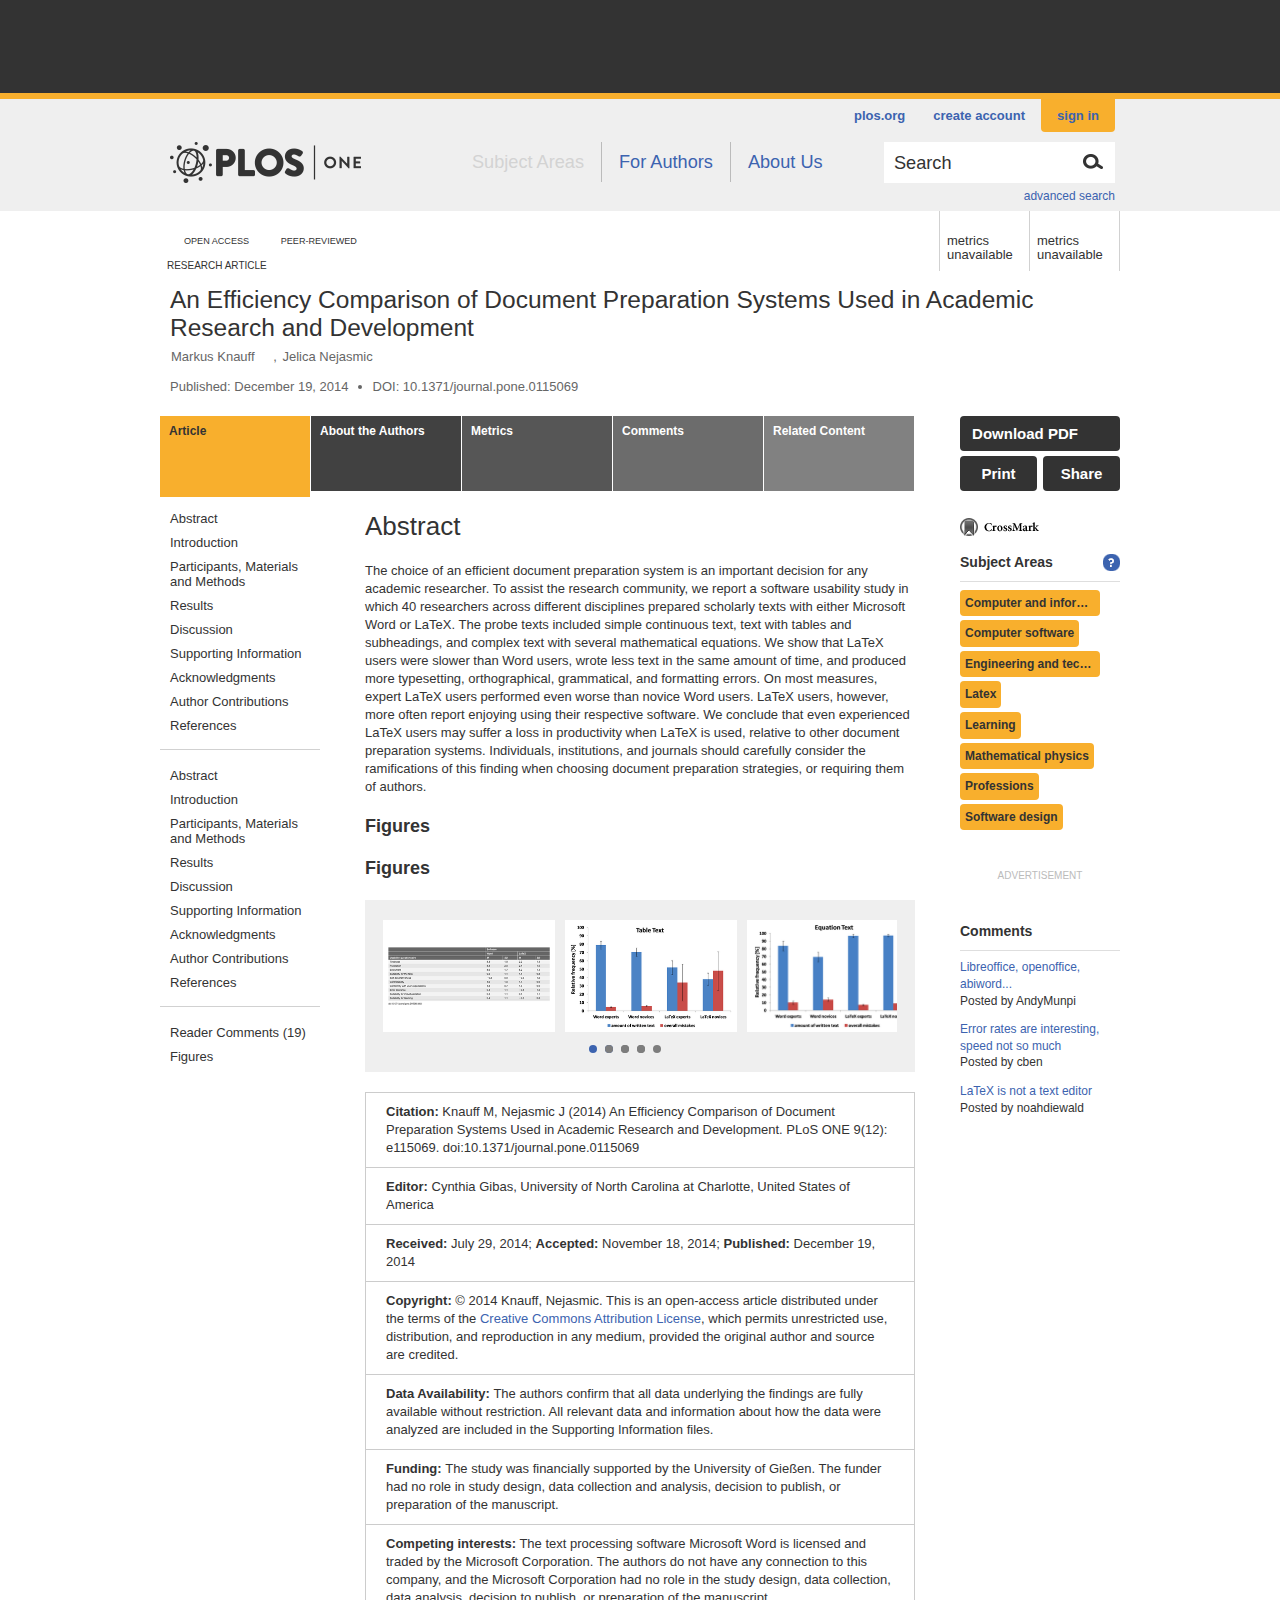
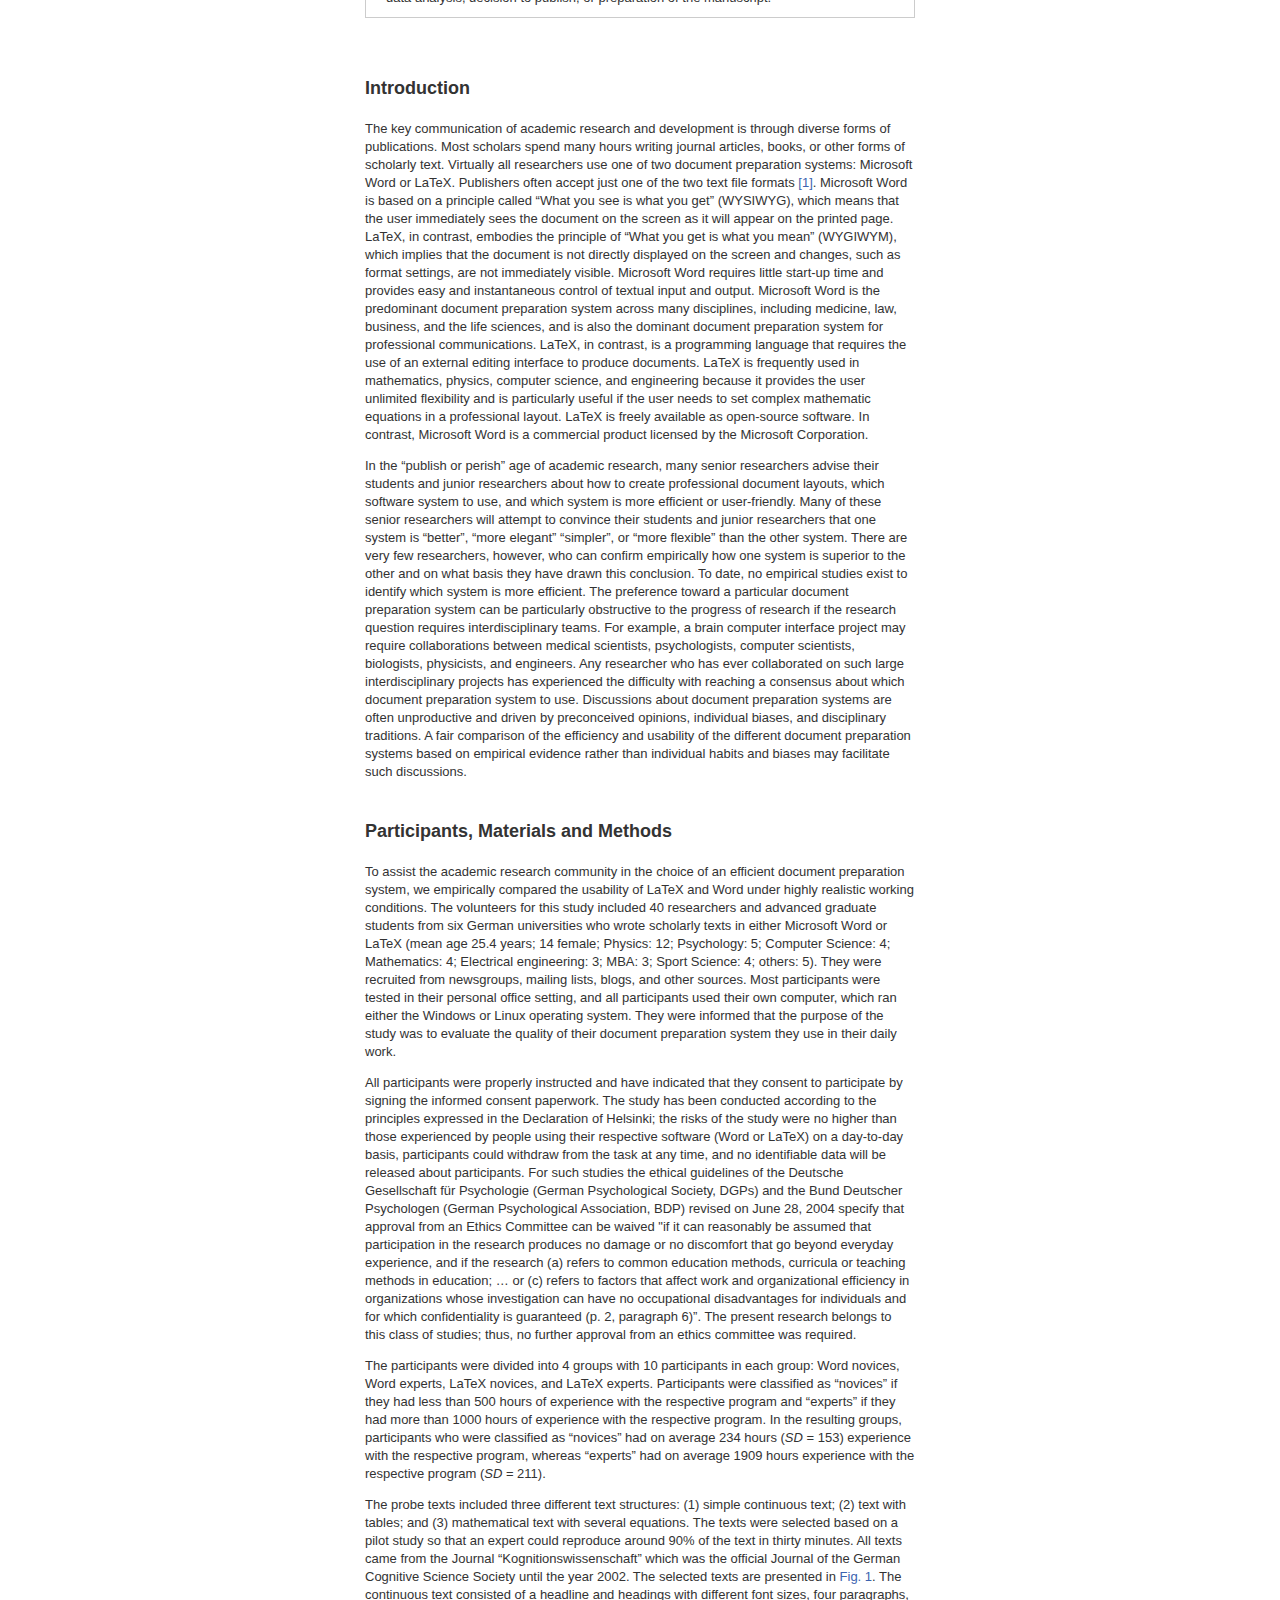
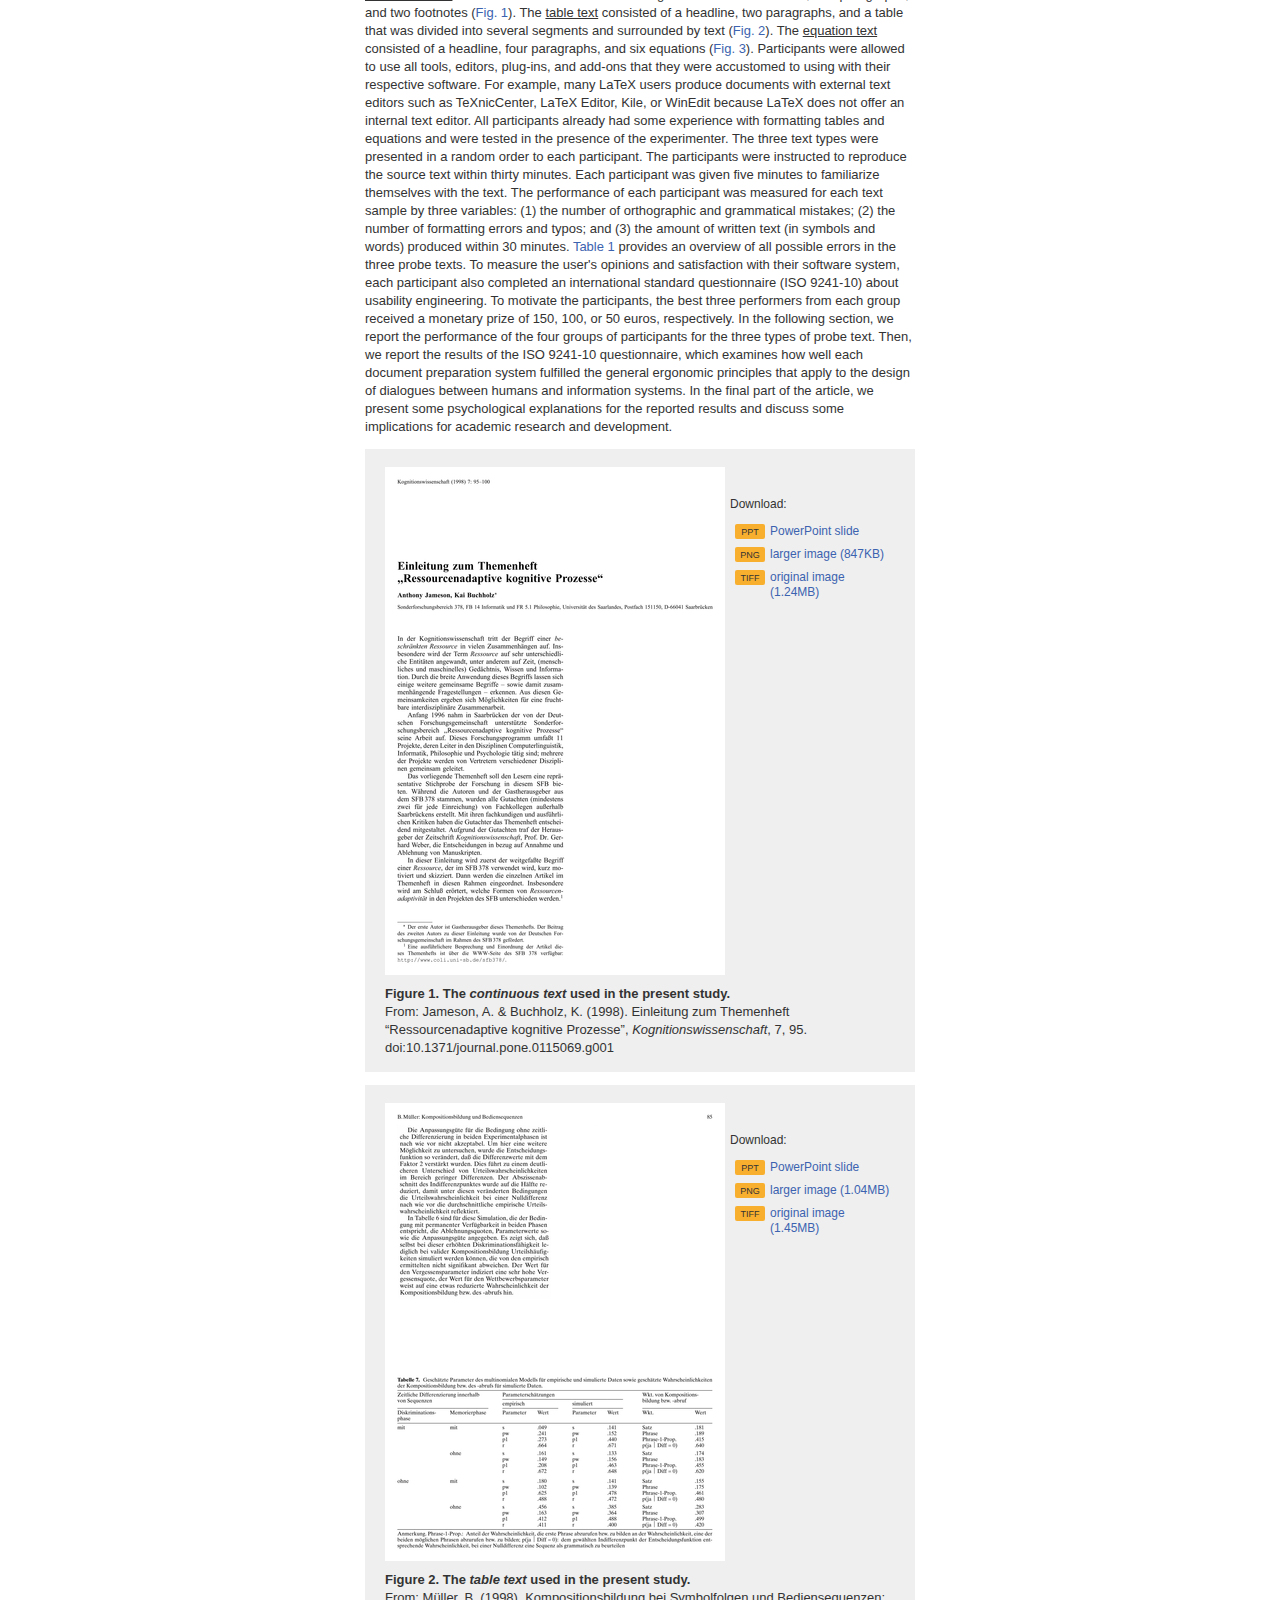
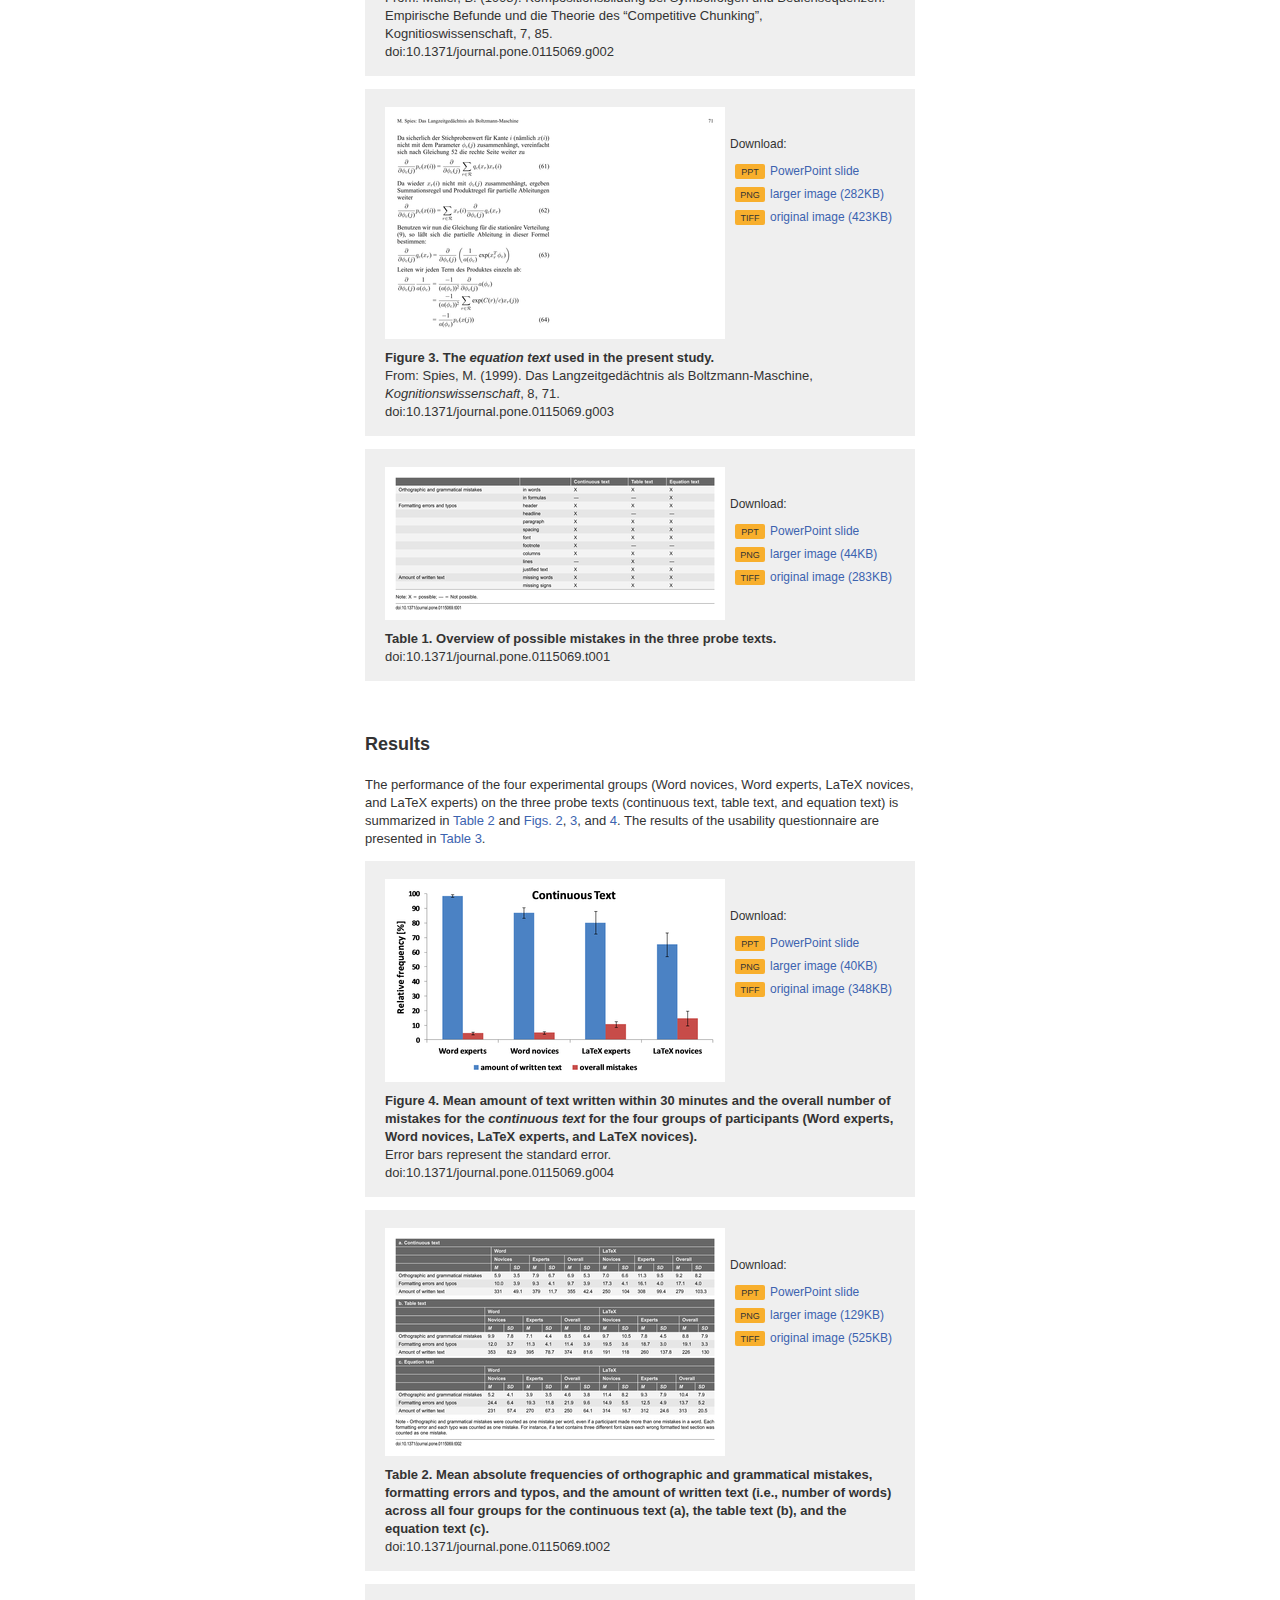
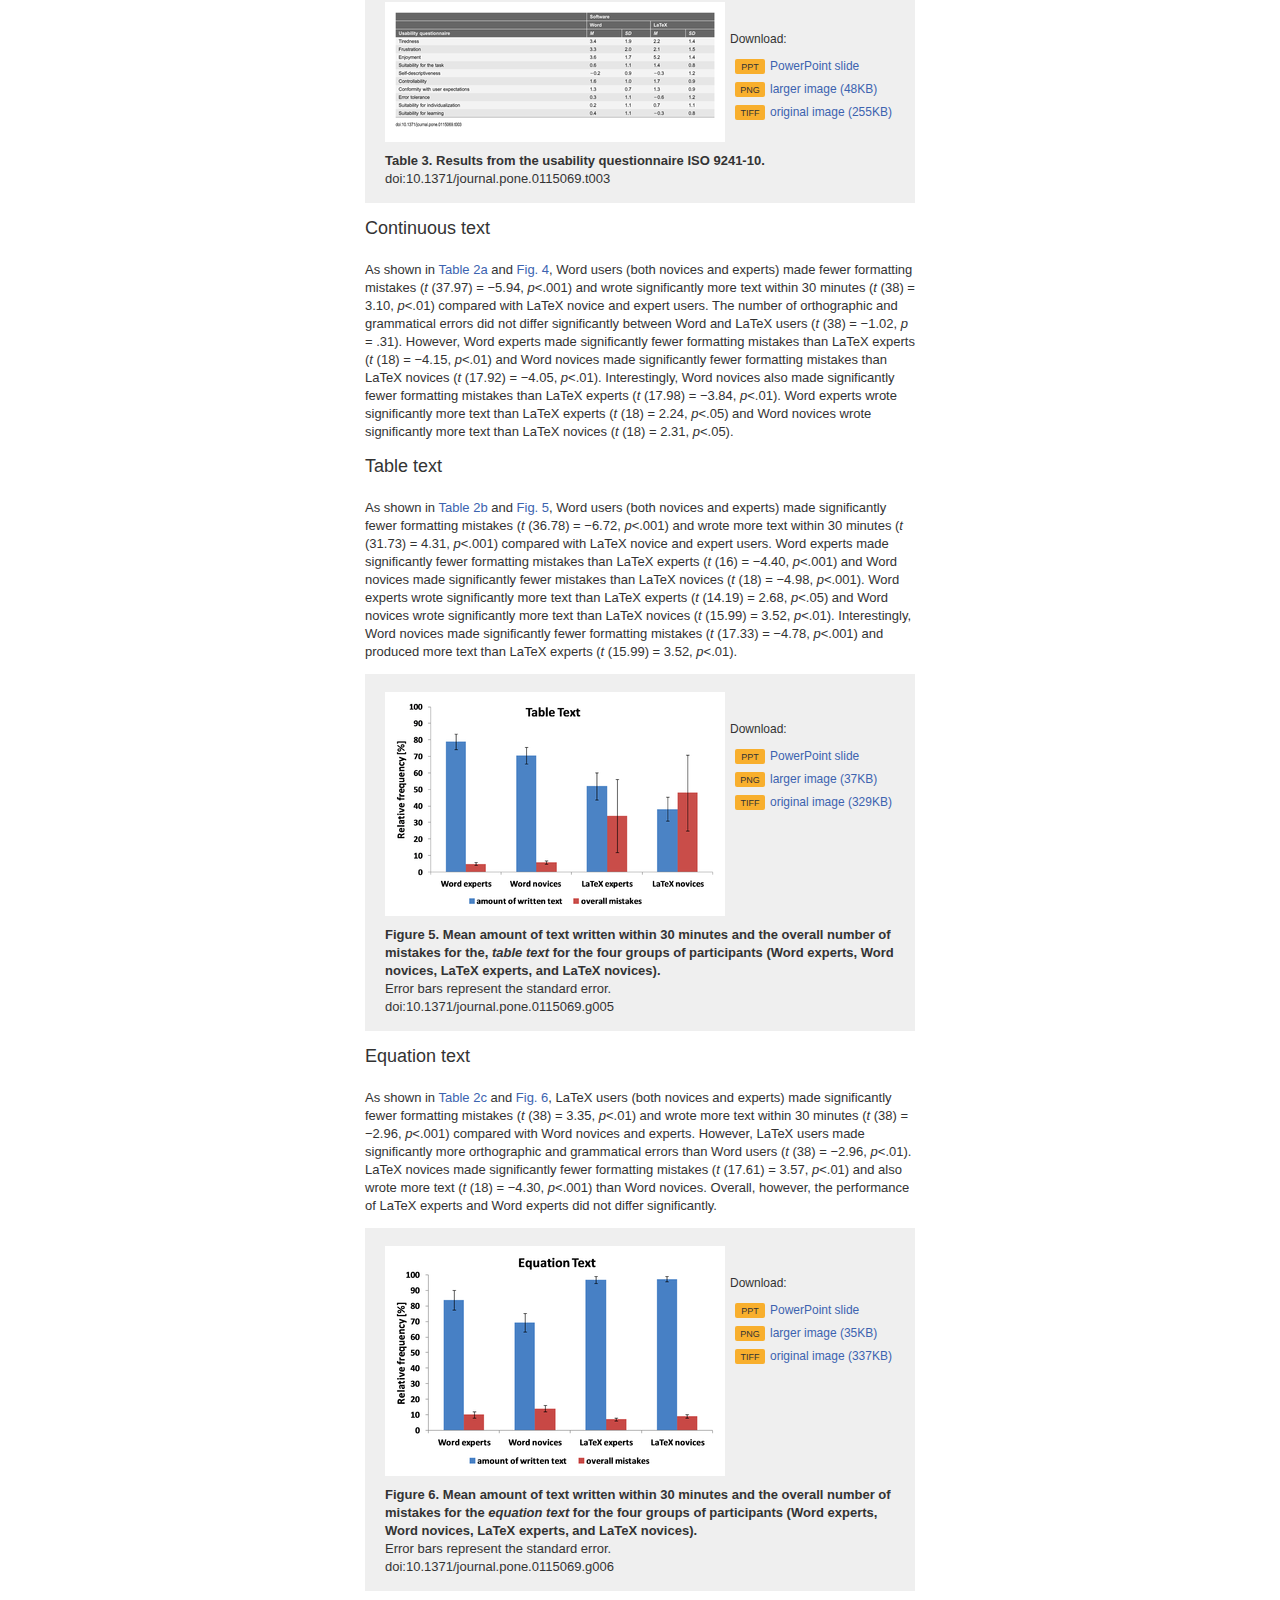
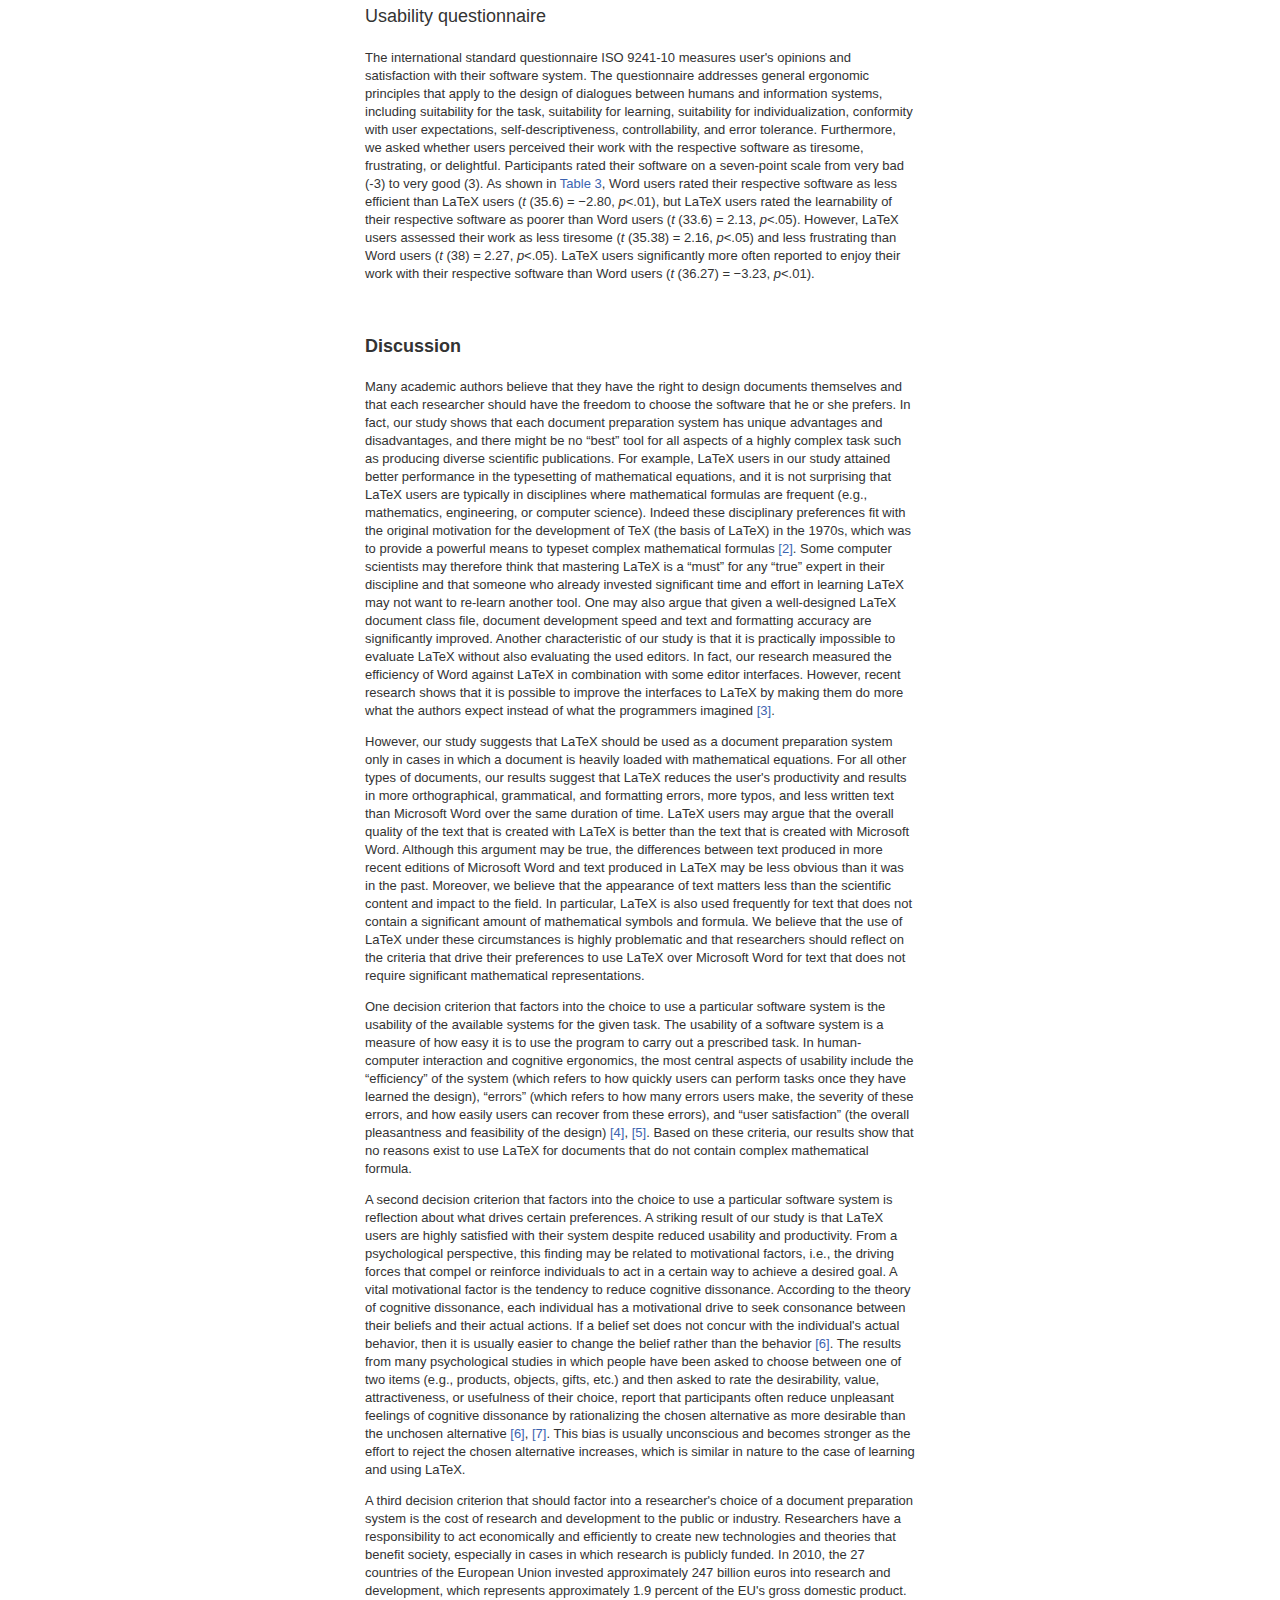
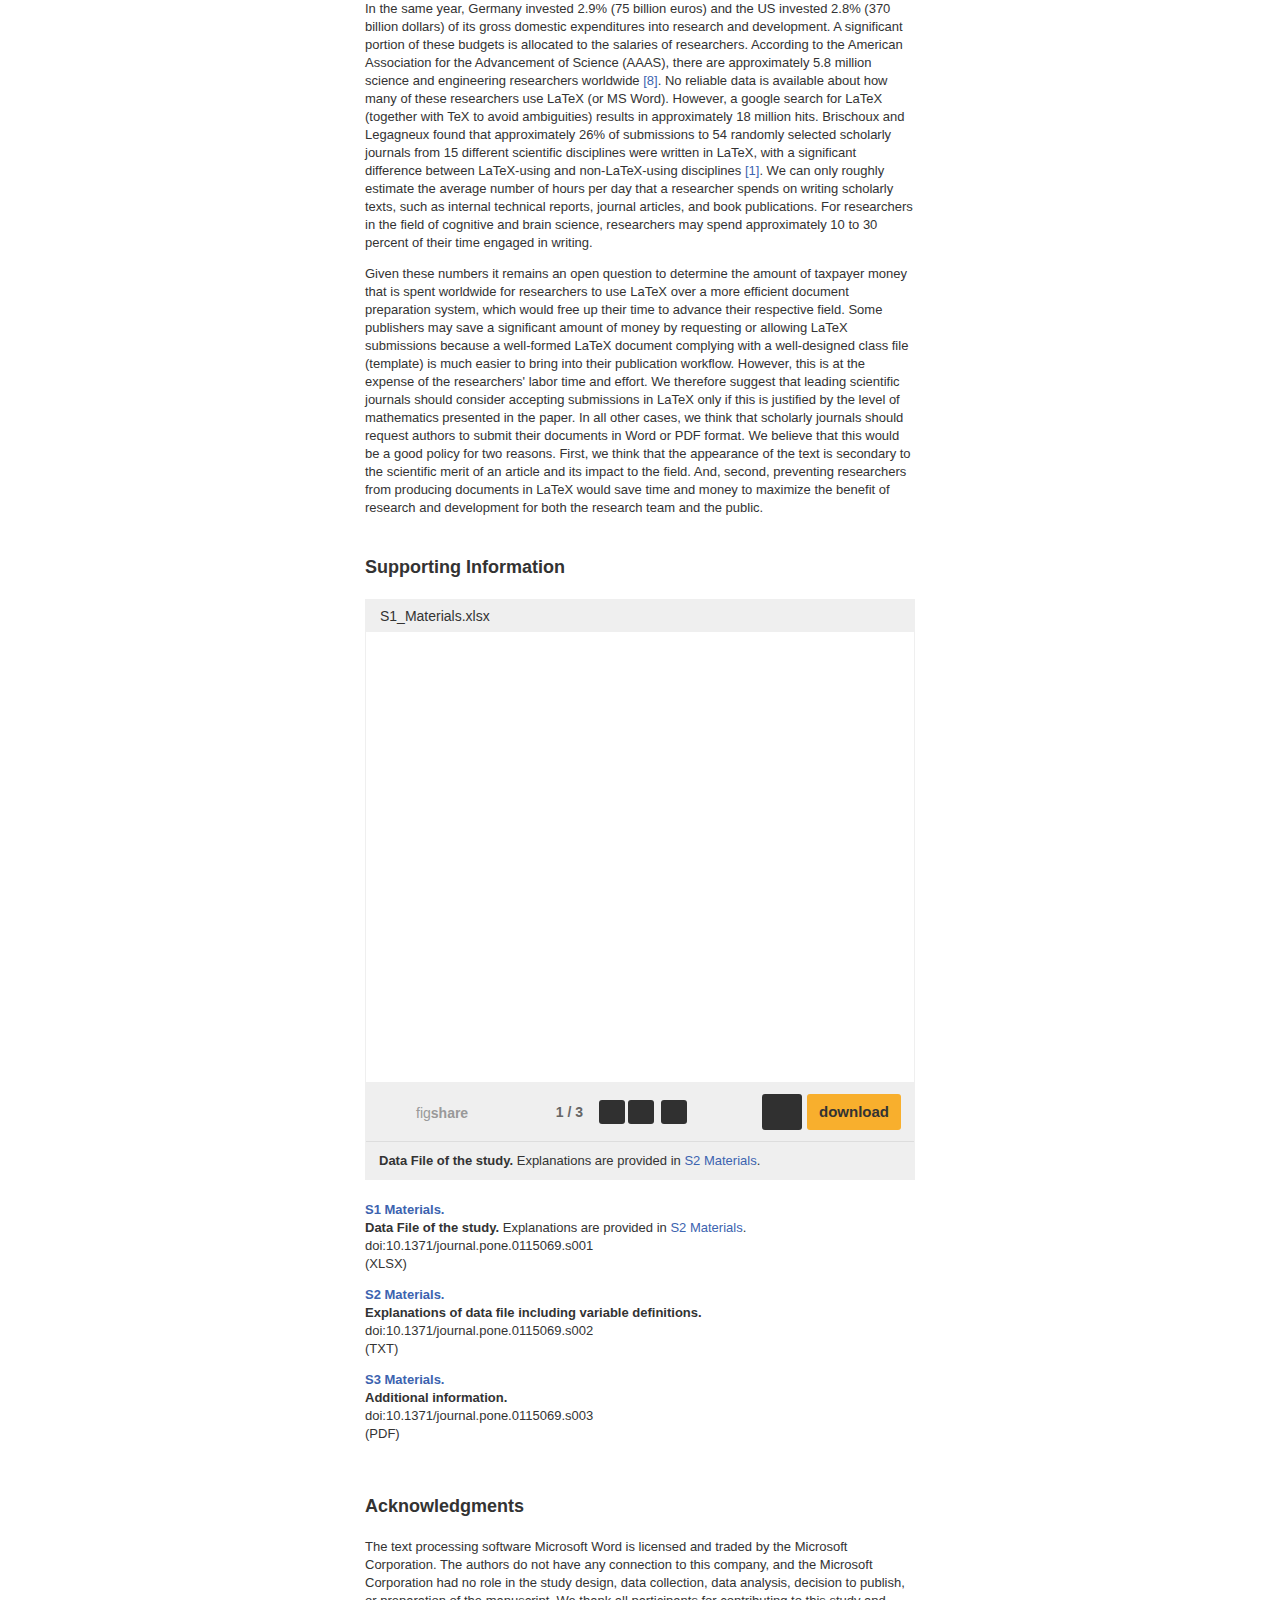
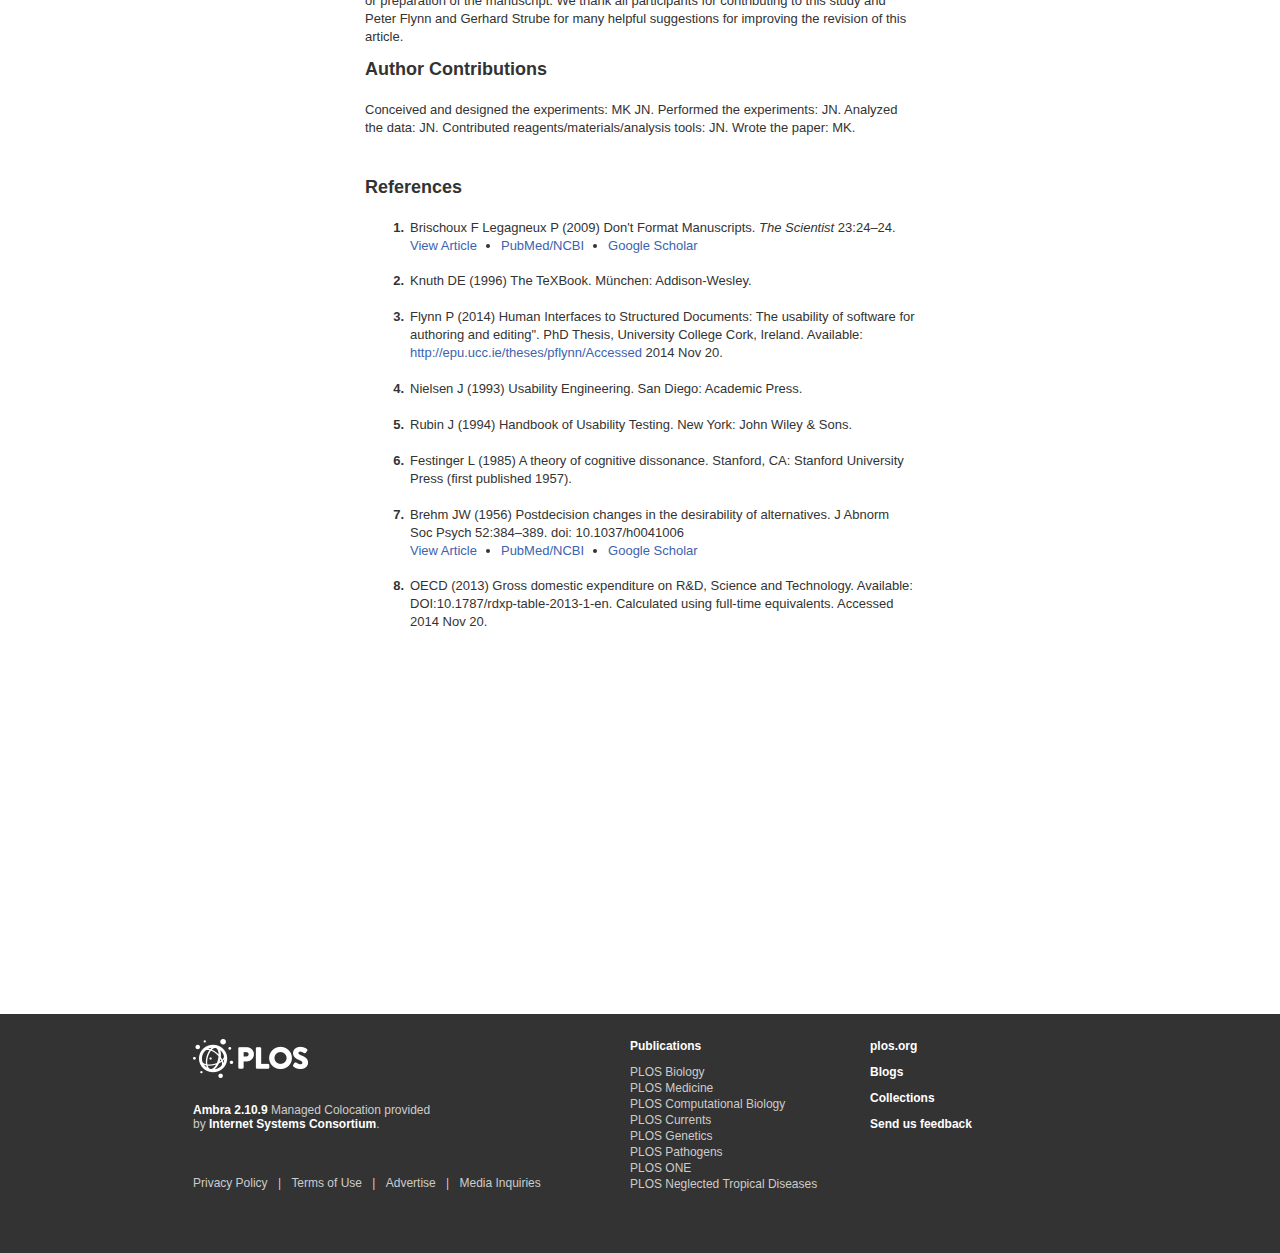
==== vim-vs-emacs.html @ 78f85abb "First commit. Original files saved using Chrome." ====
<!DOCTYPE html PUBLIC "-//W3C//DTD XHTML 1.0 Transitional//EN" "http://www.w3.org/TR/xhtml1/DTD/xhtml1-transitional.dtd">
<!-- saved from url=(0074)http://www.plosone.org/article/info%3Adoi%2F10.1371%2Fjournal.pone.0115069 -->
<html xmlns="http://www.w3.org/1999/xhtml" xmlns:foaf="http://xmlns.com/foaf/0.1/" xmlns:dc="http://purl.org/dc/terms/" xmlns:doi="http://dx.doi.org/" xmlns:rdf="http://www.w3.org/1999/02/22-rdf-syntax-ns#" xmlns:xsd="http://www.w3.org/2001/XMLSchema-datatypes#" lang="en" xml:lang="en" itemscope="" itemtype="http://schema.org/Article" class="no-js js"><head prefix="og: http://ogp.me/ns#"><meta http-equiv="Content-Type" content="text/html; charset=UTF-8">
  <title>PLOS ONE: An Efficiency Comparison of Document Preparation Systems Used in Academic Research and Development</title>


<link rel="stylesheet" type="text/css" href="./vim-vs-emacs_files/global-min.css">


    <!--[if lte IE 7]>
<link rel="stylesheet" type="text/css"  href="/css/lte_ie7-min.css?v=3bykQUyQmReeuobVyPozcJ9LxRc" />
    <![endif]-->


<link rel="stylesheet" type="text/css" href="./vim-vs-emacs_files/jquery-ui-min.css">


<link rel="stylesheet" type="text/css" href="./vim-vs-emacs_files/journal.css">


<link rel="stylesheet" type="text/css" media="print" href="./vim-vs-emacs_files/print-min.css">


  <link rel="stylesheet" href="./vim-vs-emacs_files/24557.css" type="text/css">

  <!--chartbeat -->
  <script type="text/javascript" async="" src="./vim-vs-emacs_files/ga.js"></script><script type="text/javascript">var _sf_startpt = (new Date()).getTime()</script><style type="text/css"></style>
  <script>document.documentElement.className += ' js';</script>

  
  <meta http-equiv="X-UA-Compatible" content="IE=EmulateIE7; IE=EmulateIE9">
  <meta name="description" content="PLOS ONE: an inclusive, peer-reviewed, open-access resource from the PUBLIC LIBRARY OF SCIENCE. Reports of well-performed scientific studies from all disciplines freely available to the whole world.">
  <meta name="keywords" content="PLOS, Public Library of Science, Open Access, Open-Access, Science, Medicine, Biology, Research, Peer-review, Inclusive, Interdisciplinary, Ante-disciplinary, Physics, Chemistry, Engineering">
  <meta name="almHost" content="http://alm.plos.org/api/v3/articles">
  <meta name="searchHost" content="http://api.plos.org/search">
  <meta name="termsHost" content="http://api.plos.org/terms">
  <meta name="solrApiKey" content="plos">
  <meta name="almAPIKey" content="3pezRBRXdyzYW6ztfwft">
  <meta name="currentJournal" content="PLoSONE">
  <meta name="almRequestBatchSize" content="">

  <meta name="citation_publisher" content="Public Library of Science">
  <meta name="citation_doi" content="10.1371/journal.pone.0115069">
  <meta name="dc.identifier" content="10.1371/journal.pone.0115069">

    <meta name="citation_title" content="An Efficiency Comparison of Document Preparation Systems Used in Academic Research and Development">
    <meta itemprop="name" content="An Efficiency Comparison of Document Preparation Systems Used in Academic Research and Development">

      <meta name="citation_author" content="Markus Knauff">
            <meta name="citation_author_institution" content="Department of Psychology, Experimental Psychology and Cognitive Science, University of Giessen, Giessen, Germany">
      <meta name="citation_author" content="Jelica Nejasmic">
            <meta name="citation_author_institution" content="Department of Psychology, Experimental Psychology and Cognitive Science, University of Giessen, Giessen, Germany">

    <meta name="citation_date" content="2014/12/19">

  <meta name="citation_pdf_url" content="http://dx.plos.org/10.1371/journal.pone.0115069.pdf">

      <meta name="citation_journal_title" content="PLOS ONE">
    <meta name="citation_firstpage" content="e115069">
    <meta name="citation_issue" content="12">
    <meta name="citation_volume" content="9">
    <meta name="citation_issn" content="1932-6203">

    <meta name="citation_journal_abbrev" content="PLoS ONE">

      <meta name="citation_reference" content="citation_title=Don&#39;t Format Manuscripts; citation_volume=23; citation_number=1; citation_pages=24-24; citation_date=2009; ">
      <meta name="citation_reference" content="citation_number=2; ">
      <meta name="citation_reference" content="citation_number=3; ">
      <meta name="citation_reference" content="citation_number=4; ">
      <meta name="citation_reference" content="citation_number=5; ">
      <meta name="citation_reference" content="citation_number=6; ">
      <meta name="citation_reference" content="citation_title=Postdecision changes in the desirability of alternatives; citation_volume=52; citation_number=7; citation_pages=384-389; citation_date=1956; ">
      <meta name="citation_reference" content="citation_number=8; ">

  <link rel="canonical" href="./vim-vs-emacs_files/vim-vs-emacs.html">

    <meta name="twitter:card" content="summary">
    <meta name="twitter:site" content="@plosone">
    <meta name="twitter:title" content="An Efficiency Comparison of Document Preparation Systems Used in Academic Research and Development">
    <meta name="twitter:description" content="The choice of an efficient document preparation system is an important decision for any academic researcher. To assist the research community, we report a software usability study in which 40 researchers across different disciplines prepared scholarly texts with either Microsoft Word or LaTeX. The probe texts included simple continuous text, text with tables and subheadings, and complex text with several mathematical equations. We show that LaTeX users were slower than Word users, wrote less text in the same amount of time, and produced more typesetting, orthographical, grammatical, and formatting errors. On most measures, expert LaTeX users performed even worse than novice Word users. LaTeX users, however, more often report enjoying using their respective software. We conclude that even experienced LaTeX users may suffer a loss in productivity when LaTeX is used, relative to other document preparation systems. Individuals, institutions, and journals should carefully consider the ramifications of this finding when choosing document preparation strategies, or requiring them of authors.">
      <meta name="twitter:image" content="http://dx.plos.org/10.1371/journal.pone.0115069.g006">

  <meta property="og:title" content="An Efficiency Comparison of Document Preparation Systems Used in Academic Research and Development">
  <meta property="og:type" content="article">
  <meta property="og:url" content="http://www.plosone.org/article/info%3Adoi%2F10.1371%2Fjournal.pone.0115069">

 <!--end articleInfoX-->

  <link rel="pingback" href="http://www.plosone.org/pingback">


  <link rel="shortcut icon" href="http://www.plosone.org/images/favicon.ico" type="image/x-icon">
  <link rel="home" title="home" href="http://www.plosone.org/">
  <link rel="alternate" type="application/rss+xml" title="PLOS ONE: New Articles" href="http://www.plosone.org/article/feed">
<style type="text/css">.MathJax_Hover_Frame {border-radius: .25em; -webkit-border-radius: .25em; -moz-border-radius: .25em; -khtml-border-radius: .25em; box-shadow: 0px 0px 15px #83A; -webkit-box-shadow: 0px 0px 15px #83A; -moz-box-shadow: 0px 0px 15px #83A; -khtml-box-shadow: 0px 0px 15px #83A; border: 1px solid #A6D ! important; display: inline-block; position: absolute}
.MathJax_Hover_Arrow {position: absolute; width: 15px; height: 11px; cursor: pointer}
</style><style type="text/css">#MathJax_About {position: fixed; left: 50%; width: auto; text-align: center; border: 3px outset; padding: 1em 2em; background-color: #DDDDDD; color: black; cursor: default; font-family: message-box; font-size: 120%; font-style: normal; text-indent: 0; text-transform: none; line-height: normal; letter-spacing: normal; word-spacing: normal; word-wrap: normal; white-space: nowrap; float: none; z-index: 201; border-radius: 15px; -webkit-border-radius: 15px; -moz-border-radius: 15px; -khtml-border-radius: 15px; box-shadow: 0px 10px 20px #808080; -webkit-box-shadow: 0px 10px 20px #808080; -moz-box-shadow: 0px 10px 20px #808080; -khtml-box-shadow: 0px 10px 20px #808080; filter: progid:DXImageTransform.Microsoft.dropshadow(OffX=2, OffY=2, Color='gray', Positive='true')}
.MathJax_Menu {position: absolute; background-color: white; color: black; width: auto; padding: 5px 0px; border: 1px solid #CCCCCC; margin: 0; cursor: default; font: menu; text-align: left; text-indent: 0; text-transform: none; line-height: normal; letter-spacing: normal; word-spacing: normal; word-wrap: normal; white-space: nowrap; float: none; z-index: 201; border-radius: 5px; -webkit-border-radius: 5px; -moz-border-radius: 5px; -khtml-border-radius: 5px; box-shadow: 0px 10px 20px #808080; -webkit-box-shadow: 0px 10px 20px #808080; -moz-box-shadow: 0px 10px 20px #808080; -khtml-box-shadow: 0px 10px 20px #808080; filter: progid:DXImageTransform.Microsoft.dropshadow(OffX=2, OffY=2, Color='gray', Positive='true')}
.MathJax_MenuItem {padding: 1px 2em; background: transparent}
.MathJax_MenuTitle {background-color: #CCCCCC; margin: -5px 0 0 0; text-align: center; font-style: italic; font-size: 80%; color: #444444; padding: 2px 0; overflow: hidden}
.MathJax_MenuArrow {position: absolute; right: .5em; color: #666666}
.MathJax_MenuActive .MathJax_MenuArrow {color: white}
.MathJax_MenuCheck {position: absolute; left: .7em}
.MathJax_MenuRadioCheck {position: absolute; left: .7em}
.MathJax_MenuLabel {padding: 1px 2em 3px 1.33em; font-style: italic}
.MathJax_MenuRule {border-top: 1px solid #DDDDDD; margin: 4px 3px}
.MathJax_MenuDisabled {color: GrayText}
.MathJax_MenuActive {background-color: #606872; color: white}
.MathJax_Menu_Close {position: absolute; width: 31px; height: 31px; top: -15px; left: -15px}
</style><style type="text/css">#MathJax_Zoom {position: absolute; background-color: #F0F0F0; overflow: auto; display: block; z-index: 301; padding: .5em; border: 1px solid black; margin: 0; font-weight: normal; font-style: normal; text-align: left; text-indent: 0; text-transform: none; line-height: normal; letter-spacing: normal; word-spacing: normal; word-wrap: normal; white-space: nowrap; float: none; box-shadow: 5px 5px 15px #AAAAAA; -webkit-box-shadow: 5px 5px 15px #AAAAAA; -moz-box-shadow: 5px 5px 15px #AAAAAA; -khtml-box-shadow: 5px 5px 15px #AAAAAA; filter: progid:DXImageTransform.Microsoft.dropshadow(OffX=2, OffY=2, Color='gray', Positive='true')}
#MathJax_ZoomOverlay {position: absolute; left: 0; top: 0; z-index: 300; display: inline-block; width: 100%; height: 100%; border: 0; padding: 0; margin: 0; background-color: white; opacity: 0; filter: alpha(opacity=0)}
#MathJax_ZoomEventTrap {position: absolute; left: 0; top: 0; z-index: 302; display: inline-block; border: 0; padding: 0; margin: 0; background-color: white; opacity: 0; filter: alpha(opacity=0)}
</style><style type="text/css">.MathJax_Preview {color: #888}
#MathJax_Message {position: fixed; left: 1em; bottom: 1.5em; background-color: #E6E6E6; border: 1px solid #959595; margin: 0px; padding: 2px 8px; z-index: 102; color: black; font-size: 80%; width: auto; white-space: nowrap}
#MathJax_MSIE_Frame {position: absolute; top: 0; left: 0; width: 0px; z-index: 101; border: 0px; margin: 0px; padding: 0px}
.MathJax_Error {color: #CC0000; font-style: italic}
</style><link type="text/css" rel="stylesheet" href="./vim-vs-emacs_files/p_widget.css"><script type="text/javascript" src="./vim-vs-emacs_files/jquery-1.9.1.min.js"></script></head>
<body><div id="MathJax_Message" style="display: none;"></div>

  <div id="page-wrap">
    <div id="topbanner" class="cf">

<!-- Div for the ad at the top of journal home page-->
<div class="center">
  <div class="title">Advertisement</div>
  <iframe id="a3ac9da4" name="a3ac9da4" src="about:blank" frameborder="0" scrolling="no" width="0" height="0" style="display: none !important; visibility: hidden !important; opacity: 0 !important; background-position: 730px 90px;">
    &lt;a href='http://ads.plos.org/www/delivery/ck.php?n=a3ac9da4&amp;amp;cb=7617'
      target='_top'&gt;&lt;img src='http://ads.plos.org/www/delivery/avw.php?zoneid=345&amp;amp;cb=5023&amp;amp;n=a3ac9da4'
      border='0' alt=''/&gt;
    &lt;/a&gt;
  </iframe>
</div>    </div>

    <div id="pagehdr-wrap">
      <div id="pagehdr">
        <div id="user" class="nav">
          <ul>
            <li><a href="http://www.plos.org/">plos.org</a></li>
            <li><a href="https://register.plos.org/ambra-registration/register.action">create account</a></li>
            <li class="btn-style"><a href="http://www.plosone.org/user/secure/secureRedirect.action?goTo=%2Farticle%2FfetchArticle.action%3FarticleURI%3Dinfo%253Adoi%252F10.1371%252Fjournal.pone.0115069">sign in</a>
            </li>
          </ul>
        </div>
        <div class="logo">
          <a href="http://www.plosone.org/"><img src="./vim-vs-emacs_files/logo.png" alt="PLOS ONE"></a>
        </div>

<div id="nav-main" class="nav">
  <ul>
        <li id="mn-01"><a href="http://www.plosone.org/taxonomy" class="areas-link">Subject Areas</a></li>
    <li id="mn-02"><a href="javascript:void(0);">For Authors</a>
      <div class="submenu" style="width: 540px; margin-left: -300px;">
        <div class="block">
          <div class="submit-script">
            <h3>Submit your Manuscript</h3>
            <ul>
              <li>Fair, rigorous peer review</li>
              <li>Broad scope and wide reach</li>
            </ul>
            <a href="http://www.plosone.org/static/submissionInstructions" class="btn">get started</a>
          </div>
        </div>
        <div class="menu">
          <ul>
            <li><a href="http://www.plosone.org/static/publish">Why Publish with PLOS ONE</a></li>
            <li><a href="http://www.plosone.org/static/publication">Publication Criteria</a></li>
            <li><a href="http://www.plosone.org/static/editorial">Editorial Policies</a></li>
            <li><a href="http://www.plosone.org/static/guidelines">Preparing A Manuscript</a></li>
            <li><a href="http://www.plosone.org/static/figureGuidelines">Figure and Table Guidelines</a></li>
          <li><a href="http://www.plosone.org/static/supportingInformation">Supporting Information Guidelines</a></li>
            <li><a href="http://www.plosone.org/static/submissionInstructions">Submitting a Manuscript</a></li>
          </ul>
        </div>
      </div>
    </li>

    <li id="mn-03"><a href="javascript:void(0);">About Us</a>
      <div class="submenu" style="width:248px; margin-left:-30px;">
        <div class="menu">
          <ul>
            <li><a href="http://www.plosone.org/static/information">Journal Information</a></li>
            <li><a href="http://www.plosone.org/static/edboard">Editorial Board</a></li>
            <li><a href="http://www.plosone.org/static/reviewerGuidelines">Reviewer Guidelines</a></li>
            <li><a href="http://www.plosone.org/static/almInfo">Article-Level Metrics</a></li>
            <li><a href="http://www.plosone.org/static/license">Open-Access License</a></li>
            <li><a href="http://www.plosone.org/static/downloads">Media Downloads</a></li>
            <li><a href="http://www.plosone.org/static/commentGuidelines">Guidelines for Comments</a></li>
            <li><a href="http://www.plosone.org/static/corrections">Corrections</a></li>
            <li><a href="http://www.plosone.org/static/help">Help Using this Site</a></li>
            <li><a href="http://www.plosone.org/static/contact">Contact Us</a></li>
          </ul>
        </div>
      </div>
    </li>
  </ul>
<div id="db">
  <form name="searchForm" action="http://www.plosone.org/search/simple?noSearchFlag=true&query=&articleURI=info%3Adoi%2F10.1371%2Fjournal.pone.0115069" method="get">
<input type="hidden" name="from" value="globalSimpleSearch" id="from"><input type="hidden" name="filterJournals" value="PLoSONE" id="filterJournals">    <fieldset>
      <legend>Search</legend>
      <label for="search">Search</label>
      <div class="wrap">
        <input id="search" type="text" name="query" placeholder="Search">
        <input type="image" alt="SEARCH" src="./vim-vs-emacs_files/icon.search.gif">
      </div>
    </fieldset>
  </form>
    <a id="advSearch" href="http://www.plosone.org/search/advanced?noSearchFlag=true&query=&articleURI=info%3Adoi%2F10.1371%2Fjournal.pone.0115069&filterJournals=PLoSONE">advanced search</a>
</div></div>

      </div>
      <!-- pagehdr-->
    </div><div id="taxonomy-browser" class="areas">
<div class="wrapper">
<p class="breadcrumb">
<strong>Browse Subject Areas:</strong>

</p>
<div class="levels">
<div class="levels-container cf">
<div class="levels-position"><div class="level level-active level-active-over" data-level="1">
<div class="level-scroll">
<ul>
<li><a href="http://www.plosone.org/browse/" class="no-children">View All Articles (118594)</a></li>
<li>
<a href="http://www.plosone.org/browse/biology_and_life_sciences" data-level="1">
Biology and life sciences
</a>
</li>
<li>
<a href="http://www.plosone.org/browse/computer_and_information_sciences" data-level="1">
Computer and information sciences
</a>
</li>
<li>
<a href="http://www.plosone.org/browse/earth_sciences" data-level="1">
Earth sciences
</a>
</li>
<li>
<a href="http://www.plosone.org/browse/ecology_and_environmental_sciences" data-level="1">
Ecology and environmental sciences
</a>
</li>
<li>
<a href="http://www.plosone.org/browse/engineering_and_technology" data-level="1">
Engineering and technology
</a>
</li>
<li>
<a href="http://www.plosone.org/browse/medicine_and_health_sciences" data-level="1">
Medicine and health sciences
</a>
</li>
<li>
<a href="http://www.plosone.org/browse/people_and_places" data-level="1">
People and places
</a>
</li>
<li>
<a href="http://www.plosone.org/browse/physical_sciences" data-level="1">
Physical sciences
</a>
</li>
<li>
<a href="http://www.plosone.org/browse/research_and_analysis_methods" data-level="1">
Research and analysis methods
</a>
</li>
<li>
<a href="http://www.plosone.org/browse/science_policy" data-level="1">
Science policy
</a>
</li>
<li>
<a href="http://www.plosone.org/browse/social_sciences" data-level="1">
Social sciences
</a>
</li>
</ul>
</div>
<a href="http://www.plosone.org/article/info%3Adoi%2F10.1371%2Fjournal.pone.0115069#" class="up"></a>,<a href="http://www.plosone.org/article/info%3Adoi%2F10.1371%2Fjournal.pone.0115069#" class="down"></a>
</div></div>
</div>
<a href="http://www.plosone.org/article/info%3Adoi%2F10.1371%2Fjournal.pone.0115069#" class="prev"></a>
<a href="http://www.plosone.org/article/info%3Adoi%2F10.1371%2Fjournal.pone.0115069#" class="next active"></a>
</div>
</div>
</div>
    <!-- pagehdr-wrap -->

  <!--body and html tags gets closed in global_footer.ftl-->
<script type="text/javascript" src="./vim-vs-emacs_files/MathJax.js"></script>

<div id="pagebdy-wrap">
  <div id="pagebdy">

    <div id="article-block" class="cf">

<div class="article-meta cf">
  <ul id="almSignPost"><li style="vertical-align: middle;">metrics unavailable</li></ul>
  <div class="article-type">
    <span class="type oa">Open Access</span>
      <span class="type pr">Peer-Reviewed</span>
  </div>
</div>

<div class="header" id="hdr-article">

<div class="article-kicker">
      <span id="article-type-heading" style="cursor: text;">
        Research Article
      </span>
</div>  <h1 property="dc:title" datatype="" rel="dc:type" href="http://purl.org/dc/dcmitype/Text">
    An Efficiency Comparison of Document Preparation Systems Used in Academic Research and Development
  </h1>

  <ul class="authors">
      <li>


        <span rel="dc:creator" class="author">
          <span class="person" property="foaf:name" typeof="foaf:Person">
            Markus Knauff
              <span class="corresponding">mail</span>, 
          </span>
        </span>

          <div class="author_meta">
            <div class="author_inner">


              
              <p><span class="email">* E-mail:</span> <a href="mailto:markus.knauff@psychol.uni-giessen.de">markus.knauff@psychol.uni-giessen.de</a></p>

                <p>Affiliation:
                  Department of Psychology, Experimental Psychology and Cognitive Science, University of Giessen, Giessen, Germany
                </p>


              <span class="close">X</span>

            </div>
          </div>
      </li>
      <li>


        <span rel="dc:creator" class="author">
          <span class="person" property="foaf:name" typeof="foaf:Person">
            Jelica Nejasmic
          </span>
        </span>

          <div class="author_meta">
            <div class="author_inner">


              
              

                <p>Affiliation:
                  Department of Psychology, Experimental Psychology and Cognitive Science, University of Giessen, Giessen, Germany
                </p>


              <span class="close">X</span>

            </div>
          </div>
      </li>
  </ul>
  <ul class="date-doi-line">
    <li>Published: December 19, 2014</li>
    <li>DOI: 10.1371/journal.pone.0115069</li>
  </ul>


</div><!--end header-->
<div class="main cf" id="pjax-container">
  

<div class="nav items-5" id="nav-article">
  <ul>
  <li>
        <span class="active" name="article">Article</span>
  </li>
  <li>
      <a href="http://www.plosone.org/article/authors/info%3Adoi%2F10.1371%2Fjournal.pone.0115069" name="authors">About the Authors</a>
  </li>
  <li>
      <a href="http://www.plosone.org/article/metrics/info%3Adoi%2F10.1371%2Fjournal.pone.0115069" name="metrics">Metrics</a>
  </li>
  <li>
      <a href="http://www.plosone.org/article/comments/info%3Adoi%2F10.1371%2Fjournal.pone.0115069" name="comments">Comments</a>
  </li>
  <li>
      <a href="http://www.plosone.org/article/related/info%3Adoi%2F10.1371%2Fjournal.pone.0115069" name="related">Related Content</a>
  </li>
  </ul>
</div>

<script type="text/javascript">
  var selected_tab = "article";
</script>
  

  <div class="nav-col">
    <div class="nav" id="nav-article-page" style="position: static; top: 90px;"><ul class="nav-page"><li class="abstract0 active"><a href="http://www.plosone.org/article/info%3Adoi%2F10.1371%2Fjournal.pone.0115069#abstract0" class="scroll">Abstract</a></li><li class="s1"><a href="http://www.plosone.org/article/info%3Adoi%2F10.1371%2Fjournal.pone.0115069#s1" class="scroll">Introduction</a></li><li class="s2"><a href="http://www.plosone.org/article/info%3Adoi%2F10.1371%2Fjournal.pone.0115069#s2" class="scroll">Participants, Materials and Methods</a></li><li class="s3"><a href="http://www.plosone.org/article/info%3Adoi%2F10.1371%2Fjournal.pone.0115069#s3" class="scroll">Results</a></li><li class="s4"><a href="http://www.plosone.org/article/info%3Adoi%2F10.1371%2Fjournal.pone.0115069#s4" class="scroll">Discussion</a></li><li class="s5"><a href="http://www.plosone.org/article/info%3Adoi%2F10.1371%2Fjournal.pone.0115069#s5" class="scroll">Supporting Information</a></li><li class="ack"><a href="http://www.plosone.org/article/info%3Adoi%2F10.1371%2Fjournal.pone.0115069#ack" class="scroll">Acknowledgments</a></li><li class="authcontrib"><a href="http://www.plosone.org/article/info%3Adoi%2F10.1371%2Fjournal.pone.0115069#authcontrib" class="scroll">Author Contributions</a></li><li class="references"><a href="http://www.plosone.org/article/info%3Adoi%2F10.1371%2Fjournal.pone.0115069#references" class="scroll">References</a></li></ul>
      <ul>
        <li class="nav-col-comments"><a href="http://www.plosone.org/article/comments/info%3Adoi%2F10.1371%2Fjournal.pone.0115069">Reader Comments (19)</a></li>
          <li id="nav-figures"><a data-doi="info:doi/10.1371/journal.pone.0115069">Figures</a></li>
      </ul>
    </div>
  </div>

  <div class="article">







<div class="abstract"><a id="abstract0" name="abstract0" toc="abstract0" title="Abstract"></a><h2>Abstract</h2><a id="article1.front1.article-meta1.abstract1.p1" name="article1.front1.article-meta1.abstract1.p1"></a><p>The choice of an efficient document preparation system is an important decision for any academic researcher. To assist the research community, we report a software usability study in which 40 researchers across different disciplines prepared scholarly texts with either Microsoft Word or LaTeX. The probe texts included simple continuous text, text with tables and subheadings, and complex text with several mathematical equations. We show that LaTeX users were slower than Word users, wrote less text in the same amount of time, and produced more typesetting, orthographical, grammatical, and formatting errors. On most measures, expert LaTeX users performed even worse than novice Word users. LaTeX users, however, more often report enjoying using their respective software. We conclude that even experienced LaTeX users may suffer a loss in productivity when LaTeX is used, relative to other document preparation systems. Individuals, institutions, and journals should carefully consider the ramifications of this finding when choosing document preparation strategies, or requiring them of authors.</p>
</div>


<h3>Figures</h3><div id="figure-thmbs" class="carousel cf" style="visibility: visible;">
    <div class="wrapper">
      <div class="slider">
              <div class="item clone">
                <a href="http://www.plosone.org/article/info%3Adoi%2F10.1371%2Fjournal.pone.0115069#pone-0115069-t003" data-doi="info:doi/10.1371/journal.pone.0115069" data-uri="info:doi/10.1371/journal.pone.0115069.t003" title="Table 3">
                  <span class="thmb-wrap">
                    <img src="./vim-vs-emacs_files/fetchObject.action" alt="">
                  </span>
                </a>
              </div><div class="item clone">
                <a href="http://www.plosone.org/article/info%3Adoi%2F10.1371%2Fjournal.pone.0115069#pone-0115069-g005" data-doi="info:doi/10.1371/journal.pone.0115069" data-uri="info:doi/10.1371/journal.pone.0115069.g005" title="Figure 5">
                  <span class="thmb-wrap">
                    <img src="./vim-vs-emacs_files/fetchObject(1).action" alt="">
                  </span>
                </a>
              </div><div class="item clone">
                <a href="http://www.plosone.org/article/info%3Adoi%2F10.1371%2Fjournal.pone.0115069#pone-0115069-g006" data-doi="info:doi/10.1371/journal.pone.0115069" data-uri="info:doi/10.1371/journal.pone.0115069.g006" title="Figure 6">
                  <span class="thmb-wrap">
                    <img src="./vim-vs-emacs_files/fetchObject(2).action" alt="">
                  </span>
                </a>
              </div><div class="item">
                <a href="http://www.plosone.org/article/info%3Adoi%2F10.1371%2Fjournal.pone.0115069#pone-0115069-g001" data-doi="info:doi/10.1371/journal.pone.0115069" data-uri="info:doi/10.1371/journal.pone.0115069.g001" title="Figure 1">
                  <span class="thmb-wrap">
                    <img src="./vim-vs-emacs_files/fetchObject(3).action" alt="">
                  </span>
                </a>
              </div>
              <div class="item">
                <a href="http://www.plosone.org/article/info%3Adoi%2F10.1371%2Fjournal.pone.0115069#pone-0115069-g002" data-doi="info:doi/10.1371/journal.pone.0115069" data-uri="info:doi/10.1371/journal.pone.0115069.g002" title="Figure 2">
                  <span class="thmb-wrap">
                    <img src="./vim-vs-emacs_files/fetchObject(4).action" alt="">
                  </span>
                </a>
              </div>
              <div class="item">
                <a href="http://www.plosone.org/article/info%3Adoi%2F10.1371%2Fjournal.pone.0115069#pone-0115069-g003" data-doi="info:doi/10.1371/journal.pone.0115069" data-uri="info:doi/10.1371/journal.pone.0115069.g003" title="Figure 3">
                  <span class="thmb-wrap">
                    <img src="./vim-vs-emacs_files/fetchObject(5).action" alt="">
                  </span>
                </a>
              </div>
              <div class="item">
                <a href="http://www.plosone.org/article/info%3Adoi%2F10.1371%2Fjournal.pone.0115069#pone-0115069-t001" data-doi="info:doi/10.1371/journal.pone.0115069" data-uri="info:doi/10.1371/journal.pone.0115069.t001" title="Table 1">
                  <span class="thmb-wrap">
                    <img src="./vim-vs-emacs_files/fetchObject(6).action" alt="">
                  </span>
                </a>
              </div>
              <div class="item">
                <a href="http://www.plosone.org/article/info%3Adoi%2F10.1371%2Fjournal.pone.0115069#pone-0115069-g004" data-doi="info:doi/10.1371/journal.pone.0115069" data-uri="info:doi/10.1371/journal.pone.0115069.g004" title="Figure 4">
                  <span class="thmb-wrap">
                    <img src="./vim-vs-emacs_files/fetchObject(7).action" alt="">
                  </span>
                </a>
              </div>
              <div class="item">
                <a href="http://www.plosone.org/article/info%3Adoi%2F10.1371%2Fjournal.pone.0115069#pone-0115069-t002" data-doi="info:doi/10.1371/journal.pone.0115069" data-uri="info:doi/10.1371/journal.pone.0115069.t002" title="Table 2">
                  <span class="thmb-wrap">
                    <img src="./vim-vs-emacs_files/fetchObject(8).action" alt="">
                  </span>
                </a>
              </div>
              <div class="item">
                <a href="http://www.plosone.org/article/info%3Adoi%2F10.1371%2Fjournal.pone.0115069#pone-0115069-t003" data-doi="info:doi/10.1371/journal.pone.0115069" data-uri="info:doi/10.1371/journal.pone.0115069.t003" title="Table 3">
                  <span class="thmb-wrap">
                    <img src="./vim-vs-emacs_files/fetchObject.action" alt="">
                  </span>
                </a>
              </div>
              <div class="item">
                <a href="http://www.plosone.org/article/info%3Adoi%2F10.1371%2Fjournal.pone.0115069#pone-0115069-g005" data-doi="info:doi/10.1371/journal.pone.0115069" data-uri="info:doi/10.1371/journal.pone.0115069.g005" title="Figure 5">
                  <span class="thmb-wrap">
                    <img src="./vim-vs-emacs_files/fetchObject(1).action" alt="">
                  </span>
                </a>
              </div>
              <div class="item">
                <a href="http://www.plosone.org/article/info%3Adoi%2F10.1371%2Fjournal.pone.0115069#pone-0115069-g006" data-doi="info:doi/10.1371/journal.pone.0115069" data-uri="info:doi/10.1371/journal.pone.0115069.g006" title="Figure 6">
                  <span class="thmb-wrap">
                    <img src="./vim-vs-emacs_files/fetchObject(2).action" alt="">
                  </span>
                </a>
              </div><div class="item clone">
                <a href="http://www.plosone.org/article/info%3Adoi%2F10.1371%2Fjournal.pone.0115069#pone-0115069-g001" data-doi="info:doi/10.1371/journal.pone.0115069" data-uri="info:doi/10.1371/journal.pone.0115069.g001" title="Figure 1">
                  <span class="thmb-wrap">
                    <img src="./vim-vs-emacs_files/fetchObject(3).action" alt="">
                  </span>
                </a>
              </div><div class="item clone">
                <a href="http://www.plosone.org/article/info%3Adoi%2F10.1371%2Fjournal.pone.0115069#pone-0115069-g002" data-doi="info:doi/10.1371/journal.pone.0115069" data-uri="info:doi/10.1371/journal.pone.0115069.g002" title="Figure 2">
                  <span class="thmb-wrap">
                    <img src="./vim-vs-emacs_files/fetchObject(4).action" alt="">
                  </span>
                </a>
              </div><div class="item clone">
                <a href="http://www.plosone.org/article/info%3Adoi%2F10.1371%2Fjournal.pone.0115069#pone-0115069-g003" data-doi="info:doi/10.1371/journal.pone.0115069" data-uri="info:doi/10.1371/journal.pone.0115069.g003" title="Figure 3">
                  <span class="thmb-wrap">
                    <img src="./vim-vs-emacs_files/fetchObject(5).action" alt="">
                  </span>
                </a>
              </div>
      </div>
    </div>
  <div class="controls"><span class="button prev"></span><span class="button next"></span></div><div class="buttons"><span class="active">1</span><span>2</span><span>3</span></div></div><div class="articleinfo"><p><strong>Citation: </strong>Knauff M, Nejasmic J (2014) An Efficiency Comparison of Document Preparation Systems Used in Academic Research and Development. PLoS ONE 9(12):
          e115069.
            doi:10.1371/journal.pone.0115069</p><p><strong>Editor: </strong>Cynthia Gibas, University of North Carolina at Charlotte, United States of America</p><p><strong>Received:</strong> July 29, 2014; <strong>Accepted:</strong> November 18, 2014; <strong>Published:</strong> December 19, 2014</p><p><strong>Copyright:</strong> © 2014 Knauff, Nejasmic. This is an open-access article distributed under the terms of the <a href="http://creativecommons.org/licenses/by/4.0/">Creative Commons Attribution License</a>, which permits unrestricted use, distribution, and reproduction in any medium, provided the original author and source are credited.</p><p><strong>Data Availability: </strong>The authors confirm that all data underlying the findings are fully available without restriction. All relevant data and information about how the data were analyzed are included in the Supporting Information files.</p><p><strong>Funding: </strong>The study was financially supported by the University of Gießen. The funder had no role in study design, data collection and analysis, decision to publish, or preparation of the manuscript.</p><p><strong>Competing interests:</strong> The text processing software Microsoft Word is licensed and traded by the Microsoft Corporation. The authors do not have any connection to this company, and the Microsoft Corporation had no role in the study design, data collection, data analysis, decision to publish, or preparation of the manuscript.</p></div>





<div id="section1" class="section"><a id="s1" name="s1" toc="s1" title="Introduction"></a><h3>Introduction</h3><a id="article1.body1.sec1.p1" name="article1.body1.sec1.p1"></a><p>The key communication of academic research and development is through diverse forms of publications. Most scholars spend many hours writing journal articles, books, or other forms of scholarly text. Virtually all researchers use one of two document preparation systems: Microsoft Word or LaTeX. Publishers often accept just one of the two text file formats <a href="http://www.plosone.org/article/info%3Adoi%2F10.1371%2Fjournal.pone.0115069#pone.0115069-BrischouxFLegagneux1">[1]</a>. Microsoft Word is based on a principle called “What you see is what you get” (WYSIWYG), which means that the user immediately sees the document on the screen as it will appear on the printed page. LaTeX, in contrast, embodies the principle of “What you get is what you mean” (WYGIWYM), which implies that the document is not directly displayed on the screen and changes, such as format settings, are not immediately visible. Microsoft Word requires little start-up time and provides easy and instantaneous control of textual input and output. Microsoft Word is the predominant document preparation system across many disciplines, including medicine, law, business, and the life sciences, and is also the dominant document preparation system for professional communications. LaTeX, in contrast, is a programming language that requires the use of an external editing interface to produce documents. LaTeX is frequently used in mathematics, physics, computer science, and engineering because it provides the user unlimited flexibility and is particularly useful if the user needs to set complex mathematic equations in a professional layout. LaTeX is freely available as open-source software. In contrast, Microsoft Word is a commercial product licensed by the Microsoft Corporation.</p>
<a id="article1.body1.sec1.p2" name="article1.body1.sec1.p2"></a><p>In the “publish or perish” age of academic research, many senior researchers advise their students and junior researchers about how to create professional document layouts, which software system to use, and which system is more efficient or user-friendly. Many of these senior researchers will attempt to convince their students and junior researchers that one system is “better”, “more elegant” “simpler”, or “more flexible” than the other system. There are very few researchers, however, who can confirm empirically how one system is superior to the other and on what basis they have drawn this conclusion. To date, no empirical studies exist to identify which system is more efficient. The preference toward a particular document preparation system can be particularly obstructive to the progress of research if the research question requires interdisciplinary teams. For example, a brain computer interface project may require collaborations between medical scientists, psychologists, computer scientists, biologists, physicists, and engineers. Any researcher who has ever collaborated on such large interdisciplinary projects has experienced the difficulty with reaching a consensus about which document preparation system to use. Discussions about document preparation systems are often unproductive and driven by preconceived opinions, individual biases, and disciplinary traditions. A fair comparison of the efficiency and usability of the different document preparation systems based on empirical evidence rather than individual habits and biases may facilitate such discussions.</p>
</div>

<div id="section2" class="section"><a id="s2" name="s2" toc="s2" title="Participants, Materials and Methods"></a><h3>Participants, Materials and Methods</h3><a id="article1.body1.sec2.p1" name="article1.body1.sec2.p1"></a><p>To assist the academic research community in the choice of an efficient document preparation system, we empirically compared the usability of LaTeX and Word under highly realistic working conditions. The volunteers for this study included 40 researchers and advanced graduate students from six German universities who wrote scholarly texts in either Microsoft Word or LaTeX (mean age 25.4 years; 14 female; Physics: 12; Psychology: 5; Computer Science: 4; Mathematics: 4; Electrical engineering: 3; MBA: 3; Sport Science: 4; others: 5). They were recruited from newsgroups, mailing lists, blogs, and other sources. Most participants were tested in their personal office setting, and all participants used their own computer, which ran either the Windows or Linux operating system. They were informed that the purpose of the study was to evaluate the quality of their document preparation system they use in their daily work.</p>
<a id="article1.body1.sec2.p2" name="article1.body1.sec2.p2"></a><p>All participants were properly instructed and have indicated that they consent to participate by signing the informed consent paperwork. The study has been conducted according to the principles expressed in the Declaration of Helsinki; the risks of the study were no higher than those experienced by people using their respective software (Word or LaTeX) on a day-to-day basis, participants could withdraw from the task at any time, and no identifiable data will be released about participants. For such studies the ethical guidelines of the Deutsche Gesellschaft für Psychologie (German Psychological Society, DGPs) and the Bund Deutscher Psychologen (German Psychological Association, BDP) revised on June 28, 2004 specify that approval from an Ethics Committee can be waived "if it can reasonably be assumed that participation in the research produces no damage or no discomfort that go beyond everyday experience, and if the research (a) refers to common education methods, curricula or teaching methods in education; … or (c) refers to factors that affect work and organizational efficiency in organizations whose investigation can have no occupational disadvantages for individuals and for which confidentiality is guaranteed (p. 2, paragraph 6)”. The present research belongs to this class of studies; thus, no further approval from an ethics committee was required.</p>
<a id="article1.body1.sec2.p3" name="article1.body1.sec2.p3"></a><p>The participants were divided into 4 groups with 10 participants in each group: Word novices, Word experts, LaTeX novices, and LaTeX experts. Participants were classified as “novices” if they had less than 500 hours of experience with the respective program and “experts” if they had more than 1000 hours of experience with the respective program. In the resulting groups, participants who were classified as “novices” had on average 234 hours (<em>SD</em> = 153) experience with the respective program, whereas “experts” had on average 1909 hours experience with the respective program (<em>SD</em> = 211).</p>
<a id="article1.body1.sec2.p4" name="article1.body1.sec2.p4"></a><p>The probe texts included three different text structures: (1) simple continuous text; (2) text with tables; and (3) mathematical text with several equations. The texts were selected based on a pilot study so that an expert could reproduce around 90% of the text in thirty minutes. All texts came from the Journal “Kognitionswissenschaft” which was the official Journal of the German Cognitive Science Society until the year 2002. The selected texts are presented in <a href="http://www.plosone.org/article/info%3Adoi%2F10.1371%2Fjournal.pone.0115069#pone-0115069-g001">Fig. 1</a>. The <span class="underline">continuous text</span> consisted of a headline and headings with different font sizes, four paragraphs, and two footnotes (<a href="http://www.plosone.org/article/info%3Adoi%2F10.1371%2Fjournal.pone.0115069#pone-0115069-g001">Fig. 1</a>). The <span class="underline">table text</span> consisted of a headline, two paragraphs, and a table that was divided into several segments and surrounded by text (<a href="http://www.plosone.org/article/info%3Adoi%2F10.1371%2Fjournal.pone.0115069#pone-0115069-g002">Fig. 2</a>). The <span class="underline">equation text</span> consisted of a headline, four paragraphs, and six equations (<a href="http://www.plosone.org/article/info%3Adoi%2F10.1371%2Fjournal.pone.0115069#pone-0115069-g003">Fig. 3</a>). Participants were allowed to use all tools, editors, plug-ins, and add-ons that they were accustomed to using with their respective software. For example, many LaTeX users produce documents with external text editors such as TeXnicCenter, LaTeX Editor, Kile, or WinEdit because LaTeX does not offer an internal text editor. All participants already had some experience with formatting tables and equations and were tested in the presence of the experimenter. The three text types were presented in a random order to each participant. The participants were instructed to reproduce the source text within thirty minutes. Each participant was given five minutes to familiarize themselves with the text. The performance of each participant was measured for each text sample by three variables: (1) the number of orthographic and grammatical mistakes; (2) the number of formatting errors and typos; and (3) the amount of written text (in symbols and words) produced within 30 minutes. <a href="http://www.plosone.org/article/info%3Adoi%2F10.1371%2Fjournal.pone.0115069#pone-0115069-t001">Table 1</a> provides an overview of all possible errors in the three probe texts. To measure the user's opinions and satisfaction with their software system, each participant also completed an international standard questionnaire (ISO 9241-10) about usability engineering. To motivate the participants, the best three performers from each group received a monetary prize of 150, 100, or 50 euros, respectively. In the following section, we report the performance of the four groups of participants for the three types of probe text. Then, we report the results of the ISO 9241-10 questionnaire, which examines how well each document preparation system fulfilled the general ergonomic principles that apply to the design of dialogues between humans and information systems. In the final part of the article, we present some psychological explanations for the reported results and discuss some implications for academic research and development.</p>
<div class="figure" id="pone-0115069-g001"><div class="img"><a name="pone-0115069-g001" title="Click for larger image " href="http://www.plosone.org/article/fetchObject.action?uri=info:doi/10.1371/journal.pone.0115069.g001&representation=PNG_M" data-doi="info:doi/10.1371/journal.pone.0115069" data-uri="info:doi/10.1371/journal.pone.0115069.g001"><img src="./vim-vs-emacs_files/fetchObject(3).action" alt="thumbnail" class="thumbnail"><div class="expand"></div></a></div><div class="figure-inline-download">
            Download:
            <ul><li><div class="icon"><a href="http://www.plosone.org/article/info:doi/10.1371/journal.pone.0115069.g001/powerpoint">
                    PPT
                  </a></div><a href="http://www.plosone.org/article/info:doi/10.1371/journal.pone.0115069.g001/powerpoint">
                  PowerPoint slide
                </a></li><li><div class="icon"><a href="http://www.plosone.org/article/info:doi/10.1371/journal.pone.0115069.g001/largerimage">
                    PNG
                  </a></div><a href="http://www.plosone.org/article/info:doi/10.1371/journal.pone.0115069.g001/largerimage">
                  larger image
                  (<span id="info:doi/10.1371/journal.pone.0115069.g001.PNG_L">847KB</span>)
                </a></li><li><div class="icon"><a href="http://www.plosone.org/article/info:doi/10.1371/journal.pone.0115069.g001/originalimage">
                    TIFF
                  </a></div><a href="http://www.plosone.org/article/info:doi/10.1371/journal.pone.0115069.g001/originalimage">
                  original image
                  (<span id="info:doi/10.1371/journal.pone.0115069.g001.TIF">1.24MB</span>)
                </a></li></ul></div><p><strong>Figure 1.  <span>The <em>continuous text</em> used in the present study.</span></strong></p><a id="article1.body1.sec2.fig1.caption1.p1" name="article1.body1.sec2.fig1.caption1.p1"></a><p>From: Jameson, A. &amp; Buchholz, K. (1998). Einleitung zum Themenheft “Ressourcenadaptive kognitive Prozesse”, <em>Kognitionswissenschaft</em>, 7, 95.</p>
<span>doi:10.1371/journal.pone.0115069.g001</span></div><div class="figure" id="pone-0115069-g002"><div class="img"><a name="pone-0115069-g002" title="Click for larger image " href="http://www.plosone.org/article/fetchObject.action?uri=info:doi/10.1371/journal.pone.0115069.g002&representation=PNG_M" data-doi="info:doi/10.1371/journal.pone.0115069" data-uri="info:doi/10.1371/journal.pone.0115069.g002"><img src="./vim-vs-emacs_files/fetchObject(4).action" alt="thumbnail" class="thumbnail"><div class="expand"></div></a></div><div class="figure-inline-download">
            Download:
            <ul><li><div class="icon"><a href="http://www.plosone.org/article/info:doi/10.1371/journal.pone.0115069.g002/powerpoint">
                    PPT
                  </a></div><a href="http://www.plosone.org/article/info:doi/10.1371/journal.pone.0115069.g002/powerpoint">
                  PowerPoint slide
                </a></li><li><div class="icon"><a href="http://www.plosone.org/article/info:doi/10.1371/journal.pone.0115069.g002/largerimage">
                    PNG
                  </a></div><a href="http://www.plosone.org/article/info:doi/10.1371/journal.pone.0115069.g002/largerimage">
                  larger image
                  (<span id="info:doi/10.1371/journal.pone.0115069.g002.PNG_L">1.04MB</span>)
                </a></li><li><div class="icon"><a href="http://www.plosone.org/article/info:doi/10.1371/journal.pone.0115069.g002/originalimage">
                    TIFF
                  </a></div><a href="http://www.plosone.org/article/info:doi/10.1371/journal.pone.0115069.g002/originalimage">
                  original image
                  (<span id="info:doi/10.1371/journal.pone.0115069.g002.TIF">1.45MB</span>)
                </a></li></ul></div><p><strong>Figure 2.  <span>The <em>table text</em> used in the present study.</span></strong></p><a id="article1.body1.sec2.fig2.caption1.p1" name="article1.body1.sec2.fig2.caption1.p1"></a><p>From: Müller, B. (1998). Kompositionsbildung bei Symbolfolgen und Bediensequenzen: Empirische Befunde und die Theorie des “Competitive Chunking”, Kognitioswissenschaft, 7, 85.</p>
<span>doi:10.1371/journal.pone.0115069.g002</span></div><div class="figure" id="pone-0115069-g003"><div class="img"><a name="pone-0115069-g003" title="Click for larger image " href="http://www.plosone.org/article/fetchObject.action?uri=info:doi/10.1371/journal.pone.0115069.g003&representation=PNG_M" data-doi="info:doi/10.1371/journal.pone.0115069" data-uri="info:doi/10.1371/journal.pone.0115069.g003"><img src="./vim-vs-emacs_files/fetchObject(5).action" alt="thumbnail" class="thumbnail"><div class="expand"></div></a></div><div class="figure-inline-download">
            Download:
            <ul><li><div class="icon"><a href="http://www.plosone.org/article/info:doi/10.1371/journal.pone.0115069.g003/powerpoint">
                    PPT
                  </a></div><a href="http://www.plosone.org/article/info:doi/10.1371/journal.pone.0115069.g003/powerpoint">
                  PowerPoint slide
                </a></li><li><div class="icon"><a href="http://www.plosone.org/article/info:doi/10.1371/journal.pone.0115069.g003/largerimage">
                    PNG
                  </a></div><a href="http://www.plosone.org/article/info:doi/10.1371/journal.pone.0115069.g003/largerimage">
                  larger image
                  (<span id="info:doi/10.1371/journal.pone.0115069.g003.PNG_L">282KB</span>)
                </a></li><li><div class="icon"><a href="http://www.plosone.org/article/info:doi/10.1371/journal.pone.0115069.g003/originalimage">
                    TIFF
                  </a></div><a href="http://www.plosone.org/article/info:doi/10.1371/journal.pone.0115069.g003/originalimage">
                  original image
                  (<span id="info:doi/10.1371/journal.pone.0115069.g003.TIF">423KB</span>)
                </a></li></ul></div><p><strong>Figure 3.  <span>The <em>equation text</em> used in the present study.</span></strong></p><a id="article1.body1.sec2.fig3.caption1.p1" name="article1.body1.sec2.fig3.caption1.p1"></a><p>From: Spies, M. (1999). Das Langzeitgedächtnis als Boltzmann-Maschine, <em>Kognitionswissenschaft</em>, 8, 71.</p>
<span>doi:10.1371/journal.pone.0115069.g003</span></div><div class="figure" id="pone-0115069-t001"><div class="img"><a name="pone-0115069-t001" title="Click for larger image " href="http://www.plosone.org/article/fetchObject.action?uri=info:doi/10.1371/journal.pone.0115069.t001&representation=PNG_M" data-doi="info:doi/10.1371/journal.pone.0115069" data-uri="info:doi/10.1371/journal.pone.0115069.t001"><img src="./vim-vs-emacs_files/fetchObject(6).action" alt="thumbnail" class="thumbnail"><div class="expand"></div></a></div><div class="figure-inline-download">
            Download:
            <ul><li><div class="icon"><a href="http://www.plosone.org/article/info:doi/10.1371/journal.pone.0115069.t001/powerpoint">
                    PPT
                  </a></div><a href="http://www.plosone.org/article/info:doi/10.1371/journal.pone.0115069.t001/powerpoint">
                  PowerPoint slide
                </a></li><li><div class="icon"><a href="http://www.plosone.org/article/info:doi/10.1371/journal.pone.0115069.t001/largerimage">
                    PNG
                  </a></div><a href="http://www.plosone.org/article/info:doi/10.1371/journal.pone.0115069.t001/largerimage">
                  larger image
                  (<span id="info:doi/10.1371/journal.pone.0115069.t001.PNG_L">44KB</span>)
                </a></li><li><div class="icon"><a href="http://www.plosone.org/article/info:doi/10.1371/journal.pone.0115069.t001/originalimage">
                    TIFF
                  </a></div><a href="http://www.plosone.org/article/info:doi/10.1371/journal.pone.0115069.t001/originalimage">
                  original image
                  (<span id="info:doi/10.1371/journal.pone.0115069.t001.TIF">283KB</span>)
                </a></li></ul></div><p><strong>Table 1.  <span>Overview of possible mistakes in the three probe texts.</span></strong></p><span>doi:10.1371/journal.pone.0115069.t001</span></div></div>

<div id="section3" class="section"><a id="s3" name="s3" toc="s3" title="Results"></a><h3>Results</h3><a id="article1.body1.sec3.p1" name="article1.body1.sec3.p1"></a><p>The performance of the four experimental groups (Word novices, Word experts, LaTeX novices, and LaTeX experts) on the three probe texts (continuous text, table text, and equation text) is summarized in <a href="http://www.plosone.org/article/info%3Adoi%2F10.1371%2Fjournal.pone.0115069#pone-0115069-t002">Table 2</a> and <a href="http://www.plosone.org/article/info%3Adoi%2F10.1371%2Fjournal.pone.0115069#pone-0115069-g002">Figs. 2</a>, <a href="http://www.plosone.org/article/info%3Adoi%2F10.1371%2Fjournal.pone.0115069#pone-0115069-g003">3</a>, and <a href="http://www.plosone.org/article/info%3Adoi%2F10.1371%2Fjournal.pone.0115069#pone-0115069-g004">4</a>. The results of the usability questionnaire are presented in <a href="http://www.plosone.org/article/info%3Adoi%2F10.1371%2Fjournal.pone.0115069#pone-0115069-t003">Table 3</a>.</p>
<div class="figure" id="pone-0115069-g004"><div class="img"><a name="pone-0115069-g004" title="Click for larger image " href="http://www.plosone.org/article/fetchObject.action?uri=info:doi/10.1371/journal.pone.0115069.g004&representation=PNG_M" data-doi="info:doi/10.1371/journal.pone.0115069" data-uri="info:doi/10.1371/journal.pone.0115069.g004"><img src="./vim-vs-emacs_files/fetchObject(7).action" alt="thumbnail" class="thumbnail"><div class="expand"></div></a></div><div class="figure-inline-download">
            Download:
            <ul><li><div class="icon"><a href="http://www.plosone.org/article/info:doi/10.1371/journal.pone.0115069.g004/powerpoint">
                    PPT
                  </a></div><a href="http://www.plosone.org/article/info:doi/10.1371/journal.pone.0115069.g004/powerpoint">
                  PowerPoint slide
                </a></li><li><div class="icon"><a href="http://www.plosone.org/article/info:doi/10.1371/journal.pone.0115069.g004/largerimage">
                    PNG
                  </a></div><a href="http://www.plosone.org/article/info:doi/10.1371/journal.pone.0115069.g004/largerimage">
                  larger image
                  (<span id="info:doi/10.1371/journal.pone.0115069.g004.PNG_L">40KB</span>)
                </a></li><li><div class="icon"><a href="http://www.plosone.org/article/info:doi/10.1371/journal.pone.0115069.g004/originalimage">
                    TIFF
                  </a></div><a href="http://www.plosone.org/article/info:doi/10.1371/journal.pone.0115069.g004/originalimage">
                  original image
                  (<span id="info:doi/10.1371/journal.pone.0115069.g004.TIF">348KB</span>)
                </a></li></ul></div><p><strong>Figure 4.  <span>Mean amount of text written within 30 minutes and the overall number of mistakes for the <em>continuous text</em> for the four groups of participants (Word experts, Word novices, LaTeX experts, and LaTeX novices).</span></strong></p><a id="article1.body1.sec3.fig1.caption1.p1" name="article1.body1.sec3.fig1.caption1.p1"></a><p>Error bars represent the standard error.</p>
<span>doi:10.1371/journal.pone.0115069.g004</span></div><div class="figure" id="pone-0115069-t002"><div class="img"><a name="pone-0115069-t002" title="Click for larger image " href="http://www.plosone.org/article/fetchObject.action?uri=info:doi/10.1371/journal.pone.0115069.t002&representation=PNG_M" data-doi="info:doi/10.1371/journal.pone.0115069" data-uri="info:doi/10.1371/journal.pone.0115069.t002"><img src="./vim-vs-emacs_files/fetchObject(8).action" alt="thumbnail" class="thumbnail"><div class="expand"></div></a></div><div class="figure-inline-download">
            Download:
            <ul><li><div class="icon"><a href="http://www.plosone.org/article/info:doi/10.1371/journal.pone.0115069.t002/powerpoint">
                    PPT
                  </a></div><a href="http://www.plosone.org/article/info:doi/10.1371/journal.pone.0115069.t002/powerpoint">
                  PowerPoint slide
                </a></li><li><div class="icon"><a href="http://www.plosone.org/article/info:doi/10.1371/journal.pone.0115069.t002/largerimage">
                    PNG
                  </a></div><a href="http://www.plosone.org/article/info:doi/10.1371/journal.pone.0115069.t002/largerimage">
                  larger image
                  (<span id="info:doi/10.1371/journal.pone.0115069.t002.PNG_L">129KB</span>)
                </a></li><li><div class="icon"><a href="http://www.plosone.org/article/info:doi/10.1371/journal.pone.0115069.t002/originalimage">
                    TIFF
                  </a></div><a href="http://www.plosone.org/article/info:doi/10.1371/journal.pone.0115069.t002/originalimage">
                  original image
                  (<span id="info:doi/10.1371/journal.pone.0115069.t002.TIF">525KB</span>)
                </a></li></ul></div><p><strong>Table 2.  <span>Mean absolute frequencies of orthographic and grammatical mistakes, formatting errors and typos, and the amount of written text (i.e., number of words) across all four groups for the continuous text (a), the table text (b), and the equation text (c).</span></strong></p><span>doi:10.1371/journal.pone.0115069.t002</span></div><div class="figure" id="pone-0115069-t003"><div class="img"><a name="pone-0115069-t003" title="Click for larger image " href="http://www.plosone.org/article/fetchObject.action?uri=info:doi/10.1371/journal.pone.0115069.t003&representation=PNG_M" data-doi="info:doi/10.1371/journal.pone.0115069" data-uri="info:doi/10.1371/journal.pone.0115069.t003"><img src="./vim-vs-emacs_files/fetchObject.action" alt="thumbnail" class="thumbnail"><div class="expand"></div></a></div><div class="figure-inline-download">
            Download:
            <ul><li><div class="icon"><a href="http://www.plosone.org/article/info:doi/10.1371/journal.pone.0115069.t003/powerpoint">
                    PPT
                  </a></div><a href="http://www.plosone.org/article/info:doi/10.1371/journal.pone.0115069.t003/powerpoint">
                  PowerPoint slide
                </a></li><li><div class="icon"><a href="http://www.plosone.org/article/info:doi/10.1371/journal.pone.0115069.t003/largerimage">
                    PNG
                  </a></div><a href="http://www.plosone.org/article/info:doi/10.1371/journal.pone.0115069.t003/largerimage">
                  larger image
                  (<span id="info:doi/10.1371/journal.pone.0115069.t003.PNG_L">48KB</span>)
                </a></li><li><div class="icon"><a href="http://www.plosone.org/article/info:doi/10.1371/journal.pone.0115069.t003/originalimage">
                    TIFF
                  </a></div><a href="http://www.plosone.org/article/info:doi/10.1371/journal.pone.0115069.t003/originalimage">
                  original image
                  (<span id="info:doi/10.1371/journal.pone.0115069.t003.TIF">255KB</span>)
                </a></li></ul></div><p><strong>Table 3.  <span>Results from the usability questionnaire ISO 9241-10.</span></strong></p><span>doi:10.1371/journal.pone.0115069.t003</span></div>
<h4>Continuous text</h4>
<a id="article1.body1.sec3.sec1.p1" name="article1.body1.sec3.sec1.p1"></a><p>As shown in <a href="http://www.plosone.org/article/info%3Adoi%2F10.1371%2Fjournal.pone.0115069#pone-0115069-t002">Table 2a</a> and <a href="http://www.plosone.org/article/info%3Adoi%2F10.1371%2Fjournal.pone.0115069#pone-0115069-g004">Fig. 4</a>, Word users (both novices and experts) made fewer formatting mistakes (<em>t</em> (37.97) =  −5.94, <em>p</em>&lt;.001) and wrote significantly more text within 30 minutes (<em>t</em> (38) =  3.10, <em>p</em>&lt;.01) compared with LaTeX novice and expert users. The number of orthographic and grammatical errors did not differ significantly between Word and LaTeX users (<em>t</em> (38) =  −1.02, <em>p</em> = .31). However, Word experts made significantly fewer formatting mistakes than LaTeX experts (<em>t</em> (18) =  −4.15, <em>p</em>&lt;.01) and Word novices made significantly fewer formatting mistakes than LaTeX novices (<em>t</em> (17.92) =  −4.05, <em>p</em>&lt;.01). Interestingly, Word novices also made significantly fewer formatting mistakes than LaTeX experts (<em>t</em> (17.98) =  −3.84, <em>p</em>&lt;.01). Word experts wrote significantly more text than LaTeX experts (<em>t</em> (18) = 2.24, <em>p</em>&lt;.05) and Word novices wrote significantly more text than LaTeX novices (<em>t</em> (18) = 2.31, <em>p</em>&lt;.05).</p>


<h4>Table text</h4>
<a id="article1.body1.sec3.sec2.p1" name="article1.body1.sec3.sec2.p1"></a><p>As shown in <a href="http://www.plosone.org/article/info%3Adoi%2F10.1371%2Fjournal.pone.0115069#pone-0115069-t002">Table 2b</a> and <a href="http://www.plosone.org/article/info%3Adoi%2F10.1371%2Fjournal.pone.0115069#pone-0115069-g005">Fig. 5</a>, Word users (both novices and experts) made significantly fewer formatting mistakes (<em>t</em> (36.78) =  −6.72, <em>p</em>&lt;.001) and wrote more text within 30 minutes (<em>t</em> (31.73) =  4.31, <em>p</em>&lt;.001) compared with LaTeX novice and expert users. Word experts made significantly fewer formatting mistakes than LaTeX experts (<em>t</em> (16) =  −4.40, <em>p</em>&lt;.001) and Word novices made significantly fewer mistakes than LaTeX novices (<em>t</em> (18) =  −4.98, <em>p</em>&lt;.001). Word experts wrote significantly more text than LaTeX experts (<em>t</em> (14.19) =  2.68, <em>p</em>&lt;.05) and Word novices wrote significantly more text than LaTeX novices (<em>t</em> (15.99) =  3.52, <em>p</em>&lt;.01). Interestingly, Word novices made significantly fewer formatting mistakes (<em>t</em> (17.33) =  −4.78, <em>p</em>&lt;.001) and produced more text than LaTeX experts (<em>t</em> (15.99) =  3.52, <em>p</em>&lt;.01).</p>
<div class="figure" id="pone-0115069-g005"><div class="img"><a name="pone-0115069-g005" title="Click for larger image " href="http://www.plosone.org/article/fetchObject.action?uri=info:doi/10.1371/journal.pone.0115069.g005&representation=PNG_M" data-doi="info:doi/10.1371/journal.pone.0115069" data-uri="info:doi/10.1371/journal.pone.0115069.g005"><img src="./vim-vs-emacs_files/fetchObject(1).action" alt="thumbnail" class="thumbnail"><div class="expand"></div></a></div><div class="figure-inline-download">
            Download:
            <ul><li><div class="icon"><a href="http://www.plosone.org/article/info:doi/10.1371/journal.pone.0115069.g005/powerpoint">
                    PPT
                  </a></div><a href="http://www.plosone.org/article/info:doi/10.1371/journal.pone.0115069.g005/powerpoint">
                  PowerPoint slide
                </a></li><li><div class="icon"><a href="http://www.plosone.org/article/info:doi/10.1371/journal.pone.0115069.g005/largerimage">
                    PNG
                  </a></div><a href="http://www.plosone.org/article/info:doi/10.1371/journal.pone.0115069.g005/largerimage">
                  larger image
                  (<span id="info:doi/10.1371/journal.pone.0115069.g005.PNG_L">37KB</span>)
                </a></li><li><div class="icon"><a href="http://www.plosone.org/article/info:doi/10.1371/journal.pone.0115069.g005/originalimage">
                    TIFF
                  </a></div><a href="http://www.plosone.org/article/info:doi/10.1371/journal.pone.0115069.g005/originalimage">
                  original image
                  (<span id="info:doi/10.1371/journal.pone.0115069.g005.TIF">329KB</span>)
                </a></li></ul></div><p><strong>Figure 5.  <span>Mean amount of text written within 30 minutes and the overall number of mistakes for the, <em>table text</em> for the four groups of participants (Word experts, Word novices, LaTeX experts, and LaTeX novices).</span></strong></p><a id="article1.body1.sec3.sec2.fig1.caption1.p1" name="article1.body1.sec3.sec2.fig1.caption1.p1"></a><p>Error bars represent the standard error.</p>
<span>doi:10.1371/journal.pone.0115069.g005</span></div>

<h4>Equation text</h4>
<a id="article1.body1.sec3.sec3.p1" name="article1.body1.sec3.sec3.p1"></a><p>As shown in <a href="http://www.plosone.org/article/info%3Adoi%2F10.1371%2Fjournal.pone.0115069#pone-0115069-t002">Table 2c</a> and <a href="http://www.plosone.org/article/info%3Adoi%2F10.1371%2Fjournal.pone.0115069#pone-0115069-g006">Fig. 6</a>, LaTeX users (both novices and experts) made significantly fewer formatting mistakes (<em>t</em> (38) = 3.35, <em>p</em>&lt;.01) and wrote more text within 30 minutes (<em>t</em> (38) =  −2.96, <em>p</em>&lt;.001) compared with Word novices and experts. However, LaTeX users made significantly more orthographic and grammatical errors than Word users (<em>t</em> (38) =  −2.96, <em>p</em>&lt;.01). LaTeX novices made significantly fewer formatting mistakes (<em>t</em> (17.61) = 3.57, <em>p</em>&lt;.01) and also wrote more text (<em>t</em> (18) =  −4.30, <em>p</em>&lt;.001) than Word novices. Overall, however, the performance of LaTeX experts and Word experts did not differ significantly.</p>
<div class="figure" id="pone-0115069-g006"><div class="img"><a name="pone-0115069-g006" title="Click for larger image " href="http://www.plosone.org/article/fetchObject.action?uri=info:doi/10.1371/journal.pone.0115069.g006&representation=PNG_M" data-doi="info:doi/10.1371/journal.pone.0115069" data-uri="info:doi/10.1371/journal.pone.0115069.g006"><img src="./vim-vs-emacs_files/fetchObject(2).action" alt="thumbnail" class="thumbnail"><div class="expand"></div></a></div><div class="figure-inline-download">
            Download:
            <ul><li><div class="icon"><a href="http://www.plosone.org/article/info:doi/10.1371/journal.pone.0115069.g006/powerpoint">
                    PPT
                  </a></div><a href="http://www.plosone.org/article/info:doi/10.1371/journal.pone.0115069.g006/powerpoint">
                  PowerPoint slide
                </a></li><li><div class="icon"><a href="http://www.plosone.org/article/info:doi/10.1371/journal.pone.0115069.g006/largerimage">
                    PNG
                  </a></div><a href="http://www.plosone.org/article/info:doi/10.1371/journal.pone.0115069.g006/largerimage">
                  larger image
                  (<span id="info:doi/10.1371/journal.pone.0115069.g006.PNG_L">35KB</span>)
                </a></li><li><div class="icon"><a href="http://www.plosone.org/article/info:doi/10.1371/journal.pone.0115069.g006/originalimage">
                    TIFF
                  </a></div><a href="http://www.plosone.org/article/info:doi/10.1371/journal.pone.0115069.g006/originalimage">
                  original image
                  (<span id="info:doi/10.1371/journal.pone.0115069.g006.TIF">337KB</span>)
                </a></li></ul></div><p><strong>Figure 6.  <span>Mean amount of text written within 30 minutes and the overall number of mistakes for the <em>equation text</em> for the four groups of participants (Word experts, Word novices, LaTeX experts, and LaTeX novices).</span></strong></p><a id="article1.body1.sec3.sec3.fig1.caption1.p1" name="article1.body1.sec3.sec3.fig1.caption1.p1"></a><p>Error bars represent the standard error.</p>
<span>doi:10.1371/journal.pone.0115069.g006</span></div>

<h4>Usability questionnaire</h4>
<a id="article1.body1.sec3.sec4.p1" name="article1.body1.sec3.sec4.p1"></a><p>The international standard questionnaire ISO 9241-10 measures user's opinions and satisfaction with their software system. The questionnaire addresses general ergonomic principles that apply to the design of dialogues between humans and information systems, including suitability for the task, suitability for learning, suitability for individualization, conformity with user expectations, self-descriptiveness, controllability, and error tolerance. Furthermore, we asked whether users perceived their work with the respective software as tiresome, frustrating, or delightful. Participants rated their software on a seven-point scale from very bad (-3) to very good (3). As shown in <a href="http://www.plosone.org/article/info%3Adoi%2F10.1371%2Fjournal.pone.0115069#pone-0115069-t003">Table 3</a>, Word users rated their respective software as less efficient than LaTeX users (<em>t</em> (35.6) =  −2.80, <em>p</em>&lt;.01), but LaTeX users rated the learnability of their respective software as poorer than Word users (<em>t</em> (33.6) = 2.13, <em>p</em>&lt;.05). However, LaTeX users assessed their work as less tiresome (<em>t</em> (35.38) = 2.16, <em>p</em>&lt;.05) and less frustrating than Word users (<em>t</em> (38) = 2.27, <em>p</em>&lt;.05). LaTeX users significantly more often reported to enjoy their work with their respective software than Word users (<em>t</em> (36.27) =  −3.23, <em>p</em>&lt;.01).</p>

</div>

<div id="section4" class="section"><a id="s4" name="s4" toc="s4" title="Discussion"></a><h3>Discussion</h3><a id="article1.body1.sec4.p1" name="article1.body1.sec4.p1"></a><p>Many academic authors believe that they have the right to design documents themselves and that each researcher should have the freedom to choose the software that he or she prefers. In fact, our study shows that each document preparation system has unique advantages and disadvantages, and there might be no “best” tool for all aspects of a highly complex task such as producing diverse scientific publications. For example, LaTeX users in our study attained better performance in the typesetting of mathematical equations, and it is not surprising that LaTeX users are typically in disciplines where mathematical formulas are frequent (e.g., mathematics, engineering, or computer science). Indeed these disciplinary preferences fit with the original motivation for the development of TeX (the basis of LaTeX) in the 1970s, which was to provide a powerful means to typeset complex mathematical formulas <a href="http://www.plosone.org/article/info%3Adoi%2F10.1371%2Fjournal.pone.0115069#pone.0115069-Knuth1">[2]</a>. Some computer scientists may therefore think that mastering LaTeX is a “must” for any “true” expert in their discipline and that someone who already invested significant time and effort in learning LaTeX may not want to re-learn another tool. One may also argue that given a well-designed LaTeX document class file, document development speed and text and formatting accuracy are significantly improved. Another characteristic of our study is that it is practically impossible to evaluate LaTeX without also evaluating the used editors. In fact, our research measured the efficiency of Word against LaTeX in combination with some editor interfaces. However, recent research shows that it is possible to improve the interfaces to LaTeX by making them do more what the authors expect instead of what the programmers imagined <a href="http://www.plosone.org/article/info%3Adoi%2F10.1371%2Fjournal.pone.0115069#pone.0115069-Flynn1">[3]</a>.</p>
<a id="article1.body1.sec4.p2" name="article1.body1.sec4.p2"></a><p>However, our study suggests that LaTeX should be used as a document preparation system only in cases in which a document is heavily loaded with mathematical equations. For all other types of documents, our results suggest that LaTeX reduces the user's productivity and results in more orthographical, grammatical, and formatting errors, more typos, and less written text than Microsoft Word over the same duration of time. LaTeX users may argue that the overall quality of the text that is created with LaTeX is better than the text that is created with Microsoft Word. Although this argument may be true, the differences between text produced in more recent editions of Microsoft Word and text produced in LaTeX may be less obvious than it was in the past. Moreover, we believe that the appearance of text matters less than the scientific content and impact to the field. In particular, LaTeX is also used frequently for text that does not contain a significant amount of mathematical symbols and formula. We believe that the use of LaTeX under these circumstances is highly problematic and that researchers should reflect on the criteria that drive their preferences to use LaTeX over Microsoft Word for text that does not require significant mathematical representations.</p>
<a id="article1.body1.sec4.p3" name="article1.body1.sec4.p3"></a><p>One decision criterion that factors into the choice to use a particular software system is the usability of the available systems for the given task. The usability of a software system is a measure of how easy it is to use the program to carry out a prescribed task. In human-computer interaction and cognitive ergonomics, the most central aspects of usability include the “efficiency” of the system (which refers to how quickly users can perform tasks once they have learned the design), “errors” (which refers to how many errors users make, the severity of these errors, and how easily users can recover from these errors), and “user satisfaction” (the overall pleasantness and feasibility of the design) <a href="http://www.plosone.org/article/info%3Adoi%2F10.1371%2Fjournal.pone.0115069#pone.0115069-Nielsen1">[4]</a>, <a href="http://www.plosone.org/article/info%3Adoi%2F10.1371%2Fjournal.pone.0115069#pone.0115069-Rubin1">[5]</a>. Based on these criteria, our results show that no reasons exist to use LaTeX for documents that do not contain complex mathematical formula.</p>
<a id="article1.body1.sec4.p4" name="article1.body1.sec4.p4"></a><p>A second decision criterion that factors into the choice to use a particular software system is reflection about what drives certain preferences. A striking result of our study is that LaTeX users are highly satisfied with their system despite reduced usability and productivity. From a psychological perspective, this finding may be related to motivational factors, i.e., the driving forces that compel or reinforce individuals to act in a certain way to achieve a desired goal. A vital motivational factor is the tendency to reduce cognitive dissonance. According to the theory of cognitive dissonance, each individual has a motivational drive to seek consonance between their beliefs and their actual actions. If a belief set does not concur with the individual's actual behavior, then it is usually easier to change the belief rather than the behavior <a href="http://www.plosone.org/article/info%3Adoi%2F10.1371%2Fjournal.pone.0115069#pone.0115069-Festinger1">[6]</a>. The results from many psychological studies in which people have been asked to choose between one of two items (e.g., products, objects, gifts, etc.) and then asked to rate the desirability, value, attractiveness, or usefulness of their choice, report that participants often reduce unpleasant feelings of cognitive dissonance by rationalizing the chosen alternative as more desirable than the unchosen alternative <a href="http://www.plosone.org/article/info%3Adoi%2F10.1371%2Fjournal.pone.0115069#pone.0115069-Festinger1">[6]</a>, <a href="http://www.plosone.org/article/info%3Adoi%2F10.1371%2Fjournal.pone.0115069#pone.0115069-Brehm1">[7]</a>. This bias is usually unconscious and becomes stronger as the effort to reject the chosen alternative increases, which is similar in nature to the case of learning and using LaTeX.</p>
<a id="article1.body1.sec4.p5" name="article1.body1.sec4.p5"></a><p>A third decision criterion that should factor into a researcher's choice of a document preparation system is the cost of research and development to the public or industry. Researchers have a responsibility to act economically and efficiently to create new technologies and theories that benefit society, especially in cases in which research is publicly funded. In 2010, the 27 countries of the European Union invested approximately 247 billion euros into research and development, which represents approximately 1.9 percent of the EU's gross domestic product. In the same year, Germany invested 2.9% (75 billion euros) and the US invested 2.8% (370 billion dollars) of its gross domestic expenditures into research and development. A significant portion of these budgets is allocated to the salaries of researchers. According to the American Association for the Advancement of Science (AAAS), there are approximately 5.8 million science and engineering researchers worldwide <a href="http://www.plosone.org/article/info%3Adoi%2F10.1371%2Fjournal.pone.0115069#pone.0115069-OECD1">[8]</a>. No reliable data is available about how many of these researchers use LaTeX (or MS Word). However, a google search for LaTeX (together with TeX to avoid ambiguities) results in approximately 18 million hits. Brischoux and Legagneux found that approximately 26% of submissions to 54 randomly selected scholarly journals from 15 different scientific disciplines were written in LaTeX, with a significant difference between LaTeX-using and non-LaTeX-using disciplines <a href="http://www.plosone.org/article/info%3Adoi%2F10.1371%2Fjournal.pone.0115069#pone.0115069-BrischouxFLegagneux1">[1]</a>. We can only roughly estimate the average number of hours per day that a researcher spends on writing scholarly texts, such as internal technical reports, journal articles, and book publications. For researchers in the field of cognitive and brain science, researchers may spend approximately 10 to 30 percent of their time engaged in writing.</p>
<a id="article1.body1.sec4.p6" name="article1.body1.sec4.p6"></a><p>Given these numbers it remains an open question to determine the amount of taxpayer money that is spent worldwide for researchers to use LaTeX over a more efficient document preparation system, which would free up their time to advance their respective field. Some publishers may save a significant amount of money by requesting or allowing LaTeX submissions because a well-formed LaTeX document complying with a well-designed class file (template) is much easier to bring into their publication workflow. However, this is at the expense of the researchers' labor time and effort. We therefore suggest that leading scientific journals should consider accepting submissions in LaTeX only if this is justified by the level of mathematics presented in the paper. In all other cases, we think that scholarly journals should request authors to submit their documents in Word or PDF format. We believe that this would be a good policy for two reasons. First, we think that the appearance of the text is secondary to the scientific merit of an article and its impact to the field. And, second, preventing researchers from producing documents in LaTeX would save time and money to maximize the benefit of research and development for both the research team and the public.</p>
</div>

<div id="section5" class="section"><a id="s5" name="s5" toc="s5" title="Supporting Information"></a><h3>Supporting Information</h3><div class="figshare_widget figshare_file_widget" doi="10.1371/journal.pone.0115069" id="fig_article_1275631">
<div class="fw-wrap yellow">
    <div class="fw-title-bar">
        S1_Materials.xlsx
    </div>
    <div class="fw-content">
        <div class="fw-embed">
        


<!--[if IE]>
   <iframe src="//wl.figshare.com/viewers/xls/1849394?pop=0"  style="width: 100%; height: 100%;background-color: white; border:0px; overflow: auto;" frameborder="0"></iframe>
<![endif]-->
<!--[if !IE]><!-->
    <object type="text/html" class="viewer_container" frameborder="0" data="http://wl.figshare.com/viewers/xls/1849394?pop=0" style="min-height: 280px;"></object>
    <!--[endif]---->

        </div>
        <div class="fw-fileset-overlay">
            <div class="fw-curtain">
            </div>
            <div class="fw-fileset-wrap" style="height: 123px;">
                <div class="fw-fileset-shadow"></div>
                <ul class="fw-fileset">
                    
                    <li class="fw-file">
                        <span class="fw-file-icon"></span>
                        <span class="fw-filename">S1_Materials.xlsx</span>
                        <ul class="fw-fileset-options">
                            
                            <li><a href="javascript: void(0)" class="prev_lnk" id="p_1849394_1275631">view</a></li>
                            <li class="fw-fileset-space">|</li>
                            
                            <li><a href="http://s3-eu-west-1.amazonaws.com/files.figshare.com/1849394/S1_Materials.xlsx">download</a></li>
                        </ul>
                    </li>
                    
                    <li class="fw-file">
                        <span class="fw-file-icon"></span>
                        <span class="fw-filename">S2_Materials.txt</span>
                        <ul class="fw-fileset-options">
                            
                            <li><a href="javascript: void(0)" class="prev_lnk" id="p_1849395_1275631">view</a></li>
                            <li class="fw-fileset-space">|</li>
                            
                            <li><a href="http://s3-eu-west-1.amazonaws.com/files.figshare.com/1849395/S2_Materials.txt">download</a></li>
                        </ul>
                    </li>
                    
                    <li class="fw-file">
                        <span class="fw-file-icon"></span>
                        <span class="fw-filename">S3_Materials.pdf</span>
                        <ul class="fw-fileset-options">
                            
                            <li><a href="javascript: void(0)" class="prev_lnk" id="p_1849396_1275631">view</a></li>
                            <li class="fw-fileset-space">|</li>
                            
                            <li><a href="http://s3-eu-west-1.amazonaws.com/files.figshare.com/1849396/S3_Materials.pdf">download</a></li>
                        </ul>
                    </li>
                    
                </ul>
                <div class="fw-fileset-arrow"></div>
            </div>
        </div>
    </div>
    <div class="fw-cta-bar">
        <div class="fw-nav-wrap">
        
        <ul class="fw-cta-nav">
            <li class="fw-count">
                <span class="fwc-current">1</span>
                <span>/</span>
                <span class="fwc-max">3</span>
            </li>
            <li><a href="javascript:void(0)" class="fw-prev disabled" title="previous file"></a></li>
            <li><a href="javascript:void(0)" class="fw-next" title="next file"></a></li>
            <li><a href="javascript:void(0)" class="fw-list" id="par_1275631" title="list files"></a></li>
        </ul>
        
        </div>
        <a class="fw-cta-logo" href="http://figshare.com/articles/_An_Efficiency_Comparison_of_Document_Preparation_Systems_Used_in_Academic_Research_and_Development_/1275631" target="_blank" title="go to article on figshare">
            <div class="fw-figshare-logo"></div>
            <span>fig<strong>share</strong></span>
            <div class="fw-external"></div>
        </a>
        <div class="fw-cta-options">
            <input type="hidden" class="curent_file_id" value="1849394">
            <input type="hidden" class="curent_article_id" value="1275631">
            <input type="hidden" class="curent_user_id" value="276459">
            <input type="hidden" class="curent_skin" value="yellow">
            <a href="javascript:void(0)" class="fw-cta-enlarge" title="enlarge view"></a>
            <div href="javascript:void(0)" class="fw-cta-download">
                
                <a class="fw-download-trigger" href="javascript:void(0)">download</a>
                <ul class="fw-download-options">
                    <li class="fw-download-arrow"></li>
                    <li class="fw-download-this"><a href="http://s3-eu-west-1.amazonaws.com/files.figshare.com/1849394/S1_Materials.xlsx">Download this file <span>(22 KB)</span></a></li>
                    <li class="fw-donload-all"><a href="javascript: void(0)" id="dwa_1275631" class="aj_download_all">Download all <span>(43.46 KB)</span></a></li>
                </ul>
                
            </div>
        </div>
    </div>
    <div class="fw-caption ">
        <div class="fw-cap-content"><div><p><b>Data File of the study.</b> Explanations are provided in <a href="http://www.plosone.org/article/info:doi/10.1371/journal.pone.0115069#pone.0115069.s001" target="_blank">S2 Materials</a>.</p>
</div></div>
    </div>
</div></div><a name="pone.0115069.s001" id="pone.0115069.s001"></a><p class="siTitle"><strong><a href="http://www.plosone.org/article/fetchSingleRepresentation.action?uri=info:doi/10.1371/journal.pone.0115069.s001">S1 Materials. </a></strong></p><a id="article1.body1.sec5.supplementary-material1.caption1.p1" name="article1.body1.sec5.supplementary-material1.caption1.p1"></a><p class="preSiDOI"><strong>Data File of the study.</strong> Explanations are provided in <a href="http://www.plosone.org/article/info%3Adoi%2F10.1371%2Fjournal.pone.0115069#pone.0115069.s001">S2 Materials</a>.</p>
<p class="siDoi">doi:10.1371/journal.pone.0115069.s001</p><a id="article1.body1.sec5.supplementary-material1.caption1.p2" name="article1.body1.sec5.supplementary-material1.caption1.p2"></a><p class="postSiDOI">(XLSX)</p>
<a name="pone.0115069.s002" id="pone.0115069.s002"></a><p class="siTitle"><strong><a href="http://www.plosone.org/article/fetchSingleRepresentation.action?uri=info:doi/10.1371/journal.pone.0115069.s002">S2 Materials. </a></strong></p><a id="article1.body1.sec5.supplementary-material2.caption1.p1" name="article1.body1.sec5.supplementary-material2.caption1.p1"></a><p class="preSiDOI"><strong>Explanations of data file including variable definitions.</strong></p>
<p class="siDoi">doi:10.1371/journal.pone.0115069.s002</p><a id="article1.body1.sec5.supplementary-material2.caption1.p2" name="article1.body1.sec5.supplementary-material2.caption1.p2"></a><p class="postSiDOI">(TXT)</p>
<a name="pone.0115069.s003" id="pone.0115069.s003"></a><p class="siTitle"><strong><a href="http://www.plosone.org/article/fetchSingleRepresentation.action?uri=info:doi/10.1371/journal.pone.0115069.s003">S3 Materials. </a></strong></p><a id="article1.body1.sec5.supplementary-material3.caption1.p1" name="article1.body1.sec5.supplementary-material3.caption1.p1"></a><p class="preSiDOI"><strong>Additional information.</strong></p>
<p class="siDoi">doi:10.1371/journal.pone.0115069.s003</p><a id="article1.body1.sec5.supplementary-material3.caption1.p2" name="article1.body1.sec5.supplementary-material3.caption1.p2"></a><p class="postSiDOI">(PDF)</p>
</div>





<div><a id="ack" name="ack" toc="ack" title="Acknowledgments"></a><h3>Acknowledgments</h3>
<a id="article1.back1.ack1.p1" name="article1.back1.ack1.p1"></a><p>The text processing software Microsoft Word is licensed and traded by the Microsoft Corporation. The authors do not have any connection to this company, and the Microsoft Corporation had no role in the study design, data collection, data analysis, decision to publish, or preparation of the manuscript. We thank all participants for contributing to this study and Peter Flynn and Gerhard Strube for many helpful suggestions for improving the revision of this article.</p>
</div><div class="contributions"><a id="authcontrib" name="authcontrib" toc="authcontrib" title="Author Contributions"></a><h3>Author Contributions</h3><p>Conceived and designed the experiments: MK JN. Performed the experiments: JN. Analyzed the data: JN. Contributed reagents/materials/analysis tools: JN. Wrote the paper: MK.</p></div><div style="margin-bottom: 334px;"><a id="references" name="references" toc="references" title="References"></a><h3>References</h3><ol class="references"><li><span class="label">1.
              </span><a name="pone.0115069-BrischouxFLegagneux1" id="pone.0115069-BrischouxFLegagneux1"></a>Brischoux F Legagneux P (2009) Don't Format Manuscripts. <em>The Scientist</em> 23:24–24. <ul class="find" data-citedarticleid="13571496"><li><a href="http://www.crossref.org/guestquery/?auth2=Brischoux+F+Legagneux&atitle2=Don%27t+Format+Manuscripts&auth=Brischoux+F+Legagneux&atitle=Don%27t+Format+Manuscripts" target="_new" title="Go to article in CrossRef">
                          View Article
                        </a></li><li><a href="http://www.ncbi.nlm.nih.gov/entrez/query.fcgi?db=PubMed&cmd=Search&doptcmdl=Citation&defaultField=Title+Word&term=Brischoux+F+Legagneux%5Bauthor%5D+AND+Don%27t+Format+Manuscripts" target="_new" title="Go to article in PubMed">
                          PubMed/NCBI
                        </a></li><li><a href="http://scholar.google.com/scholar?hl=en&safe=off&q=author%3ABrischoux+F+Legagneux+%22Don%27t+Format+Manuscripts%22" target="_new" title="Go to article in Google Scholar">
                          Google Scholar
                        </a></li></ul></li><li><span class="label">2.
              </span><a name="pone.0115069-Knuth1" id="pone.0115069-Knuth1"></a>Knuth DE (1996) The TeXBook. München: Addison-Wesley. <ul class="find-nolinks"></ul></li><li><span class="label">3.
              </span><a name="pone.0115069-Flynn1" id="pone.0115069-Flynn1"></a>Flynn P (2014) Human Interfaces to Structured Documents: The usability of software for authoring and editing". PhD Thesis, University College Cork, Ireland. Available: <a href="http://epu.ucc.ie/theses/pflynn/Accessed">http://epu.ucc.ie/theses/pflynn/Accessed</a> 2014 Nov 20. <ul class="find-nolinks"></ul></li><li><span class="label">4.
              </span><a name="pone.0115069-Nielsen1" id="pone.0115069-Nielsen1"></a>Nielsen J (1993) Usability Engineering. San Diego: Academic Press. <ul class="find-nolinks"></ul></li><li><span class="label">5.
              </span><a name="pone.0115069-Rubin1" id="pone.0115069-Rubin1"></a>Rubin J (1994) Handbook of Usability Testing. New York: John Wiley &amp; Sons. <ul class="find-nolinks"></ul></li><li><span class="label">6.
              </span><a name="pone.0115069-Festinger1" id="pone.0115069-Festinger1"></a>Festinger L (1985) A theory of cognitive dissonance. Stanford, CA: Stanford University Press (first published 1957). <ul class="find-nolinks"></ul></li><li><span class="label">7.
              </span><a name="pone.0115069-Brehm1" id="pone.0115069-Brehm1"></a>Brehm JW (1956) Postdecision changes in the desirability of alternatives. J Abnorm Soc Psych 52:384–389.
        doi: 10.1037/h0041006 <ul class="find" data-citedarticleid="13571514" data-doi="10.1037/h0041006"><li><a href="http://dx.doi.org/10.1037/h0041006" target="_new" title="Go to article in CrossRef">
                          View Article
                        </a></li><li><a href="http://www.ncbi.nlm.nih.gov/entrez/query.fcgi?db=PubMed&cmd=Search&doptcmdl=Citation&defaultField=Title+Word&term=Brehm%5Bauthor%5D+AND+Postdecision+changes+in+the+desirability+of+alternatives" target="_new" title="Go to article in PubMed">
                          PubMed/NCBI
                        </a></li><li><a href="http://scholar.google.com/scholar?hl=en&safe=off&q=author%3ABrehm+%22Postdecision+changes+in+the+desirability+of+alternatives%22" target="_new" title="Go to article in Google Scholar">
                          Google Scholar
                        </a></li></ul></li><li><span class="label">8.
              </span><a name="pone.0115069-OECD1" id="pone.0115069-OECD1"></a>OECD (2013) Gross domestic expenditure on R&amp;D, Science and Technology. Available: DOI:10.1787/rdxp-table-2013-1-en. Calculated using full-time equivalents. Accessed 2014 Nov 20. <ul class="find-nolinks"></ul></li></ol></div>

  </div>

      <input type="hidden" class="assetSize" name="info:doi/10.1371/journal.pone.0115069.g001.PNG_I" value="50420">
      <input type="hidden" class="assetSize" name="info:doi/10.1371/journal.pone.0115069.g002.PNG_I" value="45617">
      <input type="hidden" class="assetSize" name="info:doi/10.1371/journal.pone.0115069.g003.PNG_I" value="19402">
      <input type="hidden" class="assetSize" name="info:doi/10.1371/journal.pone.0115069.t001.PNG_I" value="8869">
      <input type="hidden" class="assetSize" name="info:doi/10.1371/journal.pone.0115069.g004.PNG_I" value="23239">
      <input type="hidden" class="assetSize" name="info:doi/10.1371/journal.pone.0115069.t002.PNG_I" value="26298">
      <input type="hidden" class="assetSize" name="info:doi/10.1371/journal.pone.0115069.t003.PNG_I" value="8818">
      <input type="hidden" class="assetSize" name="info:doi/10.1371/journal.pone.0115069.g005.PNG_I" value="24176">
      <input type="hidden" class="assetSize" name="info:doi/10.1371/journal.pone.0115069.g006.PNG_I" value="24707">
      <input type="hidden" class="assetSize" name="info:doi/10.1371/journal.pone.0115069.s001.XLSX" value="22330">
      <input type="hidden" class="assetSize" name="info:doi/10.1371/journal.pone.0115069.s002.TXT" value="2285">
      <input type="hidden" class="assetSize" name="info:doi/10.1371/journal.pone.0115069.s003.PDF" value="20952">
      <input type="hidden" class="assetSize" name="info:doi/10.1371/journal.pone.0115069.XML" value="59957">
      <input type="hidden" class="assetSize" name="info:doi/10.1371/journal.pone.0115069.g001.PNG_S" value="9857">
      <input type="hidden" class="assetSize" name="info:doi/10.1371/journal.pone.0115069.g001.PNG_M" value="68976">
      <input type="hidden" class="assetSize" name="info:doi/10.1371/journal.pone.0115069.g001.PNG_L" value="847328">
      <input type="hidden" class="assetSize" name="info:doi/10.1371/journal.pone.0115069.g001.TIF" value="1236292">
      <input type="hidden" class="assetSize" name="info:doi/10.1371/journal.pone.0115069.g002.PNG_S" value="10357">
      <input type="hidden" class="assetSize" name="info:doi/10.1371/journal.pone.0115069.g002.PNG_M" value="72981">
      <input type="hidden" class="assetSize" name="info:doi/10.1371/journal.pone.0115069.g002.PNG_L" value="1044296">
      <input type="hidden" class="assetSize" name="info:doi/10.1371/journal.pone.0115069.g002.TIF" value="1452090">
      <input type="hidden" class="assetSize" name="info:doi/10.1371/journal.pone.0115069.g003.PNG_S" value="7232">
      <input type="hidden" class="assetSize" name="info:doi/10.1371/journal.pone.0115069.g003.PNG_M" value="42431">
      <input type="hidden" class="assetSize" name="info:doi/10.1371/journal.pone.0115069.g003.PNG_L" value="281656">
      <input type="hidden" class="assetSize" name="info:doi/10.1371/journal.pone.0115069.g003.TIF" value="422684">
      <input type="hidden" class="assetSize" name="info:doi/10.1371/journal.pone.0115069.g004.PNG_S" value="9967">
      <input type="hidden" class="assetSize" name="info:doi/10.1371/journal.pone.0115069.g004.PNG_M" value="42127">
      <input type="hidden" class="assetSize" name="info:doi/10.1371/journal.pone.0115069.g004.PNG_L" value="39665">
      <input type="hidden" class="assetSize" name="info:doi/10.1371/journal.pone.0115069.g004.TIF" value="347758">
      <input type="hidden" class="assetSize" name="info:doi/10.1371/journal.pone.0115069.g005.PNG_S" value="10404">
      <input type="hidden" class="assetSize" name="info:doi/10.1371/journal.pone.0115069.g005.PNG_M" value="43028">
      <input type="hidden" class="assetSize" name="info:doi/10.1371/journal.pone.0115069.g005.PNG_L" value="37266">
      <input type="hidden" class="assetSize" name="info:doi/10.1371/journal.pone.0115069.g005.TIF" value="328734">
      <input type="hidden" class="assetSize" name="info:doi/10.1371/journal.pone.0115069.g006.PNG_S" value="10399">
      <input type="hidden" class="assetSize" name="info:doi/10.1371/journal.pone.0115069.g006.PNG_M" value="44588">
      <input type="hidden" class="assetSize" name="info:doi/10.1371/journal.pone.0115069.g006.PNG_L" value="35320">
      <input type="hidden" class="assetSize" name="info:doi/10.1371/journal.pone.0115069.g006.TIF" value="336628">
      <input type="hidden" class="assetSize" name="info:doi/10.1371/journal.pone.0115069.PDF" value="2464122">
      <input type="hidden" class="assetSize" name="info:doi/10.1371/journal.pone.0115069.t001.PNG_S" value="2286">
      <input type="hidden" class="assetSize" name="info:doi/10.1371/journal.pone.0115069.t001.PNG_M" value="17953">
      <input type="hidden" class="assetSize" name="info:doi/10.1371/journal.pone.0115069.t001.PNG_L" value="44482">
      <input type="hidden" class="assetSize" name="info:doi/10.1371/journal.pone.0115069.t001.TIF" value="282706">
      <input type="hidden" class="assetSize" name="info:doi/10.1371/journal.pone.0115069.t002.PNG_S" value="3686">
      <input type="hidden" class="assetSize" name="info:doi/10.1371/journal.pone.0115069.t002.PNG_M" value="58780">
      <input type="hidden" class="assetSize" name="info:doi/10.1371/journal.pone.0115069.t002.PNG_L" value="128536">
      <input type="hidden" class="assetSize" name="info:doi/10.1371/journal.pone.0115069.t002.TIF" value="524970">
      <input type="hidden" class="assetSize" name="info:doi/10.1371/journal.pone.0115069.t003.PNG_S" value="2194">
      <input type="hidden" class="assetSize" name="info:doi/10.1371/journal.pone.0115069.t003.PNG_M" value="19564">
      <input type="hidden" class="assetSize" name="info:doi/10.1371/journal.pone.0115069.t003.PNG_L" value="47543">
      <input type="hidden" class="assetSize" name="info:doi/10.1371/journal.pone.0115069.t003.TIF" value="255178">

</div>
<div class="sidebar"><link media="screen" rel="stylesheet" type="text/css" href="./vim-vs-emacs_files/crossmark_widget.css">

  <div class="article-actions cf">
      <div class="download">
        <span class="btn"><a href="http://www.plosone.org/article/fetchObject.action?uri=info%3Adoi%2F10.1371%2Fjournal.pone.0115069&representation=PDF" title="Download" target="_blank">Download PDF</a></span>
      </div>
      <div class="btn-reveal dropdown">
        <div class="dropdown-icon">
          <span class="btn">&nbsp;</span>
        </div>

        <div class="content">
          <ul class="bullet">
            <li><a href="http://www.plosone.org/article/citationList.action?articleURI=info%3Adoi%2F10.1371%2Fjournal.pone.0115069" title="Download citations">Citation</a></li>
            <li><a href="http://www.plosone.org/article/fetchObjectAttachment.action?uri=info%3Adoi%2F10.1371%2Fjournal.pone.0115069&representation=XML" title="Download article XML">XML</a></li>
          </ul>
        </div>
      </div> <!-- end btn-reveal dropdown-->


    <div class="btn-reveal flt-l">
        <span class="btn">Print</span>
        <div class="content">
            <ul class="bullet">
                <li id="print-article" style="display: list-item;"><a href="http://www.plosone.org/article/info%3Adoi%2F10.1371%2Fjournal.pone.0115069#" onclick="if(typeof(_gaq) != &#39;undefined&#39;){ _gaq.push([&#39;_trackEvent&#39;,&#39;Article&#39;, &#39;Print&#39;, &#39;Click&#39;]); } window.print(); return false;" title="Print Article">Print article</a></li>
                <li>
                  <a href="https://www.odysseypress.com/onlinehost/reprint_order.php?type=A&page=0&journal=7&doi=10.1371/journal.pone.0115069&volume=&issue=&title=An%20Efficiency%20Comparison%20of%20Document%20Preparation%20Systems%20Used%20in%20Academic%20Research%20and%20Development&author_name=Markus%20Knauff%2C%20Jelica%20Nejasmic&start_page=1&end_page=14" title="Odyssey Press">EzReprint</a>
                </li>
            </ul>
        </div>
    </div>

    <div class="btn-reveal flt-r">
        <span class="btn">Share</span>
        <div class="content">
            <ul class="social">
                <li><a href="http://www.reddit.com/submit?url=http%3A%2F%2Fdx.plos.org%2F10.1371%2Fjournal.pone.0115069" target="_blank" title="Submit to Reddit"><img src="./vim-vs-emacs_files/icon.reddit.16.png" width="16" height="16" alt="Reddit">Reddit</a></li>

                <li><a href="https://plus.google.com/share?url=http%3A%2F%2Fdx.plos.org%2F10.1371%2Fjournal.pone.0115069" target="_blank" title="Share on Google+"><img src="./vim-vs-emacs_files/icon.gplus.16.png" width="16" height="16" alt="Google+">Google+</a></li>

                <li><a href="http://www.stumbleupon.com/submit?url=http%3A%2F%2Fwww.plosone.org%2Farticle%2Finfo%253Adoi%252F10.1371%252Fjournal.pone.0115069" target="_blank" title="Add to StumbleUpon"><img src="./vim-vs-emacs_files/icon.stumble.16.png" width="16" height="16" alt="StumbleUpon">StumbleUpon</a></li>

                <li><a href="http://www.facebook.com/share.php?u=http%3A%2F%2Fdx.plos.org%2F10.1371%2Fjournal.pone.0115069&t=An%20Efficiency%20Comparison%20of%20Document%20Preparation%20Systems%20Used%20in%20Academic%20Research%20and%20Development" target="_blank" title="Share on Facebook"><img src="./vim-vs-emacs_files/icon.fb.16.png" width="16" height="16" alt="Facebook">Facebook</a></li>

                <li><a href="http://www.linkedin.com/shareArticle?url=http%3A%2F%2Fdx.plos.org%2F10.1371%2Fjournal.pone.0115069&title=An%20Efficiency%20Comparison%20of%20Document%20Preparation%20Systems%20Used%20in%20Academic%20Research%20and%20Development&summary=Checkout%20this%20article%20I%20found%20at%20PLOS" target="_blank" title="Add to LinkedIn"><img src="./vim-vs-emacs_files/icon.linkedin.16.png" width="16" height="16" alt="Mendeley">LinkedIn</a></li>

                <li><a href="http://www.citeulike.org/posturl?url=http%3A%2F%2Fdx.plos.org%2F10.1371%2Fjournal.pone.0115069&title=An%20Efficiency%20Comparison%20of%20Document%20Preparation%20Systems%20Used%20in%20Academic%20Research%20and%20Development" target="_blank" title="Add to CiteULike"><img src="./vim-vs-emacs_files/icon.cul.16.png" width="16" height="16" alt="CiteULike">CiteULike</a></li>

                <li><a href="http://www.mendeley.com/import/?url=http%3A%2F%2Fdx.plos.org%2F10.1371%2Fjournal.pone.0115069" target="_blank" title="Add to Mendeley"><img src="./vim-vs-emacs_files/icon.mendeley.16.png" width="16" height="16" alt="Mendeley">Mendeley</a></li>

                <li><a href="https://www.pubchase.com/library?add_aid=10.1371%2Fjournal.pone.0115069&source=plos" target="_blank" title="Add to PubChase"><img src="./vim-vs-emacs_files/icon.pc.16.png" width="16" height="16" alt="PubChase">PubChase</a></li>


                <script type="text/javascript">
                    // replace tweet with one that's pre-shortened to 140 chars
                    function truncateTweetText() {
                        var twtTitle = 'An Efficiency Comparison of Document Preparation Systems Used in Academic Research and Development';
                        var twtUrl = 'http://dx.plos.org/10.1371/journal.pone.0115069';
                        // all URLs posted to twitter get auto-shortened to 20 chars.
                        var maxLength = 140 - (20 + 1);
                        // truncate the title to include space for twtTag and ellipsis (here, 10 = tag length + space + ellipsis)
                        if (twtTitle.length > maxLength) { twtTitle = twtTitle.substr(0, (maxLength - 10)) + '...'; }
                        // set the href to use the shortened tweet
                        $('#twitter-share-link').prop('href', 'http://twitter.com/intent/tweet?text=' + encodeURIComponent('#PLOSONE: ' + twtTitle + ' ' + twtUrl));
                    }
                </script>
                <li><a href="http://twitter.com/intent/tweet?text=#PLOSONE%3A%20An%20Efficiency%20Comparison%20of%20Document%20Preparation%20Systems%20Used%20in%20Academic%20Research%20and%20Development http%3A%2F%2Fdx.plos.org%2F10.1371%2Fjournal.pone.0115069" onclick="truncateTweetText();" target="_blank" title="Share on Twitter" id="twitter-share-link"><img src="./vim-vs-emacs_files/icon.twtr.16.png" width="16" height="16" alt="Twitter">Twitter</a></li>

                <li><a href="http://www.plosone.org/article/email/info%3Adoi%2F10.1371%2Fjournal.pone.0115069" title="Email this article"><img src="./vim-vs-emacs_files/icon.email.16.png" width="16" height="16" alt="Email">Email</a></li>
            </ul>
        </div>
    </div><!--end btn-reveal flt-r-->
</div><!-- end article-actions-->

<!-- begin Crossmark -->

<a id="open-crossmark" href="http://www.plosone.org/article/info%3Adoi%2F10.1371%2Fjournal.pone.0115069#" style="margin-top: -28px; display:block"><img style="border: 0px; padding: 10px 0px 18px;" id="crossmark-icon" src="./vim-vs-emacs_files/logo-crossmark-bw.png" title="" alt=""></a>


<!-- end crossmark -->


<div class="block" id="subject-area-sidebar-block">
    <div class="header">
        <h3>Subject Areas</h3><div title="More information" id="subject-area-sidebar-block-help-icon"><img align="right" alt="info" src="./vim-vs-emacs_files/button_info.png"><div id="subject-area-sidebar-block-help"><img align="right" src="./vim-vs-emacs_files/button_info.png"><p>
        <b>We want your feedback.</b> Do these subject areas make sense for this article? If not, click the flag
        next to the incorrect subject area and we will review it. Thanks for your help!
    </p></div></div>
    </div>


    <ul id="subject-area-sidebar-list">












          <li>
              <a href="http://www.plosone.org/search/advanced?unformattedQuery=subject%3A%22Computer+and+information+sciences%22" title="Search for articles in the subject area:&#39;Computer and information sciences&#39;"><div class="flagText">Computer and information sciences</div></a>
              <div data-categoryid="8391" data-articleid="289524" data-categoryname="Computer and information sciences" class="flagImage" title="Flag &#39;Computer and information sciences&#39; as inappropriate"></div>
          </li>
          <li>
              <a href="http://www.plosone.org/search/advanced?unformattedQuery=subject%3A%22Computer+software%22" title="Search for articles in the subject area:&#39;Computer software&#39;"><div class="flagText">Computer software</div></a>
              <div data-categoryid="2287" data-articleid="289524" data-categoryname="Computer software" class="flagImage" title="Flag &#39;Computer software&#39; as inappropriate"></div>
          </li>
          <li>
              <a href="http://www.plosone.org/search/advanced?unformattedQuery=subject%3A%22Engineering+and+technology%22" title="Search for articles in the subject area:&#39;Engineering and technology&#39;"><div class="flagText">Engineering and technology</div></a>
              <div data-categoryid="2605" data-articleid="289524" data-categoryname="Engineering and technology" class="flagImage" title="Flag &#39;Engineering and technology&#39; as inappropriate"></div>
          </li>
          <li>
              <a href="http://www.plosone.org/search/advanced?unformattedQuery=subject%3A%22Latex%22" title="Search for articles in the subject area:&#39;Latex&#39;"><div class="flagText">Latex</div></a>
              <div data-categoryid="21631" data-articleid="289524" data-categoryname="Latex" class="flagImage" title="Flag &#39;Latex&#39; as inappropriate"></div>
          </li>
          <li>
              <a href="http://www.plosone.org/search/advanced?unformattedQuery=subject%3A%22Learning%22" title="Search for articles in the subject area:&#39;Learning&#39;"><div class="flagText">Learning</div></a>
              <div data-categoryid="20059" data-articleid="289524" data-categoryname="Learning" class="flagImage" title="Flag &#39;Learning&#39; as inappropriate"></div>
          </li>
          <li>
              <a href="http://www.plosone.org/search/advanced?unformattedQuery=subject%3A%22Mathematical+physics%22" title="Search for articles in the subject area:&#39;Mathematical physics&#39;"><div class="flagText">Mathematical physics</div></a>
              <div data-categoryid="17791" data-articleid="289524" data-categoryname="Mathematical physics" class="flagImage" title="Flag &#39;Mathematical physics&#39; as inappropriate"></div>
          </li>
          <li>
              <a href="http://www.plosone.org/search/advanced?unformattedQuery=subject%3A%22Professions%22" title="Search for articles in the subject area:&#39;Professions&#39;"><div class="flagText">Professions</div></a>
              <div data-categoryid="46127" data-articleid="289524" data-categoryname="Professions" class="flagImage" title="Flag &#39;Professions&#39; as inappropriate"></div>
          </li>
          <li>
              <a href="http://www.plosone.org/search/advanced?unformattedQuery=subject%3A%22Software+design%22" title="Search for articles in the subject area:&#39;Software design&#39;"><div class="flagText">Software design</div></a>
              <div data-categoryid="17291" data-articleid="289524" data-categoryname="Software design" class="flagImage" title="Flag &#39;Software design&#39; as inappropriate"></div>
          </li>
    </ul>
</div>

<div class="ad">
    <div class="title">Advertisement</div>






  <iframe id="a0852f54" name="a0852f54" src="about:blank" frameborder="0" scrolling="no" width="0" height="0" style="display: none !important; visibility: hidden !important; opacity: 0 !important; background-position: 160px 600px;">
    &lt;a href='http://ads.plos.org/www/delivery/ck.php?n=a0852f54&amp;amp;cb=4843'
      target='_top'&gt;&lt;img src='http://ads.plos.org/www/delivery/avw.php?zoneid=381&amp;amp;cb=487&amp;amp;n=a0852f54'
      border='0' alt=''/&gt;
    &lt;/a&gt;
  </iframe>



</div>

<div id="twitter-alm-timeline" class="twitter-alm-timeline"></div>

<div class="block sidebar-comments">
    <div class="header">
        <h3>Comments</h3>
    </div>
      <p><a href="http://www.plosone.org/annotation/listThread.action?root=85020">Libreoffice, openoffice, abiword...</a><br>Posted by AndyMunpi</p>
      <p><a href="http://www.plosone.org/annotation/listThread.action?root=84927">Error rates are interesting, speed not so much</a><br>Posted by cben</p>
      <p><a href="http://www.plosone.org/annotation/listThread.action?root=84924">LaTeX is not a text editor</a><br>Posted by noahdiewald</p>
</div>

</div><!-- sidebar -->
    </div>
  </div>
</div>
<script src="./vim-vs-emacs_files/p_widget.js" type="text/javascript"></script><script src="./vim-vs-emacs_files/plos_widget.js" type="text/javascript"></script><script src="./vim-vs-emacs_files/jwplayer.js" type="text/javascript"></script><div id="pageftr">
  <div class="ftr-cols cf">
    <div class="col col-1">
      <img src="./vim-vs-emacs_files/logo-plos-footer.png" alt="PLOS Logo" class="logo">
      <p><a href="http://www.plosone.org/static/releaseNotes">Ambra 2.10.9</a> Managed Colocation provided <br>by <a href="http://www.isc.org/">Internet Systems Consortium</a>.</p><p>
      </p><div class="nav nav-aux">
        <a href="http://www.plosone.org/static/privacy">Privacy Policy</a> |
        <a href="http://www.plosone.org/static/terms">Terms of Use</a> |
        <a href="http://www.plos.org/advertise/">Advertise</a> |
        <a href="http://www.plos.org/about/media-inquiries/">Media Inquiries</a>
      </div>
    </div>
    <div class="col col-2">
      <p><a href="http://www.plos.org/publications/journals/">Publications</a></p>
      <div class="nav">
        <ul>
          <li><a href="http://www.plosbiology.org/">PLOS Biology</a></li>
          <li><a href="http://www.plosmedicine.org/">PLOS Medicine</a></li>
          <li><a href="http://www.ploscompbiol.org/">PLOS Computational Biology</a></li>
          <li><a href="http://currents.plos.org/">PLOS Currents</a></li>
          <li><a href="http://www.plosgenetics.org/">PLOS Genetics</a></li>
          <li><a href="http://www.plospathogens.org/">PLOS Pathogens</a></li>
          <li><a href="http://www.plosone.org/">PLOS ONE</a></li>
          <li><a href="http://www.plosntds.org/">PLOS Neglected Tropical Diseases</a></li>
        </ul>
      </div>
    </div>
    <div class="col col-3">
      <div class="nav">
        <p><a href="http://www.plos.org/">plos.org</a></p>
        <p><a href="http://blogs.plos.org/">Blogs</a></p>
        <p><a href="http://www.ploscollections.org/">Collections</a></p>
        <p><a href="http://www.plosone.org/feedback/new">Send us feedback</a></p>
      </div>
    </div>
  </div>
</div><!-- pageftr -->

</div><!-- end page-wrap, this div is in header.ftl -->
<script type="text/javascript" src="./vim-vs-emacs_files/jquery-1.8.1-min.js"></script>
<script type="text/javascript" src="./vim-vs-emacs_files/ga-min.js"></script>
<script type="text/javascript" src="./vim-vs-emacs_files/jquery.hoverIntent-min.js"></script>
<script type="text/javascript" src="./vim-vs-emacs_files/jquery.placeholder-min.js"></script>
<script type="text/javascript" src="./vim-vs-emacs_files/jquery.jsonp-2.4.0-min.js"></script>
<script type="text/javascript" src="./vim-vs-emacs_files/jquery-ui-1.9.2.custom-min.js"></script>
<script type="text/javascript" src="./vim-vs-emacs_files/jquery.tooltip-min.js"></script>
<script type="text/javascript" src="./vim-vs-emacs_files/jquery.uniform-min.js"></script>
<script type="text/javascript" src="./vim-vs-emacs_files/jquery.pjax-min.js"></script>
<script type="text/javascript" src="./vim-vs-emacs_files/imagesloaded-min.js"></script>
<script type="text/javascript" src="./vim-vs-emacs_files/figviewer-min.js"></script>
<script type="text/javascript" src="./vim-vs-emacs_files/global-min.js"></script>
<script type="text/javascript" src="./vim-vs-emacs_files/jquery.touchswipe-min.js"></script>
<script type="text/javascript" src="./vim-vs-emacs_files/jquery.base64-min.js"></script>
<script type="text/javascript" src="./vim-vs-emacs_files/alm-min.js"></script>
<script type="text/javascript" src="./vim-vs-emacs_files/taxonomy-browser-min.js"></script>
<script type="text/javascript" src="./vim-vs-emacs_files/jquery.filterize-min.js"></script>
<script type="text/javascript" src="./vim-vs-emacs_files/plosone-min.js"></script>
<script type="text/javascript" src="./vim-vs-emacs_files/twitter-min.js"></script>
<script type="text/javascript" src="./vim-vs-emacs_files/crossmark.1.4-min.js"></script>
<script type="text/javascript">
  var _sf_async_config={uid:16579,domain:"plosone.org"};
  (function(){
    function loadChartbeat() {
      window._sf_endpt=(new Date()).getTime();
      var e = document.createElement('script');
      e.setAttribute('language', 'javascript');
      e.setAttribute('type', 'text/javascript');
      e.setAttribute('src',
          (("https:" == document.location.protocol) ? "https://a248.e.akamai.net/chartbeat.download.akamai.com/102508/" : "http://static.chartbeat.com/") +
              "js/chartbeat.js");
      document.body.appendChild(e);
    }
    var oldonload = window.onload;
    window.onload = (typeof window.onload != 'function') ?
        loadChartbeat : function() { oldonload(); loadChartbeat(); };
  })();
</script>
<!-- <script type="application/javascript" src="http://crossmark.crossref.org/javascripts/v1.3/crossmark.min.js"></script> -->



            <a href="javascript: void(0)" id="go_overlay" style="display: none;"></a>            <a href="javascript: void(0)" id="go_share" style="display: none;"></a>            <div id="figshare_enlarge" class="enlarge-view yellow" style="display:none">                <div class="fw-overlay-curtain"></div>                <a class="fw-close-enlarge" title="close overlay" href="javascript:void(0)">                  <span>or press Esc</span>                </a>                <div class="fw-list-wrap black" style="width: 280px;">                <ul class="fw-enlarge-list">                    <li class="active">                        <a class="fw-el-trigger" href="javascript:void(0)">                            <div class="fw-el-thumb">                            </div>                            <div class="fw-el-details">                                <span class="fw-eld-filename">Phospholipuds_p...csv</span>                                <span class="fw-eld-filesize">112kb</span>                                <div class="fw-eld-icon"></div>                            </div>                        </a>                    </li>                    <li>                        <a class="fw-el-trigger" href="javascript:void(0)">                            <div class="fw-el-thumb">                            </div>                            <div class="fw-el-details">                                <span class="fw-eld-filename">Phospholipuds_p...csv</span>                                <span class="fw-eld-filesize">112kb</span>                                <div class="fw-eld-icon"></div>                            </div>                        </a>                    </li>                </ul>                </div>                  <div class="fw-enlarge-preview" style="height: 988px; margin-top: -494px; width: 1140px; margin-left: -430px;">                    <div class="fw-preview-wrap" style="width: 100%;">                    <a href="javascript:void(0)" title="previous file" class="fw-ep-left">                      <span></span>                    </a>                    <a href="javascript:void(0)" title="next file" class="fw-ep-right">                      <span></span>                    </a>                      <div class="fw-ep-embed-wrap">                        <div class="fw-ep-embed" style="height: 852px;">                        </div>                      </div>                      <div class="fw-ep-details">                      </div>                      <div class="fw-ep-caption-wrap">                      <div class="fw-ep-caption">                          <a href="javascript:void(0)" class="fp-cap-minimize"><span></span>Hide description</a>                          <div class="fw-ep-cap-shadow"></div>                          <div class="fw-epc-content-wrap">                            <div class="fw-epc-content">                                  <div class="fw-more-description">                                    <a class="fw-epc-more" href="javascript:void(0)"><span></span>Show more</a>                                  </div>                                <div class="fw-epc-desc"></div>                            </div>                          </div>                      </div>                      </div>                  </div>                </div>            </div>        <div id="title-banner" style="top: -100px;"><div class="content"><div class="btn-g"><img src="./vim-vs-emacs_files/logo.plos.95.png" alt="PLOS logo" class="btn-logo"><a href="http://www.plosone.org/article/info%3Adoi%2F10.1371%2Fjournal.pone.0115069#close" class="btn-close">close</a></div>

  <h1 property="dc:title" datatype="" rel="dc:type" href="http://purl.org/dc/dcmitype/Text">
    An Efficiency Comparison of Document Preparation Systems Used in Academic Research and Development
  </h1>

  <ul class="authors">
      <li>


        <span rel="dc:creator" class="author">
          <span class="person" property="foaf:name" typeof="foaf:Person">
            Markus Knauff
              <span class="corresponding">mail</span>, 
          </span>
        </span>

          <div class="author_meta">
            <div class="author_inner">


              
              <p><span class="email">* E-mail:</span> <a href="mailto:markus.knauff@psychol.uni-giessen.de">markus.knauff@psychol.uni-giessen.de</a></p>

                <p>Affiliation:
                  Department of Psychology, Experimental Psychology and Cognitive Science, University of Giessen, Giessen, Germany
                </p>


              <span class="close">X</span>

            </div>
          </div>
      </li>
      <li>


        <span rel="dc:creator" class="author">
          <span class="person" property="foaf:name" typeof="foaf:Person">
            Jelica Nejasmic
          </span>
        </span>

          <div class="author_meta">
            <div class="author_inner">


              
              

                <p>Affiliation:
                  Department of Psychology, Experimental Psychology and Cognitive Science, University of Giessen, Giessen, Germany
                </p>


              <span class="close">X</span>

            </div>
          </div>
      </li>
  </ul>
  <ul class="date-doi-line">
    <li>Published: December 19, 2014</li>
    <li>DOI: 10.1371/journal.pone.0115069</li>
  </ul>


</div></div><div class="ui-dialog ui-widget ui-widget-content ui-corner-all crossmark-ui-dialog" tabindex="-1" role="dialog" aria-labelledby="ui-id-1" style="display: none; outline: 0px; z-index: 3999;"><div class="ui-dialog-titlebar ui-widget-header ui-corner-all ui-helper-clearfix"><span id="ui-id-1" class="ui-dialog-title">&nbsp;</span><a href="http://www.plosone.org/article/info%3Adoi%2F10.1371%2Fjournal.pone.0115069#" class="ui-dialog-titlebar-close ui-corner-all" role="button"><span class="ui-icon ui-icon-closethick">close</span></a></div><div id="crossmark-dialog" style="" class="ui-dialog-content ui-widget-content">
    <!-- the external CrossMark data is loaded inside this iframe -->
    <iframe id="crossmark-dialog-frame" frameborder="0"></iframe>
</div></div><div id="crossmark-tooltip-130" class="crossmark-tooltip" style="display: none;"><div class="cmtttop"></div><div class="cmttmid"><p>Click to get updates and verify authenticity.</p></div><div class="cmttbot"></div></div><iframe id="rdbIndicator" width="100%" height="270" border="0" src="./vim-vs-emacs_files/indicator.html" style="display: none; border: 0; position: fixed; left: 0; top: 0; z-index: 2147483647"></iframe><script language="javascript" type="text/javascript" src="./vim-vs-emacs_files/chartbeat.js"></script><script id="hiddenlpsubmitdiv" style="display: none;"></script><script>try{for(var lastpass_iter=0; lastpass_iter < document.forms.length; lastpass_iter++){ var lastpass_f = document.forms[lastpass_iter]; if(typeof(lastpass_f.lpsubmitorig2)=="undefined"){ lastpass_f.lpsubmitorig2 = lastpass_f.submit; lastpass_f.submit = function(){ var form=this; var customEvent = document.createEvent("Event"); customEvent.initEvent("lpCustomEvent", true, true); var d = document.getElementById("hiddenlpsubmitdiv"); if (d) {for(var i = 0; i < document.forms.length; i++){ if(document.forms[i]==form){ if (typeof(d.innerText) != 'undefined') { d.innerText=i; } else { d.textContent=i; } } } d.dispatchEvent(customEvent); }form.lpsubmitorig2(); } } }}catch(e){}</script></body></html>
---- vim-vs-emacs_files/global-min.css ----
body,h1,h2,h3,h4,h5,h6,pre,p,address,li,dl,dt,dd,table,caption,th,td,form,fieldset,legend{margin:0;padding:0}html{-webkit-text-size-adjust:100%;-ms-text-size-adjust:100%}body{overflow-y:scroll}h1,h2,h3,h4,h5,h6{font-size:1em}fieldset,abbr,acronym{border:0}img{border:0;vertical-align:middle}address{font-style:normal}table{border-collapse:collapse;border-spacing:0}td{vertical-align:top}legend{color:inherit}input,select,button{vertical-align:middle;font-family:inherit;font-size:1em;line-height:normal}textarea{font-family:inherit;font-size:1em;overflow:auto;resize:vertical}button,select,textarea,input:not([type="radio"]):not([type="checkbox"]){margin:0}input[type="button"],input[type="submit"],input[type="radio"],input[type="checkbox"],input[type="reset"],select,button{cursor:pointer}input[disabled],button[disabled]{cursor:default}input[type="radio"],input[type="checkbox"]{vertical-align:0}button{-webkit-appearance:push-button}input{-webkit-border-radius:0}sup,sub{vertical-align:0;position:relative}sup{bottom:1ex}sub{top:.8ex}p{margin-bottom:1em}hr{height:1px;border:0;border-top:1px solid;margin-bottom:1em;clear:both}blockquote{margin-left:0;border-left:5px solid #CCC;padding-left:30px;font-style:italic}blockquote p{margin:0;padding:0}blockquote span{font-size:.846em;color:#999;display:block;margin-top:10px}ul,ol{margin:1em 0;padding:0 0 0 2em}body{font:81.25%/1.385 arial,sans-serif;background:#333;color:#333}a,a:link{color:#3c63af;text-decoration:none}a:hover{text-decoration:underline}.source a{font-size:14px;font-weight:bold}h1{font:30px 'FS Albert Web Regular',Verdana,sans-serif;font-size-adjust:.48;margin-bottom:30px}#article-block h1{margin-bottom:4px}h2{font:26px 'FS Albert Web Regular',Verdana,sans-serif;line-height:1.222;margin-bottom:20px;border-bottom:0}h3{font-size:18px;margin-bottom:20px}h4{font-size:18px;font-weight:normal;margin-bottom:20px}h5{font-size:13px;margin-bottom:20px}table{font-size:12px;line-height:1.333;margin:20px 0}td{border:1px solid #ccc;padding:8px 18px;color:#666}th{border:1px solid #ccc;padding:8px 18px;background:#efefef;text-align:left}.nav ul{list-style:none;margin:0;padding:0}.img img{display:block}.clear{clear:both;height:0;line-height:0}.hidden{position:absolute;top:-9999px;left:-9999px;width:1px;height:1px;overflow:hidden}.invisible{visibility:hidden}.nowrap{white-space:nowrap}.header:after,.footer:after,.article:after,.section:after,.nav:after,.aside:after,.body:after,.cf:after{content:"\0020";display:block;height:0;clear:both;visibility:hidden}.ir{display:block;text-indent:-9999px;overflow:hidden;text-align:left;background-repeat:no-repeat;background-color:transparent;border:0}.ir a{display:block;background-repeat:no-repeat;background-color:transparent}.ir br{display:none}.flt-l{float:left}.flt-r{float:right}.no-display{display:none}.btn,a.btn,#search-view span.figs,#search-view span.list{background:#333;font-size:15px;line-height:35px;font-weight:bold;color:#FFF;text-align:center;padding:0 10px;display:inline-block;border-radius:4px;font-family:arial;border:0;cursor:pointer}.btn.primary,btn.main{background:#f8af2d;color:#333}.btn.primary:hover,.btn.primary.active,.btn.active,.btn:hover,#fig-viewer .btn:hover{background:#3c63af;color:#fff;text-decoration:none}.clear-filter .btn.primary,#fig-search-block span.list,#search-results-block span.figs{background-color:#646464;color:#FFF}input.btn{line-height:normal;padding-top:9px;padding-bottom:9px}ul.links{padding:0;list-style:none;margin-top:0}ul.links li{padding-left:8px;background:url(../images/bul.blu.png) no-repeat 0 7px;margin-bottom:12px}ul.style-a{list-style:none;padding:0;margin-top:0}ul.style-a li{font-size:1.077em;line-height:1.286;margin-bottom:4px;padding-left:10px;background:url(../images/bul.pt.gif) no-repeat 1px 5px}.layout-625_300 .col-1{width:625px;float:left}.layout-625_300 .col-2{width:300px;float:right}.layout-160_755 .col-1{width:160px;float:left}.layout-160_755 .col-2{width:755px;float:right}#page-wrap{min-width:960px}#pagehdr-wrap{border-top:6px solid #f8af2d;background:#efefef;min-width:960px}#pagehdr{width:950px;margin:0 auto;padding-left:10px}#pagehdr:after{content:"\0020";display:block;height:0;clear:both;visibility:hidden}#pagebdy-wrap{background:#fff;min-width:960px}#pagebdy-wrap.bg-dk{background:#efefef}#pagebdy{width:960px;margin:0 auto;padding-bottom:70px;overflow-x:hidden}#pageftr{width:960px;margin:0 auto;overflow:hidden}#pagehdr .logo-generic{padding-bottom:20px}#page-not-found h1{padding:18px 20px 18px 0}#page-not-found{font:18px 'Arial'}#page-not-found #text{overflow:hidden}#page-not-found #image{float:left;padding-top:4px;padding-right:20px}
#page-not-found #image p{color:#919191;font-size:15px}#page-not-found .in-between{padding-top:8px;padding-bottom:9px}#error-500 h1{padding:18px 20px 18px 0}#error-500{font:18px 'Arial';height:300px}#error-500 #text{overflow:hidden}#error-500 #image{float:left;padding-top:4px;padding-right:20px;overflow:hidden}#error-500 #image p{color:#919191;font-size:15px}#error-500 .in-between{padding-top:8px;padding-bottom:9px}#user{padding-bottom:10px}#user ul{float:right;padding-right:1px}#user li{float:left;margin-right:4px}#user a{display:block;font-weight:bold;min-width:50px;padding:8px 12px 7px;text-align:center}#user .btn-style a{background:#f8af2d;border-radius:0 0 4px 4px}#user a:hover{background:#3c63af!important;color:#fff!important;text-decoration:none;border-radius:0 0 4px 4px}#user .active a{color:#3c63af!important}#pagehdr .logo{float:left}#pagehdr #db{float:right;padding:2px 5px 10px 18px;width:190px}#db legend,#db label{position:absolute;top:-9999px;left:-9999px;width:1px;height:1px;overflow:hidden}#db .wrap{background:#fff;width:180px;padding:9px 0 10px 10px;margin-bottom:6px}#db input#search,input#searchOnResult{border:0;background:#fff;width:145px;padding:0;outline:0;line-height:22px;height:22px;font-size:20px;color:#666}input#search:-moz-placeholder,input#searchOnResult:-moz-placeholder{color:#333;font:20px/1 'FS Albert Web Regular',Verdana,sans-serif;font-size-adjust:.48}input#search::-webkit-input-placeholder,input#searchOnResult::-webkit-input-placeholder{color:#333;font:20px/1 'FS Albert Web Regular',Verdana,sans-serif;font-size-adjust:.48}input#search:focus::-webkit-input-placeholder,input#searchOnResult:focus::-webkit-input-placeholder{color:#CCC}input#search:-moz-placeholder:focus,input#searchOnResult:-moz-placeholder:focus{color:#CCC}#db .placeholder{font-size:20px;font:20px/1 'FS Albert Web Regular',Verdana,sans-serif;font-size-adjust:.48}#pagehdr #advSearch{font-size:.923em;float:right}#nav-main{float:right;padding-top:2px}#nav-main>ul>li{float:left;font:20px/1 'FS Albert Web Regular',Verdana,sans-serif;font-size-adjust:.48;border-left:1px solid #bbb}#nav-main li:first-child{border:0}#nav-main>ul>li>a{display:block;height:30px;padding:10px 17px 0}#nav-main>ul>li>a:hover{color:#333;text-decoration:none}#nav-main li.active>a{color:#333}#nav-main.txt-lg>ul>li{font-size:28px;height:90px}#nav-main.txt-lg>ul>li>a{height:56px;padding:14px 30px 0}#nav-main .hover>a{background-color:#fff!important;padding-top:17px!important;margin-top:-7px;border-radius:4px 4px 0 0;box-shadow:3px 3px 3px rgba(0,0,0,0.15),-3px 3px 3px rgba(0,0,0,0.15)}#nav-main.txt-lg .hover>a{padding-top:23px!important;margin-top:-9px}#nav-main .submenu{display:none;position:absolute;background:#fff;z-index:10;font-size:14px;padding:20px 0 30px;width:240px;margin-left:-13px;border-radius:4px;box-shadow:-3px 3px 3px rgba(0,0,0,0.15),3px 3px 3px rgba(0,0,0,0.15)}#nav-main .hover .submenu{display:block}html:not(.js) #nav-main>ul>li:hover .submenu{display:block}#nav-main .submenu .block{display:table-cell;vertical-align:top;width:249px;padding:0 25px;border-right:1px solid #d1d1d1}#nav-main .submenu .menu{display:table-cell;vertical-align:top;width:240px;font-family:arial}#nav-main .submenu .menu li{line-height:1}#nav-main .submenu .menu a{display:block;padding:7px 30px 8px;color:#333}#nav-main .submenu .menu a:hover{color:#fff;background:#3c63af;text-decoration:none}.submit-script{font-size:16px;padding-top:9px}.submit-script h3{font:23px/1 'FS Albert Web Regular',Verdana,sans-serif;font-size-adjust:.48;box-shadow:0 15px 15px -15px rgba(0,0,0,0.3);padding-bottom:17px;margin-bottom:17px}.submit-script ul{list-style-type:disc;padding-left:1.25em;margin-bottom:28px}.submit-script li{line-height:1.125;margin-bottom:6px}.siTitle{margin-bottom:0}.siDoi{margin-bottom:0}.preSiDOI{margin-bottom:0}.postSiDOI{margin-top:0}#pageftr{color:#fff;overflow:hidden;font-size:.923em;line-height:14px;padding:25px 0 60px;color:#ccc}#pageftr a{color:#fff;font-weight:bold}#pageftr li{margin-bottom:2px}#pageftr li a{color:#ccc;font-weight:normal}#pageftr .nav-aux{word-spacing:7px;margin-top:45px}#pageftr .nav-aux a{color:#ccc;font-weight:normal;word-spacing:normal}#pageftr ol,#pageftr ul{line-height:14px}.ftr-cols{padding-left:10px}.ftr-cols .col{width:200px;float:left;margin-right:40px}.ftr-cols .col .logo{margin-bottom:25px}.ftr-cols .col-1{width:437px;margin:0;padding-left:23px;position:relative}.ftr-cols .col-1 a{white-space:nowrap}#icon-cc-ftr{position:absolute;left:0;top:-2px}#topbanner{width:960px;margin:0 auto;padding:5px 0}#topbanner .left{float:left}#topbanner .right{float:right}#topbanner .center{margin:0 auto;width:748px}#topbanner .center .title{width:18px;height:83px;text-indent:-9999px;background:url(../images/text.vert.ad.gif) no-repeat 0 100%;float:left}.ad{margin-bottom:40px}.ad .title{color:#bbb;text-transform:uppercase;text-align:center;font-size:10px;margin-bottom:6px}
.lnk-social a{display:block;width:32px;height:28px;background:url(../images/icon.sprite.social.png) no-repeat}.lnk-email a{background-position:0 0}.lnk-email a:hover{background-position:0 -50px}.lnk-rss a{background-position:-38px 0}.lnk-rss a:hover{background-position:-38px -50px}.lnk-twtr a{background-position:-76px 0}.lnk-twtr a:hover{background-position:-76px -50px}.lnk-fb a{background-position:-114px 0}.lnk-fb a:hover{background-position:-114px -50px}.lnk-in a{background-position:-152px 0}.lnk-in a:hover{background-position:-152px -50px}.lnk-join a{background-position:-190px 0;width:110px}.lnk-join a:hover{background-position:-190px -50px}.lnk-alert a{background-position:-306px 0;width:128px}.lnk-alert a:hover{background-position:-306px -50px;width:128px}#article-block .main{width:755px;float:left}#article-block .sidebar{width:160px;float:right;font-size:.923em}#article-block .article{width:550px;float:right;position:relative}#article-block .nav-col{width:160px;float:left}.article-meta{position:relative;height:80px}.article-meta ul#almSignPost{margin:0;padding:0;list-style:none;float:right;border-left:1px solid #d1d1d1}.article-meta ul#almSignPost li{display:table-cell;border-right:1px solid #d1d1d1;padding:15px 7px 0;width:75px;height:45px;line-height:1.1;position:relative}.article-meta ul#almSignPost li .top{text-align:center;font-size:19px;font-weight:bold;color:#333;line-height:1;height:20px}.article-meta ul#almSignPost li div.bottom{display:block;height:25px;position:relative;font-size:10px;font-weight:bold}ul#almSignPost li div.bottom div.center{width:100%;display:block;text-align:center;position:absolute;bottom:0}.article-meta ul#almSignPost li div.text{display:inline-block;font-weight:bold;font-size:10px;color:#333;text-transform:uppercase;position:relative;padding:5px;margin-bottom:-5px;cursor:pointer;-webkit-transition:all .3s linear;-moz-transition:all .3s linear;-ms-transition:all .3s linear;-o-transition:all .3s linear;transition:all .3s linear}.article-meta ul#almSignPost li div.text a{color:#333}.article-meta ul#almSignPost li.reveal div.text,.article-meta ul#almSignPost li.reveal div.text a{background:#3c63af;border-radius:4px;color:#fff;-webkit-transition:all .3s linear;-moz-transition:all .3s linear;-ms-transition:all .3s linear;-o-transition:all .3s linear;transition:all .3s linear}.article-meta ul#almSignPost li div.content{position:absolute;right:0;width:290px;height:100px;-webkit-transition:visibility .4s linear,opacity .3s linear;-moz-transition:visibility .4s linear,opacity .3s linear;-ms-transition:visibility .4s linear,opacity .3s linear;-o-transition:visibility .4s linear,opacity .3s linear;transition:visibility .4s linear,opacity .3s linear;visibility:hidden;opacity:0}.article-meta ul#almSignPost li.reveal div.content{-webkit-transition:visibility .4s linear,opacity .3s linear;-webkit-transition-delay:0s;-moz-transition:visibility .4s linear,opacity .3s linear;-moz-transition-delay:0s;-ms-transition:visibility .4s linear,opacity .3s linear;-ms-transition-delay:0s;-o-transition:visibility .4s linear,opacity .3s linear;-o-transition-delay:0s;transition:visibility .4s linear,opacity .3s linear;transition-delay:0s;visibility:visible;opacity:1}.article-meta ul#almSignPost li div.description{color:#fff;font-weight:normal;font-size:12px;text-transform:none;text-align:left;line-height:1.2;margin-top:12px;background:#3c63af;border-radius:4px;position:absolute;padding:5px;width:280px}.article-meta ul#almSignPost li div.description a{color:#fff}.article-meta .pick{background:url(../images/icon.star.blu.png) no-repeat 50% 18px}.article-type{position:absolute;top:20px;left:10px}.article-type .type{display:inline-block;min-height:15px;text-transform:uppercase;margin-right:10px;font:.769em/1.25 'FS Albert Web Regular',Verdana,sans-serif;font-size-adjust:.48}.article-type .oa{background:url(../images/icon.oa.gif) no-repeat 0 50%;padding-left:14px}.article-type .pr{background:url(../images/icon.pr.gif) no-repeat 0 50%;padding-left:18px}#article-block img.inline-graphic{max-width:550px}#hdr-article{padding:0 50px 20px 10px;margin-top:-36px}#hdr-article h1{font-size:27px;font-weight:normal}#article-block .article-kicker{position:relative;display:inline-block;margin-bottom:15px;margin-top:6px;cursor:pointer}#article-block .article-kicker span#article-type-heading{font-size:.769em;line-height:1;text-transform:uppercase;cursor:pointer;padding:8px;border-radius:5px;margin:0 0 0 -11px;-webkit-transition:all .3s linear;-moz-transition:all .3s linear;-ms-transition:all .3s linear;-o-transition:all .3s linear;transition:all .3s linear}#article-block .article-kicker span#article-type-heading.eoc-ret{color:#e53350}#article-block .article-kicker.reveal span#article-type-heading{background:#3c63af;color:#FFF;-webkit-transition:all .3s linear;-moz-transition:all .3s linear;-ms-transition:all .3s linear;-o-transition:all .3s linear;transition:all .3s linear}.article-kicker-desc-container{width:320px;position:absolute;top:-6px;top:-10 px\0/;left:-6px;z-index:9999;padding-top:35px;-webkit-transition:visibility .4s linear,opacity .3s linear;-moz-transition:visibility .4s linear,opacity .3s linear;-ms-transition:visibility .4s linear,opacity .3s linear;-o-transition:visibility .4s linear,opacity .3s linear;transition:visibility .4s linear,opacity .3s linear;visibility:hidden;opacity:0}
#article-block .article-kicker.reveal .article-kicker-desc-container{-webkit-transition:visibility .4s linear,opacity .3s linear;-webkit-transition-delay:0s;-moz-transition:visibility .4s linear,opacity .3s linear;-moz-transition-delay:0s;-ms-transition:visibility .4s linear,opacity .3s linear;-ms-transition-delay:0s;-o-transition:visibility .4s linear,opacity .3s linear;-o-transition-delay:0s;transition:visibility .4s linear,opacity .3s linear;transition-delay:0s;visibility:visible;opacity:1}.article-kicker-desc{width:320px;color:#a7bee9;background-color:#3c63af;padding:10px;border-radius:5px;position:relative}.article-kicker-desc strong,.article-kicker-desc a{color:#FFF}.article-kicker-desc a{color:#FFF}#hdr-article .authors{margin:0;padding:0;list-style:none;font-weight:normal}#hdr-article .authors li{display:inline-block;cursor:pointer;position:relative}#hdr-article .authors li.ignore{cursor:default}#hdr-article .authors li .author{color:#666;background-color:none;padding:0;display:inline-block;-webkit-transition:all .3s linear;-moz-transition:all .3s linear;-ms-transition:all .3s linear;-o-transition:all .3s linear;transition:all .3s linear;padding:2px 4px;margin:0 -3px 0 -3px;border-radius:5px}#hdr-article .authors li.on .author{background:#3c63af;color:#FFF;border-radius:5px;padding:2px 4px;display:inline-block;-webkit-transition:all .3s linear;-moz-transition:all .3s linear;-ms-transition:all .3s linear;-o-transition:all .3s linear;transition:all .3s linear}#hdr-article .authors li .author:hover{text-decoration:underline}#hdr-article .authors li .author.no_author_meta:hover{text-decoration:none;cursor:auto}#hdr-article .authors li.on .author:hover{text-decoration:none}#hdr-article .authors a{cursor:pointer}.authors .equal-contrib{height:13px;width:15px;display:inline-block;text-indent:-9999px;background:url(../images/icon.co-auth.gif) no-repeat;position:relative;top:2px}.authors .equal-group-contrib{height:13px;width:15px;display:inline-block;text-indent:-9999px;background:url(../images/icon.grp-auth.png) no-repeat;position:relative;top:2px}.authors .corresponding{height:13px;width:15px;display:inline-block;text-indent:-9999px;background:url(../images/icon.email_author.png) no-repeat;position:relative;top:2px}#hdr-article .authors li{position:relative}#hdr-article .authors li .author_meta{width:450px;background-color:#3c63af;border-radius:5px;position:absolute;top:25px;left:-3px;min-height:100px;-webkit-transition:visibility .4s linear,opacity .3s linear;-moz-transition:visibility .4s linear,opacity .3s linear;-ms-transition:visibility .4s linear,opacity .3s linear;-o-transition:visibility .4s linear,opacity .3s linear;transition:visibility .4s linear,opacity .3s linear;opacity:0;visibility:hidden;z-index:99}#hdr-article .authors li.on .author_meta{-webkit-transition:visibility .4s linear,opacity .3s linear;-webkit-transition-delay:0s;-moz-transition:visibility .4s linear,opacity .3s linear;-moz-transition-delay:0s;-ms-transition:visibility .4s linear,opacity .3s linear;-ms-transition-delay:0s;-o-transition:visibility .4s linear,opacity .3s linear;-o-transition-delay:0s;transition:visibility .4s linear,opacity .3s linear;transition-delay:0s;visibility:visible;opacity:1;cursor:default}.author_inner{white-space:normal;position:relative;padding:10px 20px 10px 10px;color:#FFF}.author_inner span.email{height:13px;width:15px;display:inline-block;margin-right:3px;text-indent:-9999px;background:url(../images/icon.email_author.png) no-repeat;position:relative;top:2px}.authors span.rel-footnote{height:13px;width:15px;display:inline-block;margin-right:3px;text-indent:-9999px;background:url(../images/icon.grp-auth.png) no-repeat;position:relative;top:2px}span.author span.rel-footnote{margin-right:0}.author_inner p{padding-bottom:12px;border-bottom:2px solid #666}.author_inner p sup{margin-right:5px}.author_inner p:last-of-type{padding-bottom:0;border-bottom:0}.author_inner a{color:#FFF}.author_meta .close{background:url(../images/btn_close_author.png) 0 0 no-repeat;position:absolute;right:10px;top:10px;cursor:pointer;color:#FFF;text-indent:-9999em;display:block;width:9px;height:9px}#nav-article{padding-bottom:20px}#nav-article ul{margin-right:-1px;width:756px}#nav-article li{float:left;margin-right:1px;width:107px;font-size:.923em;line-height:14px;font-weight:bold}#nav-article li a{display:block;height:67px;padding:8px 9px 0 9px;color:#fff}#nav-article li a.active,#nav-article li span.active{display:block;height:73px;position:relative;top:6px;margin-top:-6px;background:#f8af2d url(../images/icon.nav.active.png) no-repeat 10px 62px;padding:8px 9px 0 9px;z-index:5}#nav-article li a{background:#000}#nav-article li a:hover{text-decoration:none}#nav-article li a:not(.active):hover{background:#3c63af}#nav-article li+li a:not(.active):not(:hover){background:#2b2b2b}#nav-article li+li+li a:not(.active):not(:hover){background:#414141}#nav-article li+li+li+li a:not(.active):not(:hover){background:#565656}#nav-article li+li+li+li+li a:not(.active):not(:hover){background:#6c6c6c}
#nav-article li+li+li+li+li+li a:not(.active):not(:hover){background:#818181}#nav-article li+li+li+li+li+li+li a:not(.active):not(:hover){background:#979797}#nav-article.items-6 li{width:125px}#nav-article.items-5 li{width:150px}#nav-article.items-4 li{width:188px}#nav-article.items-5 li a:not(.active):not(:hover){background:#2b2b2b}#nav-article.items-5 li+li a:not(.active):not(:hover){background:#414141}#nav-article.items-5 li+li+li a:not(.active):not(:hover){background:#565656}#nav-article.items-5 li+li+li+li a:not(.active):not(:hover){background:#6c6c6c}#nav-article.items-5 li+li+li+li+li a:not(.active):not(:hover){background:#818181}#nav-article.items-4 li a:not(.active):not(:hover){background:#2b2b2b}#nav-article.items-4 li+li a:not(.active):not(:hover){background:#565656}#nav-article.items-4 li+li+li a:not(.active):not(:hover){background:#6c6c6c}#nav-article.items-4 li+li+li+li a:not(.active):not(:hover){background:#818181}#nav-article-page{width:160px;background:#fff}#nav-article-page ul{padding-bottom:7px;margin-bottom:18px}#nav-article-page li{line-height:1.154;margin-bottom:9px;padding-left:10px}#nav-article-page a{color:#333;cursor:pointer}#nav-article-page .nav-page{border-bottom:1px solid #d1d1d1}.nav-page li{line-height:1.154;margin-bottom:9px;padding-left:10px}.nav-page a{color:#333;cursor:pointer}.nav-page .active{background:url(../images/bul.pt.blu.gif) no-repeat 0 3px}#nav-figures{display:none}.js #nav-figures{display:list-item}.article-actions{margin-bottom:40px}.article-actions .btn{margin-bottom:5px;width:140px}.btn-reveal{position:relative}.btn-reveal.reveal .btn{background-color:#3c63af;color:#FFF}.article-actions .flt-l .btn,.article-actions .flt-r .btn{width:57px}.btn-reveal .content{display:none;background:#3c63af;color:#fff;border-radius:4px;position:absolute;padding:15px 10px 20px;width:140px;font-size:16px;line-height:1;min-height:60px;z-index:5}.btn-reveal.reveal .content{display:block}html:not(.js) .btn-reveal:hover .btn{background:#3c63af;color:#fff}html:not(.js) .btn-reveal:hover .content{display:block}.btn-reveal ul{margin:0;padding:0}.btn-reveal .bullet li{margin:0 0 10px 20px}.btn-reveal .social{list-style:none}.btn-reveal .social li{margin-bottom:8px}.btn-reveal .social li img{margin-right:3px;position:relative;top:-2px}.btn-reveal.flt-r .content{right:0}.btn-reveal .content a{color:#fff;font-weight:bold}.btn-reveal .content a:hover{text-decoration:none;color:#a7bee9}.btn-reveal .content .note{font-size:12px;display:block}.btn-reveal .content .icon{width:30px;height:12px;text-align:center;background-color:#333;font-size:9px;color:#fff;padding-top:5px;display:inline-block;border-radius:2px}#article-block .sidebar .block{margin-bottom:35px}#article-block .sidebar .block .header{border-bottom:1px solid #dedede;padding-bottom:10px;margin-bottom:8px}#subject-area-sidebar-block{position:relative}#subject-area-sidebar-block div.header h3{float:left}#subject-area-sidebar-block-help-icon{cursor:pointer;float:right}#subject-area-sidebar-block-help{width:375px;height:68px;background-color:#3c63af;border-radius:5px;position:absolute;top:0;left:-215px;-webkit-transition:visibility .4s linear,opacity .3s linear;-moz-transition:visibility .4s linear,opacity .3s linear;-ms-transition:visibility .4s linear,opacity .3s linear;-o-transition:visibility .4s linear,opacity .3s linear;transition:visibility .4s linear,opacity .3s linear;visibility:hidden;opacity:0}#subject-area-sidebar-block-help-icon.reveal #subject-area-sidebar-block-help{-webkit-transition:visibility .4s linear,opacity .3s linear;-webkit-transition-delay:0s;-moz-transition:visibility .4s linear,opacity .3s linear;-moz-transition-delay:0s;-ms-transition:visibility .4s linear,opacity .3s linear;-ms-transition-delay:0s;-o-transition:visibility .4s linear,opacity .3s linear;-o-transition-delay:0s;transition:visibility .4s linear,opacity .3s linear;transition-delay:0s;visibility:visible;cursor:default;opacity:1;z-index:5}#subject-area-sidebar-block-help p{padding:10px;color:#fff}#subject-area-sidebar-list{padding:0;margin:0;list-style:none}#subject-area-sidebar-list li{margin-bottom:4px;width:160px;display:inline-block}#subject-area-sidebar-list li a{color:inherit}#subject-area-sidebar-list li div.flagText:hover{color:#FFF}#subject-area-sidebar-list li div.flagImage.flagged{background-position:0 0}#subject-area-sidebar-list div.flagImage:hover{background-position:0 -19px}#subject-area-sidebar-list li div.flagImage{margin-top:5px;width:15px;height:20px;background-position:0 -39px;background-repeat:no-repeat;background-image:url('/images/icon.sprite.taxonomy.flags.png');float:right;cursor:pointer}#subject-area-sidebar-list li div.flagText{background:#f8af2d;border-radius:4px 4px 4px 4px;font-weight:bold;padding:5px;max-width:130px;white-space:nowrap;overflow:hidden;display:inline-block;text-overflow:ellipsis;float:left}#article-block .sidebar .block h3{font-size:1.167em;line-height:1.214;margin-bottom:0}#title-banner{position:fixed;top:-100px;background:#fff;border-bottom:1px solid #d1d1d1;width:100%;z-index:100}
#title-banner .content{width:950px;min-height:35px;margin:0 auto;padding:7px 0 7px 10px}#title-banner h1{font:bold 1.077em arial,sans-serif;margin-bottom:2px}#title-banner .authors{font-size:.923em;margin:0;padding:0}#title-banner .authors li{display:inline}#title-banner .authors li .author_meta{display:none}#title-banner .equal-contrib{display:none}#title-banner h1,#title-banner .authors{width:770px;white-space:nowrap;overflow:hidden;text-overflow:ellipsis}#title-banner .btn{float:right;cursor:pointer;min-width:55px}#title-banner .btn-g{float:right;cursor:pointer;position:relative}#title-banner .btn-g img.btn-logo{position:absolute;right:40px}#title-banner .btn-g a.btn-close{position:absolute;right:0;top:2px;display:block;width:25px;height:25px;background-image:url(../images/btn.sprite.close.png);background-color:#f8af2d;text-indent:-9999px;border-radius:3px}#title-banner .btn-g a.btn-close:hover{background-position:0 -24px;background-color:#3c63af}#banner-ftr{position:fixed;bottom:-100px;left:0;width:100%;background:#242424;color:#ccc}.touch #banner-ftr{display:none}#banner-ftr .content{width:960px;margin:0 auto}#banner-ftr .col{display:table-cell;vertical-align:middle}#banner-ftr .col-1{width:123px;padding:10px 25px 10px 35px;border-right:1px solid #ddd}#banner-ftr .col-2{width:540px;padding:10px 22px 10px 21px;font-size:12px;line-height:1.25}#banner-ftr .col-3{background:#3c63af;width:135px;padding:10px 23px 10px 25px;color:#d2d2d2}#banner-ftr h4{font:14px 'FS Albert Web Regular',Verdana,sans-serif;font-size-adjust:.48;text-transform:uppercase}#banner-ftr .stat .num{font-size:25px;line-height:1;float:left;margin-right:8px;color:#fff}#banner-ftr .stat .txt{font-size:10px;line-height:12px;text-transform:uppercase;display:table-cell}.article .figure{background:#efefef;padding:18px 20px 15px;margin:1em 0}.article .figure .img{background:#fff;padding:10px;margin-bottom:10px;width:320px;float:left;min-height:120px}.article .figure .img a{display:block;position:relative}.article .figure .expand{height:25px;width:25px;background:url(../images/icon.sprite.expand.png) no-repeat;position:absolute;top:-17px;right:-17px}.article .figure .img a:hover .expand{background-position:0 -25px}.article .figure p{margin:0;clear:both}.figure-inline-download{font-size:.923em;line-height:1.25;margin:30px 0 10px;float:right;width:165px}.figure-inline-download ul{padding-left:0;list-style-type:none}.figure-inline-download ul li{position:relative;padding-left:40px;margin-top:8px}.figure-inline-download ul li div.icon{position:absolute;width:30px;height:12px;text-align:center;background-color:#f8af2d;font-size:9px;color:#fff;padding-top:3px;margin-left:-35px;border-radius:2px;color:#000}.figure-inline-download div.icon a,span.icon a{color:#fff;text-decoration:none}.carousel .wrapper{overflow:auto}.js .carousel .wrapper{overflow:hidden}.js .carousel .slider{width:9999em;overflow:hidden}.carousel .button{cursor:pointer}#figure-thmbs{position:relative;margin-bottom:20px;visibility:hidden}html:not(.js) #figure-thmbs{margin-bottom:25px}#figure-thmbs.collapse{margin-bottom:25px}#figure-thmbs.collapse .wrapper{display:none}#figure-thmbs .wrapper{background:#efefef;padding:20px 0 30px;width:514px;border-left:18px solid #efefef;border-right:18px solid #efefef}#figure-thmbs .item{float:left;padding:0 10px 10px 0;width:172px;height:112px}#figure-thmbs .item a{display:block;height:104px;overflow:hidden;padding:4px 5px;background:#fff}#figure-thmbs .item a .thmb-wrap{width:162px;height:104px;display:table-cell;vertical-align:middle}#figure-thmbs .item img{height:auto;width:auto;max-width:162px;max-height:104px;display:block;margin:0 auto}#figure-thmbs .buttons{position:absolute;top:145px;width:519px;text-align:center}#figure-thmbs .buttons span{background:#7d7d7d;width:8px;height:8px;text-indent:-9999px;display:inline-block;border-radius:4px;cursor:pointer;margin:0 4px}#figure-thmbs .buttons span:hover,#figure-thmbs .buttons .active{background:#3c63af}#figure-thmbs .button{width:23px;height:50px;display:block;background-image:url(../images/btn.sprite.fig.png);position:absolute;top:50px;cursor:pointer;display:none}#figure-thmbs:hover .button{display:block}#figure-thmbs .prev{left:5px;background-position:0 0}#figure-thmbs .prev:hover{background-position:0 -50px}#figure-thmbs .next{right:5px;background-position:-25px 0}#figure-thmbs .next:hover{background-position:-25px -50px}div.table-wrap{position:relative}.article div.table-wrap{margin-top:30px;margin-bottom:10px}div.table-wrap div.table{overflow:auto;border:solid 1px #efefef}.article div.table-wrap div.table{max-height:550px}div.table-wrap table{margin:0;width:100%}div.table-wrap table td{padding:2px}div.table-wrap table thead tr:first-child{background-color:#a0a0a0;font-weight:bold}div.table-wrap table thead tr:first-child td{color:#fff}div.table-wrap table tbody tr:nth-child(odd){background-color:#fff}div.table-wrap table tbody tr:nth-child(even){background-color:#efefef}div.table-wrap p.caption{font-weight:bold;margin-top:8px;margin-bottom:4px}
div.table-wrap div.table-download{display:none;vertical-align:middle}.article div.table-wrap div.table-download{display:block}div.table-wrap div.table-download .icon{background-color:#f8af2d;color:#333;position:relative;width:30px;height:15px;text-align:center;font-size:9px;border-radius:2px;padding-top:3px;cursor:pointer;display:inline-block;vertical-align:center;text-align:center;text-decoration:none}div.table-wrap div.table-download .label{cursor:pointer}div.table-wrap .expand{display:none}.article .table-wrap .expand{display:block;height:25px;width:25px;background:url(../images/icon.sprite.expand.png) no-repeat;position:absolute;top:-30px;right:0;cursor:pointer}.article .table-wrap .expand:hover{background-position:0 -25px}div.table-wrap .table-footnote{font-size:10px}div.table-wrap .table-footnote .fn-label{vertical-align:super;font-size:10px}.article .articleinfo,.article .editorsAbstract,.article .section,.article .contributions{margin-bottom:40px}.article .abstract{margin-bottom:20px}.article .articleinfo{border:solid 1px #CCC}.article .articleinfo p{padding:10px 20px;margin-bottom:0;border-bottom:solid 1px #CCC}.article .articleinfo p:last-child{border-bottom:0}.editorsAbstract,.article .box{background:#efefef;padding:18px 20px 15px}#section1{padding-top:20px}.article .pullquote{display:block;font-size:18px;line-height:1.222;font-weight:bold;border-top:5px solid #333;border-bottom:1px solid #ccc;padding:25px 0}.article .pullquote:before{content:"\201C"}.article .pullquote:after{content:"\201D"}.article h3{font-size:18px;line-height:1.222;margin-bottom:20px}.article .equation{width:100%;display:block;margin-top:1.25em;font-size:145%;text-align:center}.article .equation img{display:block;margin:0 auto}.article .equation .note{display:block;margin:10px 10px 0 0;text-align:right;font-weight:bold;font-size:60%}.editorsAbstract h3{font-size:1em;margin:0;line-height:inherit}.article .box{margin:1em 0}div.fch{background:#fce2e5;padding:18px 20px 15px;margin-bottom:1em}.fch strong{color:#e53350}.fch .fclist li{margin-bottom:1em}.eoc-ret-title{width:auto;height:16px;margin-bottom:1.5em}.eoc-ret-title span,.eoc-ret-header,.eoc-ret-searchHit span{width:14px;height:15px;display:inline-block;background:url(../images/icon-ExpOfConcern-retraction.png) no-repeat;margin-right:.3em}.eoc-ret-title strong{font-size:17px}.fch .citation a{color:#3c63af;font-weight:bold}.fch .citation .date{font-weight:bold}div.fch_corr{background:#efefef;padding:18px 20px 15px;margin-bottom:1em}.corr_title span,.corr_header{width:13px;height:15px;display:inline-block;background:url(../images/icon-correction.png) no-repeat;margin-right:.3em}.corr_title strong{font-size:17px}.corr_title{width:auto;height:16px;margin-bottom:1.5em}.fch_corr .citation li{margin-bottom:1em}.fch_corr .citation a{color:#3c63af;font-weight:bold}.fch_corr .citation .date{font-weight:bold}#nav-article-page li.eoc a,#nav-article-page li.retraction a{color:#e53350;font-weight:bold}#nav-article-page li.corrections a{color:#333;font-weight:bold}.eoc-ret-searchHit{background:#fce2e5;width:18em;height:2em;padding-top:.5em;padding-right:1em;margin-top:-0.4em}.eoc-ret-searchHit div:first-of-type{float:left}.eoc-ret-searchHit span{margin-left:.8em;margin-right:.6em}.eoc-ret-searchHit a{color:#e53350;text-decoration:underline;font-weight:bold}.eoc-ret-searchHit-fig{width:277px;padding-right:0;position:absolute;z-index:1;top:13em}span.genus-species{font-style:italic}span.underline{text-decoration:underline}.monospace{font-family:"Courier New",Courier,monospace}span.small-caps{font-size:.9em;text-transform:uppercase}span.overline{text-decoration:overline}span.strike{text-decoration:line-through}ol.simple{list-style-type:none}ol.order{margin-left:20px}ol.alpha-lower{list-style-type:lower-alpha;margin-left:20px;position:relative}ol.alpha-upper{list-style-type:upper-alpha;margin-left:20px;position:relative}ol.roman-lower{list-style-type:lower-roman;margin-left:20px;position:relative}ol.roman-upper{list-style-type:upper-roman;margin-left:20px;position:relative}ul.bulletlist li{list-style-type:none;background:url(../images/sectionnav_li_bg.gif) no-repeat 0 6px;padding-left:12px}#thread h2{margin:30px 10px}#thread p.post_comment{color:#666;margin-bottom:50px;padding:0 10px}#thread p.post_comment a{color:#3c63af;text-decoration:underline}#thread ul#threads{border-top:1px solid #d1d1d1;list-style:none;margin:0;padding:30px 0 0 0}#thread ul#threads li{margin-bottom:4px}#thread ul#threads li div{display:inline-block;float:left}#thread ul#threads li a{color:#333;font-weight:bold;text-decoration:underline}#thread ul#threads li div.responses{border-right:1px solid #d1d1d1;font-weight:bold;padding:5px 14px;text-align:center;text-transform:uppercase;font-size:.8em;margin-top:30px;width:62px}#thread ul#threads li div.responses span{display:block;font-size:2em;font-weight:normal;line-height:normal;margin-bottom:10px}
#thread ul#threads li div.recent{line-height:1.25;padding:5px 14px;text-align:center;margin-top:30px}#thread ul#threads li div.recent span{font-size:.8em;font-weight:bold;text-transform:uppercase}#thread ul#threads li div.title{font-size:1em;width:455px;padding:35px 50px;background:#efefef;float:right;word-wrap:break-word}#thread ul#threads li div.title span{display:block;font-size:.9em}#responses .response{margin-bottom:30px}#responses .response .info{padding:20px 15px;border-top:5px solid #333;background:#efefef;position:relative}#responses .response .info h3{font-size:1.462em}#responses .response.correction h3{color:#e53350}#responses .response .info h4{font-size:.815em}#responses .response.original .info{border-top:5px solid #f8af2d}#responses .response .response_content{padding:20px 15px;word-wrap:break-word}#responses .response .response_title{word-wrap:break-word}#responses .response .toolbar{text-align:right;margin-bottom:10px}#responses .response .toolbar .btn{background:#333;color:#FFF;font-size:1em}#responses .response .info .arrow{width:18px;height:25px;background:url(../images/arrow.png) 0 0 no-repeat;position:absolute;left:-29px;top:0}.reply{background-color:#333;color:#FFF;padding:30px 30px 15px 30px;position:relative}.reply h4{font-size:1.385em;margin-bottom:30px}.reply .reply_content{margin-bottom:30px}.reply a{color:#FFF;text-decoration:underline}.reply a:hover{text-decoration:none;color:#999}.reply form fieldset{min-width:49%;float:left}.reply form fieldset div.cf{margin-bottom:10px}.reply form fieldset div.competing_text,.reply form fieldset #flag_text{margin-top:12px;margin-bottom:12px}.reply.review form fieldset{float:none;width:100%}.reply.correction form fieldset{float:none;width:100%}.reply form fieldset input,.reply form fieldset textarea{display:block;padding:3px;width:687px;border:1px solid #f2f2f2;margin:0 0 10px 0!important;overflow:hidden}.reply form fieldset textarea{height:106px;resize:none}.reply form fieldset textarea.competing_interests{min-height:auto;height:88px;resize:none;margin-bottom:12px!important}.reply form fieldset div{margin-bottom:15px}.reply form input[type=radio],.reply form input[type=checkbox]{float:left;border:0}.reply form input[type=radio]{width:auto;margin:0 5px 0 0!important}.reply form input[type=checkbox]{width:18px;height:14px;margin:0 5px 10px 0!important}.reply form span.btn{margin-right:10px}.reply form span.btn:hover{background:#3c63af;color:#FFF;cursor:pointer}.reply form span.btn_cancel{background:#636363;color:#FFF}.reply form fieldset label{font-size:.813em;position:relative}.reply .help{color:#CCC}.reply .help span{color:#FFF}.reply.review #flagConfirm,.reply #correction_confirm{position:relative}.reply .close_confirm{position:absolute;right:0;top:2px;display:block;width:25px;height:25px;background-image:url(../images/btn.sprite.close.png);background-color:#f8af2d;text-indent:-9999px;border-radius:3px}.reply.review .close_confirm:hover{background-position:0 -24px}.reply .error{margin-bottom:5px;padding:5px;background-color:#333;font-style:normal;font-weight:bold;color:#ff3c5c}#reply_loading.loading_overlay img{position:fixed;width:58px;height:58px;left:50%;margin-left:-29px;top:50%;margin-top:-29px}#suggestions,#more_by_authors,#media_coverage,#people_view,#related_collections{margin:30px 0;padding:0 10px}#suggestions{padding-left:0;padding-right:0}#suggestions h2{margin-bottom:30px;padding:0 10px}#suggestions .module{width:335px;height:200px;overflow:hidden;background:#efefef;float:left;margin-bottom:20px;padding:15px;color:#666;position:relative}#suggestions .module:nth-child(2n+1),#suggestions .module.right{float:right}#suggestions .module h3{font-size:1.077em;margin-bottom:18px}#suggestions .module h3 a{color:#333}#suggestions .meta{position:absolute;bottom:15px}#media_coverage ul,#more_by_authors ul,#people_view ul{list-style:none;padding:0}#more_by_authors ul li div,#people_view ul li div{float:left}#more_by_authors ul li div.views,#people_view ul li div.views{border-right:1px solid #d1d1d1;font-weight:bold;padding:5px 25px;text-align:center;text-transform:uppercase;font-size:.8em;margin-top:30px;width:55px}#more_by_authors ul li div.views span,#more_by_authors ul li div.citations span,#people_view ul li div.views span,#people_view ul li div.citations span{display:block;font-size:2em;font-weight:normal;line-height:normal;margin-bottom:10px}#more_by_authors ul li div.citations,#people_view ul li div.citations{font-weight:bold;padding:5px 25px;text-align:center;text-transform:uppercase;font-size:.8em;margin-top:30px;width:55px}#more_by_authors ul li div.info,#people_view ul li div.info{font-size:1em;width:470px;padding:20px 25px;color:#666}#more_by_authors ul li div.info h4,#people_view ul li div.info h4{font-size:1.077em}#more_by_authors ul li div.info h4 a,#people_view ul li div.info h4 a{text-decoration:underline;color:#333}#more_by_authors ul li div.info h4 a:hover,#people_view ul li div.info h4 a:hover{text-decoration:underline}#more_by_authors ul li div.info .meta,#people_view ul li div.info .meta{margin-top:10px}
#related_collections h2{font-size:1.538em}#related_collections h3{font-size:1.385em}#related_collections div{float:left;margin-right:60px;min-width:200px}#related_collections div ul{list-style:none;padding:0}#related_collections div ul li{margin:0 0 5px 0}#related_collections div ul li a{background:#333;color:#FFF;padding:10px;display:inline-block;border-radius:5px;font-weight:bold;font-size:1.154em}#related_collections div ul li a:hover{background:#f8af2d;color:#333;text-decoration:none}#media_coverage h3{margin-bottom:5px}#media_coverage h3+ul{margin-top:.25em}#search_terms{margin:20px 0}#search_terms h3{font-size:1.077em}#search_terms ul{list-style:none;padding:0}#search_terms>ul>li{text-align:center}#search_terms>ul>li>ul{text-align:left}#recentSearches dd{white-space:nowrap;overflow:hidden;text-overflow:ellipsis;margin-bottom:6px}#linked_from{margin:20px 0}#linked_from ul{list-style:none;padding:0}#linked_from ul li{margin:0 0 20px 0}#linked_from ul li span{background:#333;color:#FFF;padding:5px;border-radius:5px;margin-bottom:10px}#linked_from h3{font-size:1.077em;border-bottom:1px solid #dedede;padding-bottom:10px}#linked_from h4{margin:10px 0 0 0}.journal_current{margin-bottom:30px}.journal_current .journal_thumb{background:#363636;display:inline-block;zoom:1;padding:10px;border-radius:5px;float:left}.journal_current .journal_thumb img{display:block;margin-bottom:10px}.journal_current .journal_thumb span{color:#FFF;display:block;text-align:center}.journal_current .journal_description{display:inline-block;width:60%;padding:0 30px}.journal_current .journal_description h2{font-size:1.692em}.journal_current .journal_description span.tag{font-size:.769em;text-transform:uppercase;margin-bottom:-2px;display:block}.journal_current .issue_container{overflow:auto}.journal_issues{background:#FFF;padding:20px 30px}.journal_issues ul#journal_years{list-style:none;margin:0 0 34px 0;padding:0}.journal_issues ul#journal_years li{display:inline-block;zoom:1;background-color:#333}.journal_issues ul#journal_years li a{display:block;color:#FFF}.journal_issues ul#journal_years li a:hover,.journal_issues ul#journal_years li.btn.primary:hover{text-decoration:none;background-color:#f8af2d}.journal_issues ul#journal_years li.selected{background-color:#f8af2d}.journal_issues ul#journal_slides{list-style:none;margin:0;padding:0;position:relative;overflow:hidden}.journal_issues ul#journal_slides li.slide{position:absolute;display:none;z-index:0}.journal_issues ul#journal_slides li.slide.selected{z-index:99999}.journal_issues ul#journal_slides li.slide ul{list-style:none;margin:0;padding:0}.journal_issues ul#journal_slides li.slide ul li{display:inline-block;margin-right:32px;margin-bottom:32px;zoom:1}.journal_issues ul#journal_slides li.slide ul li a{color:#333}.journal_issues ul#journal_slides li.slide ul li.endrow{margin-right:0}.journal_issues ul#journal_slides li.slide ul li img{display:block;margin-bottom:10px}.journal_issues ul#journal_slides li.slide ul li span{display:block;text-align:center;font-weight:bold}a.btn.browseRecent{text-transform:uppercase;font-size:10px;line-height:13px;padding:1px 5px}#about-authors{width:600px;margin-left:10px;padding-top:30px;line-height:1.308}dl.authors{font-size:.923em;line-height:1.333;margin-bottom:25px}dl.authors dt{color:#666;margin-top:20px}#about-authors h3{margin-top:20px}#in-news{padding-top:10px}#in-news .section{padding:18px 55px 12px 0;border-bottom:1px solid #b3b3b3}#in-news .section:last-of-type{border:0}#in-news .section .header{padding-left:10px}#in-news h2{font-size-adjust:.48;margin-bottom:25px}.news-item{font-size:.923em;margin-bottom:25px}.news-item a{text-decoration:underline}.news-item .date{float:left;width:5.75em;max-width:100px;line-height:1;padding-top:20px;text-align:center}.news-item .day{display:block;font-size:25px;margin-bottom:18px}.news-item .month{display:block;font-weight:bold;font-size:11px;text-transform:uppercase}.news-item .txt{float:right;width:600px}.news-item h3{font-size:1.167em;line-height:1.286;margin-bottom:3px}.news-item h3 a{color:#333}.news-item h3 a:hover{color:#3c63af}.news-item p{margin-bottom:10px}.news-item .meta{font-size:.917em;color:#3c63af}#hdr-search-results{width:960px;margin:0 auto;padding:25px 0 15px;min-height:110px}#hdr-search-results #db{position:relative;margin:0 5px 32px 10px}#hdr-search-results #db .wrap{width:760px;padding-left:10px;margin:0}#hdr-search-results #db input#search,input#searchOnResult{width:725px}#hdr-search-results #advSearch{min-width:123px;position:absolute;top:2px;right:0}#hdr-search-results .resultSort{float:right}#uniform-sortPicklist{padding:0;width:auto;height:28px;line-height:28px}#uniform-sortPicklist span{background:#f8af2d url(../images/bul.pt.dn.gif) no-repeat 177px 50%;text-shadow:none;color:#333;padding:0 25px 0 10px;width:160px;font-weight:bold;height:28px;line-height:28px;border-radius:4px}#uniform-sortPicklist select{background:#d7d7d7;font-weight:bold;height:28px;width:195px}#uniform-sortPicklist option{padding:6px 0 6px 10px}
.pageSize{width:160px;float:right;display:inline-block;margin:20px 0}#uniform-pageSizePicklist,#uniform-pageSizePicklistFig{padding:0;width:auto;height:28px;line-height:28px}#uniform-pageSizePicklist span,#uniform-pageSizePicklistFig span{background:#f8af2d url(../images/bul.pt.dn.gif) no-repeat 37px 50%;text-shadow:none;color:#333;padding:0 25px 0 10px;width:20px;font-weight:bold;height:24px;line-height:24px;border-radius:4px}#uniform-pageSizePicklist select,#uniform-pageSizePicklistFig select{background:#d7d7d7;font-weight:bold;height:24px;width:55px;min-width:50px;opacity:0}#uniform-pageSizePicklist option,#uniform-pageSizePicklistFig option{padding:6px 0 6px 10px}#hdr-search-results .options{margin:0 5px 6px 10px}#hdr-search-results .options .btn,#search-results-block span.list,#search-results-block span.figs,#fig-search-block span.list,#fig-search-block span.figs{line-height:28px;font-size:13px}#hdr-search-results .toggle.open{background:#646464;color:#fff}#hdr-search-results .filter-block{margin:0 0 0 10px}.filter-item{float:left;background:#646464;font-weight:bold;margin:0 6px 6px 0;border-radius:4px;line-height:28px;color:#fff;padding:0 9px 0 10px}img.clear-filter{cursor:pointer}#search-facets{padding:25px 0 0 10px;color:#fff;min-height:215px;display:none}#search-facets .facet{display:none;overflow:hidden}.facet dl.more{display:none}#search-facets dt{display:none}#search-facets .menu{border-spacing:5px 0;margin:0 -5px 18px}#search-facets .menu .item{color:#fff;font-size:16px;line-height:1.125;font-weight:bold;background:#646464 url(../images/icon.sprite.filter.arw.png) no-repeat 50% 0;display:table-cell;height:135px;width:165px;padding:0 10px;vertical-align:middle;text-align:center;border-radius:4px;cursor:pointer}#search-facets .menu .item:hover{background-color:#3c63af;background-position:50% 0;color:#fff}#search-facets .menu .active{background-color:#f8af2d;background-position:50% -150px;color:#333;cursor:default}#search-facets .menu .item.active:hover{background-color:#f8af2d;background-position:50% -150px;color:#333}#search-facets .menu .inactive{color:#7f7f7f!important;cursor:default}#search-facets .menu .inactive{background:#555 url(../images/icon.sprite.filter.arw.png) no-repeat 50% -300px!important}#search-facets .menu .inactive{background:url(../images/icon.sprite.filter.arw.png) no-repeat 50% -300px,url(../images/bg.filter.inactive.gif) repeat!important}#search-facets dd{float:left;background:#646464 url(../images/icon.sprite.filter.png) no-repeat 9px -50px;font-weight:bold;margin:0 3px 3px 0;border-radius:4px;line-height:28px;color:#fff}#search-facets dd input{position:absolute;left:-9999em}#search-facets dd.checked{background-color:transparent;background-position:9px -100px!important}#search-facets dd:hover{background-color:#3c63af;background-position:9px -50px}#search-facets dd label{display:block;padding:0 10px 0 25px;cursor:pointer}#search-facets dd a{display:block;padding:0 10px 0 25px;color:#fff}#search-facets dd a:hover{text-decoration:none}#search-facets dd label span{display:block}#search-facets dd label a{padding:0}#dateFacet{padding-top:12px}#dateFacet input[type="text"]{background:#f2f2f2;border:1px solid #b3b3b3;border-radius:4px;font-size:16px;padding:8px 10px 6px;width:110px;margin:0 15px}#dateFacet label{font-size:15px;font-weight:bold}.pagination{text-align:center;position:relative;padding:0 30px;margin:20px 0}#search-results-block div.pagination{display:inline-block;width:340px}#fig-search-block div.pagination{display:inline-block;width:600px}.pagination a,.pagination span,.pagination strong{background:#c2c2c2;display:inline-block;font-weight:bold;color:#333;font-size:14px;line-height:24px;padding:0 4px;min-width:16px;border-radius:4px;margin:0 1px}.pagination strong{background-color:#f8af2d;text-decoration:none}.pagination .prev,.pagination .next{position:absolute;background:#ddd url(../images/icon.sprite.page.gif) 0 0 no-repeat;text-indent:-9999px;overflow:hidden}.pagination a.prev,.pagination a.next{background-color:#333}.pagination .prev{left:0;background-position:0 -24px}.pagination .next{right:0}.pagination a.prev:hover,.pagination a.next:hover,.pagination a:hover{background-color:#3c63af;color:#FFF;text-decoration:none}#pagebdy-wrap.fig-search-page{background:#efefef}#fig-search-results-wrap{overflow:hidden}#fig-search-results{margin:0 -21px 0 0;padding:0;list-style:none}#fig-search-results:after{content:"\0020";display:block;height:0;clear:both;visibility:hidden}#fig-search-results li{background:#fff;width:277px;float:left;margin:0 21px 21px 0;padding:15px 14px 0 15px;position:relative;line-height:1.308}#fig-search-results .figure{width:277px;height:180px;overflow:hidden;margin-bottom:17px}#fig-search-results .figure img{height:auto;width:auto;max-height:180px;max-width:277px}#fig-search-results .view{margin:0;padding:38px 0 0;list-style:none;position:absolute;top:15px;left:15px;width:277px;height:142px;background:#222;background:rgba(0,0,0,0.8);display:none}
#fig-search-results li:hover .view{display:block}#fig-search-results .view li{background:0;float:none;margin:0;padding:0;text-align:center;font-size:1.077em;line-height:1}#fig-search-results .view a{color:#fff;border-top:1px solid #999;min-width:150px;display:inline-block;padding:7px 0 4px;cursor:pointer}#fig-search-results .view span.disabled{color:#999;border-top:1px solid #999;min-width:150px;display:inline-block;padding:7px 0 4px}#fig-search-results .view li:first-child a,#fig-search-results .view li:first-child span.disabled{border:0}#fig-search-results .view a:hover{color:#f8af2d;text-decoration:none}#fig-search-results .body{height:13.5em;overflow:auto}#fig-search-results .pick{float:right}#fig-search-results .date{display:block;font-weight:bold;color:#999;margin-bottom:12px}#fig-search-results .article-kicker{display:none}#fig-search-results .article{display:block;font-weight:bold;font-size:1.077em;line-height:1.286;margin-bottom:12px}#fig-search-results .article a{color:#000}#fig-search-results .article a:hover{color:#3c63af;text-decoration:none}#fig-search-results .authors{display:block;color:#666}#fig-search-results .metrics{display:block;border-top:1px solid #d9d9d9;font-size:.846em;font-weight:bold;padding-top:15px;padding-bottom:15px;min-height:2.7em}#fig-search-results .metrics .almSearchWidget span{display:inline-block;white-space:nowrap}#search-display{background:#333 url(../images/icon.sprite.toggle.gif) no-repeat 100% 18px;color:#fff;font-size:14px;font-weight:bold;line-height:40px;display:inline-block;cursor:pointer;padding:0 50px 0 20px;min-width:60px;border-radius:0 0 4px 4px;position:absolute;top:0;left:1px}#search-display.open{background-color:#efefef;background-position:100% -32px;color:#3c63af}.hdr-results{position:relative;padding-top:15px;min-height:35px}.hdr-results h2{float:left;font:16px 'Arial';font-weight:normal;padding:0 21px 0 10px;width:296px;margin:4px 0 15px}.hdr-results span.text{font:16px 'Arial';margin-right:9px}.hdr-results h2 span{font-weight:bold;color:#000}.hdr-results #search-view{text-align:center;float:left;width:306px}.hdr-results #connect{position:absolute;top:13px;right:0}.hdr-results #connect .txt{float:left;font-size:12px;line-height:28px;padding-right:5px}.hdr-results .lnk-social{float:left}.hdr-results .lnk-social li{float:left;margin-left:5px}#search-view{line-height:25px}#search-results-block span.figs,#fig-search-block span.figs{margin-right:1px}#search-results-block .hdr-results{padding-bottom:30px}#search-results-block .main{float:left;width:600px;padding-left:10px}#search-results-block .sidebar{float:right;width:225px}#search-results-block .sidebar h3{margin-bottom:0}#search-results{margin:15px 0 45px;padding:0;list-style:none;font-size:.923em}#search-results li{margin-bottom:25px}#search-results .article{display:block;font-size:1.167em;font-weight:bold;line-height:1.286;margin-bottom:3px}#search-results .article a{color:#333;text-decoration:underline}#search-results .article a:hover{color:#3c63af}#search-results .authors{display:block;color:#666}#search-results .metrics{display:block;font-size:.917em;font-weight:bold;margin-top:8px}#search-results .uri{display:block;margin-bottom:15px}.searchResultsTip{display:block;background-color:#dadada;border:1px solid black;padding:3px}.blk-style-a{background:#333;color:#999;border-radius:4px;margin-bottom:20px;padding:13px 25px 12px;font-size:14px;line-height:1.143}.blk-style-a .header{box-shadow:0 7px 7px -4px rgba(0,0,0,0.5);text-align:center;margin-bottom:18px;padding-bottom:12px}.blk-style-a .header h3{font-size:15px;color:#fff;line-height:1}.blk-style-a ul{margin:0 0 10px;padding:0;list-style:none}.blk-style-a li{margin-bottom:6px}.blk-style-a a{color:#f8af2d;font-weight:bold}.blk-search-history a{color:#8aa1cf}.blk-related-collections h4{font-weight:normal;margin-bottom:2px;color:#fff}.blk-related-collections p{margin:0 0 15px}.blk-related-collections a{color:#8aa1cf}.block ul.actions{margin:6px 0 25px}.block ul.actions li{position:relative;padding-right:60px}.block ul.actions li .icons{position:absolute;right:0;top:0;display:none}.block ul.actions li:hover .icons{display:inline}ul.chart-bar{font-size:14px;font-weight:bold;line-height:1;padding-top:3px;margin-bottom:15px}ul.chart-bar .bar{display:block;background:#3c63af;height:40px}ul.chart-bar li{margin-bottom:3px;position:relative;height:40px}ul.chart-bar a{color:#fff;position:absolute;padding:14px 0 0 7px;height:26px;width:165px;white-space:nowrap;overflow:hidden;text-overflow:ellipsis}ul.chart-bar a:hover{color:#f8af2d;text-decoration:none}ul.chart-bar li+li .bar{background:#3a5790}ul.chart-bar li+li+li .bar{background:#38507d}ul.chart-bar li+li+li+li .bar{background:#374665}.hdr-search-adv{padding:15px 0 25px 10px}.hdr-search-adv h1{margin:0}#search-adv-block .col-1{width:225px;float:right}#search-adv-block .col-2{width:625px;float:left}#unformattedSearchFormId fieldset{padding:0 0 0 10px}
#unformattedSearchFormId legend{font:20px/1 'FS Albert Web Regular',Verdana,sans-serif;font-size-adjust:.48;border-top:1px solid #b3b3b3;width:100%;padding:18px 0 15px 10px;margin-left:-10px}#unformattedSearchFormId legend a{font-size:.6em;font-family:arial;font-size-adjust:none}#unformattedSearchFormId input[type="text"]{font-size:16px;border:1px solid #b3b3b3;border-radius:3px;padding:8px 10px 6px;box-shadow:inset 3px 3px 3px rgba(0,0,0,0.1)}#unformattedSearchFormId select{font-size:16px;padding:7px 10px 5px;margin-right:5px}#unformattedSearchFormId #queryTermId{width:225px}#queryTermId:-moz-placeholder{color:#333}#queryTermId::-webkit-input-placeholder{color:#333}#unformattedSearchFormId #startAndEndDateDivBlockId input{width:110px}#unformattedSearchFormId #queryConjunction{padding:13px 0 10px 110px}form.advSearch input[type="button"],form.advSearch input[type="submit"]{background:#333;color:#fff;margin-right:2px;padding:9px 10px;border:0;display:inline-block;border-radius:4px;font-size:15px;font-weight:bold;text-align:center}form.advSearch input[type="button"]:hover,form.advSearch input[type="submit"]:hover{background:#3c63af!important;color:#fff!important}form.advSearch input[type="button"].primary,form.advSearch input[type="submit"].primary{background:#f8af2d;color:#333}form.advSearch #queryConjunction input[type="button"]{font-size:13px;text-transform:lowercase;padding:7px 10px 6px;margin-top:-3px}#unformattedSearchFormId textarea{width:611px;height:10.5em;border:1px solid #b3b3b3;margin-bottom:10px}form.advSearch ol{margin:0;padding:0;list-style:none}#unformattedSearchFormId ol{margin-bottom:33px}#unformattedSearchFormId li{margin-bottom:3px}#unformattedSearchFormId ul{margin:0;padding:0;list-style:none;color:#3c63af}#unformattedSearchFormId .options fieldset{font-size:.923em;padding:6px 0 0 20px}#unformattedSearchFormId label{cursor:pointer}#unformattedSearchFormId .options fieldset p{margin:2px 0 7px 3px}#unformattedSearchFormId .options ul{width:275px;float:left;margin-right:22px}#unformattedSearchFormId .btnwrap{margin-bottom:40px}#unformattedSearchFormId>.btnwrap{margin-bottom:20px;padding-top:25px}#unformattedSearchFormId #filterReset .btnwrap{padding-top:25px}.blk-find-article{margin-bottom:45px}#quickFind{font-size:13px}#quickFind select{padding:8px 5px 8px 0;width:176px;margin-top:4px}#quickFind legend{font-weight:bold;color:#fff}#quickFind label{color:#fff}#quickFind input[type="text"]{border:0;border-top:1px solid #d6d6d6;border-radius:3px;width:99%;padding-top:9px;padding-bottom:9px;margin-top:4px}#quickFind ol li{margin-bottom:15px}#quickFind .selectJour{margin-bottom:15px}#quickFind legend{padding:2px 0 15px}legend.conjunction{text-align:center;border-bottom:1px solid #b3b3b3;text-transform:uppercase;width:100%;padding:0!important;margin-bottom:20px}legend.conjunction span{background:#333;position:relative;top:.6em;padding:0 10px}#quickFind .btnwrap{text-align:center;padding:10px 0}#quickFind input[type="button"]{margin:0;padding:9px 15px;text-transform:lowercase}.help-block{font-size:.923em;line-height:1.417}.help-block ul,.help-block ol{margin:0 0 40px}.help-block li{margin-bottom:5px}.help-block h4{font-size:1.167em;line-height:1.286;border-bottom:1px solid #b3b3b3;padding-bottom:7px;margin-bottom:7px}#fig-viewer{background:#333;background:rgba(0,0,0,0.8);position:fixed;top:0;z-index:1000;width:100%}#fig-viewer-content{background:#efefef;margin:10px}#fig-viewer .header{font-family:'FS Albert Web Regular',Verdana,sans-serif;padding:7px 21.5em 0 1.1%;min-height:39px;background:#333;position:relative;border-right:46px solid transparent}#fig-viewer h1{font-size:1.077em;margin-bottom:2px;width:100%;white-space:nowrap;overflow:hidden;text-overflow:ellipsis;color:#efefef}#fig-viewer h1 a{color:#efefef}#fig-viewer .authors{font-size:.846em;width:100%;white-space:nowrap;overflow:hidden;text-overflow:ellipsis;list-style:none;padding:0;margin:0;color:#ccc}#fig-viewer .authors li{display:inline}#fig-viewer .authors li:not(:last-child):after{content:", "}#fig-viewer .authors li .author_meta{display:none}#fig-viewer .equal-contrib{display:none}#fig-viewer .nav{margin:0;padding:0;list-style:none;position:absolute;right:0;top:0}#fig-viewer .nav li{float:left;color:#fff;cursor:pointer;font-size:1.231em;line-height:46px;border-right:1px solid #666;padding:0 .938em}#fig-viewer .nav li:hover{background:#3c63af}#fig-viewer.abst .nav .abst,#fig-viewer.figs .nav .figs,#fig-viewer.refs .nav .refs{cursor:default}#fig-viewer .close{position:absolute;right:-46px;top:0;display:block;width:46px;height:46px;background:url(../images/fv.sprite.png) no-repeat -40px 0;cursor:pointer}
#fig-viewer .pane{display:none}.figs #fig-viewer-figs{display:block;position:relative}.abst #fig-viewer-abst{display:block}.refs #fig-viewer-refs{display:block;overflow:auto}#fig-viewer-controls{position:absolute;bottom:90px;width:100%;height:30px}#fig-viewer-controls .loading-bar{position:absolute;left:50%;top:11px;width:218px;height:10px;margin-left:-109px;text-align:center;background-color:rgba(255,255,255,0.39);border-radius:5px;background-image:-webkit-linear-gradient(-45deg,rgba(255,255,255,0.2) 25%,rgba(255,255,255,0.4) 25%,rgba(255,255,255,0.4) 50%,rgba(255,255,255,0.2) 50%,rgba(255,255,255,0.2) 75%,rgba(255,255,255,0.4) 75%,rgba(255,255,255,0.4));background-image:linear-gradient(-45deg,rgba(255,255,255,0.2) 25%,rgba(255,255,255,0.4) 25%,rgba(255,255,255,0.4) 50%,rgba(255,255,255,0.2) 50%,rgba(255,255,255,0.2) 75%,rgba(255,255,255,0.4) 75%,rgba(255,255,255,0.4));background-size:10px 10px;-webkit-animation:lb_move 3s linear infinite;animation:lb_move 3s linear infinite}@-webkit-keyframes lb_move{0%{background-position:0 0}100%{background-position:50px 50px}}@keyframes lb_move{0%{background-position:0 0}100%{background-position:50px 50px}}#fv-zoom{display:none;position:absolute;left:50%;top:7px;width:256px;margin-left:-128px;padding-top:5px}#fv-zoom-sldr{width:206px;margin:0 auto;height:7px;border:0;border-radius:3px;background:#ccc;background:rgba(255,255,255,0.64)}#fv-zoom-sldr .ui-slider-handle{width:14px;height:14px;border-radius:50%;background:#fff;border:0;margin-left:-7px;top:-4px;cursor:ew-resize}#fv-zoom-min,#fv-zoom-max{width:16px;height:16px;background:url(../images/fv.sprite.png);cursor:pointer;position:absolute;top:0}#fv-zoom-min{left:0;background-position:-110px 0;cursor:-webkit-zoom-out;cursor:-moz-zoom-out}#fv-zoom-max{right:0;background-position:-90px 0;cursor:-webkit-zoom-in;cursor:-moz-zoom-in}#fig-viewer-controls .fig-btn{display:block;float:right;padding:0 10px;border-left:1px solid #666;border-color:rgba(51,51,51,0.25);font:1.077em/30px 'FS Albert Web Regular',Verdana,sans-serif;cursor:pointer}.fig-btn .icn{background-image:url(../images/fv.sprite.png)}#fig-viewer-controls .thmb-btn{padding:0;width:162px;text-align:center;font-weight:bold}#fig-viewer-controls .thmb-btn .icn{display:inline-block;width:16px;height:16px;vertical-align:middle;background-position:-90px -20px;margin-right:2px}#fig-viewer-controls .fig-btn:hover,.thmbs-vis #fig-viewer-controls .thmb-btn{background-color:#3c63af;color:#fff}#fig-viewer-controls .thmb-btn:hover .icn,.thmbs-vis #fig-viewer-controls .thmb-btn .icn{background-position:-110px -20px}.fig-btn.next .icn,.fig-btn.prev .icn{display:block;width:7px;height:11px;margin-top:10px}.fig-btn.next .icn{background-position:-140px 0;float:right;margin-left:6px}.fig-btn.next:hover .icn{background-position:-140px -20px}.fig-btn.prev .icn{background-position:-130px 0;float:left;margin-right:6px}.fig-btn.prev:hover .icn{background-position:-130px -20px}#fig-viewer-slides .slide{overflow:hidden;display:none;position:relative}#fig-viewer-slides .figure{overflow:hidden;border:solid 2px #efefef;position:relative}#fig-viewer-slides .figure img{display:block}#fig-viewer-slides .ui-draggable{cursor:move}#fig-viewer-figs .drag-bx{position:absolute}#fig-viewer-figs .staging{display:none}#fig-viewer-slides .data{position:relative;padding-top:30px;height:90px;text-align:center;background:#efefef}#fig-viewer-slides .txt{width:34.4%;background:#efefef;background:rgba(239,239,239,0.95);position:absolute;bottom:0;left:0;text-align:left;z-index:10}#fig-viewer-slides .txt .content,#fig-viewer-slides .txt .text-more{height:88px;padding:0 5% 0 3.1%;font-family:'FS Albert Web Regular',Verdana,sans-serif}#fig-viewer-slides .txt .title{padding-top:3px;font-size:1.077em;font-weight:bold;line-height:1.143}#fig-viewer-slides .txt .title.test-height{overflow:hidden;white-space:nowrap}#fig-viewer-slides .txt .title b{color:#636363;text-transform:uppercase}#fig-viewer-slides.txt-expand .txt .title{line-height:1.286;padding-right:16px}#fig-viewer-slides.txt-expand .content{display:none}#fig-viewer-slides .txt .toggle.more{padding:0 5% 15px 3.1%;font-weight:normal;text-decoration:underline;color:#3c63af;margin-top:1px;cursor:pointer}#fig-viewer-slides .txt .toggle.less{width:11px;height:11px;background:url(../images/fv.sprite.png) -20px 0;position:absolute;top:9px;right:.9%;margin-right:14px;cursor:pointer;display:none;border-radius:2px}#fig-viewer-slides .txt .toggle.less:hover{background-color:#3c63af;background-position:-20px -20px}#fig-viewer-slides.txt-expand .txt .toggle.more{display:none}#fig-viewer-slides.txt-expand .txt .toggle.less{display:block}#fig-viewer-slides .text-more{display:none;font-size:.923em;line-height:1.167;padding:0 5% 15px 3.1%}#fig-viewer-slides .text-more .desc{padding:5px 0 0 0}#fig-viewer-slides .text-more .doi{padding:15px 0 15px 0}#fig-viewer-slides .tease{padding-top:1px}#fig-viewer-slides.txt-expand .text-more{display:block;height:190px;overflow-y:auto;border-top:1px solid #bbb;border-color:rgba(0,0,0,0.2)}
#fig-viewer-slides.txt-expand .tease{display:none}#fig-viewer-slides .txt p{margin:0}#fig-viewer-slides .data .btn{font-size:13px;line-height:27px;padding:0 15px}#fig-viewer-slides .lnk_context{margin-top:11px}#fig-viewer-figs .download{position:absolute;top:41px;right:2.7%}#fig-viewer-figs .download h3{float:left;font-size:13px;line-height:27px;margin:0}#fig-viewer-figs .download .item{float:left;margin-left:25px}#fig-viewer-figs .download .item a{display:block;color:#333;text-decoration:none}#fig-viewer-figs .download .size{display:block;font-size:.769em;margin-top:5px}#fig-viewer-figs .download .item a:hover .btn{background:#3c63af;color:#fff}#fig-viewer-thmbs{display:none;padding-top:35px;width:163px;position:absolute;bottom:120px;right:0;background:#eae9e9}.thmbs-vis #fig-viewer-thmbs{display:block}#fig-viewer-thmbs .btn-thmb-close{background:url(../images/fv.sprite.png) 0 0;width:15px;height:15px;border-radius:3px;position:absolute;top:10px;right:10px;cursor:pointer}#fig-viewer-thmbs .btn-thmb-close:hover{background-color:#3c63af;background-position:0 -20px}#fig-viewer-thmbs-content{padding-left:17px;overflow:auto;background:#eae9e9;background:-webkit-linear-gradient(left,#eae9e9 0,#eae9e9 20px,#efefef 20px,#efefef 143px,#eae9e9 143px,#eae9e9 100%);background:linear-gradient(to right,#eae9e9 0,#eae9e9 20px,#efefef 20px,#efefef 143px,#eae9e9 143px,#eae9e9 100%)}#fig-viewer-thmbs .thmb{width:129px;height:96px;overflow:hidden;cursor:pointer;margin-bottom:5px;background-color:#fff}#fig-viewer-thmbs .thmb .thmb-wrap{width:129px;height:96px;display:table-cell;vertical-align:middle}#fig-viewer-thmbs .thmb.active{cursor:default}#fig-viewer-thmbs .thmb img{border:3px solid transparent;height:auto;width:auto;max-width:123px;max-height:90px;display:block;margin:0 auto}#fig-viewer-abst{overflow:auto;font-family:'FS Albert Web Regular',Verdana,sans-serif}#fig-viewer-abst .abstract{float:left;width:59.7%;margin-left:1.1%;padding:37px 0 75px;font-size:1.462em;line-height:1.158}#fig-viewer-abst .abstract p{margin-bottom:25px;font-size:.842em;line-height:1.25}#fig-viewer-abst .info{float:right;width:34.8%;margin-right:1.1%;padding:40px 0 75px;line-height:1.077}#fig-viewer-abst .info p{border:1px solid #e1e1e1;border-top-width:0;margin:0;padding:6px 8px 9px}#fig-viewer-abst .info p:first-child{border-top-width:1px}#fig-viewer-abst .info p:nth-child(odd){background:#e8e8e8;border-right-color:#e8e8e8;border-left-color:#e8e8e8}#fig-viewer-abst .info p:nth-child(1){border-top-color:#e8e8e8}#fig-viewer-abst .info p strong{font-size:1.077em;display:block;color:#636363}.fv-lnk-pdf a{padding:0 23px;font-size:16px;line-height:28px;font-weight:normal;background:#636363}#fig-viewer-refs h3{margin:25px 0 7px 21px}#fig-viewer-refs ol{padding-left:3.077em;width:87.5%;margin-top:0}#fig-viewer-refs ol>li{font-size:1.231em;font-weight:bold;line-height:1.25;margin-bottom:7px}#fig-viewer-refs .find{font-size:.813em;font-weight:normal}.modal-active{overflow:hidden}#toc-block h1{margin-bottom:50px}#toc-block .section{background:#fff;margin-bottom:20px;font-size:.923em;padding-top:30px}#toc-block .section .item{padding:25px 35px 30px 40px}#toc-block .section .header{margin-bottom:5px}#toc-block .section h2{font:26px/1 'FS Albert Web Regular',Verdana,sans-serif!important;font-size-adjust:.48;margin:0 40px}#toc-block .section h3{font-size:16px;line-height:1.125;margin-bottom:10px}#toc-block .section h3 a{color:#333}#toc-block .section h3 a:hover{color:#3c63af;text-decoration:none}#toc-block .section .authors{color:#666}#toc-block .section .txt{float:left;width:600px;padding-right:35px}#toc-block .related h4{font-size:12px;line-height:1.143;padding-bottom:0;margin-bottom:0;color:#666;font-weight:bold}#toc-block .related ul{margin-top:5px;padding-left:0;list-style:none}#toc-block .related ul li{margin-bottom:3px}#toc-block .links{font-size:.917em;line-height:1;padding-bottom:8px}#toc-block .links a{font-weight:bold;cursor:pointer}#toc-block .col-2 .cover{background:#363636;color:#fff;border-radius:5px;padding:20px 50px 40px 40px}#toc-block .cover .header{text-align:center;margin-bottom:30px}#toc-block .cover .kicker{font-size:.917em;line-height:1;margin-bottom:5px}#toc-block .cover h2{font-size:22px;margin-bottom:5px}#toc-block .cover .img{float:left;width:320px;border-right:1px solid #bbb}#toc-block .cover img{cursor:pointer}#toc-block .cover .txt{float:right;width:315px;border:0;padding:0;font-size:1.167em;line-height:1.286}#toc-block .col-2 .cover a{color:#fff}#toc-block .cover .txt a{text-decoration:underline}#toc-block .cover h2 a:hover{color:#f8af2d;text-decoration:none}#toc-block .cover .credit{color:#d6d6d6}#toc-block .section .img img{height:280px;width:280px}#toc-block #nav-toc{width:inherit}#toc-block .article-info p{margin-bottom:5px}#collections h2{margin-top:30px;margin-bottom:30px}#collections .promoted img{float:left;margin-right:30px}#collections h3 a{color:#333}#collections .promoted .txt{margin-bottom:20px}
table#mini{background-color:#e5e4e4;width:200px;font-size:9px;color:#332;margin:0;border-collapse:collapse;box-shadow:5px 5px 5px #888}table#mini th,table#mini td{text-align:left;vertical-align:bottom;background-color:transparent;border:1px solid #ccc;font-weight:normal;padding:1px 4px;padding-bottom:3px}table#mini th.header1{color:#fff;background-color:#3c63af}table#mini th.header2{color:#fff;background-color:#6d84bf}table#mini td.data1{color:#fff;font-weight:bold;background-color:#3c63af}table#mini td.data2{color:#fff;font-weight:bold;background-color:#6d84bf}table#mini tbody{margin:3px 0}table#mini tfoot td{border-top:1px solid #999;border-bottom:0}.highcharts-container{overflow:visible!important}div#pageViewsSummary{width:600px;display:table;border:1px solid #ccc;background-color:#e5e4e4;padding:0}div#pageViewsSummary div#left{float:left;padding:8px;border:0}div#pageViewsSummary div#right{float:right;padding:0;border:0}div#pageViewsSummary div.header{font-size:14px;color:#333}div#pageViewsSummary div.totalCount{padding-top:3px;padding-bottom:5px;font-size:18px;font-weight:bold;color:#333}div#pageViewsSummary div.pubDates{font-size:9px;font-weight:bold;color:#666;line-height:11px}table#pageViewsTable{border-width:1px 1px 0 0;border-spacing:0;padding:0;margin:0}table#pageViewsTable th,table#pageViewsTable td{border-width:0 0 1px 1px;border-color:#e5e4e4;border-style:solid;padding:3px 8px 2px 8px;vertical-align:middle;height:17px;font-size:11px;font-weight:bold}table#pageViewsTable th{background-color:#e5e4e4;color:#666}table#pageViewsTable td{background-color:white;color:#999}table#pageViewsTable td.source1{background-color:#3c63af;font-weight:bold;color:#fff}table#pageViewsTable td.source2{background-color:#6d84bf;font-weight:bold;color:#fff}table#pageViewsTable td.total{font-weight:bold;color:black}table#pageViewsTable tr.percent td{color:black}#averageViewsSummary{width:600px;border:1px solid #ccc;background-color:#e5e4e4;padding-bottom:8px;margin-bottom:10px}#averageViewsSummary div{padding:8px 8px 0 8px}#averageViewsSummary .colorbox{border:1px solid #ccc;background-color:#01df01;width:9px;height:9px;display:block;float:left;margin-top:4px}#averageViewsSummary .ir{float:right;border-radius:8.5px;-webkit-border-radius:8.5px;-moz-border-radius:8.5px}#averageViewsSummary select{background-color:#fff;border-radius:4px}#averageViewsSummary select option{background-color:#fff}#beta{font:italic bold 10px Arial;color:#00be00}a.ir{display:inline-block;text-indent:-9999px;background-image:url(../images/button_info.png);width:17px;height:17px}a.irs{display:inline-block;text-indent:-9999px;background-image:url(../images/button_info_small.png);width:13px;height:13px;vertical-align:middle}#usage #chart{width:600px;height:200px}#usage p{font-size:71.25%}.topstroke{padding:20px 0 0 0;margin-top:40px;border-top:1px solid #d1d1d1}.form{position:relative;display:block}.form fieldset{position:relative;margin:0;padding:0;border:0}.form ol{list-style-type:none;margin:0;padding:0;position:relative;overflow:hidden}.form ol li{position:relative;list-style:none;display:block;padding-bottom:14px;background-color:transparent;background-image:none;clear:both}.form ol li label{display:block;font-size:12px;color:#333;margin-bottom:6px;line-height:normal;font-weight:bold}.form ol li input{width:206px;border:1px solid #999;padding:2px}.form ol li textarea{margin-right:5px}.recaptcha_nothad_incorrect_sol{display:inline-block}.form textarea{width:324px}.form span.note{font-size:13px;color:#999;font-weight:normal;text-decoration:none}.formlabel{margin-bottom:6px;display:block;font-size:12px;color:#333;font-weight:bold}.form ol .form-error{color:#f03}.form-error{color:#f03}.emailrequired{color:#a61200}.required{color:#f03;font-size:13px;font-weight:bold}#article-metrics{width:600px;margin-left:10px;padding-top:30px}div.metrics_tile{vertical-align:text-top;display:inline-block;border:1px solid #ccc;margin-right:12px;margin-bottom:12px;background-color:#e5e4e4;*zoom:1;*display:inline}div.metrics_tile:hover{border:1px solid #90abbd;background-color:#c8dfed}img.metrics_tile_image{border-bottom:1px solid #ccc}div.metrics_tile:hover .metrics_tile_image{border-bottom:1px solid #90abbd}div.metrics_tile_footer{line-height:2.4em;text-align:center;display:block}div.metrics_tile_footer a{color:#069;font-size:1.3em;text-decoration:none;font-weight:bold}div.metrics_tile_no_link{vertical-align:text-top;display:inline-block;border:1px solid #ccc;margin-right:12px;margin-bottom:12px;background-color:#e5e4e4;*zoom:1;*display:inline}div.metrics_tile_footer_no_link{line-height:1.85em;text-align:center;color:#999;font-size:1.30em;text-decoration:none;font-weight:bold}div.metrics_tile:hover .metrics_tile_rating_footer{border-top:1px solid #90abbd}div#article-metrics div#views{margin-top:40px}div.tileTooltip,.ui-dialog.tooltip-like{border:1px solid #ccc;background:#e5e4e4;box-shadow:5px 5px 5px #888;padding:0;float:left}table.tile_mini{margin:0;font-size:.7em;float:left;border-collapse:collapse}
table.tile_mini th,table.tile_mini td{text-align:left;vertical-align:bottom;background-color:transparent;border:1px solid #ccc;font-weight:normal;padding:1px 5px;padding-bottom:1px}table.tile_mini th.header1{text-align:center;color:#fff;background-color:#3c63af}table.tile_mini th.header2{text-align:center;color:#fff;background-color:#6d84bf}table.tile_mini td.data1{color:#fff;font-weight:bold;background-color:#3c63af}table.tile_mini td.data2{color:#fff;font-weight:bold;background-color:#6d84bf}#tooltip{position:absolute;z-index:3000;border:0;padding:5px}#tooltip h3,#tooltip div{margin:0}.ui-dialog{position:absolute;top:0;left:0;padding:.2em;width:300px;overflow:hidden}.ui-dialog .ui-dialog-titlebar{padding:.4em 1em;position:relative}.ui-dialog .ui-dialog-title{float:left;margin:.1em 16px .1em 0}.ui-dialog .ui-dialog-titlebar-close{position:absolute;right:.3em;top:50%;width:19px;margin:-10px 0 0 0;padding:1px;height:18px}.ui-dialog .ui-dialog-titlebar-close span{display:block}.ui-dialog .ui-dialog-titlebar-close:hover,.ui-dialog .ui-dialog-titlebar-close:focus{padding:0}.ui-dialog .ui-dialog-content{position:relative;border:0;padding:.5em 1em;background:0;overflow:auto;zoom:1}.ui-dialog .ui-dialog-buttonpane{text-align:left;border-width:0;background-image:none;margin:.5em 0 0 0;padding:.3em 1em .5em .4em}.ui-dialog .ui-dialog-buttonpane .ui-dialog-buttonset{float:right}.ui-dialog .ui-dialog-buttonpane button{margin:.5em 5px .5em 0;cursor:pointer}.ui-dialog .ui-resizable-se{width:14px;height:14px;right:3px;bottom:3px}.ui-draggable .ui-dialog-titlebar{cursor:move}.ui-dialog.tooltip-like .ui-dialog-titlebar-close.ui-state-hover,.ui-dialog.default-modal .ui-dialog-titlebar-close.ui-state-hover{border:0;background:0;font-weight:normal}.ui-dialog.tooltip-like{border-radius:0;-webkit-border-radius:0}.ui-dialog.figure-table .tile_mini{min-width:100px}.ui-dialog .ui-dialog-content{padding:0}.ui-dialog.tooltip-like .ui-widget-header{background:0;padding:0;border:0}.tooltip-like+.ui-widget-overlay{background:0}#popup .tile_mini a{color:#3c63af}.ui-dialog.tooltip-like .ui-dialog-titlebar-close{position:absolute;right:2px;top:12px;margin:-10px 0 0 0;padding:0;background-color:#f8af2d;text-indent:-9999px;border-radius:2px;display:block}.ui-dialog.tooltip-like .ui-dialog-titlebar-close span{background-image:url('../images/btn.sprite.close.small.png');background-position:2px 1px;width:17px;height:17px}.ui-dialog.tooltip-like .ui-dialog-titlebar-close:hover{background-color:#3c63af}.ui-dialog.tooltip-like .ui-dialog-titlebar-close:hover span{background-position:2px -13px}.default-modal .ui-dialog-titlebar-close{display:none}.tab-nav{padding:5px 0 25px}.tab-nav li{float:left;margin-right:5px;font-size:15px;line-height:1}.tab-nav a{display:block;background:#333;color:#fff;font-weight:bold;padding:9px 12px 11px;border-radius:4px}.tab-nav .active a{background:#f8af2d;text-decoration:none}.tab-nav a:hover{background:#3c63af;text-decoration:none}#static-wrap,#static-content-wrap{padding:30px 30px 30px 10px}#static-wrap H2,#static-content-wrap H2{margin:1.5em 0 .75em}#static-wrap p.search-result,#static-content-wrap p.search-result{margin-top:1em;font-size:20px}#static-wrap dl dt,#static-content-wrap dl dt{margin-top:10px;font-weight:bold}#static-content-wrap ul{margin-top:0}#static-content-wrap ul,ol{padding-left:45px}#static-content-wrap li{line-height:1.5em}#static-content-wrap p.intro{font-style:italic}#static-wrap-edboard h2{margin-top:30px;margin-bottom:0}#static-wrap-edboard dt{padding-top:5px}#filter_container #searchBox{width:188px;padding-right:22px}#filter_container #clearFilter{position:absolute;top:2px;left:267px;width:18px;height:17px;cursor:default;background:#606060 url('/images/btn.close.png') no-repeat 3px 3px;border-radius:3px;background-size:12px 12px}#filter_container #clearFilter:hover{background:#808080 url("/images/btn.close.png") no-repeat scroll 3px 3px}div.findArticle h4{margin-bottom:27px}.collapsibleContainerTitle{cursor:pointer}.collapsibleContainerTitle div{padding-top:5px;padding-left:10px}.collapsibleContainerContent{padding:10px}.checkboxWrapper{position:relative;cursor:pointer}.checkboxOverlay{position:absolute;left:0;right:0;top:0;bottom:0;background:url(../images/transparent.gif) repeat}ol.references ul.find{margin:0;padding:0;height:25px}ol.references ul.find li{float:left;margin-right:4px;margin-left:20px;list-style-type:disc}ol.references ul.find li:first-child{margin-left:0;list-style-type:none}ol.references li{list-style-type:none;margin-bottom:10px}ol.references li span.label{margin-left:-26px;float:left;width:20px;text-align:right;font-weight:bold}ol.references ul.find-nolinks{margin:0;padding:0;height:8px}div.inlinePopup{display:none;position:fixed;top:50%;left:50%;width:400px;height:180px;border:solid 1px #c8dfed;padding-bottom:16px;font:85% Verdana,Arial,Helvetica,sans-serif;background:#fff;z-index:99999}div#journal-alert-box.journalAlert{height:150px}div#login-box.login{height:110px}
div.inlinePopup div.top-header{position:absolute;width:100%;height:40px;background-color:#333;color:#fff}div.inlinePopup span.heading{font-weight:bold;font-size:14px;position:absolute;left:20px;top:10px}div.inlinePopup div.body-wrapper{position:absolute;top:40px;bottom:40px;padding-left:20px;padding-top:10px;padding-bottom:10px;font-size:12px}div.inlinePopup .big-box{width:350px;border:solid 1px #606060}div.inlinePopup div.check-box{padding-top:4px;width:370px;overflow:hidden;text-overflow:ellipsis;white-space:nowrap}div.inlinePopup div.grey-text{color:#606060;margin-top:8px;width:370px}div.inlinePopup div.button-wrapper{margin-top:10px;cursor:pointer}div.inlinePopup span.errortext{color:#f00}div.inlinePopup input[type="button"]{background:#333;color:#fff;margin-right:2px;padding:9px 10px;border:0;display:inline-block;border-radius:4px;font-weight:bold;text-align:center}div.inlinePopup input[type="button"]:hover{background:#3c63af!important;color:#fff!important}#mask{display:none;background:#000;position:fixed;left:0;top:0;width:100%;height:100%;opacity:.7;z-index:999}.twitter-timeline-rendered{display:none}.twitter-timeline{display:none;margin-bottom:20px}ul.date-doi-line{margin:0;padding:10px 0 0}ul.date-doi-line li{margin-left:20px;margin-right:4px;float:left;list-style-type:disc;color:#666}ul.date-doi-line li:first-child{margin-left:0;list-style-type:none}#title-banner ul.date-doi-line{display:none;visibility:hidden}.article-actions .download{position:absolute;z-index:10}.article-actions .download span{width:110px;border-top-right-radius:0;border-bottom-right-radius:0}.article-actions .download span a{color:#fff;text-decoration:none}.article-actions .dropdown{position:relative}.article-actions .dropdown .dropdown-icon{text-align:right}.article-actions .dropdown .download{position:relative;display:block}.article-actions .dropdown .download span{width:140px;border-top-right-radius:4px;border-bottom-right-radius:4px}.article-actions .dropdown-icon span{width:10px;background-image:url(../images/bul.wht.pt.dn.png);background-repeat:no-repeat;background-size:9px 5px;background-position:10px 16px;border-top-left-radius:0;border-bottom-left-radius:0}.article-actions .btn-reveal:hover span{background-color:#3c63af}#article-block .sidebar .twitter-alm-timeline{margin-bottom:35px}#article-block .sidebar .twitter-alm-timeline .tweet-header{margin-bottom:7px}#article-block .sidebar .twitter-alm-timeline .tweet-header-logo{width:20px;margin-right:5px}#article-block .sidebar .twitter-alm-timeline ol{padding:0;margin:0;list-style:none}#article-block .sidebar .twitter-alm-timeline ol li.tweet-entry{margin-bottom:7px;padding-top:10px;border-top:1px solid #e8e8e8}#article-block .sidebar .twitter-alm-timeline ol li.tweet-entry.hide{display:none}#article-block .sidebar .twitter-alm-timeline .tweet-user a{color:#333}#article-block .sidebar .twitter-alm-timeline .tweet-user a:hover{text-decoration:none}#article-block .sidebar .twitter-alm-timeline .tweet-user img{width:48px;height:48px;border-radius:5px;display:block;margin-bottom:5px}#article-block .sidebar .twitter-alm-timeline .twitter-posttime a{float:right;color:#707070}#article-block .sidebar .twitter-alm-timeline .twitter-posttime a:hover{text-decoration:underline}#article-block .sidebar .twitter-alm-timeline .twitter-fullname{font-weight:bold;margin-right:3px;display:inline-block}#article-block .sidebar .twitter-alm-timeline .tweet-user a:hover .twitter-fullname{text-decoration:underline}#article-block .sidebar .twitter-alm-timeline .twitter-username{color:#707070;font-size:smaller}#article-block .sidebar ul.tweet-actions{list-style:none;margin:0;padding:0;min-height:40px;visibility:hidden}#article-block .sidebar ul.tweet-actions li{float:left;margin:1px 2px 2px 1px}#article-block .sidebar ul.tweet-actions span{background-image:url('/images/tweet-everything-spritev2.png');background-repeat:no-repeat;width:16px;height:16px;display:inline-block;margin:0 2px 0 2px;vertical-align:text-top}#article-block .sidebar ul.tweet-actions a{color:#707070}#article-block .sidebar ul.tweet-actions .tweet-reply-action:hover span{background-position:-16px 0}#article-block .sidebar ul.tweet-actions .tweet-retweet-action span{background-position:-80px 0}#article-block .sidebar ul.tweet-actions .tweet-retweet-action:hover span{background-position:-96px 0}#article-block .sidebar ul.tweet-actions .tweet-favorite-action span{background-position:-32px 0}#article-block .sidebar ul.tweet-actions .tweet-favorite-action:hover span{background-position:-48px 0}#article-block .sidebar .twitter-alm-timeline button{border:0;outline:0;width:100%;padding:5px,0,5px,0;background-color:white;color:#3c63af;font:18px 'FS Albert Web Regular',Verdana,sans-serif;background-image:url('/images/bul.pt.blu.dn.gif');background-repeat:no-repeat;background-position:85% 50%}.default-modal.ui-corner-all{border-radius:0;padding:0;border:1px solid #fff}
.default-modal .ui-dialog-titlebar{background:#333;color:#fff;border-radius:0;margin:0;border:0 none;font-weight:normal}.default-modal .ui-dialog-content{padding:1em;-moz-box-sizing:border-box;-webkit-box-sizing:border-box;box-sizing:border-box}.default-modal+.ui-widget-overlay{background:#333;opacity:.4}form.standard{color:#333}form.standard ul li{list-style-type:none;padding-left:0;margin-left:0;margin-bottom:10px;display:block}form.standard ul{list-style-type:none;padding-left:0;margin-left:0}form.standard input[type="text"],form.standard textarea{font-size:16px;border:1px solid #b3b3b3;border-radius:3px;padding:8px 10px 6px;box-shadow:inset 3px 3px 3px rgba(0,0,0,0.1);width:100%;-moz-box-sizing:border-box;-webkit-box-sizing:border-box;box-sizing:border-box}form.standard textarea{height:10.5em}form.standard li.small div{width:48%;float:left}form.standard li.small div.last{float:right}form.standard label{display:inline-block;font:12px 'FS Albert Web Regular',Verdana,sans-serif;font-weight:bold;margin-bottom:2px}form.standard input[type="button"],form.standard input[type="submit"],form.standard .button,.ui-dialog .ui-dialog-buttonset .ui-button{background:#333;color:#fff;margin-right:2px;padding:9px 10px;border:0;display:inline-block;border-radius:4px;font-size:15px;font-weight:bold;text-align:center}form.standard input[type="button"]:hover,form.standard input[type="submit"]:hover,form.standard .button:hover,.ui-dialog .ui-dialog-buttonset .ui-button:hover{background:#3c63af!important;color:#fff!important}form.standard input[type="button"].primary,form.standard input[type="submit"].primary,form.standard .button.primary,.ui-dialog .ui-dialog-buttonset .primary.ui-button{background:#f8af2d;color:#333}form.standard .note{font-size:11px}a#media-coverage-form-link{cursor:pointer}.panel{border:1px solid #ccc;-webkit-border-radius:5px;border-radius:5px;padding:15px;margin-bottom:35px}.panel.orcid-info .left{width:35%;margin-right:10px;float:left;font-size:16px}.panel.orcid-info .left.border{border-right:1px solid #ccc}.panel.orcid-info .left p{margin-bottom:.25em}.panel.orcid-info .right{width:65%;float:left}.panel.orcid-info .right{width:60%;float:left}.panel.orcid-info.short{width:50%}.panel.orcid-info.short .left{margin-right:5px}.panel.orcid-info.short .right{margin-right:5px;padding-top:.5em}.icon{display:inline-block;margin-right:3px}.icon.check{background:url('/images/icon-check.png') no-repeat 0 0;height:16px;width:16px;vertical-align:middle}.icon.error{background:url('/images/icon-error.png') no-repeat 0 0;height:16px;width:16px;vertical-align:text-top}.image-text{display:block;text-indent:-2000px}.image-text.orcid{background:url('/images/logo-orcid.png') no-repeat 0 0;width:140px;height:43px;margin-bottom:10px;line-height:20px}.message{font-size:16px;line-height:20px}.success{color:#16a127}.error{color:#e53350}#media_coverage_addition{font-weight:bold;margin-top:-0.5em;margin-bottom:1em}
---- vim-vs-emacs_files/journal.css ----
/*
 * Copyright (c) 2006-2013 by Public Library of Science
 *
 *   http://plos.org
 *
 * Licensed under the Apache License, Version 2.0 (the "License");
 * you may not use this file except in compliance with the License.
 * You may obtain a copy of the License at
 *
 *   http://www.apache.org/licenses/LICENSE-2.0
 *
 * Unless required by applicable law or agreed to in writing, software
 * distributed under the License is distributed on an "AS IS" BASIS,
 * WITHOUT WARRANTIES OR CONDITIONS OF ANY KIND, either express or implied.
 * See the License for the specific language governing permissions and
 * limitations under the License.
 */

/*

Journal CSS Override Rules
--------------------------

The CSS rules in this file override certain color properties of key elements 
to style a page in a specific color scheme. This color scheme is intended 
for the following journals:

 * ONE

Colors:

 * primary/background color : #F8AF2D - yellow (tangerine)
 * text/foreground color    : #000000 - black

NOTE: The colors are originally sourced from the PLOS style guide, but have 
been tweaked by DP for web use.

*/

#pagehdr-wrap,
#responses .response.original .info {
  border-color: #F8AF2D;
}

/* accenting */
#pagehdr-wrap {
  border-top: 6px solid #F8AF2D;
  background: #efefef;
  min-width: 960px;
}

#user .btn-style a {
  background: #F8AF2D;
  border-radius: 0 0 4px 4px;
  color: #FFFFFF
}

.article-meta {
  position: relative;
}

/* background color change for primary buttons only */
.btn.primary,
  /* pagination styles */
.pagination strong,
  /* journal archive */
.journal_issues ul#journal_years li.selected,
.journal_issues ul#journal_years li a:hover,
.journal_issues ul#journal_years li.btn.primary:hover,
  /* figure icons */
.figure-inline-download ul li div.icon,
  /* related content lists */
#related_collections div ul li a:hover,
  /* advanced search primary btn */
form.advSearch input[type="button"].primary,
form.advSearch input[type="submit"].primary,
  /* tabs */
.tab-nav .active a,
.tab-nav .active a:hover,
#related_collections div ul li a:hover,
#uniform-sortPicklist span,
#nav-article li span.active,
#nav-article li a.active,
#title-banner .btn-g a.btn-close,
.reply .close_confirm,
  /* Advanded Search */
#search-facets .menu .item.active:hover,
#search-facets .menu .item.active,
  /*filter-by button*/
#searchStripForm .toggle.btn,
  /* active search results buttons */
#fig-search-block span.figs,
#search-results-block span.list,
  /* figshare dialog close button*/
.ui-dialog.tooltip-like .ui-dialog-titlebar-close {
  background-color: #F8AF2D;
  color: #333;
}

  /* Figure Viewer */
#fig-viewer.abst .nav .abst,
#fig-viewer.figs .nav .figs,
#fig-viewer.refs .nav .refs,
#fig-viewer-controls,
#fig-viewer-thmbs .btn-thmb-close,
#fig-viewer-slides .txt .toggle.less,
#fig-viewer .close:hover {
  background-color: #F8AF2D;
  color: #333;
}
#fig-viewer-thmbs .thmb.active img {
  border-color: #F8AF2D;
}

/* search results button cursor when active */
/* active search results buttons */
#fig-search-block span.figs,
#search-results-block span.list {
  cursor: text;
}

#searchStripForm {
  background-color: #242424; /* match taxonomy browser */
}

/* filter-by hover colors */
#searchStripForm .toggle.btn:hover {
  background-color: #3C63AF;
  color: #FFF;
}

#search-facets dd,
#search-facets .menu .item,
.filter-item {
  background-color: #3d3d3d; /* due to matching taxonomy browser */
}

/* clear all filters button */
.clear-filter .btn.primary {
  background-color: #3d3d3d; /* due to matching taxonomy browser */
  color: #FFF;
}

#user .btn-style a {
  color: #3C63AF;
}

/* headline div min spacing */
/* also, see ticket FEND-585 for something that might make the below obsolete */
#headlines {
  min-height: 482px
}

.twtr-ft span a {
  background: #F8AF2D;
  color: #000 !important;
}

#toc-block .cover h2 a:hover {
  color: #F8AF2D;
}

/* down arrows on active article tab : these are white on non plos one pages */
#nav-article li span.active,
#nav-article li a.active,
#nav-article li span.active:hover {
  background: #F8AF2D url(../images/icon.nav.active.png) no-repeat 10px 62px;
}

#search-facets .menu .active {
  background-position: 50% 0;
}

/* informal corrections */
.informal {
  color: #F8AF2D;
}

.publish a {
  color: #F8AF2D;
}

/* advanced search highlighting changes */
form.advSearch input[type="button"]:hover {
  background: #F8AF2D !important;
  color: #fff !important;
}

div.inlinePopup input[type="button"].primary {
  background: #F8AF2D;
  color: #333;
}

#responses .response .toolbar .btn:hover {
  background: #F8AF2D;
  color: #333;
}

#search-results-block #search-view span.figs .search-view-icon {
  background-position: -20px 0px;
}

#fig-search-block #search-view span.list .search-view-icon {
  background-position: -20px -19px;
}

.figure-inline-download div.icon a, span.icon a {
  color: #333;
}

.taxonomy {
  background: #efefef;
  padding: 50px;
}

.tax-two-column-ul {
  width: 760px;
  margin-bottom: 20px;
  overflow: hidden;
}

.tax-two-column-li {
  float: left;
  display: inline;
  width: 50%;
}

.taxonomy a img {
  margin-left: 2px;
}

.taxonomy li a img, .taxonomy h2 a img {
  visibility: hidden;
}

.taxonomy li:hover a img, h2:hover a img {
  visibility: visible;
}

.relative {
  position: relative;
}

.ad-position {
  position: absolute;
  top: 408px;
  right: 0;
}

.ad-alt {
  padding: 0 3px;
}

.ad-alt .title {
  text-align: right;
  padding: 4px 0 0;
  margin: 0;
}

.pagination p, .no-margin {
  margin: 0;
}

/* MAIN NAV */
#pagebdy {
  padding: 0 0 41px;
}

#nav-main {
  width: 665px;
  padding: 0;
}

#nav-main.txt-lg ul {
  float: left;
}

#nav-main.txt-lg ul li {
  height: 41px;
  font-size: 20px;
}

#nav-main.txt-lg ul li a {
  height: 41px;
  padding: 10px 22px 0;
}

#nav-main.txt-lg ul li a.on {
  height: 59px;
  background: url(../images/main-nav-on.png) center bottom no-repeat;
}

#nav-main.txt-lg .hover a {
  padding-top: 19px !important;
}

#nav-main .submenu .menu {
  width: 248px;
}

#nav-main .submenu .menu li {
  height: auto;
}

#nav-main .submenu .menu a {
  height: auto;
  padding: 7px 22px 8px !important;
}

/* search */
#pagehdr #db {
  width: 231px;
  padding: 0 5px 6px 0;
}

#db .wrap {
  width: 221px;
  margin-bottom: 5px;
}

#db input#search {
  width: 185px;
  font-family: Arial, Helvetica, sans-serif;
}

/* END MAIN NAV */

/* SUBJECT AREAS */
.areas {
  background: #242424;
}

.areas .wrapper {
  width: 960px;
  padding: 17px 0 21px;
  margin: 0 auto;
}

/* breadcrumb */
.areas .breadcrumb {
  font-size: 14px;
  font-weight: bold;
  line-height: 18px;
  color: #fff;
  margin: 0 0 31px;
}

.areas .breadcrumb strong {
  color: #ccc;
  padding: 0 5px 0 0;
}

.areas .breadcrumb a {
  color: #f8af2d;
}

/* levels */
#taxonomy-browser {
  display: none;
  border-bottom: solid #efefef 21px;
}

.levels {
  padding: 0 41px;
  position: relative;
}

.levels .prev, .levels .next {
  display: none;
  width: 35px;
  height: 41px;
  background: url(../images/level-carousel.png) no-repeat;
  cursor: default;
  position: absolute;
  top: 97px;
  left: 0;
}

.levels .next {
  background-position: -35px 0;
  left: auto;
  right: 0;
}

.levels .prev.active {
  background-position: 0 -41px;
  cursor: pointer;
}

.levels .next.active {
  background-position: -35px -41px;
  cursor: pointer;
}

.levels .prev.active:hover {
  background-position: 0 -82px;
}

.levels .next.active:hover {
  background-position: -35px -82px;
}

.levels-container {
  width: 878px;
  height: 232px;
  overflow: hidden;
  position: relative;
}

.touch .levels-container {
  overflow-x: auto;
}

.levels-container::-webkit-scrollbar {
  display: none;
}

.levels-position {
  width: 99999px;
  padding: 21px 0;
  position: absolute;
  top: 0;
  left: 0;
}

.level {
  float: left;
  width: 256px;
  height: 164px;
  font-size: 16px;
  font-weight: bold;
  line-height: 18px;
  color: #666;
  padding: 12px 15px;
  border: 1px solid #616161;
  -webkit-border-radius: 5px;
  -moz-border-radius: 5px;
  border-radius: 5px;
  margin: 0 7px 0 0;
  position: relative;
}

.level-scroll {
  width: 286px;
  height: 188px;
  margin: -12px -15px;
  overflow: hidden;
  position: relative;
  -webkit-overflow-scrolling: touch;
}

.touch .level-scroll {
  overflow: auto;
}

.level-scroll::-webkit-scrollbar {
  display: none;
}

.level ul {
  width: 286px;
  list-style-type: none;
  padding: 0;
  margin: 0;
  position: absolute;
  top: 0;
  left: 0;
}

.level ul li {
  margin: 0 0 2px;
}

.level ul li a {
  display: block;
  padding: 9px 20px 9px 15px;
}

.level .level-scroll a {
  text-decoration: none;
  color: #333;
}

.no-touch .level .level-scroll a:hover {
  color: #fff;
  background: url(../images/level-arrow-selected.png) right 50% no-repeat #3c63af;
}

a.no-children {
  background-image: none !important;
}

/* active levels */
.level-active {
  border: 1px solid #efefef;
  background: #efefef;
}

.level-active a {
  background: url(../images/level-arrow-active.png) right 50% no-repeat;
}

.level-active .up, .level-active .down {
  display: none;
  width: 288px;
  height: 21px;
  background: url(../images/level-scroll.png) no-repeat;
  position: absolute;
  top: -22px;
  left: -1px;
}

.level-active-over .up, .level-active-over .down {
  display: block;
}

.level-active .up {
  border-bottom: 3px solid #efefef;
}

.level-active .down {
  border-top: 3px solid #efefef;
  background-position: 0 -21px;
  top: auto;
  bottom: -22px;
}

.level-active .up:hover {
  background-position: 0 -42px;
}

.level-active .down:hover {
  background-position: 0 -63px;
}

/* levels with selections made */
.level-selection {
  border: 1px solid #3b3b3b;
  background: #3b3b3b;
}

.level-selection .level-scroll a {
  color: #999;
  background: url(../images/level-arrow-selection.png) right 50% no-repeat;
}

.level-selection .level-scroll a.active {
  color: #fff;
  background: url(../images/level-arrow-selected.png) right 50% no-repeat #3c63af;
}

/* levels disabled */
.areas .disabled {
  -webkit-opacity: 0.5;
  -moz-opacity: 0.5;
  filter: alpha(opacity=50);
  opacity: 0.5;
}

.areas .disabled a {
  text-decoration: none;
  cursor: default;
}

.areas .disabled a:hover {
  color: #999;
  background: url(../images/level-arrow-selection.png) right 50% no-repeat;
}

.areas .disabled .selected a {
  color: #fff;
  background: url(../images/level-arrow-selected.png) right 50% no-repeat #3c63af;
}

/* END SUBJECT AREAS */

/* FILTER BAR */
.filter-bar {
  min-height: 40px;
  -webkit-border-radius: 5px;
  -moz-border-radius: 5px;
  border-radius: 5px;
  margin: 0 0 21px;
  background: #333;
}

.filter-bar ul {
  list-style-type: none;
  padding: 0;
  margin: 0;
}

.filter-bar ul li {
  display: inline;
  float: left;
  border-right: 1px solid #616161;
}

.filter-bar ul li.last {
  border: none;
}

.filter-bar ul li a {
  display: block;
  height: 40px;
  font-family: 'FS Albert Web Regular', Verdana, sans-serif;
  font-size: 16px;
  line-height: 40px;
  text-decoration: none;
  color: #fff;
  padding: 0 25px;
}

.filter-bar ul li.first a {
  -webkit-border-top-left-radius: 5px;
  -webkit-border-bottom-left-radius: 5px;
  -moz-border-radius-topleft: 5px;
  -moz-border-radius-bottomleft: 5px;
  border-top-left-radius: 5px;
  border-bottom-left-radius: 5px;
}

.filter-bar ul li.last a {
  -webkit-border-top-right-radius: 5px;
  -webkit-border-bottom-right-radius: 5px;
  -moz-border-radius-topright: 5px;
  -moz-border-radius-bottomright: 5px;
  border-top-right-radius: 5px;
  border-bottom-right-radius: 5px;
}

.filter-bar ul li a.active {
  color: #f8af2d;
}

.filter-bar ul li a:hover {
  color: #fff;
  background: #3c63af;
}

/* END FILTER BAR */

/* ARTICLES LIST */
.subject-cover {
  position: relative;
  min-height: 816px; /* just in case there's no content */
}

.article-block {
  float: left;
  width: 306px;
  height: 387px;
  overflow: hidden; /* important for grayscale implementation below */
  margin: 0 21px 21px 0;
  position: relative;
}

.article-block-last {
  margin-right: 0;
}

.article-block .overlayed {
  z-index: 0;
}

/* ensures that images of smaller dimensions in either direction scale up 
   to fit the 306x387 article block
*/
.article-block IMG {
  min-width: 306px; /* this should always be satisfied because the images are 320px wide */
  min-height: 387px;
}

.article-block .details {
  width: 245px;
  height: 176px;
  padding: 27px 20px 0;
  background: #f8af2d;
  position: absolute;
  right: 0;
  bottom: 40px;
  z-index: 2;
}

.article-block .details h2 {
  font-size: 18px;
  line-height: 19px;
  margin: 0 0 14px;
}

.article-block .details h2 a {
  color: #333;
}

.article-block .details p {
  font: 100%/1.385 arial, sans-serif;
  color: #fff;
  margin: 0;
}

.article-block .details p span {
  white-space: nowrap;
}

.article-block .actions {
  display: none;
  list-style-type: none;
  padding: 0;
  margin: 0;
  position: absolute;
  right: 0;
  bottom: 0;
  z-index: 2;
  cursor: pointer;
}

.article-block:hover .actions {
  display: block;
  font-family: 'FS Albert Web Regular', Verdana, sans-serif;
}

.article-block .actions li {
  display: inline;
  float: left;
  width: 94px;
  border-right: 1px solid #616161;
}

.article-block .actions li.last {
  width: 95px;
  border: none;
}

.article-block .actions li a {
  display: block;
  height: 40px;
  font-size: 14px;
  line-height: 40px;
  text-align: center;
  text-decoration: none;
  color: #fff;
  background: #333;
}

.article-block .actions li.disabled {
  cursor: default;
}

.article-block .actions li.disabled span {
  display: block;
  height: 40px;
  font-size: 14px;
  line-height: 40px;
  text-align: center;
  text-decoration: none;
  color: #777;
  background: #333;
}

.article-block .actions li a:hover {
  color: #fff;
  background: #3c63af;
}

.articles-list .pagination {
  clear: both;
  width: 597px;
  margin: 0 auto 59px;
  position: relative;
  top: 19px;
}

.articles-list .pagination .more {
  width: 102px;
  height: 40px;
  font-size: 16px;
  line-height: 40px;
  color: #fff;
  background: #333;
}

.articles-list .pagination .more[disabled] {
  background: #c1c1c1;
}

.articles-list .pagination .more:hover {
  color: #333;
  background: #f8af2d;
}

.articles-list .loader {
  width: 100%;
  height: 40px;
  display: block;
  clear: both;
  text-align: center;
}


/* grayscale: setup for original image */

/* hide images on load of the page by default */
.article-block > a > img { visibility: hidden; }

/* quickly revert/override the above via more specific rule */
.no-js .article-block > a > img,
.no-svginline.no-svgfilters .article-block > a > img,
.no-inlinesvg .article-block > a > img { visibility: visible; }

/* wait... hide images in the case where we have JS, but the domready event 
   hasn't fired yet. */
.no-js .article-block > a > img { visibility: hidden !important; }

/* the final complete state for JS-enabled browsers */
.js .article-block > a > .complete > img { visibility: visible; }

/* show default image as loading image */
.article-block { background: url(../images/generic-article-image.png) left top no-repeat; }


/* grayscale: option #1
   apply legacy grayscale filter for browsers that don't do SVG or canvas.
*/
.no-svginline.no-svgfilters .article-block img,
.no-canvas .article-block img {
  filter: gray;
  /*-webkit-filter: grayscale(100%); */
}
.no-svginline.no-svgfilters .article-block:hover img,
.no-canvas .article-block:hover img {
  filter: none;
  /*-webkit-filter: grayscale(0%);*/
}

/* grayscale: option #2
   hide original image for browsers that can do SVG/canvas
*/
.filterize-wrapper > img {
  display: none;
}
.filterize-wrapper > svg, 
.filterize-wrapper > canvas {
  position: absolute;
  top: 0;
  left: 0;
}
/* then hide filterized image on hover, revealing the original image */
.article-block:hover .filterize-wrapper > img {
  display: block;
}
.article-block:hover .filterize-wrapper > svg, 
.article-block:hover .filterize-wrapper > canvas {
  /* display: none; */ /* display: none does not work in IE 10; setting top instead */
  top: 387px;
}

/* END ARTICLES LIST */

/* TWEETS */
#browseTwitterStream,
#homepageTwitterStream {
  width: 306px;
  height: 387px;
  overflow: hidden;
  padding: 0;
  border: none;
  margin: 0;
  background: #fff;
  position: absolute;
  top: 0;
  right: 0;
  z-index: 1;
}

/* END TWEETS */

/* CONNECT */
.connect-with-us {
  width: 306px;
  height: 90px;
  -webkit-border-radius: 5px;
  -moz-border-radius: 5px;
  border-radius: 5px;
  background: #04417d;
  position: absolute;
  top: 705px;
  right: 0;
}

.connect-with-us h2 {
  height: 41px;
  font-size: 18px;
  line-height: 41px;
  color: #fff;
  padding: 0 20px;
  margin: 0;
}

.connect-with-us ul {
  list-style-type: none;
  padding: 0 0 0 6px;
  margin: 0;
}

.connect-with-us ul li {
  display: inline;
  float: left;
  margin: 0 6px 0 0;
}

.connect-with-us ul li a {
  width: 44px;
  height: 44px;
  background: url(../images/icons-social.png) no-repeat;
}

.connect-with-us ul li.lnk-rss a {
  background-position: -44px 0;
}

.connect-with-us ul li.lnk-twtr a {
  background-position: -88px 0;
}

.connect-with-us ul li.lnk-fb a {
  background-position: -132px 0;
}

.connect-with-us ul li.lnk-join a {
  width: 94px;
  background-position: -176px 0;
}

.connect-with-us ul li a:hover {
  background-position: 0 -44px;
}

.connect-with-us ul li.lnk-rss a:hover {
  background-position: -44px -44px;
}

.connect-with-us ul li.lnk-twtr a:hover {
  background-position: -88px -44px;
}

.connect-with-us ul li.lnk-fb a:hover {
  background-position: -132px -44px;
}

.connect-with-us ul li.lnk-join a:hover {
  background-position: -176px -44px;
}

/* END CONNECT */

/* COLLECTIONS */
.collections .col {
  float: left;
  width: 237px;
  height: 150px;
  overflow: hidden;
  margin: 0 4px 0 0;
  background: #fff;
  position: relative;
}

.collections .col img {
  float: left;
  margin: 0 16px 0 0;
}

.collections .col h2, .collections .col h3 {
  font-family: Arial, Helvetica, sans-serif;
  font-size: 14px;
  line-height: 18px;
  margin: 0;
}

.collections .col h2 {
  font-weight: bold;
  padding: 12px 12px 0 0;
}

.collections .col h3 {
  font-weight: normal;
  padding: 0 13px 0 0;
}

.collections .col h3 a {
  color: #000;
}

.collections .col p {
  font-size: 10px;
  font-weight: bold;
  margin: 0;
  position: absolute;
  bottom: 10px;
  left: 116px;
}

.collections .col-last {
  width: 177px;
  height: 110px;
  text-align: center;
  padding: 20px 30px;
  margin: 0;
  background: #333;
}

.collections .col-last h2, .collections .col-last h3 {
  font-family: 'FS Albert Web Regular', Verdana, sans-serif;
  font-size: 15px;
  line-height: 24px;
  padding: 0;
  margin: 0;
}

.collections .col-last h2 {
  font-weight: normal;
  color: #fff;
  margin: 0 0 9px;
}

.collections .col-last h3 {
  padding: 9px 0 10px;
}

.collections .col-last h3.last {
  padding: 9px 0 0;
  border-top: 1px solid #616161;
}

.collections .col-last h3 a {
  color: #f8af2d;
}

/* END COLLECTIONS */

/* STICKY FOOTER */
#sticky-footer {
  display: none;
  width: 100%;
  background: #242424;
  position: fixed;
  bottom: 0;
  left: 0;
  z-index: 100;
}

#sticky-footer .wrapper {
  width: 903px;
  padding: 0 37px 0 0;
  margin: 0 auto;
  position: relative;
}

#sticky-footer h3, #sticky-footer h4 {
  float: left;
  font-size: 15px;
  line-height: 25px;
  font-weight: normal;
  color: #ccc;
  padding: 12px 0;
  margin: 0;
}

#sticky-footer h3 strong, #sticky-footer h4 a {
  color: #fff;
}

#sticky-footer h3 a {
  color: #f8af2d;
}

#sticky-footer h4 {
  float: right;
  font-family: 'FS Albert Web Regular', Verdana, sans-serif;
  padding: 0;
  border-right: 1px solid #666;
  border-left: 1px solid #666;
}

#sticky-footer h4 a {
  display: block;
  padding: 12px 27px 12px 15px;
  background: url(../images/submit-arrow.png) right 50% no-repeat;
}

#sticky-footer h4 a:hover {
  background-color: #3c63af;
}

#sticky-footer a.close {
  display: block;
  width: 25px;
  height: 25px;
  background: url(../images/close.png) no-repeat;
  position: absolute;
  top: 12px;
  right: 0;
}

/* END STICKY FOOTER */

/* SUBJECT LISTING */
#pagebdy.visible {
  overflow: visible;
}

/* filter bar */
.filter-bar.subject {
  min-height: 60px;
  position: relative;
}

.filter-bar.subject h1 {
  float: left;
  width: 760px;
  font-size: 30px;
  color: #fff;
  padding: 13px 0 13px 77px;
  margin: 0;
}

.filter-bar.subject ul li.first {
  height: 100%;
  position: absolute;
  top: 0;
  left: 0;
}

.filter-bar.subject ul li.middle {
  height: 100%;
  border-left: 1px solid #616161;
  position: absolute;
  top: 0;
  right: 56px;
}

.filter-bar.subject ul li.last {
  height: 100%;
  position: absolute;
  top: 0;
  right: 0;
}

.filter-bar.subject ul li a, .filter-bar.subject ul li.first > a:hover {
  width: 56px;
  height: 100%;
  text-indent: -9999px;
  padding: 0;
  position: relative;
}

.filter-bar.subject ul li.over > a, .filter-bar.subject ul li.over > a:hover {
  height: 63px;
}

.filter-bar.subject ul li.first span {
  display: block;
  width: 56px;
  height: 9px;
  margin: -4px 0 0;
  background: url(../images/icons-filter-bar.png) 0 50% no-repeat;
  cursor: pointer;
  position: absolute;
  top: 50%;
  left: 0;
}

.filter-bar.subject ul li.over span {
  background-position: -56px 0;
}

.filter-bar.subject ul li.middle a, a.journal-alert{
  background: url(../images/icon-email.png) 50% 50% no-repeat;
}

.filter-bar.subject ul li.middle a.subscribed {
  background: url(../images/icon-email-check.png) 50% 50% no-repeat;
}

.filter-bar.subject ul li.last a {
  background: url(../images/icon-rss.png) 50% 50% no-repeat;
}

.filter-bar.subject ul li a:hover {
  background-color: #3C63AF;
}

/* dropdown */
.filter-bar.subject ul li.over a, .filter-bar.subject ul li.over > a:hover {
  padding: 0 0 4px;
  -webkit-border-radius: 0;
  -moz-border-radius: 0;
  border-radius: 0;
  -webkit-border-top-left-radius: 5px;
  -webkit-border-top-right-radius: 5px;
  -moz-border-radius-topleft: 5px;
  -moz-border-radius-topright: 5px;
  border-top-left-radius: 5px;
  border-top-right-radius: 5px;
  background-position: -56px 50%;
  background-color: #fff;
  -moz-box-shadow: 0 0 3px 1px #666;
  -webkit-box-shadow: 0 0 3px 1px #666;
  box-shadow: 0 0 3px 1px #666;
  position: relative;
  top: -4px;
}

.filter-bar.subject ul li.first .dropdown {
  display: none;
  width: 375px;
  padding: 25px 0;
  -webkit-border-bottom-right-radius: 5px;
  -webkit-border-bottom-left-radius: 5px;
  -moz-border-radius-bottomright: 5px;
  -moz-border-radius-bottomleft: 5px;
  border-bottom-right-radius: 5px;
  border-bottom-left-radius: 5px;
  background: #fff;
  -moz-box-shadow: 0 4px 3px 1px #666;
  -webkit-box-shadow: 0 4px 3px 1px #666;
  box-shadow: 0 4px 3px 1px #666;
  position: absolute;
  top: 60px;
  left: 0;
}

.filter-bar.subject ul li.over .dropdown {
  display: block;
  z-index: 100;
}

.filter-bar.subject ul li.first ul {
  float: none;
  border: none;
}

.filter-bar.subject ul li.first ul li {
  display: block;
  float: none;
  border: none;
}

.filter-bar.subject ul li.first ul li a {
  width: auto;
  height: auto;
  text-indent: 0;
  font-family: Arial, Helvetica, sans-serif;
  font-size: 18px;
  line-height: normal;
  color: #333;
  padding: 3px 17px 3px 34px;
  -webkit-border-radius: 0;
  -moz-border-radius: 0;
  border-radius: 0;
  background: url(../images/subject-listing-dropdown.png) 17px 50% no-repeat;
  -moz-box-shadow: none;
  -webkit-box-shadow: none;
  box-shadow: none;
  top: auto;
}

.filter-bar.subject ul li.first ul li a:hover {
  color: #3c63af;
}

.filter-bar.subject ul li.first ul li.here a {
  font-weight: bold;
  color: #3c63af;
  padding: 9px 17px 9px 34px;
  background: none;
  position: relative;
}

.filter-bar.subject ul li.first ul li.here a div {
  width: 270px;
}

.filter-bar.subject ul li.first ul li.here a span {
  display: block;
  width: 72px;
  height: 17px;
  margin: -10px 0 0;
  background: url(../images/you-are-here.png) no-repeat;
  position: absolute;
  top: 50%;
  right: -3px;
  left: auto;
}

.filter-bar.subject ul li.first ul ul {
  display: none;
}

.filter-bar.subject ul li.first ul li.here ul {
  display: block;
  padding: 2px 0 0;
}

.filter-bar.subject ul li.first ul li.here ul li a {
  font-size: 14px;
  font-weight: normal;
  color: #333;
  padding: 6px 17px 6px 46px;
  background: url(../images/subject-listing-dropdown.png) -366px 50% no-repeat;
}

.filter-bar.subject ul li.first ul li.here ul li a:hover {
  color: #fff;
  background: url(../images/subject-listing-dropdown.png) -766px 50% no-repeat #3c63af;
}

/* list header */
.hdr-results.subject {
  min-height: 28px;
  padding: 0;
  margin: 0 0 21px;
}

.hdr-results.subject .main {
  float: left;
  width: 623px !important;
  padding: 0 0 0 10px;
}

.hdr-results.subject p {
  font-size: 16px;
  line-height: 28px;
  margin: 0;
}

.hdr-results.subject p.count {
  float: left;
}

.hdr-results.subject p.sort {
  float: right;
}

.hdr-results.subject p.sort span, .hdr-results.subject p.sort a {
  display: block;
  float: left;
  margin: 0 0 0 6px;
}

.hdr-results.subject p.sort a,
.hdr-results.subject p.sort span.active {
  width: auto;
  font-size: 13px;
  font-weight: bold;
  line-height: 28px;
  text-transform: lowercase;
  color: #fff;
  padding: 0 10px;
  -webkit-border-radius: 5px;
  -moz-border-radius: 5px;
  border-radius: 5px;
  background: #333;
}

.hdr-results.subject p.sort a:hover {
  text-decoration: none;
}

.hdr-results.subject p.sort a.active,
.hdr-results.subject p.sort span.active {
  text-decoration: none;
  color: #333;
  background: #f8af2d;
  cursor: default;
}

.hdr-results.subject .sidebar {
  float: right;
  width: 306px;
}

.hdr-results.subject .sidebar a {
  display: block;
  float: left;
  width: 153px;
  font-size: 16px;
  line-height: 18px;
  text-align: center;
}

.hdr-results.subject .sidebar a.last {
  width: 152px;
  border-left: 1px solid #bbb;
}

/* listings */
.subject-listing #search-results {
  margin: 0;
}

.subject-listing #search-results li {
  margin: 0 0 39px;
}

.subject-listing #search-results h2 {
  font-family: 'FS Albert Web Bold', Verdana, sans-serif;
  font-size: 18px;
  font-weight: normal;
  line-height: 22px;
  margin: 0 0 6px;
}

.subject-listing #search-results p {
  line-height: 18px;
  color: #333;
  margin: 0;
}

.subject-listing #search-results p.authors {
  margin: 0 0 2px;
}

.subject-listing #search-results p.date {
  margin: 0 0 9px;
}

.subject-listing #search-results a {
  color: #333;
}

.subject-listing #search-results .metrics {
  font-weight: normal;
  margin: 0 0 10px;
}

.subject-listing #search-results .metrics a {
  text-decoration: underline;
}

.subject-listing #search-results .metrics a:hover {
  text-decoration: none;
}

.subject-listing #search-results p.actions {
  font-size: 14px;
  color: #b5b5b5;
}

.subject-listing #search-results p.actions a {
  color: #3c63af;
}

/* sidebar */
.subject-listing #search-results-block .sidebar {
  width: 306px;
}

.subject-listing #search-results-block .sidebar .article-block {
  float: none;
  height: 250px;
  padding: 0 0 20px;
  margin: 0 0 21px;
}

.subject-listing #search-results-block .sidebar .article-block IMG {
  min-width: 306px;
  min-height: 250px;
}

.subject-listing #search-results-block .sidebar .article-block .details {
  width: 157px;
  height: 144px;
  padding: 16px 20px 0;
  bottom: 0;
}

.subject-listing #search-results-block .sidebar .article-block .details p {
  font-family: 'FS Albert Web Regular', Verdana, sans-serif;
  margin: 0 0 6px;
}

.subject-listing #search-results-block .sidebar .article-block .details h2 {
  font-size: 16px;
}

.subject-listing #search-results-block .sidebar #browseTwitterStream {
  margin: 0 0 21px;
  position: relative;
  right: auto;
}

.subject-listing #search-results-block .sidebar .ad {
  margin: 0 0 21px;
}

.subject-listing .sidebar .connect-with-us {
  margin: 0 0 21px;
  position: relative;
  top: auto;
  right: auto;
}

/* END SUBJECT LISTING */

/* slides */
.ftr-cols .related h3 {
  color: #fff;
}

#footer-slides {
  position: relative;
  width: 699px;
}

#footer-slides .slides {
  position: relative;
  width: 593px;
  overflow: hidden;
}

#footer-slides .slides-scroller {
  position: absolute;
  width: 999999px;
}

.ftr-cols .related .slide {
  width: 593px;
  height: 186px;
  background: #333;
  position: relative;
  float: left;
}

.ftr-cols .related .slide p {
  font-size: 15px;
  line-height: 22px;
  padding: 0 0 0 216px;
}

.ftr-cols .related .slide p small {
  font-size: 10px;
  text-transform: uppercase;
}

.ftr-cols .related .slide p.category {
  margin: 0 0 -2px;
  position: relative;
  top: -7px;
}

.ftr-cols .related .slide p.last {
  padding: 24px 106px 0 216px;
}

.ftr-cols .related .slide img {
  width: 186px;
  height: 186px;
  position: absolute;
  top: 0;
  left: 0;
}

#pageftr .ftr-cols .related .slide a {
  color: #8aa1cf;
}

#pageftr .slide-nav {
  position: absolute;
  top: 0;
  right: 0;
}

#pageftr .prev-slide {
  top: 94px;
}

#pageftr .slide-nav a {
  display: block;
  width: 86px;
  height: 92px;
  text-decoration: none;
  color: #333;
  background: url(../images/bg_direction_nav.png) right top no-repeat #3d3d3d;
  position: relative;
}

#pageftr .prev-slide a {
  background-position: right -184px;
}

#pageftr .slide-nav a span.row {
  display: none;
  width: 197px;
  font-family: 'FS Albert Web Regular', Verdana, sans-serif;
  font-size: 14px;
  font-weight: normal;
  line-height: normal;
  padding: 8px 0 8px 8px;
  background: #fff;
  position: absolute;
  top: 0;
  left: -205px;
}

#pageftr .slide-nav a span.cell {
  display: table-cell;
  vertical-align: middle;
  height: 76px;
  padding: 0 0 0 8px;
}

#pageftr .slide-nav a span.image {
  width: 76px;
  height: 76px;
  padding: 0;
}

#pageftr .slide-nav a:hover {
  background-position: right -92px;
  background-color: #fff;
}

#pageftr .prev-slide a:hover {
  background-position: right -276px;
}

#pageftr .slide-nav a:hover span.row {
  display: table-row;
}

.control-nav {
  height: 8px;
  padding: 0;
  margin: 0;
  position: absolute;
  bottom: 0;
  left: 212px;
}

.control-nav li {
  display: inline-block;
  *display: inline;
  margin: 0 4px;
  zoom: 1;
}

.control-nav li a {
  display: block;
  width: 8px;
  height: 8px;
  text-indent: -9999px;
  -webkit-border-radius: 20px;
  -moz-border-radius: 20px;
  border-radius: 20px;
  background: #bfbfbf;
  cursor: pointer;
}

.control-nav li a:hover {
  background: #fff;
}

.control-nav li a.active {
  background: #f8af2d;
  cursor: default;
}

/* END FOOTER */

/* ADJUSTMENTS */
#nav-main.txt-lg .hover .btn {
  padding-top: 0 !important;
}

#nav-main.nav ul li#mn-01 a.disabled {
  color: #d3d3d3;
  cursor: default;
}

/* END ADJUSTMENTS */

/* these elements need to be in the doc flow because we need to calculate the 
   IMG dimensions at any time. */
.offscreen .article-block, .offscreen .message,
.offscreen .pagination {
  position: absolute;
  top: -9999px;
  left: -9999px;
}

#subject-area-sidebar-list li div.flagText:hover {
  background-color: #3C63AF;
}

/* STATIC/PUBLISH */
div#publish_main_content {
  width: 105%;
}

div#publish_main_content #publish_banner_band {
  width: 100%;
  display: block;
  margin: 0 auto;
  background-color: black;
  min-height: 240px;
}

div#publish_main_content #publish_banner {
  display: block;
  margin: 0 auto;
  margin-top: -29px;
  max-width: 1280px;
}

div#publish_main_content #publish_banner p {
  color: #333
  font-family: "Arial" regular;
  font-size: 10px;
  display: inline;
  margin: 0 auto;
  float: right;
}

div#publish_main_content #top_wrapper {
  display: block;
  margin: 0 auto;
  padding-right: 20px;
  width: 960px;
}

div#publish_main_content #top_wrapper h1 {
  font-family: 'FS Albert Web Regular',Verdana,sans-serif;
  font-size: 46px;
  padding-top: 45px;
  text-align: center;
}

div#publish_main_content #top_wrapper h2 {
  font-family: "Arial" bold;
  font-size: 28px;
  color: #333;
  padding-bottom: 34px;
  text-align: center;
}

div#publish_main_content h2.white {
  text-align: center;
  font-size: 26px;
  color: white;
  margin: 0 auto;
  max-width: 760px;
  padding-left: 15px;
  padding-right: 25px;
  padding-bottom: 15px;
  padding-top: 35px;
}

div#publish_main_content h3.white {
  text-align: center;
  font-size: 16px;
  color: white;
  padding-bottom: 35px;
  padding-top: 35px;
  padding-left: 15px;
  padding-right: 15px;
}

div#publish_main_content div.white-footer {
  float: left;
  margin-right: 15px;
  width: 600px;
  max-height: 100px;
}

div#publish_main_content .rightalign {
  float: right;
  padding-top: 20px;
  padding-left: 40px;
}

div#publish_main_content #black_wrapper {
  width: 100%!important;
  display: block;
  position: relative;
  margin: 0 auto;
  background-color: #242424;
  min-height: 300px;
}

div#publish_main_content .black_icons {
  display: block;
  margin: 0 auto;
  width: 960px!important;
  height: 190px!important;
  padding-left: 200px;
  padding-top: 25px;
}

div#publish_main_content .black_icons div {
  display: inline;
  float: left;
  padding-right: 95px;
  text-align: center;
}

div#publish_main_content .black_icons div a {
  color: #fff;
  text-decoration: none;
}

div#publish_main_content .black_icons p {
  font-family: "Arial" bold;
  font-size: 18px;
  color: white;
  padding-top: 12px;
  padding-bottom: 50px;
  text-align: center;
}

div#publish_main_content #icon_content {
  width: 960px;
  position: relative;
  margin: 0 auto;
}

div#publish_main_content .icon_left {
  float: left;
  display: inline;
  width: 155px;
  padding-top: 60px;
  padding-bottom: 80px;
}

div#publish_main_content .icon_left1 {
  padding-bottom: 50px;
  padding-top: 60px;
  top: 500px;
}

div#publish_main_content .icon_left2 {
  padding-top: 70px;
}

div#publish_main_content .icon_left3 {
  padding-top: 140px;
}

div#publish_main_content .icon_left4 {
  padding-top: 110px;
}

div#publish_main_content .publishbody {
  width: 700px;
  padding-left: 15px;
  padding-top: 25px;
  padding-bottom: 40px;
  margin: 0 auto;
  display: block;
  vertical-align: middle;
  position: relative;
}

div#publish_main_content .publishbody h2 {
  padding-bottom: 10px;
  font-family: 'FS Albert Web Regular',Verdana,sans-serif;
  font-size: 36px;
  text-align: center;
}

div#publish_main_content .publishbody h3 {
  font-size: 21px;
  text-align: left;
}

div#publish_main_content #orange_wrapper {
  background-color: #F8AF2D;
  min-height: 270px;
  min-width: 100%!important;
  position: relative;
}

div#publish_main_content #orange_wrapper .keyfactsh3 {
  max-width: 730px;
  margin: 0 auto;
}

div#publish_main_content h2.keyfacts {
  font-family: 'FS Albert Web Regular',Verdana,sans-serif;
  font-size: 36px;
  color: #333;
  text-align: center;
  padding-top: 25px;
  padding-left: 15px;
  padding-right: 15px;
}

div#publish_main_content h3.keyfacts {
  font-size: 21px;
  color: #333;
  padding-left: 25px;
  margin-bottom: 0px;
}

div#publish_main_content #publishbottom {
  display: block;
  max-height: 325px;
  width: 750px;
  margin: 0 auto;
  padding-bottom: 25px;
}

div#publishbottom h2.publishbottom {
  font-family: 'FS Albert Web Regular',Verdana,sans-serif;
  font-size: 36px;
  color: #333;
  text-align: center;
}

div#publish_main_content #sticky-footer {
  position: fixed;
  display: block;
  width: 100%;
  max-height: 75px;
  bottom: 0;
  background: none repeat scroll 0 0 #242424;
  left: 0;
  z-index: 100;
}
---- vim-vs-emacs_files/print-min.css ----
*{color:#000!important}body{background:0}#page-wrap{padding:0 5% 0 5%}#topbanner,#user,#db,#nav-main,#article-block .article-meta,#article-block .article-kicker,.sidebar,.nav-col,#title-banner,#banner-ftr,#fig-toggle,#figure-thmbs,#nav-article,#pageftr,.figure-inline-download,.expand{display:none}#topbanner{margin-bottom:50px}#pagehdr-wrap{border:0;background:0;margin-bottom:50px}#pagehdr,#article-block .main,#article-block .article,#pagebdy{width:auto}#pagebdy,#section{padding-bottom:0;margin-bottom:0}#hdr-article{margin-top:0}ul.authors li.ignore{display:none!important}ul.authors li{display:inline-block!important}
---- vim-vs-emacs_files/24557.css ----
@font-face {
    font-family: 'FS Albert Web Regular';
    src: url('http://f.fontdeck.com/f/1/Yy1zRjlxZTQABwG3IE0cJzPTidtji0FKyptXvCQT49NCH6ypm7OpFqUCBtMf8pkygKY4bLmLMbUH1qVzEYZJ04ZGt2h1bUrSs/qoqKwaMaW4gzju3ljAk2cOMTkkikgNwO/SG/fy9zjFPt7mOeJLArUPBJgzMxltdqCT1iam6Ymf3ViLLwt7VXPNkchRQOrAUefjzUDpP6cqSyyb/133nj55+cg/4UbNuORBrRUzgZO30o5omiO1miN4xl1OYqzwvgNh6P9Is4VJgK6tBwW2q4d/8lb350Bbcni5CwOuDauOpioc8YyAxRah0NdKf0MdHClzbihFpm9/Blgd6AQ6p9kXe7wKgP/AfLtrjpN+r+PzPRIfCx1cqjMMFIbvLgnpEaYhjluuBR+XMPsnDYBW29VV1iSyWfqYL8hcJLFtj3hpC+SZ4zTS69GxZRUSiztN5BzH8GbWIfjl2GFh2Dj8AM7lANUxAM/QvWcSd4XWnEPlBwOKe+VQLchcFUPKyjqtjzhvUJqrjQr4Dth5JwQrT/Km9auuFRFnVb6c2cYIQsG35JbvBybD/5cCijkoXzy7oZw5c3i9AndEldfV/kp/HYQmtbSMH7o1O27znHgfPCQedWzDc9AaKEIxdKZcNirYO3sVg+H4s11izrL2YVcwSMyl6eAnouNgqmtLJ2CvLhllFi3HlK25slx+kx4Yxj7FcBeNdmdHfSOlaoEkndcg9oxD.eot');
    src: url('http://f.fontdeck.com/f/1/Yy1zRjlxZTQABwG3IE0cJzPTidtji0FKyptXvCQT49NCH6ypm7OpFqUCBtMf8pkygKY4bLmLMbUH1qVzEYZJ04ZGt2h1bUrSs/qoqKwaMaW4gzju3ljAk2cOMTkkikgNwO/SG/fy9zjFPt7mOeJLArUPBJgzMxltdqCT1iam6Ymf3ViLLwt7VXPNkchRQOrAUefjzUDpP6cqSyyb/133nj55+cg/4UbNuORBrRUzgZO30o5omiO1miN4xl1OYqzwvgNh6P9Is4VJgK6tBwW2q4d/8lb350Bbcni5CwOuDauOpioc8YyAxRah0NdKf0MdHClzbihFpm9/Blgd6AQ6p9kXe7wKgP/AfLtrjpN+r+PzPRIfCx1cqjMMFIbvLgnpEaYhjluuBR+XMPsnDYBW29VV1iSyWfqYL8hcJLFtj3hpC+SZ4zTS69GxZRUSiztN5BzH8GbWIfjl2GFh2Dj8AM7lANUxAM/QvWcSd4XWnEPlBwOKe+VQLchcFUPKyjqtjzhvUJqrjQr4Dth5JwQrT/Km9auuFRFnVb6c2cYIQsG35JbvBybD/5cCijkoXzy7oZw5c3i9AndEldfV/kp/HYQmtbSMH7o1O27znHgfPCQedWzDc9AaKEIxdKZcNirYO3sVg+H4s11izrL2YVcwSMyl6eAnouNgqmtLJ2CvLhllFi3HlK25slx+kx4Yxj7FcBeNdmdHfSOlaoEkndcg9oxD.eot?') format('embedded-opentype'),
    url('http://f.fontdeck.com/f/1/Yy1zRjlxZTQABwG3IE0cJzPTidtji0FKyptXvCQT49NCH6ypm7OpFqUCBtMf8pkygKY4bLmLMbUH1qVzEYZJ04ZGt2h1bUrSs/qoqKwaMaW4gzju3ljAk2cOMTkkikgNwO/SG/fy9zjFPt7mOeJLArUPBJgzMxltdqCT1iam6Ymf3ViLLwt7VXPNkchRQOrAUefjzUDpP6cqSyyb/133nj55+cg/4UbNuORBrRUzgZO30o5omiO1miN4xl1OYqzwvgNh6P9Is4VJgK6tBwW2q4d/8lb350Bbcni5CwOuDauOpioc8YyAxRah0NdKf0MdHClzbihFpm9/Blgd6AQ6p9kXe7wKgP/AfLtrjpN+r+PzPRIfCx1cqjMMFIbvLgnpEaYhjluuBR+XMPsnDYBW29VV1iSyWfqYL8hcJLFtj3hpC+SZ4zTS69GxZRUSiztN5BzH8GbWIfjl2GFh2Dj8AM7lANUxAM/QvWcSd4XWnEPlBwOKe+VQLchcFUPKyjqtjzhvUJqrjQr4Dth5JwQrT/Km9auuFRFnVb6c2cYIQsG35JbvBybD/5cCijkoXzy7oZw5c3i9AndEldfV/kp/HYQmtbSMH7o1O27znHgfPCQedWzDc9AaKEIxdKZcNirYO3sVg+H4s11izrL2YVcwSMyl6eAnouNgqmtLJ2CvLhllFi3HlK25slx+kx4Yxj7FcBeNdmdHfSOlaoEkndcg9oxD.woff') format('woff'),
    url('http://f.fontdeck.com/f/1/Yy1zRjlxZTQABwG3IE0cJzPTidtji0FKyptXvCQT49NCH6ypm7OpFqUCBtMf8pkygKY4bLmLMbUH1qVzEYZJ04ZGt2h1bUrSs/qoqKwaMaW4gzju3ljAk2cOMTkkikgNwO/SG/fy9zjFPt7mOeJLArUPBJgzMxltdqCT1iam6Ymf3ViLLwt7VXPNkchRQOrAUefjzUDpP6cqSyyb/133nj55+cg/4UbNuORBrRUzgZO30o5omiO1miN4xl1OYqzwvgNh6P9Is4VJgK6tBwW2q4d/8lb350Bbcni5CwOuDauOpioc8YyAxRah0NdKf0MdHClzbihFpm9/Blgd6AQ6p9kXe7wKgP/AfLtrjpN+r+PzPRIfCx1cqjMMFIbvLgnpEaYhjluuBR+XMPsnDYBW29VV1iSyWfqYL8hcJLFtj3hpC+SZ4zTS69GxZRUSiztN5BzH8GbWIfjl2GFh2Dj8AM7lANUxAM/QvWcSd4XWnEPlBwOKe+VQLchcFUPKyjqtjzhvUJqrjQr4Dth5JwQrT/Km9auuFRFnVb6c2cYIQsG35JbvBybD/5cCijkoXzy7oZw5c3i9AndEldfV/kp/HYQmtbSMH7o1O27znHgfPCQedWzDc9AaKEIxdKZcNirYO3sVg+H4s11izrL2YVcwSMyl6eAnouNgqmtLJ2CvLhllFi3HlK25slx+kx4Yxj7FcBeNdmdHfSOlaoEkndcg9oxD.ttf') format('opentype'),
    url('http://f.fontdeck.com/f/1/Yy1zRjlxZTQABwG3IE0cJzPTidtji0FKyptXvCQT49NCH6ypm7OpFqUCBtMf8pkygKY4bLmLMbUH1qVzEYZJ04ZGt2h1bUrSs/qoqKwaMaW4gzju3ljAk2cOMTkkikgNwO/SG/fy9zjFPt7mOeJLArUPBJgzMxltdqCT1iam6Ymf3ViLLwt7VXPNkchRQOrAUefjzUDpP6cqSyyb/133nj55+cg/4UbNuORBrRUzgZO30o5omiO1miN4xl1OYqzwvgNh6P9Is4VJgK6tBwW2q4d/8lb350Bbcni5CwOuDauOpioc8YyAxRah0NdKf0MdHClzbihFpm9/Blgd6AQ6p9kXe7wKgP/AfLtrjpN+r+PzPRIfCx1cqjMMFIbvLgnpEaYhjluuBR+XMPsnDYBW29VV1iSyWfqYL8hcJLFtj3hpC+SZ4zTS69GxZRUSiztN5BzH8GbWIfjl2GFh2Dj8AM7lANUxAM/QvWcSd4XWnEPlBwOKe+VQLchcFUPKyjqtjzhvUJqrjQr4Dth5JwQrT/Km9auuFRFnVb6c2cYIQsG35JbvBybD/5cCijkoXzy7oZw5c3i9AndEldfV/kp/HYQmtbSMH7o1O27znHgfPCQedWzDc9AaKEIxdKZcNirYO3sVg+H4s11izrL2YVcwSMyl6eAnouNgqmtLJ2CvLhllFi3HlK25slx+kx4Yxj7FcBeNdmdHfSOlaoEkndcg9oxD.svg#3050') format('svg');
    font-weight: normal;
    font-style: normal;
}
---- vim-vs-emacs_files/p_widget.css ----
.figshare_widget{
    line-height: 18px;
    vertical-align: baseline;
    float: left;
    clear: both;
    width: 100%;
    margin-bottom: 21px;
}
.figshare_widget a, .figshare_widget a:hover{
    text-decoration: none;
}
.figshare_widget{
    position: relative;
}
.figshare_widget .fw-wrap{
    float: left;
    clear: both;
    width: 548px;
    background-color: #efefef;
    padding: 0 1px;
}
.figshare_widget .fw-title-bar{
    float: left;
    clear: both;
    color: #333;
    padding: 8px 14px 7px 14px;
}
.figshare_widget .fw-content{
    float: left;
    clear: both;
    background-color: #fff;
    width: 100%;
    position: relative;
    height: 450px;
}
    .figshare_widget .fw-embed{
        width: 100%;
        height: 100%;
        position: relative;
    }
        .figshare_widget .fw-embed .loadmask{
            position: absolute;
            height: 100%;
            width: 100%;
            background-color: #fff;
        }
        .figshare_widget .fw-embed .viewer_container,.figshare_widget .fw-embed .txt_viewer, .figshare_widget .fw-embed .image, .figshare_widget .fw-embed .doc{
            height: 100%;
            width: 100%;
            float: left;
        }
        .figshare_widget .fw-embed .image{
            background-color: #000;
        }
        .figshare_widget .fw-embed .image img{
            border: 0 none;
            outline: 0 none;
        }
        .figshare_widget object,
        .figshare_widget iframe{
            height:100%;
        }
        #figshare_enlarge object,
        #figshare_enlarge iframe{
            height:100%;
        }
.figshare_widget .fw-cta-bar{
    float: left;
    clear: both;
    height: 59px;
    color: #999;
    display: block;
    position: relative;
    width: 100%;
    *height: 59px;
}
    .figshare_widget .fw-cta-logo{
        float: left;
        display: block;
        color: #999;
        margin-left: 13px;
        margin-top: 15px;
        text-decoration: none;
        z-index: 100;
        position: relative;
    }
        .figshare_widget .fw-cta-logo strong{
        }
        .figshare_widget .fw-external{
            background-image: url('/static/img/publishers/plos-widget.png');
            background-position: -118px -58px;
            width: 9px;
            height: 9px;
            float: left;
            margin-top: 12px;
            margin-left: 7px;
            display: none;
        }

        .figshare_widget .fw-cta-logo span{
            float: left;
            margin-top: 7px;
            margin-left: 5px;
        }
        .figshare_widget .fw-cta-logo .fw-figshare-logo{
            background-image: url('/static/img/publishers/plos-widget.png');
            background-position: 1px -34px;
            /*background-position: 0 0px;*/
            width: 32px;
            height: 32px;
            display: inline-block;
            float: left;
        }
    .figshare_widget .fw-nav-wrap{
        width: 100%;
        list-style: none;
        float: left;
        margin: 0;
        padding: 0;
        display: block;
        text-align: center;
        position: absolute;
        left: -23px;
        top: 0;
        margin-top: 18px;
        z-index: 99;
    }
        .figshare_widget .fw-cta-nav{
            padding: 0;
            margin: 0 auto;
            *width: 150px;
            display: inline-block;
        }
        .figshare_widget .fw-cta-nav li{
            display: block;
            float: left;
            list-style: none;
        }
    .figshare_widget .fw-cta-options{
        margin: 0;
        padding: 0;
        float: right;
        margin-right: 13px;
        margin-top: 12px;
        position: relative;
        z-index: 100;
    }
        .fw-cta-enlarge{
            display: block;
            float: left;
            background-image: url('/static/img/publishers/plos-widget.png');
            width: 40px;
            height: 36px;
            background-position: -67px -1px;
            background-color: #303030;
            border-radius: 3px;
        }
        .figshare_widget .fw-download-options{
            position: absolute;
            top: 23px;
            right: 0;
            list-style: none;
            padding: 12px 20px 9px 16px;
            position: absolute;
            background-color: #fff;
            white-space: nowrap;
            border-radius: 3px;
            margin: 20px 0 0 0;
            -moz-box-shadow: 0px 1px 7px #bbb;
            -webkit-box-shadow: 0px 1px 7px #bbb;
            box-shadow: 0px 1px 7px #bbb;
            display: none;
        }
            .figshare_widget .fw-download-options li{
                line-height: 24px;
            }
            .figshare_widget .fw-download-options li a{
                display: block;
                font-weight: bold;
                color: #3c63af;
                text-decoration: none;
            }
            .figshare_widget .fw-download-options li a span{
                font-size: 11px;
                position: relative;
            }
        .fw-cta-download{
            display: block;
            float: left;
            margin-left: 5px;
            position: relative;
        }
        .fw-download-arrow{
            background-image: url('/static/img/publishers/plos-widget.png');
            width: 30px;
            height: 10px;
            background-position: -162px -165px;
            position: absolute;
            top: -10px;
            right: 36px;
        }
            a.fw-download-trigger, a.fw-download-trigger-one-file {
                background-color: #891fb0;
                color: #fff;
                text-decoration: none;
                font-size: 15px;
                line-height: 12px;
                padding: 12px 12px;
                font-weight: bold;
                float: left;
                border-radius: 3px;
            }
            .fw-cta-download .fw-download-trigger:hover,.fw-cta-download.active .fw-download-trigger{
                background-color: #3C63AF;
            }
            .fw-cta-download .fw-download-trigger-one-file:hover {
                 background-color: #3C63AF;
            }
            .fw-cta-download.active .fw-download-options{
                display: block;
            }
.figshare_widget li.fw-count{
    color: #666;
    font-weight: bold;
    margin-right: 7px;
    margin-top: 3px;
}
.fw-prev{
    background-image: url('/static/img/publishers/plos-widget.png');
    width: 26px;
    height: 24px;
    background-position: -118px -2px;
    background-color: #303030;
    float: left;
    border-radius: 3px;
    margin-right: 3px;
}
.fw-next{
    background-image: url('/static/img/publishers/plos-widget.png');
    width: 26px;
    height: 24px;
    background-position: -145px -2px;
    background-color: #303030;
    float: left;
    border-radius: 3px;
}
.fw-prev.disabled{background-position: -118px -27px; cursor:default;}
.fw-next.disabled{background-position: -145px -27px; cursor:default;}
.fw-prev.disabled:hover{
    background-color: #303030;
}
.fw-next.disabled:hover{
    background-color: #303030;
}
.fw-list{
    background-image: url('/static/img/publishers/plos-widget.png');
    width: 26px;
    height: 24px;
    background-position: -172px -2px;
    background-color: #303030;
    float: left;
    border-radius: 3px;
    margin-left: 7px;
}
.fwc-current{
    width: 17px;
    text-align: right;
    display: inline-block;
}
.fwc-max{
    width: 17px;
    text-align: left;
    display: inline-block;
}


.fw-cta-logo:hover{
    color: #556471;
}
.fw-cta-logo:hover .fw-figshare-logo{
    background-position: 0 0;
}
.fw-cta-logo:hover .fw-external{
    display: block;
}
.fw-cta-nav li a:hover, .fw-cta-enlarge:hover, .fw-list.active{
    background-color: #3C63AF;
}

.fw-fileset-overlay{
    position: absolute;
    top:0;
    left: 0;
    width: 100%;
    height: 100%;
    z-index: 99;
}
.figshare_widget .fw-caption{
    float: left;
    clear: both;
    font-size: 13px;
    line-height: 18px;
    border-top: 1px solid #ddd;
    width: 100%;
    color: #333;
}
    .figshare_widget .fw-cap-content{
        padding: 10px 13px;
    }
    .figshare_widget .fw-cap-content p{
        margin:0;
    }

/* FILESET */
.fw-fileset-overlay{
    display: none;
}
.fw-curtain{
    background-color: #fff;
    width: 100%;
    height: 100%;
    opacity: 0.85;
    filter: alpha(opacity=85);
    position: absolute;
}
.fw-push{
    height: 20%;
    position: relative;
    width: 100%;
}
.fw-fileset-wrap{
    position: absolute;
    bottom: 0;
    left: 0;
    width: 100%;
    height: 100%;
}
.figshare_widget .fw-fileset{
    float: left;
    margin: 0;
    padding: 0;
    left: -1px;
    width: 100%;
    list-style: none;
    border:1px solid #ddd;
    border-bottom: 0 none;
    height: 100%;
    position: relative;
    overflow-y: auto;
    background-color: #fff;
}
    .fw-fileset .jspPane{
        /*width: 545px !important;*/
    }
.fw-fileset li.fw-file{
    background-image: url('/static/img/publishers/pub-widget-x.png');
    background-repeat: repeat-x;
    background-color: #fff;
    height: 28px;
    margin-bottom: 0;
    padding-top: 12px;
    border-bottom: 1px solid #ddd;
    float: left;
    clear: both;
    width: 100%;
}
    .fw-filename{
        margin-left: 6px;
        display: inline;
        float: left;
    }
.figshare_widget ul.fw-fileset-options{
    margin:0;
    padding: 0;
    float: right;
    display: inline;
    margin-right: 10px;
}
.fw-fileset-options li{
    list-style: none;
    float: left;
    margin-left: 7px;
}
    .fw-fileset-options li a{
        color: #3C63AF;
        text-decoration: none;
    }
    .fw-fileset-space{
        color: #ddd;
    }
    .fw-file-icon{
        background-image: url('/static/img/publishers/plos-widget.png');
        width: 14px;
        height: 17px;
        background-position: -155px -52px;
        float: left;
        display: inline;
        margin-left: 21px;
    }
    .fw-fileset-arrow{
        background-image: url('/static/img/publishers/plos-widget.png');
        width: 17px;
        height: 10px;
        background-position: -162px -140px;
        position: absolute;
        left: 50%;
        margin-left: 25px;
        *margin-left: 20px;
        bottom: -10px;
        margin-bottom: 0;
    }
    .fw-fileset-shadow{
        background-image: url('/static/img/publishers/pub-widget-x.png');
        width: 100%;
        height: 11px;
        background-position: 0px -40px;
        position: absolute;
        margin-top: -11px;
        top: 0;
        left: 0;
    }

.figshare_widget .fig_enlarge_but{
    display: none;
}
.fig_enlarge_but .prev_lnk{
    color: #303030 !important;
}
.fig_enlarge_but span{
    margin-top: -55px !important;
}
.fw-cap-content a{
    color: #3C63AF;
}

/*Typography*/

#figshare_enlarge,
div[id^="fig_article_"]{
    font-family: "Arial", Arial, Helvetica, sans-serif;
    font-size: 14px;
    line-height: 18px;
}
#figshare_enlarge p{
    margin:0;
    padding: 0;
}
#figshare_enlarge a,
div[id^="fig_article_"] a,
#figshare_enlarge a:hover,
div[id^="fig_article_"] a:hover{
    text-decoration: none;
}
/*loadmask*/

#figshare_enlarge  .loadmask {
    border: 0px;
    float: none;
    z-index: 20;
    position: absolute;
    -moz-opacity: 0.85;
    opacity: 0.85;
    filter: alpha(opacity=85);
    background-color: #fff;
    width: 100%;
    height: 100%;
    zoom: 1;
}
#figshare_enlarge div.loadmask-msg,
.figshare_widget div.loadmask-msg {
    z-index: 40;
    position: absolute;
    float: none;
    margin-top: 20px;
    margin-left: 20px;
    padding:2px;
}
div.figshare_widget .loadmask-msg, #figshare_enlarge  .loadmask-msg  {
    float: none;
    padding:5px 10px 5px 5px;
    background: #fbfbfb url('//wl.figshare.com/static/img/loader.gif') no-repeat 5px 5px;
    line-height: 16px;
    background-position:18px 14px;
    color:#222;
    font:normal 11px "Arial", helvetica, sans-serif;
    cursor:wait;
    border-radius: 3px;
}
#figshare_enlarge  .loadmask-msg  {
    top:50% !important;
    left:50% !important;
    margin-top: -25px !important;
    margin-left: -50px !important;
}

div.figshare_widget .loadmask-msg div, #figshare_enlarge  .loadmask-msg div {
    padding:14px 10px 14px 40px;
}
.figshare_widget  .masked-relative {
    float: none;
    position: relative !important;
}
.figshare_widget .masked-hidden {
    visibility: hidden !important;
    float: none;
}

#figshare_enlarge{
    top: 0;
    left: 0;
    right: 0;
    bottom: 0;
    width: 100%;
    height: 100%;
    z-index: 99999;
    position: fixed;
}
    #figshare_enlarge .fw-overlay-curtain{
        position: fixed;
        top: 0;
        left: 0;
        height: 100%;
        width: 100%;
        background-color: #000;
        opacity: 0.85;
        filter: alpha(opacity=85);
        z-index: 998;
    }
    .fw-close-enlarge{
        width: 25px;
        height: 25px;
        position: absolute;
        top: 7px;
        right: 7px;
        background-image: url('/static/img/publishers/plos-widget.png');
        background-position: -180px -50px;
        background-color: #891FB0;
        border-radius: 2px;
        box-shadow: 0px 2px 4px #0a0a0a;
        z-index: 999;
    }
    .fw-close-enlarge span{
        position: absolute;
        left: -207px;
        width: 200px;
        text-align: right;
        color: #999;
        font-size: 11px;
        font-weight: bold;
        top: 3px;
    }
    .fw-preview-wrap{
        float: left;
        position: relative;
    }
    #figshare_enlarge .fw-list-wrap{
        float: left;
        width: 20%;
        max-width: 280px;
        background-color: #000;
        overflow:auto;
        float: left;
        height: 100%;
        position: relative;
        z-index: 999;
    }
    #figshare_enlarge .fw-enlarge-list{
        margin: 0;
        padding: 0;
    }
    #figshare_enlarge .fw-enlarge-list li{
        float: left;
        clear: both;
        width: 100%;
        border-bottom: 1px solid #464646;
        font-size: 12px;
        list-style: none;
        height: 84px;
    }
        #figshare_enlarge .fw-enlarge-list li a{
            color: #fff;
            display: block;
            float: left;
            width: 100%;
            height: 100%;
        }
            #figshare_enlarge .fw-el-thumb{
                float: left;
                margin: 7px;
                width: 67px;
                max-height: 67px;
                overflow: hidden;
                border: 1px solid #b1b1b1;
                background-color: #fff;
            }
                    #figshare_enlarge .fw-el-thumb img{
                        width: 100%;
                        height: 67px;
                        float: left;
                    }
            #figshare_enlarge .fw-el-details{
                float: left;
                margin-top: 11px;
            }
                .fw-eld-filesize{
                    color: #999;
                    clear: both;
                    display: block;
                    margin-top: 4px;
                }
                .no-description .fw-eld-icon{
                    display: none;
                }
                .fw-eld-icon{
                    background-image: url('/static/img/publishers/plos-widget.png');
                    background-position: -155px -78px;
                    width: 14px;
                    height: 14px;
                    display: block;
                    position: relative;
                }
        .fw-ep-embed .viewer_container_pop{
            width: 100%;
            height: 100%;
        }
        #figshare_enlarge .fw-enlarge-list li.active{
            background-color: #252525;
        }
    #figshare_enlarge .fw-enlarge-preview{
        position: absolute;
        top: 50%;
        left: 50%;
        z-index: 999;
    }
    .fw-ep-details{
        background-color: #ebeae9;
        float: left;
        width: 100%;
        clear: both;
        text-align: center;
        padding-top: 11px;
        height: 27px;
        font-size: 14px;
        line-height: 18px;
        margin-top: 1px;
    }
        a.fw-epd-download{
            color: #fff;
            background-color: #891fb0;
            padding: 3px 6px 4px 8px;
            margin-top: -7px;
            height: 21px;
            border-radius: 3px;
            margin-left: 7px;0
            text-decoration: none;
        }
            .fw-epd-filesize{
                font-size: 11px;
            }
    .fw-ep-caption{
        background-color: #ebeae9;
        float: left;
        clear: both;
        width: 100%;
        margin-top: 1px;
        position: relative;
        padding-bottom: 23px;
        max-height: 80%;
    }
        .fw-epc-content-wrap{
            padding: 14px 0px 0 14px;
            color: #464646;
            float: left;
        }
                .fw-more-description{
                    position: absolute;
                    left: 0;
                    width: 100%;
                    padding-top: 20px;
                    height: 21px;
                    text-align: center;
                    bottom: 0px;
                    background-image: url('/static/img/publishers/pub-widget-x.png');
                    background-position: 0 -171px;
                }
                .fw-more-description a{
                    padding-left: 22px;
                    position: relative;
                }
                .fw-more-description a span{
                    background-image: url('/static/img/publishers/plos-widget.png');
                    background-position: -190px -89px;
                    width: 9px;
                    height: 5px;
                    position: absolute;
                    left: 0;
                    top:5px;
                }
        .fw-ep-cap-shadow{
            background-image: url('/static/img/publishers/pub-widget-x.png');
            background-position: 0 -54px;
            height: 19px;
            position: absolute;
            top: 0;
            left: 0;
            width: 100%;
        }
        .fp-cap-minimize{
            position: absolute;
            padding-top: 20px;
            height: 28px;
            top:-38px;
            left: 50%;
            margin-left: -88px;
            color: #3c63af;
            font-size: 14px;
            background-image: url('/static/img/publishers/plos-widget.png');
            background-position: -2px -195px;
            z-index: 999;
            padding-left: 57px;
            width: 140px;
            display: block;
            border-top-left-radius: 3px;
            border-top-right-radius: 3px;
            display: none;
        }

    .fp-cap-minimize span{
        width: 9px;
        height: 5px;
        display: block;
        position: absolute;
        left: 32px;
        top: 26px;
        background-position: -190px -80px;
        background-image: url('/static/img/publishers/plos-widget.png');
    }
    .fw-ep-embed-wrap{
        float: left;
        width: 100%;
        position: relative;
    }
    .fw-ep-embed{
        float: left;
        width: 100%;
        background-color: #fff;
    }
    .fw-ep-left,.fw-ep-right{
        position: absolute;
        top:50%;
        margin-top: -31px;
        padding: 20px;
    }
    .fw-ep-left span, .fw-ep-right span{
        width: 27px;
        height: 43px;
        float: left;
        display: block;
        background-image: url('/static/img/publishers/plos-widget.png');
    }
    .fw-ep-left{
        left: -68px;
    }
    .fw-ep-right{
        right: -68px;
    }
    .fw-ep-left span{
        background-position: -4px -79px;
    }
    .fw-ep-left.disabled span{
        background-position: -37px -79px;
    }
    .fw-ep-right span{
        background-position: -79px -79px;
    }
    .fw-ep-right.disabled span{
        background-position: -110px -79px;
    }
    .fw-ep-left:hover span{
        background-position: -95px -134px;
    }
    .fw-ep-left.disabled:hover span{
        background-position: -37px -79px;
    }
    .fw-ep-right:hover span{
        background-position: -125px -134px;
    }
    .fw-ep-right.disabled:hover span{
        background-position: -110px -79px;
    }
    .fw-ep-left.disabled, .fw-ep-right.disabled{
        cursor: default;
    }



/*jScrollPAne*/
#figshare_enlarge .jspContainer:focus,
#figshare_enlarge .jspScrollable,
.figshare_widget .jspContainer:focus,
.figshare_widget .jspScrollable{
    outline:0 none;
}
.figshare_widget .jspContainer,
#figshare_enlarge .jspContainer{
    overflow: hidden;
    position: relative;
}

.figshare_widget .jspPane,
#figshare_enlarge .jspPane{
    position: absolute;
}

.figshare_widget .jspVerticalBar,
#figshare_enlarge .jspVerticalBar
{
    position: absolute;
    top: 0;
    right: 0;
    width: 20px;
    height: 100%;
    background-image:url('/static/jmvc/main_app/resources/js/jscrollbar/image/drag_bg.jpg');
    background-repeat:repeat-y;
}

.figshare_widget .jspHorizontalBar,
#figshare_enlarge .jspHorizontalBar{
    position: absolute;
    bottom: 0px;
    right: 0;
    width: 100%;
    height: 20px;
    background-image:url('/static/jmvc/main_app/resources/js/jscrollbar/image/drag_bg_h.jpg');
    background-repeat:repeat-x;
}

.figshare_widget .jspVerticalBar *,
.figshare_widget .jspHorizontalBar *,
#figshare_enlarge .jspVerticalBar *,
#figshare_enlarge .jspHorizontalBar *{
    margin: 0;
    padding: 0;
}

.figshare_widget .jspCap,
#figshare_enlarge .jspCap{
    display: none;
}

.figshare_widget .jspHorizontalBar .jspCap,
#figshare_enlarge .jspHorizontalBar .jspCap{
    float: left;
}

.figshare_widget .jspTrack,
#figshare_enlarge .jspTrack{
    position: relative;
}

.figshare_widget .jspDrag,
#figshare_enlarge .jspDrag{
    background: #bbd;
    position: relative;
    top: 0;
    left: 0;
    cursor: pointer;
}

.figshare_widget .jspHorizontalBar .jspTrack,
.figshare_widget .jspHorizontalBar .jspDrag,
#figshare_enlarge .jspHorizontalBar .jspTrack,
#figshare_enlarge .jspHorizontalBar .jspDrag{
    float: left;
    height: 100%;
}

.figshare_widget .jspArrow,
#figshare_enlarge .jspArrow{
    text-indent: -20000px;
    display: block;
    cursor: pointer;
}
.figshare_widget .jspVerticalBar .jspArrowUp,
#figshare_enlarge .jspVerticalBar .jspArrowUp {
    background-image: url('/static/img/publishers/plos-widget.png');
    background-position:-42px -128px;
    background-repeat:no-repeat;
}
.figshare_widget .jspVerticalBar .jspArrowDown,
#figshare_enlarge .jspVerticalBar .jspArrowDown {
    background-image: url('/static/img/publishers/plos-widget.png');
    background-position:0 -128px;
    background-repeat:no-repeat;
}

.figshare_widget .jspHorizontalBar .jspArrowLeft,
#figshare_enlarge .jspHorizontalBar .jspArrowLeft {
    background-image: url('/static/img/publishers/plos-widget.png');
    background-position:0 -145px ;
    background-repeat:no-repeat;
}
.figshare_widget .jspHorizontalBar .jspArrowRight,
#figshare_enlarge .jspHorizontalBar .jspArrowRight {
    background-image: url('/static/img/publishers/plos-widget.png');
    background-position:-34px -145px;
    background-repeat:no-repeat;
}

.figshare_widget .jspArrowUp.jspDisabled,
#figshare_enlarge .jspArrowUp.jspDisabled{
    background-image: url('/static/img/publishers/plos-widget.png');
    background-position:-63px -128px;
    background-repeat:no-repeat;
}
.figshare_widget .jspArrowDown.jspDisabled,
#figshare_enlarge .jspArrowDown.jspDisabled{
    background-image: url('/static/img/publishers/plos-widget.png');
    background-position:-21px -128px;
    background-repeat:no-repeat;
}

.figshare_widget .jspArrowLeft.jspDisabled,
#figshare_enlarge .jspArrowLeft.jspDisabled{
    background-image: url('/static/img/publishers/plos-widget.png');
    background-position:-17px -145px;
    background-repeat:no-repeat;
}
.figshare_widget .jspArrowRight.jspDisabled,
#figshare_enlarge .jspArrowRight.jspDisabled{
    background-image: url('/static/img/publishers/plos-widget.png');
    background-position:-51px -145px;
    background-repeat:no-repeat;
}

.figshare_widget .jspVerticalBar .jspArrow,
#figshare_enlarge .jspVerticalBar .jspArrow
{
    height: 16px;
    width: 100%;
}

.figshare_widget .jspHorizontalBar .jspArrow,
#figshare_enlarge .jspHorizontalBar .jspArrow
{
    width: 16px;
    float: left;
    height: 100%;
}

.figshare_widget .jspVerticalBar .jspArrow:focus,
#figshare_enlarge .jspVerticalBar .jspArrow:focus
{
    outline: none;
}

.figshare_widget .jspCorner,
#figshare_enlarge .jspCorner
{
    background: #ddd;
    float: left;
    height: 100%;
}
.figshare_widget .jspVerticalBar .jspDrag,
#figshare_enlarge .jspVerticalBar .jspDrag
{
    background-color: rgb(194, 194, 194);
    position: relative;
    top: 0px;
    margin-left: 4px;
    margin-right: 4px;
    display: block;
    cursor: pointer;
    border-radius:5px;
    -moz-border-radius:5px;
    width:12px;
    background-image:url('/static/jmvc/main_app/resources/js/jscrollbar/image/track_bg.jpg');
    background-position:center center;
    background-repeat:no-repeat;
}
.figshare_widget .jspHorizontalBar .jspDrag,
#figshare_enlarge .jspHorizontalBar .jspDrag
{
    background-color: rgb(194, 194, 194);
    position: relative;
    top: 4px;
    left: 0px;
    cursor: pointer;
    height:12px;
    border-radius:5px;
    -moz-border-radius:5px;
    background-image:url('/static/jmvc/main_app/resources/js/jscrollbar/image/track_bg_h.jpg');
    background-position:center center;
    background-repeat:no-repeat;
}
.figshare_widget .jspVerticalBar .jspTrack,
#figshare_enlarge .jspVerticalBar .jspTrack
{
    width:20px;
}
.figshare_widget .jspHorizontalBar .jspTrack,
#figshare_enlarge .jspHorizontalBar .jspTrack
{
    height:20px;
}



/* Yuk! CSS Hack for IE6 3 pixel bug :( */
* html .figshare_widget .jspCorner
{
    margin: 0 -3px 0 0;
}

/*jScrollPAne dark*/
#figshare_enlarge .black .jspVerticalBar
{
    position: absolute;
    top: 0;
    right: 0;
    width: 20px;
    height: 100%;
    background-image:url('/static/img/publishers/scroll-y-bg.png');
    background-repeat:repeat-y;
}
#figshare_enlarge .black .jspVerticalBar .jspDrag
{
    background-color: #3e3e3e;
    position: relative;
    top: 0px;
    margin-left: 4px;
    margin-right: 4px;
    display: block;
    cursor: pointer;
    border-radius:5px;
    -moz-border-radius:5px;
    width:12px;
    background-image:url('/static/img/publishers/scroll-track.png');
    background-position:center center;
    background-repeat:no-repeat;
}
.fw-ep-caption-wrap {
    float: left;
    clear: both;
    width: 100%;
}
.fw-epc-content{
    max-height: 59px;
    overflow: hidden;
    font-size:13px;
    padding-right: 14px;
}
a.fw-epc-more{
    color: #3C63AF;
    font-size:13px;
    text-decoration: none;
}
.fw-ep-embed img{
    border: 0  none;
}
p.fw-cap-title{
    font-weight:bold;
}
.fw-epc-desc-short p {
    display: inline;
}



/*None previewabble case*/

.figshare_widget .previewable-none .fw-title-bar{
    display: none;
}
.figshare_widget .previewable-none .fw-nav-wrap{
    display: none;
}
.figshare_widget .previewable-none .fw-embed{
    display: none;
}
.figshare_widget .previewable-none .fw-fileset-overlay{
    display: block;
    position: relative;
}
.figshare_widget .previewable-none  .fw-curtain{
    display: none;
}
.figshare_widget .previewable-none  .fw-fileset-shadow{
    display: none;
}
.figshare_widget .previewable-none  .fw-fileset-arrow{
    display: none;
}
.figshare_widget .previewable-none .fw-fileset-wrap{
    position: relative;
    height: auto;
}
.figshare_widget .previewable-none .fw-content{
    height: auto;
}
.figshare_widget .previewable-none .fw-fileset{
    position: relative;
}
.figshare_widget .previewable-none .prev_lnk{
    display: none;
}
.figshare_widget .previewable-none .fw-fileset-space{
    display: none;
}
.figshare_widget .previewable-none .fw-cta-enlarge{
    display: none;
}
/*non previewable case*/
.viewer_container.no-preview{
    width: 100%;
    height: 100%;
    background-color: #f5f5f5;
    background-image: url('/static/img/publishers/not-prev-small.png');
    background-position: center center;
    background-repeat: no-repeat;
}
    .np-wrap{
        position: absolute;
        top: 50%;
        margin-top: -30px;
        width: 100%;
        text-align: center;
    }
        .np-info{
            width: 100%;
            text-align: center;
            font-size: 30px;
            color: #999;
            background-color: #f5f5f5;
            *line-height: 32px;
        }
        .np-wrap span{
            color: #999;
            margin-top: 21px;
            display: block;
            background-color: #f5f5f5;
        }
        .np-wrap span a{
            color:#3C63AF;
        }
.viewer_container.no-preview.enlarged{
    background-image: url('/static/img/publishers/not-prev.png');

}


/* CUSTOM SKIN TONES  (purple is default)*/

/*green #16A127*/
.green .fw-download-trigger{
    background-color: #16A127;
}
.green .fw-epd-download{
    background-color: #16A127;
}
.green .fw-close-enlarge{
    background-color: #16A127;
}
.green .fw-download-trigger-one-file{
    background-color: #16A127;
}

/*yellow #F8AF2D*/
.yellow .fw-download-trigger{
    background-color: #F8AF2D;
    color: #333;
}
.yellow .fw-epd-download{
    background-color: #F8AF2D;
    color: #333;
}
.yellow .fw-close-enlarge{
    background-color: #F8AF2D;
}
.yellow .fw-download-trigger:hover{
    color:#fff;
}
.yellow .fw-cta-download.active .fw-download-trigger{
    color: #fff;
}
.yellow .fw-download-trigger-one-file{
    background-color: #F8AF2D;
    color: #333;
}


/*Firefox*/
@-moz-document url-prefix() {
    .fw-embed .image-center img,
    .fw-ep-embed .image-center img{
        width: 100%;
    }
}
/*Opera*/
@media all and (-webkit-min-device-pixel-ratio:10000), not all and (-webkit-min-device-pixel-ratio:0) {

    .fw-embed .image-center img,
    .fw-ep-embed .image-center img{
        width: 100%;
    }
}

noindex:-o-prefocus, .fw-embed .image-center img {
  width: 100%;
}
noindex:-o-prefocus, .fw-ep-embed .image-center img {
  width: 100%;
}
/*IE*/
.figshare_widget .fw-embed .image-center img,
.fw-ep-embed .image-center img {
    width: 100%\9;
    width: 100%/IE8+9; /* IE8+9 */

}
/*custom caption styles*/
.fw-epc-content-wrap img.equation,
.fw-cap-content img.equation{
    margin:1.25em auto;
    display: block;
}
.fw-ep-caption-wrap a{
    color: #3C63AF;
}
.fw-epc-content-wrap img,
.fw-cap-content img{
    vertical-align:middle;
}
.fw-ep-embed img{
    display:inline!important\9;
    margin:0!important\9;
}
.viewer_container_pop.image{
    position:relative;
    top:0;
    left:0;
}
---- vim-vs-emacs_files/crossmark_widget.css ----
/* CrossMark Widget to be included in HTML pages */
/* v1.4 */
#open-crossmark {
	display: block;
}

/* CrossMark Icon */
#crossmark-icon {
	display: block;
	margin: 0;
	border: 0;
}

/* Tooltip */

#crossmark-tooltip-130 {
	position: absolute;
	z-index: 999;
	height: auto;
	width: 146px;
}

#crossmark-tooltip-130 .cmtttop {
	position: relative;
	width: 146px;
	height: 13px;
	background: transparent url(http://crossmark.crossref.org/images/bg_tooltip130_top.png) top left no-repeat;
}

#crossmark-tooltip-130 .cmttmid {
	position: relative;
	width: 146px;
	height: auto;
	background: transparent url(http://crossmark.crossref.org/images/bg_tooltip130_middle.png) top left repeat-y;
}

#crossmark-tooltip-130 .cmttbot {
	position: relative;
	width: 146px;
	height: 28px;
	background: transparent url(http://crossmark.crossref.org/images/bg_tooltip130_bottom.png) top left no-repeat;
}

.crossmark-tooltip p {
	font-family: Verdana, Arial, Helvetica, sans-serif !important;
	line-height: 1.33 !important;
	font-size: 10px !important;
	margin: 0 !important;
	padding: 3px 20px 4px 20px !important;
	color: #666 !important;
}

/* jQuery UI Theming */

/* Modal Overlay */
.ui-widget-overlay {
	position: absolute;
	top: 0;
	left: 0;
	background: transparent url(http://crossmark.crossref.org/images/bg_overlay.png) top left repeat;
	width: 100%;
	height: 100%;
}

.crossmark-ui-dialog.ui-dialog {
	position: absolute;
	background: #666 url(http://crossmark.crossref.org/images/bg_dialog_footer.png) bottom left repeat-x;
	border: none;
	width: 550px;
	height: 550px;
	overflow: visible;
	padding: 0;
}

.crossmark-ui-dialog .ui-dialog-titlebar {
	background: none;
	border: none;
	position: absolute;
	top: -14px;
	left: 0;
	width: 550px;
	height: 50px;
	padding: 0;
	z-index: 1000;
}

.crossmark-ui-dialog.ui-draggable .ui-dialog-titlebar { cursor: move; }

.crossmark-ui-dialog .ui-dialog-titlebar-close {
	position: absolute;
	top: 0;
	right: -14px;
	width: 34px;
	height: 34px;
	background: url(http://crossmark.crossref.org/images/icons_34.png) top left no-repeat !important;
	background-position: 0 0;
	border: none;
	margin: 0;
	padding: 0;
	text-indent: -99999px;
}

.crossmark-ui-dialog.ui-dialog .ui-dialog-titlebar-close:hover {
	background-position: -34px 0!important;
}

.crossmark-ui-dialog.ui-dialog #no-iframe,
.crossmark-ui-dialog.ui-dialog iframe {
	position: absolute;
	top: 0;
	left: 0;
	width: 550px;
	height: 550px;
	z-index: 100;
	border: 0;
	margin: 0;
	padding: 0;
	border-collapse: collapse;
}

.crossmark-ui-dialog .ui-dialog-content {
	position: relative;
	background-color: #fff;
}

/* Avoid Clobbering exisiting UI stuff v1.4 */
.crossmark-ui-dialog .ui-widget-header .ui-icon,
.crossmark-ui-dialog .ui-state-hover .ui-icon,
.crossmark-ui-dialog .ui-state-focus .ui-icon  {

	background-image: none;

}

/* jQuery UI Resizable 1.8.7
 *
 * Copyright 2010, AUTHORS.txt (http://jqueryui.com/about)
 * Dual licensed under the MIT or GPL Version 2 licenses.
 * http://jquery.org/license
 *
 * http://docs.jquery.com/UI/Resizable#theming
 */
.ui-resizable { position: relative;}
.ui-resizable-handle { position: absolute; font-size: 0.1px; z-index: 99999; display: block;}
.ui-resizable-disabled .ui-resizable-handle, .ui-resizable-autohide .ui-resizable-handle { display: none; }
.ui-resizable-n { cursor: n-resize; height: 7px; width: 100%; top: -5px; right: 14px; }
.ui-resizable-s { cursor: s-resize; height: 7px; width: 100%; bottom: -5px; left: 0; }
.ui-resizable-e { cursor: e-resize; width: 7px; right: -5px; top: 14px; height: 100%; }
.ui-resizable-w { cursor: w-resize; width: 7px; left: -5px; top: 0; height: 100%; }
.ui-resizable-se { cursor: se-resize; width: 20px; height: 20px; right: -5px; bottom: -5px; }
.ui-resizable-sw { cursor: sw-resize; width: 9px; height: 9px; left: -5px; bottom: -5px; }
.ui-resizable-nw { cursor: nw-resize; width: 9px; height: 9px; left: -5px; top: -5px; }
/* .ui-resizable-ne { cursor: ne-resize; width: 9px; height: 9px; right: -5px; top: -5px;} */

.ui-icon-grip-diagonal-se {
	background: url(http://crossmark.crossref.org/images/icons_34.png) top left no-repeat;
	background-position: -84px -16px;
}

.ui-icon-grip-diagonal-se:hover {
	background-position: 118px -16px;
}
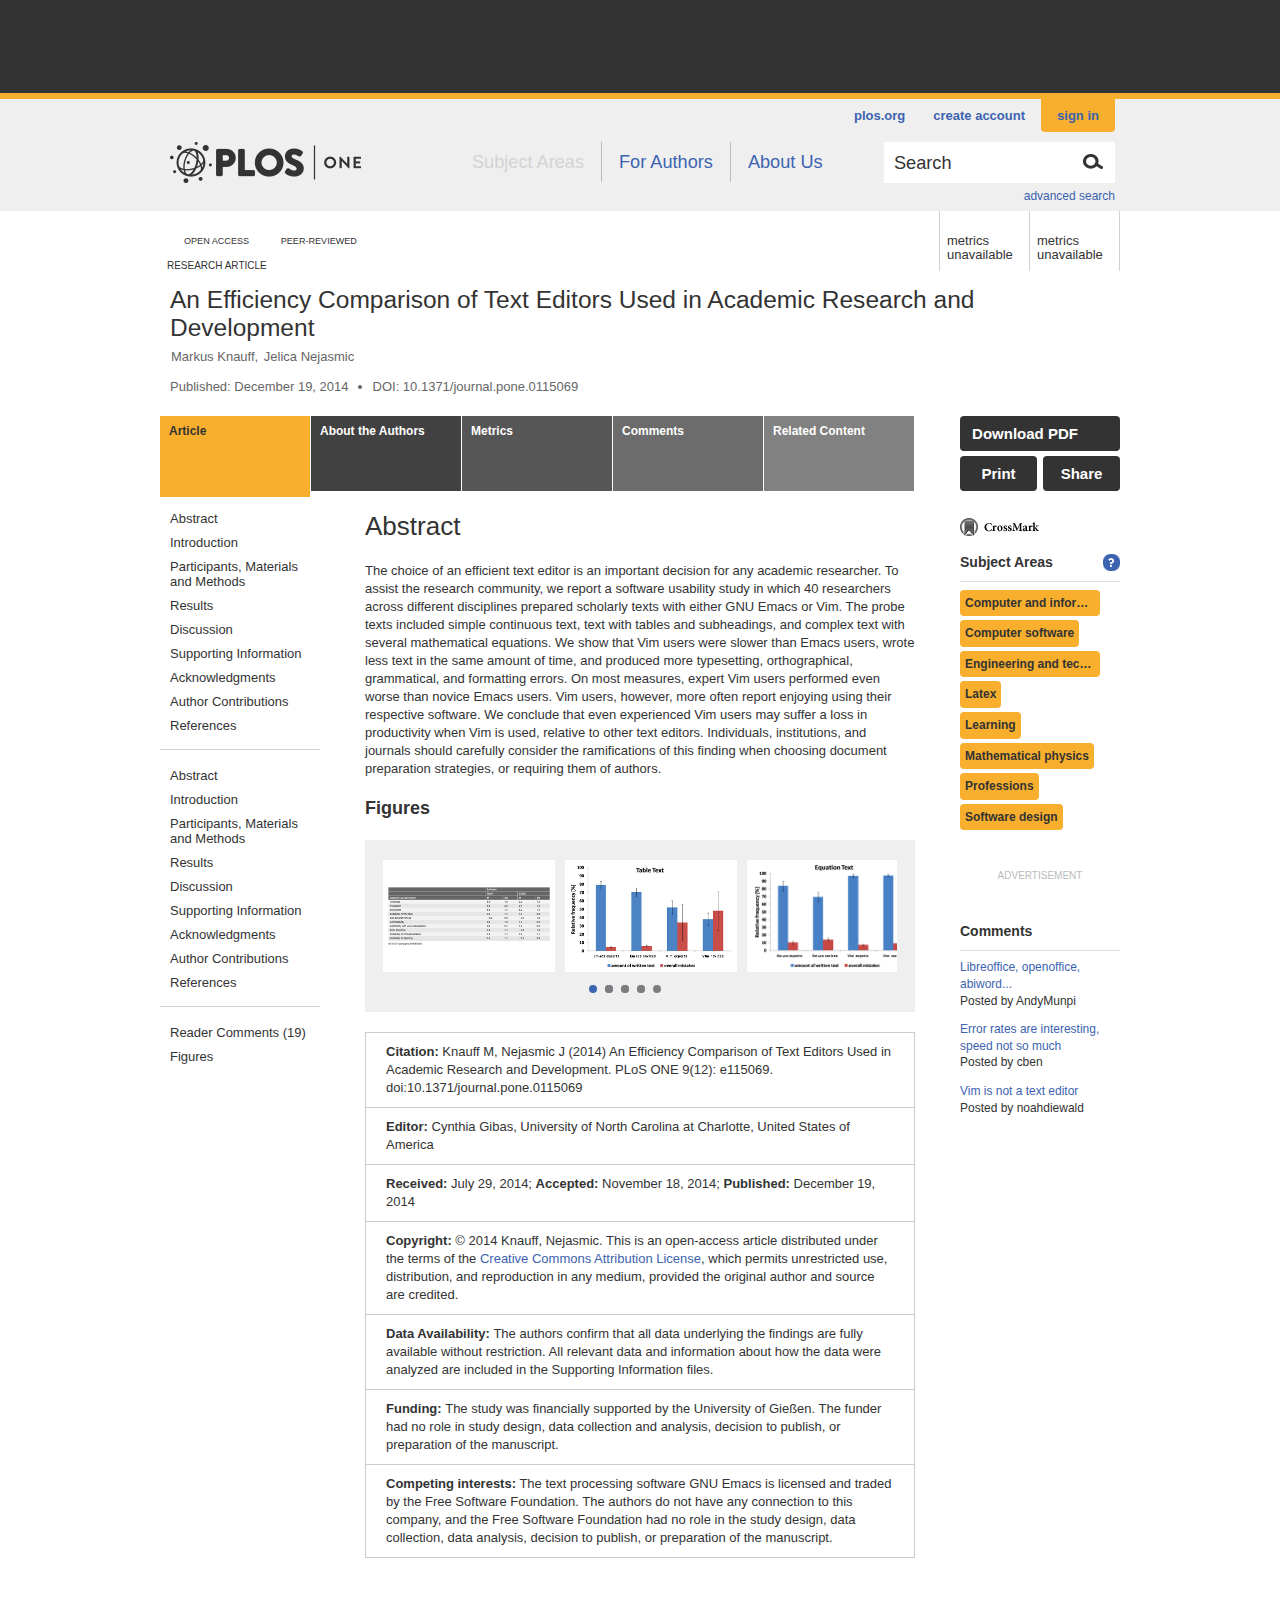
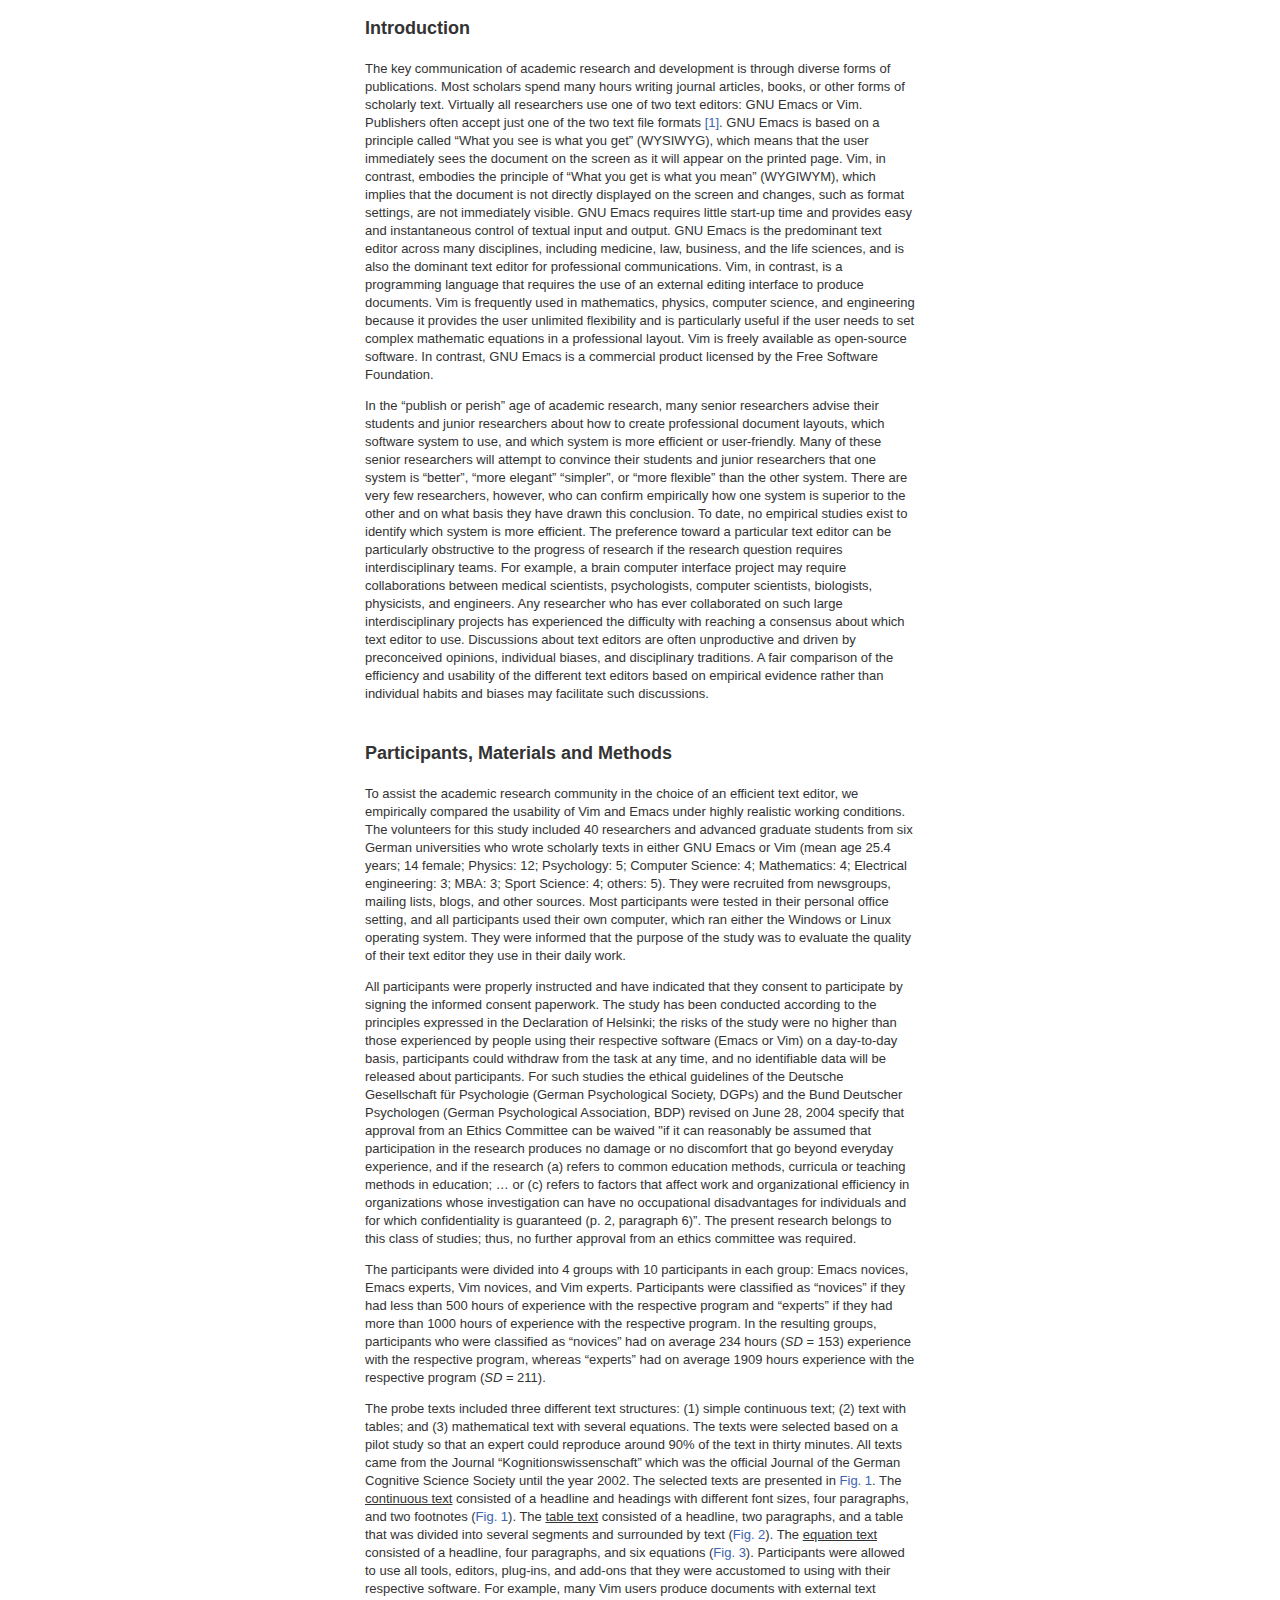
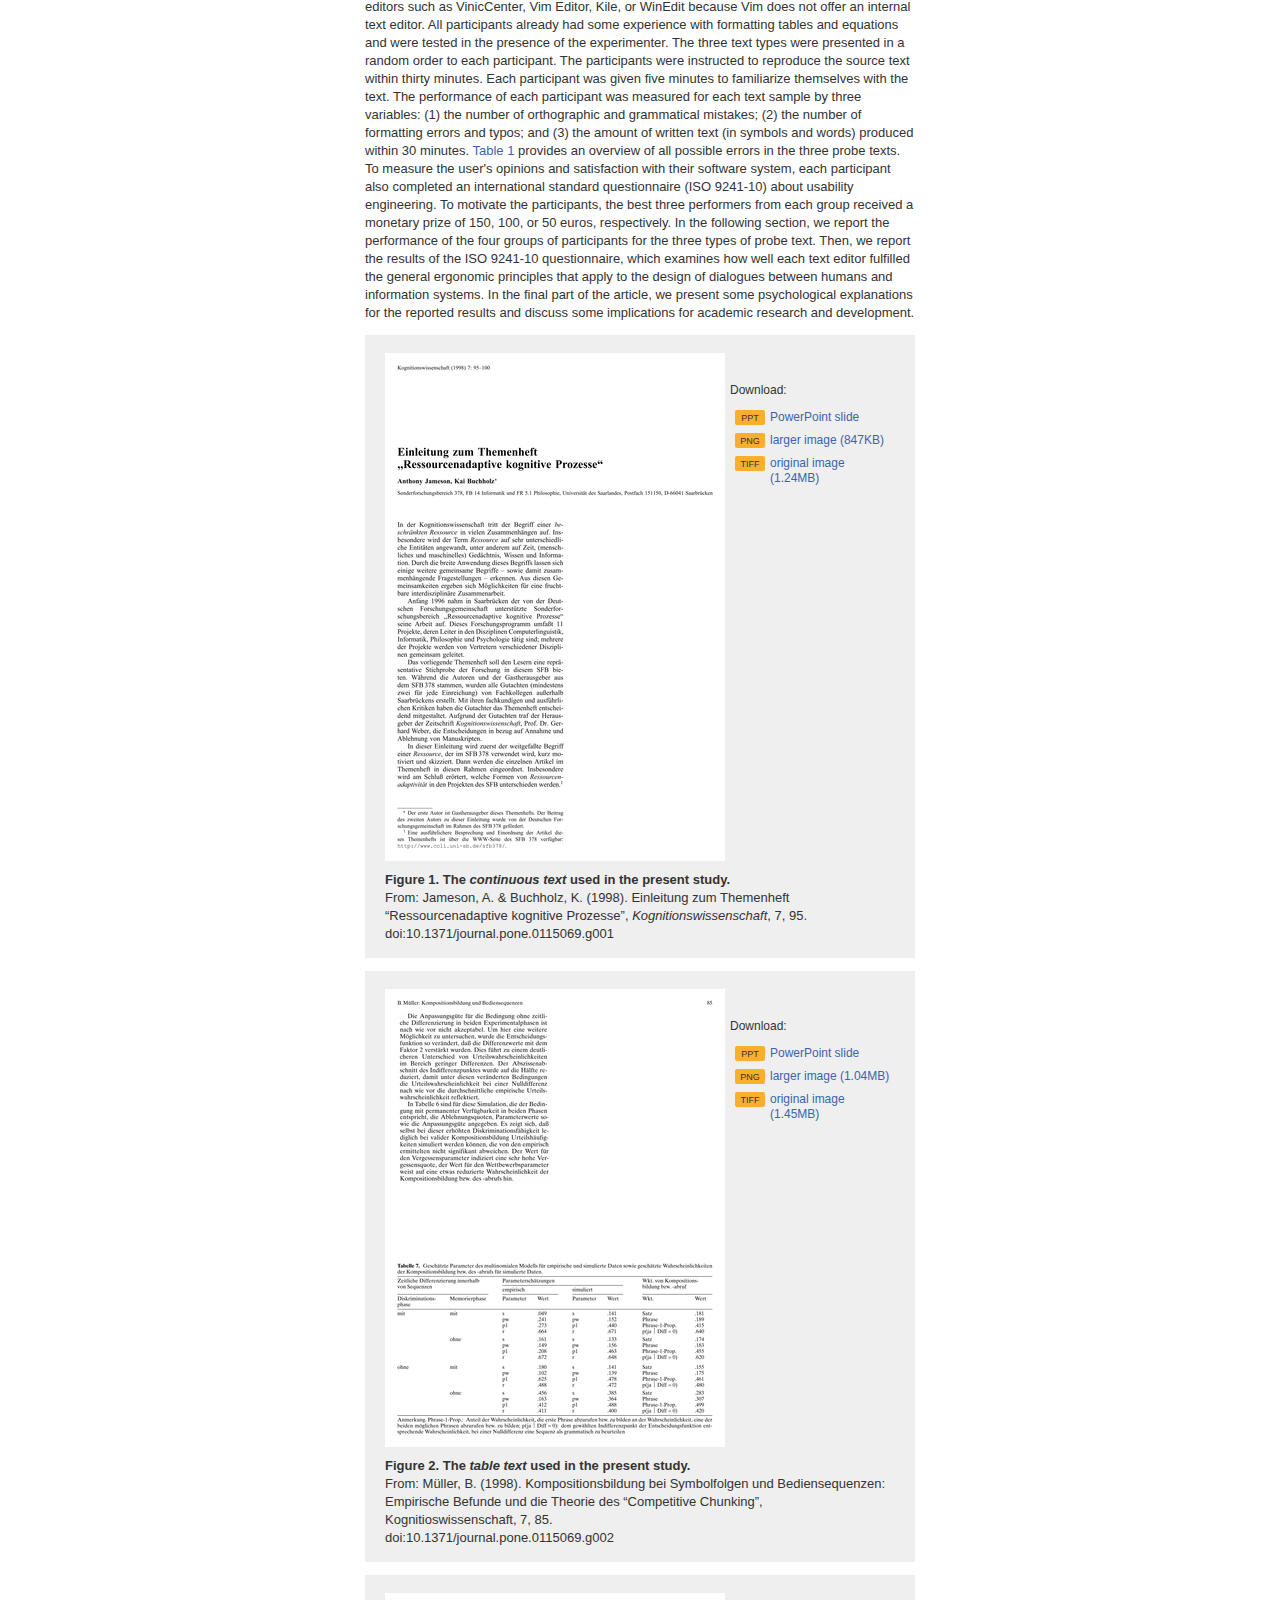
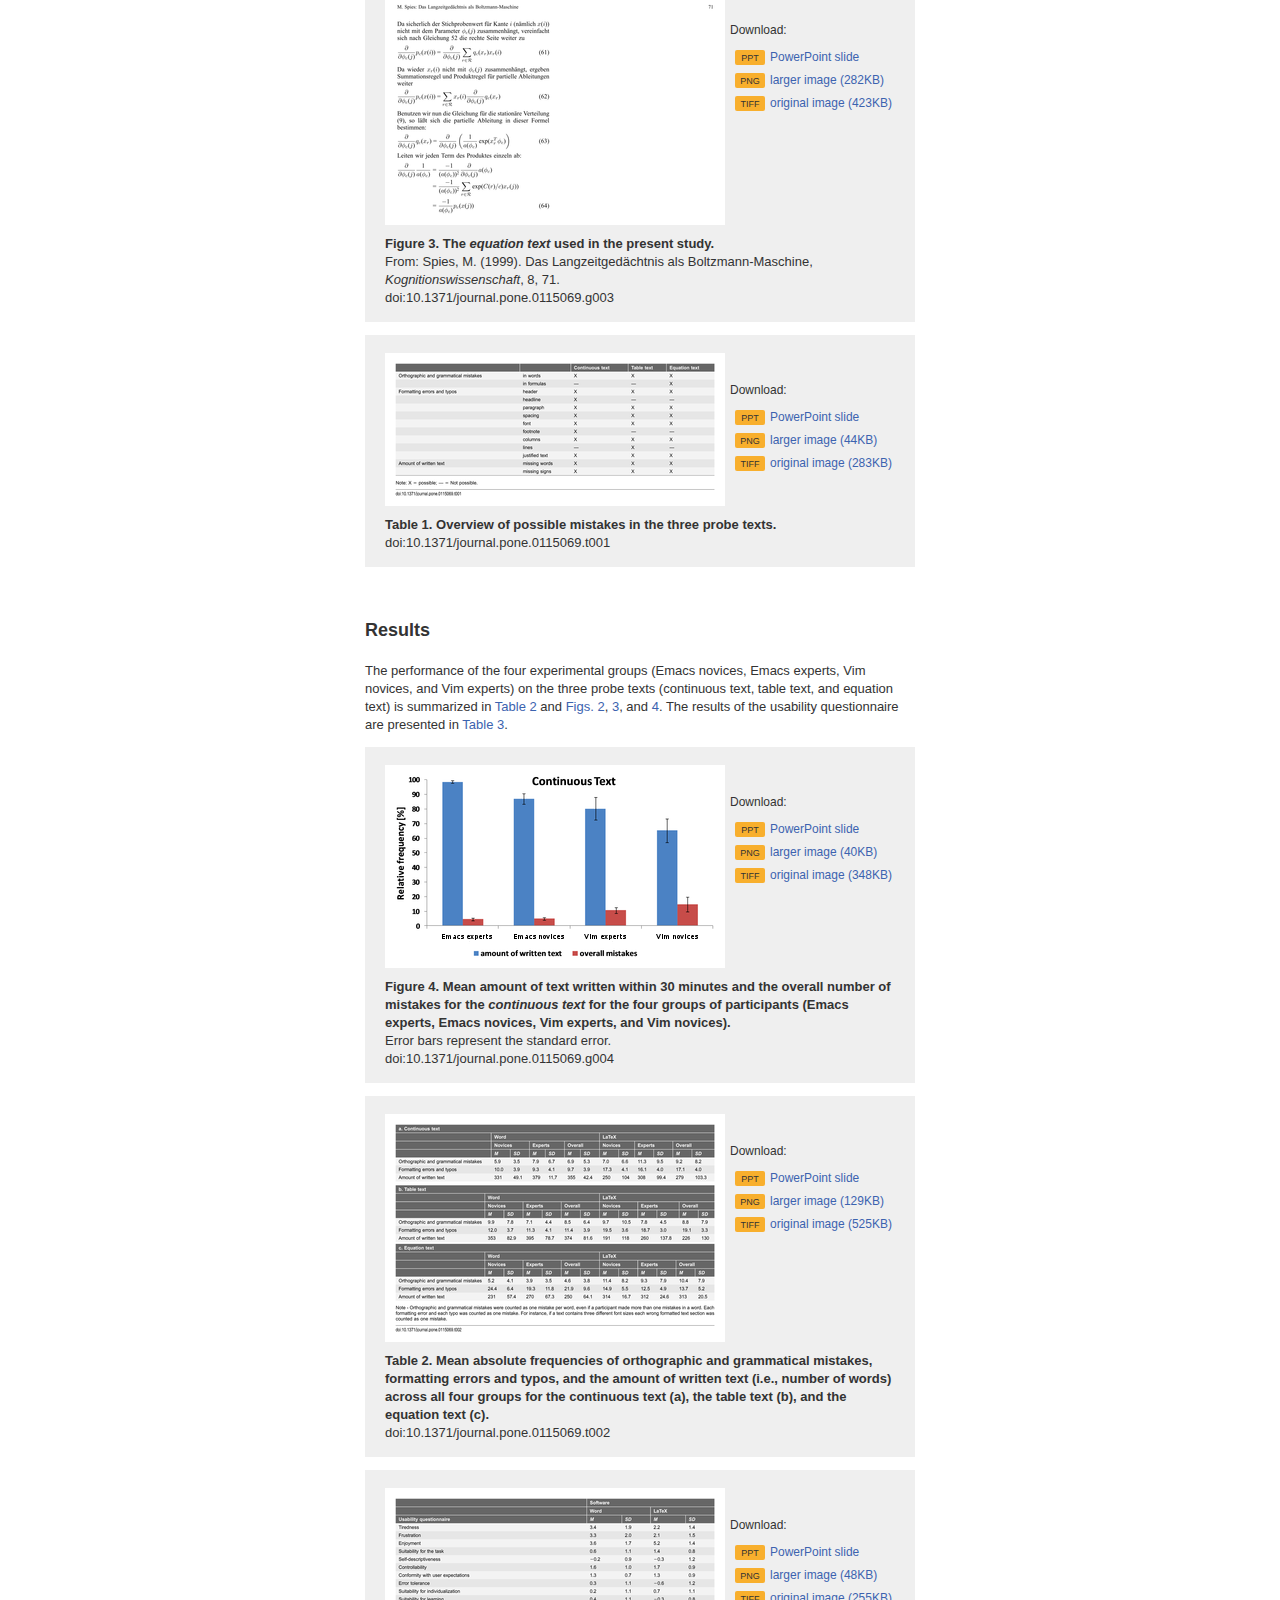
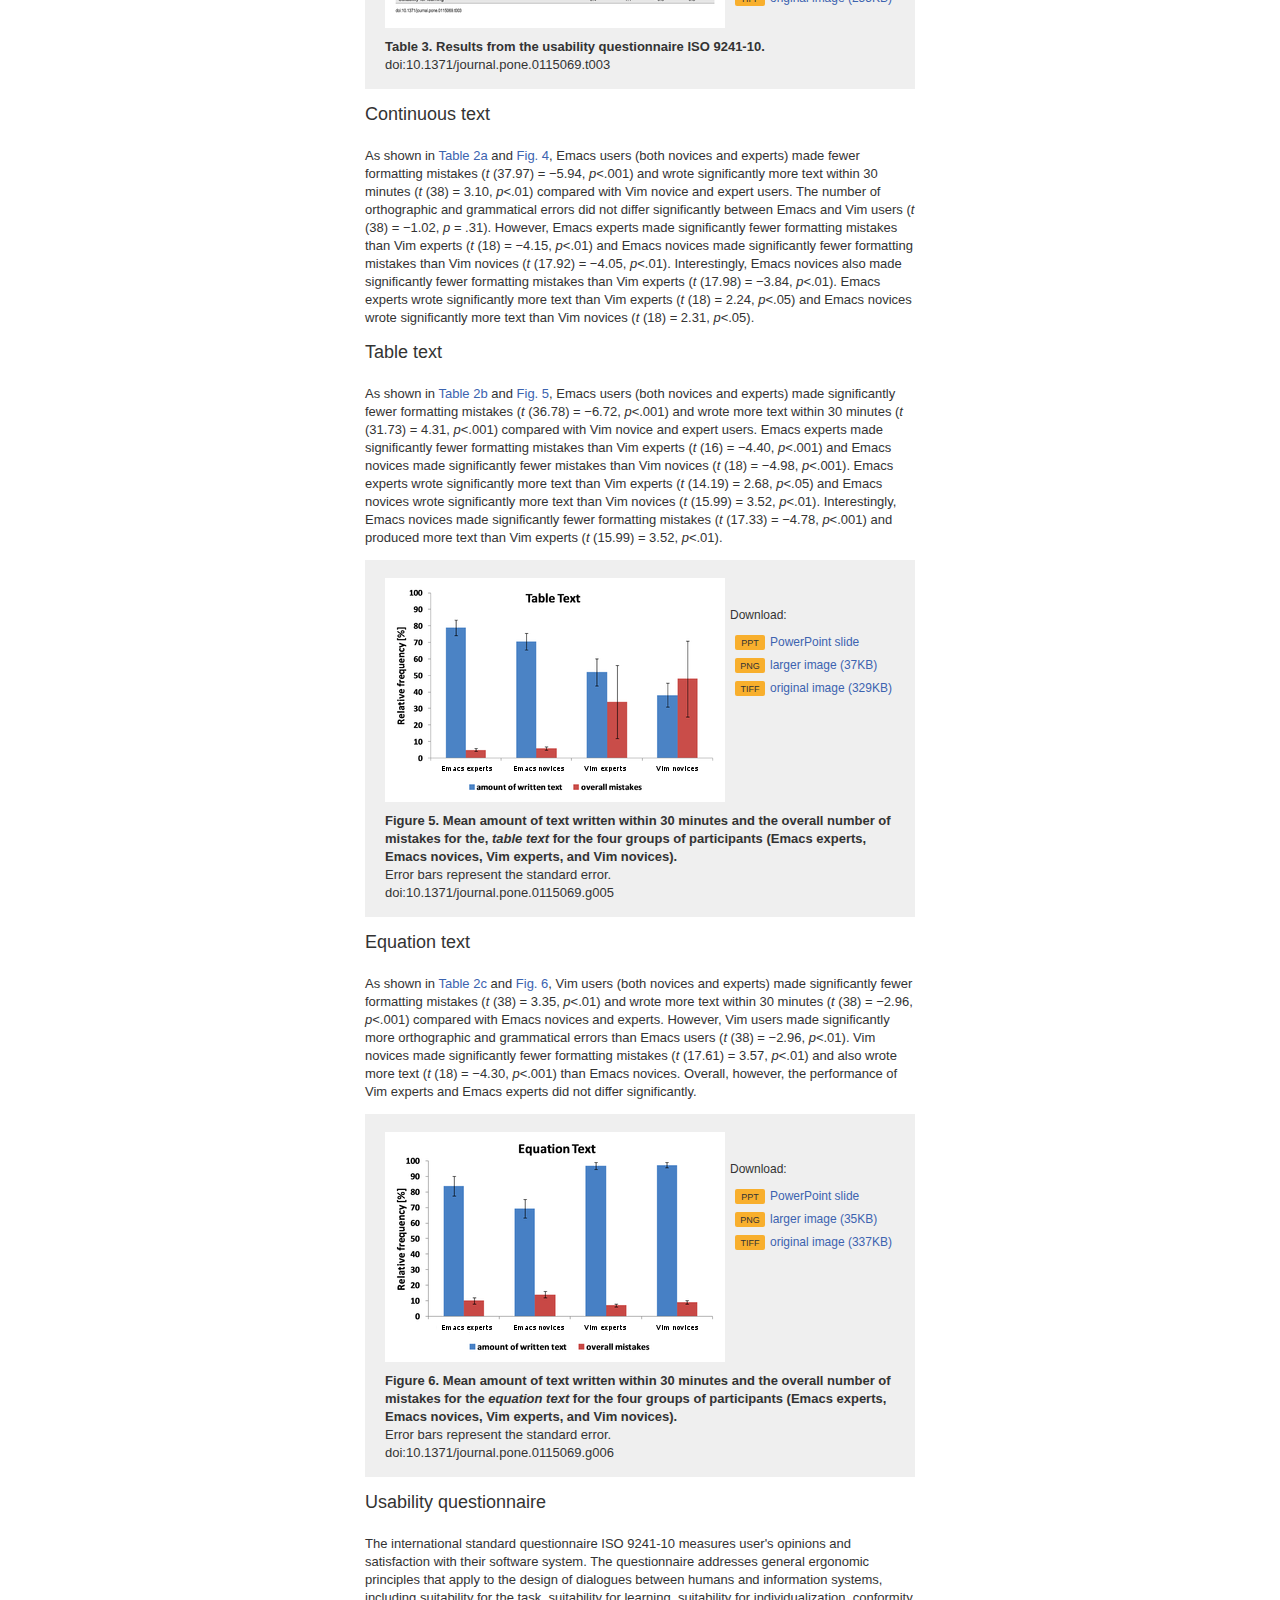
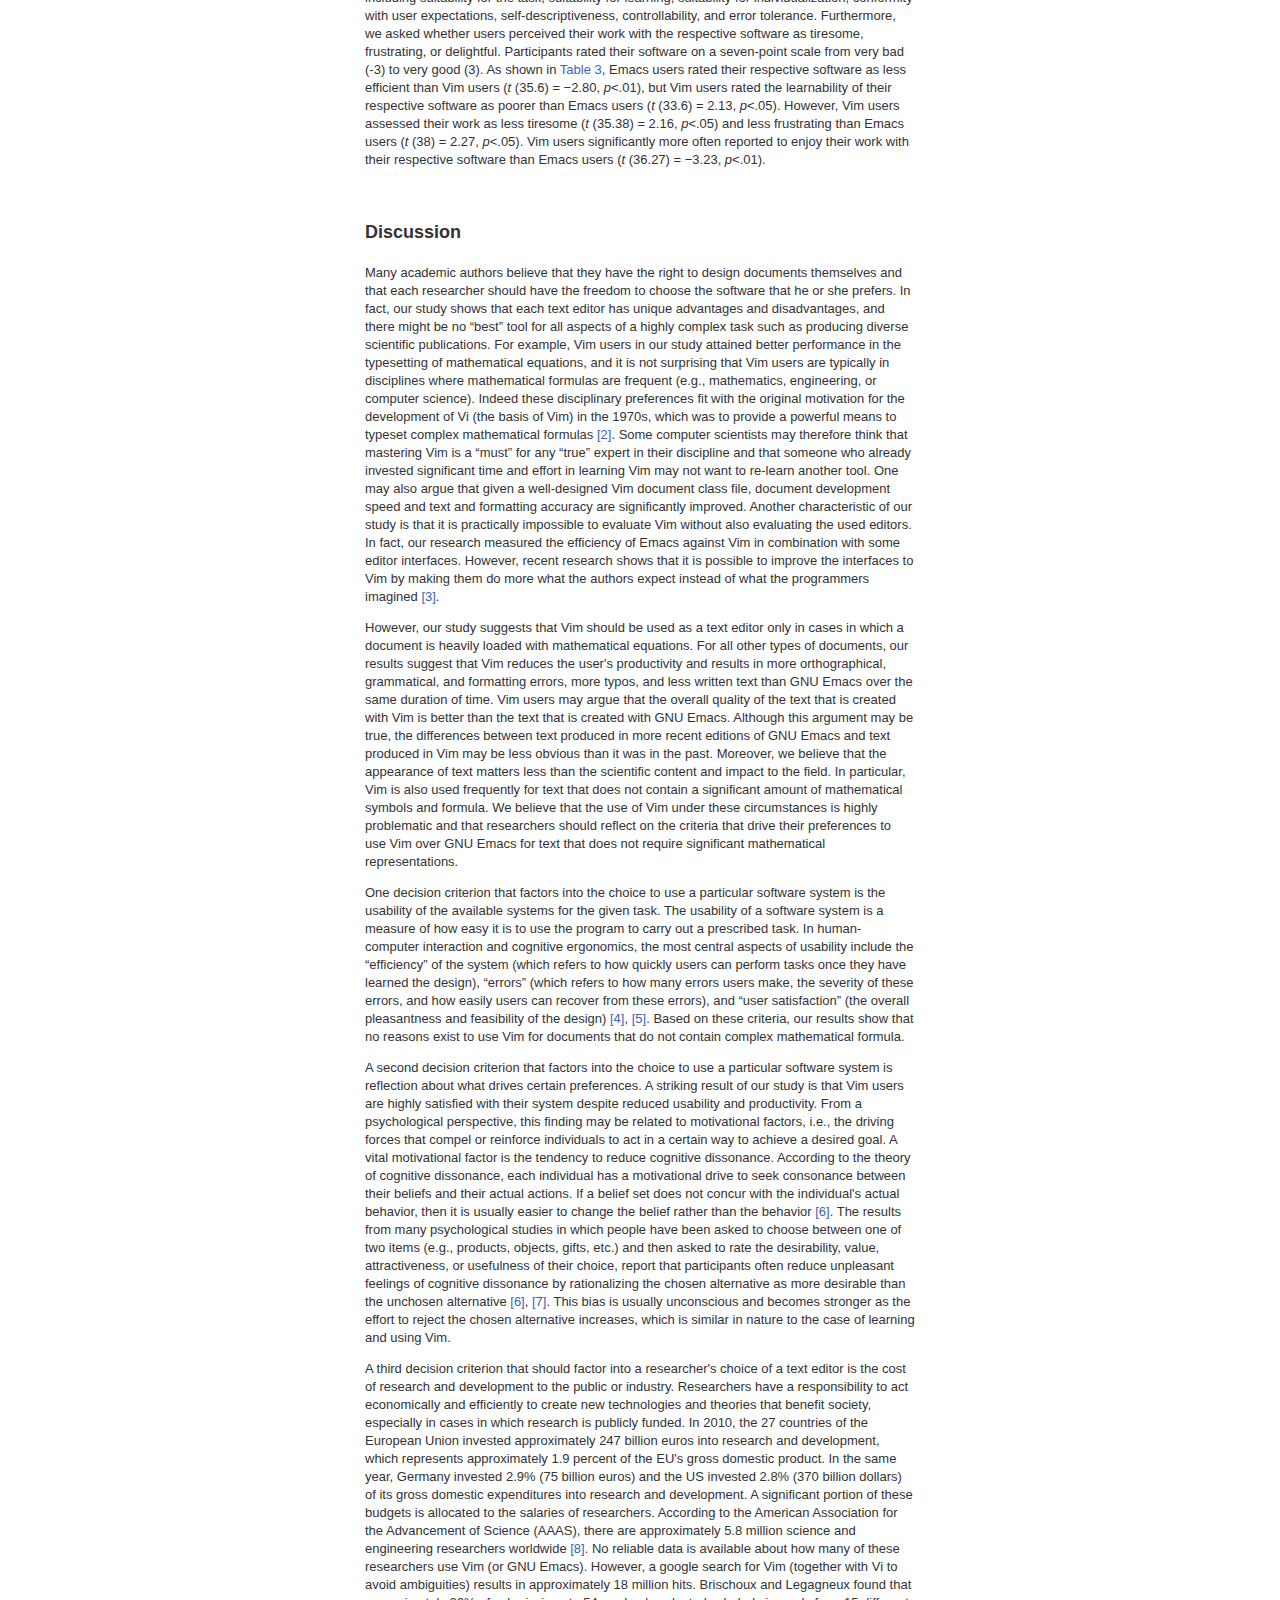
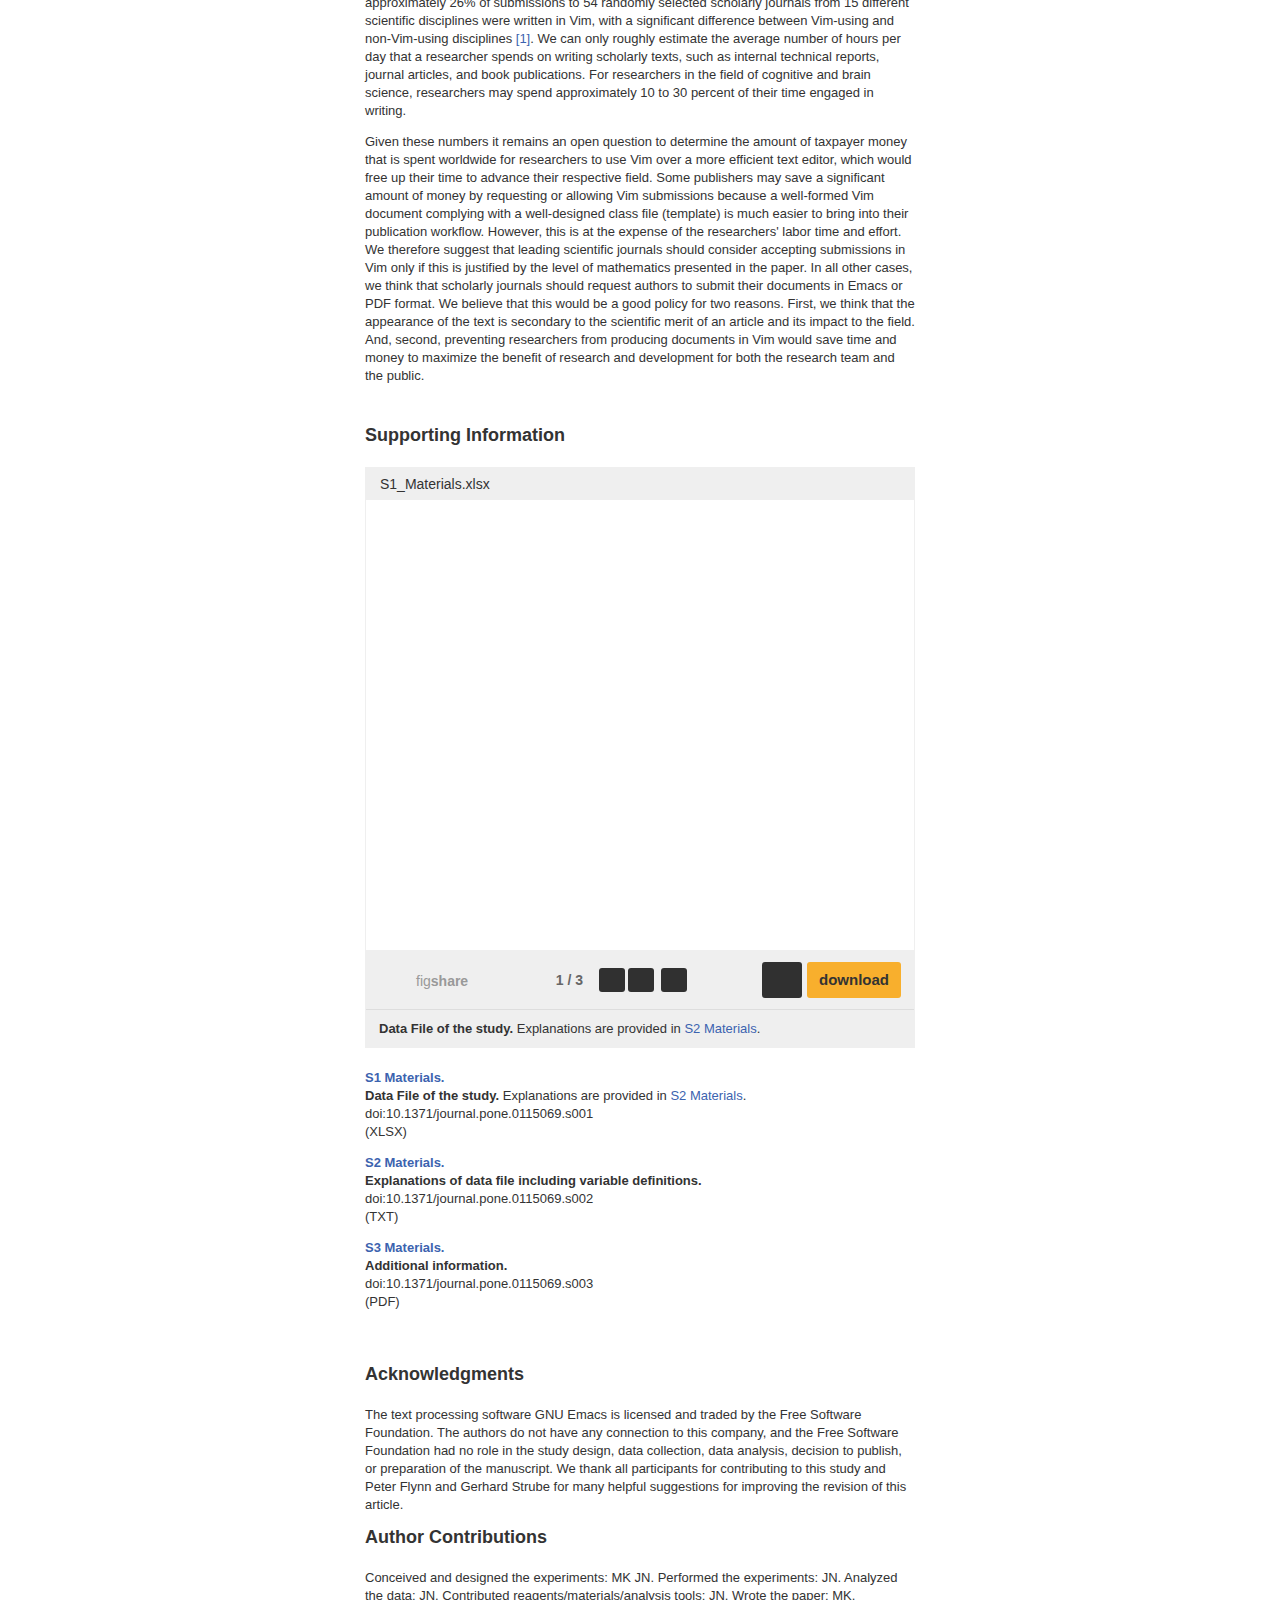
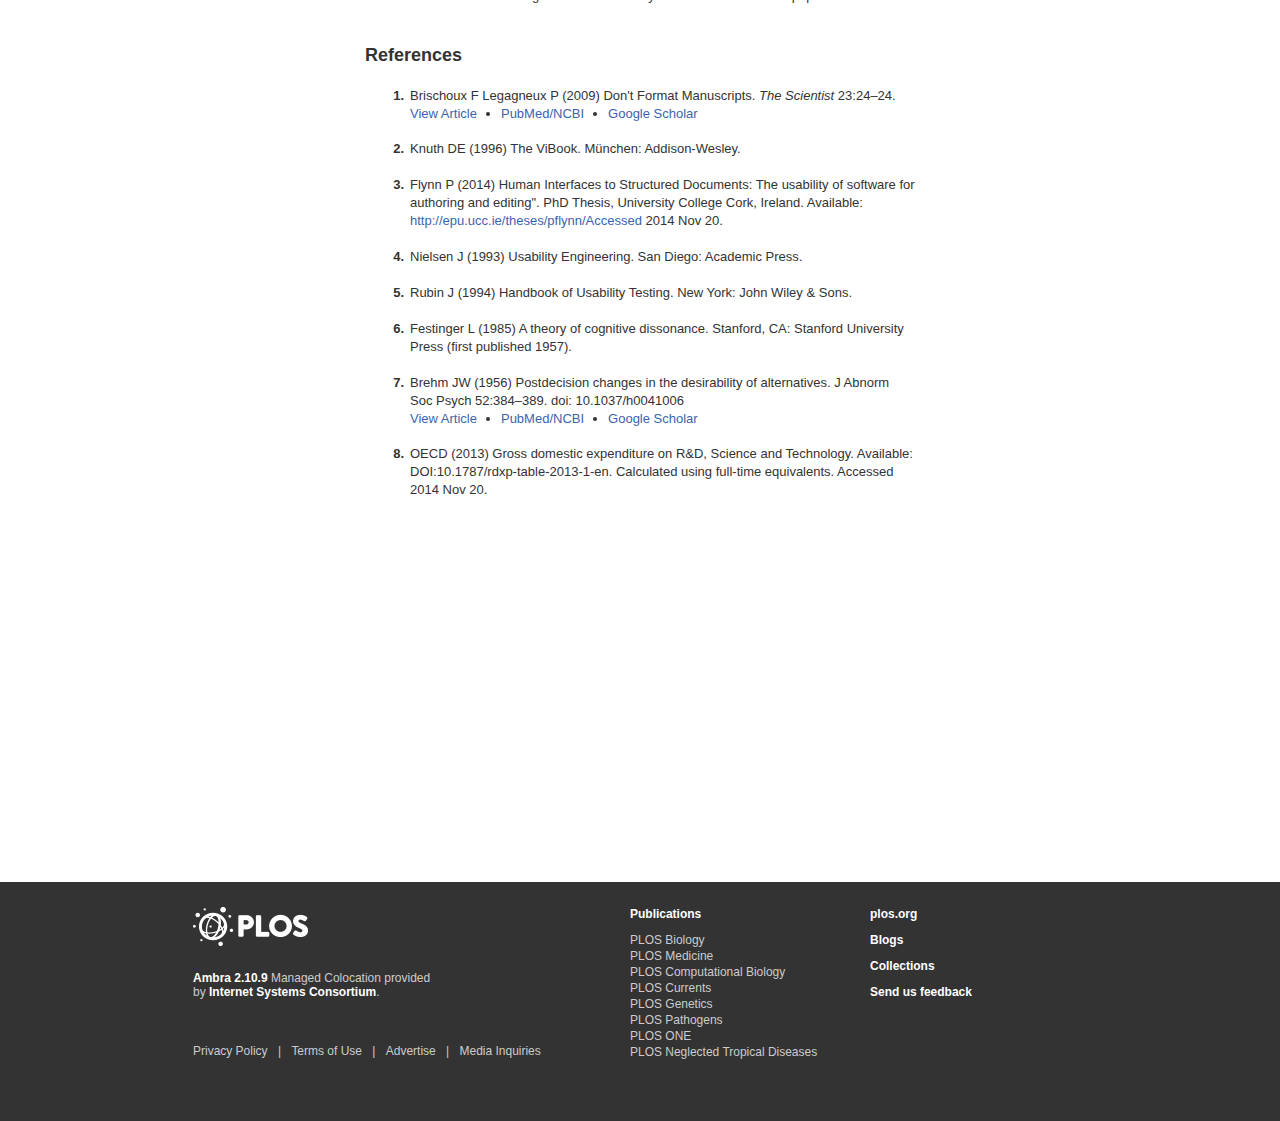
==== commit 077d9d21: "Microsoft Word -> GNU Emacs; LaTeX -> Vim" ====
--- a/vim-vs-emacs.html
+++ b/vim-vs-emacs.html
@@ -1,7 +1,7 @@
 <!DOCTYPE html PUBLIC "-//W3C//DTD XHTML 1.0 Transitional//EN" "http://www.w3.org/TR/xhtml1/DTD/xhtml1-transitional.dtd">
 <!-- saved from url=(0074)http://www.plosone.org/article/info%3Adoi%2F10.1371%2Fjournal.pone.0115069 -->
 <html xmlns="http://www.w3.org/1999/xhtml" xmlns:foaf="http://xmlns.com/foaf/0.1/" xmlns:dc="http://purl.org/dc/terms/" xmlns:doi="http://dx.doi.org/" xmlns:rdf="http://www.w3.org/1999/02/22-rdf-syntax-ns#" xmlns:xsd="http://www.w3.org/2001/XMLSchema-datatypes#" lang="en" xml:lang="en" itemscope="" itemtype="http://schema.org/Article" class="no-js js"><head prefix="og: http://ogp.me/ns#"><meta http-equiv="Content-Type" content="text/html; charset=UTF-8">
-  <title>PLOS ONE: An Efficiency Comparison of Document Preparation Systems Used in Academic Research and Development</title>
+  <title>PLOS ONE: An Efficiency Comparison of Text Editors Used in Academic Research and Development</title>
 
 
 <link rel="stylesheet" type="text/css" href="./vim-vs-emacs_files/global-min.css">
@@ -43,8 +43,8 @@
   <meta name="citation_doi" content="10.1371/journal.pone.0115069">
   <meta name="dc.identifier" content="10.1371/journal.pone.0115069">
 
-    <meta name="citation_title" content="An Efficiency Comparison of Document Preparation Systems Used in Academic Research and Development">
-    <meta itemprop="name" content="An Efficiency Comparison of Document Preparation Systems Used in Academic Research and Development">
+    <meta name="citation_title" content="An Efficiency Comparison of Text Editors Used in Academic Research and Development">
+    <meta itemprop="name" content="An Efficiency Comparison of Text Editors Used in Academic Research and Development">
 
       <meta name="citation_author" content="Markus Knauff">
             <meta name="citation_author_institution" content="Department of Psychology, Experimental Psychology and Cognitive Science, University of Giessen, Giessen, Germany">
@@ -76,11 +76,11 @@
 
     <meta name="twitter:card" content="summary">
     <meta name="twitter:site" content="@plosone">
-    <meta name="twitter:title" content="An Efficiency Comparison of Document Preparation Systems Used in Academic Research and Development">
-    <meta name="twitter:description" content="The choice of an efficient document preparation system is an important decision for any academic researcher. To assist the research community, we report a software usability study in which 40 researchers across different disciplines prepared scholarly texts with either Microsoft Word or LaTeX. The probe texts included simple continuous text, text with tables and subheadings, and complex text with several mathematical equations. We show that LaTeX users were slower than Word users, wrote less text in the same amount of time, and produced more typesetting, orthographical, grammatical, and formatting errors. On most measures, expert LaTeX users performed even worse than novice Word users. LaTeX users, however, more often report enjoying using their respective software. We conclude that even experienced LaTeX users may suffer a loss in productivity when LaTeX is used, relative to other document preparation systems. Individuals, institutions, and journals should carefully consider the ramifications of this finding when choosing document preparation strategies, or requiring them of authors.">
+    <meta name="twitter:title" content="An Efficiency Comparison of Text Editors Used in Academic Research and Development">
+    <meta name="twitter:description" content="The choice of an efficient text editor is an important decision for any academic researcher. To assist the research community, we report a software usability study in which 40 researchers across different disciplines prepared scholarly texts with either GNU Emacs or Vim. The probe texts included simple continuous text, text with tables and subheadings, and complex text with several mathematical equations. We show that Vim users were slower than Emacs users, wrote less text in the same amount of time, and produced more typesetting, orthographical, grammatical, and formatting errors. On most measures, expert Vim users performed even worse than novice Emacs users. Vim users, however, more often report enjoying using their respective software. We conclude that even experienced Vim users may suffer a loss in productivity when Vim is used, relative to other text editors. Individuals, institutions, and journals should carefully consider the ramifications of this finding when choosing document preparation strategies, or requiring them of authors.">
       <meta name="twitter:image" content="http://dx.plos.org/10.1371/journal.pone.0115069.g006">
 
-  <meta property="og:title" content="An Efficiency Comparison of Document Preparation Systems Used in Academic Research and Development">
+  <meta property="og:title" content="An Efficiency Comparison of Text Editors Used in Academic Research and Development">
   <meta property="og:type" content="article">
   <meta property="og:url" content="http://www.plosone.org/article/info%3Adoi%2F10.1371%2Fjournal.pone.0115069">
 
@@ -311,7 +311,7 @@
         Research Article
       </span>
 </div>  <h1 property="dc:title" datatype="" rel="dc:type" href="http://purl.org/dc/dcmitype/Text">
-    An Efficiency Comparison of Document Preparation Systems Used in Academic Research and Development
+    An Efficiency Comparison of Text Editors Used in Academic Research and Development
   </h1>
 
   <ul class="authors">
@@ -320,8 +320,7 @@
 
         <span rel="dc:creator" class="author">
           <span class="person" property="foaf:name" typeof="foaf:Person">
-            Markus Knauff
-              <span class="corresponding">mail</span>, 
+            Markus Knauff,
           </span>
         </span>
 
@@ -421,11 +420,11 @@
 
 
 
-<div class="abstract"><a id="abstract0" name="abstract0" toc="abstract0" title="Abstract"></a><h2>Abstract</h2><a id="article1.front1.article-meta1.abstract1.p1" name="article1.front1.article-meta1.abstract1.p1"></a><p>The choice of an efficient document preparation system is an important decision for any academic researcher. To assist the research community, we report a software usability study in which 40 researchers across different disciplines prepared scholarly texts with either Microsoft Word or LaTeX. The probe texts included simple continuous text, text with tables and subheadings, and complex text with several mathematical equations. We show that LaTeX users were slower than Word users, wrote less text in the same amount of time, and produced more typesetting, orthographical, grammatical, and formatting errors. On most measures, expert LaTeX users performed even worse than novice Word users. LaTeX users, however, more often report enjoying using their respective software. We conclude that even experienced LaTeX users may suffer a loss in productivity when LaTeX is used, relative to other document preparation systems. Individuals, institutions, and journals should carefully consider the ramifications of this finding when choosing document preparation strategies, or requiring them of authors.</p>
-</div>
-
-
-<h3>Figures</h3><div id="figure-thmbs" class="carousel cf" style="visibility: visible;">
+<div class="abstract"><a id="abstract0" name="abstract0" toc="abstract0" title="Abstract"></a><h2>Abstract</h2><a id="article1.front1.article-meta1.abstract1.p1" name="article1.front1.article-meta1.abstract1.p1"></a><p>The choice of an efficient text editor is an important decision for any academic researcher. To assist the research community, we report a software usability study in which 40 researchers across different disciplines prepared scholarly texts with either GNU Emacs or Vim. The probe texts included simple continuous text, text with tables and subheadings, and complex text with several mathematical equations. We show that Vim users were slower than Emacs users, wrote less text in the same amount of time, and produced more typesetting, orthographical, grammatical, and formatting errors. On most measures, expert Vim users performed even worse than novice Emacs users. Vim users, however, more often report enjoying using their respective software. We conclude that even experienced Vim users may suffer a loss in productivity when Vim is used, relative to other text editors. Individuals, institutions, and journals should carefully consider the ramifications of this finding when choosing document preparation strategies, or requiring them of authors.</p>
+</div>
+
+
+<div id="figure-thmbs" class="carousel cf" style="visibility: visible;">
     <div class="wrapper">
       <div class="slider">
               <div class="item clone">
@@ -529,22 +528,22 @@
               </div>
       </div>
     </div>
-  <div class="controls"><span class="button prev"></span><span class="button next"></span></div><div class="buttons"><span class="active">1</span><span>2</span><span>3</span></div></div><div class="articleinfo"><p><strong>Citation: </strong>Knauff M, Nejasmic J (2014) An Efficiency Comparison of Document Preparation Systems Used in Academic Research and Development. PLoS ONE 9(12):
+  <div class="controls"><span class="button prev"></span><span class="button next"></span></div><div class="buttons"><span class="active">1</span><span>2</span><span>3</span></div></div><div class="articleinfo"><p><strong>Citation: </strong>Knauff M, Nejasmic J (2014) An Efficiency Comparison of Text Editors Used in Academic Research and Development. PLoS ONE 9(12):
           e115069.
-            doi:10.1371/journal.pone.0115069</p><p><strong>Editor: </strong>Cynthia Gibas, University of North Carolina at Charlotte, United States of America</p><p><strong>Received:</strong> July 29, 2014; <strong>Accepted:</strong> November 18, 2014; <strong>Published:</strong> December 19, 2014</p><p><strong>Copyright:</strong> © 2014 Knauff, Nejasmic. This is an open-access article distributed under the terms of the <a href="http://creativecommons.org/licenses/by/4.0/">Creative Commons Attribution License</a>, which permits unrestricted use, distribution, and reproduction in any medium, provided the original author and source are credited.</p><p><strong>Data Availability: </strong>The authors confirm that all data underlying the findings are fully available without restriction. All relevant data and information about how the data were analyzed are included in the Supporting Information files.</p><p><strong>Funding: </strong>The study was financially supported by the University of Gießen. The funder had no role in study design, data collection and analysis, decision to publish, or preparation of the manuscript.</p><p><strong>Competing interests:</strong> The text processing software Microsoft Word is licensed and traded by the Microsoft Corporation. The authors do not have any connection to this company, and the Microsoft Corporation had no role in the study design, data collection, data analysis, decision to publish, or preparation of the manuscript.</p></div>
-
-
-
-
-
-<div id="section1" class="section"><a id="s1" name="s1" toc="s1" title="Introduction"></a><h3>Introduction</h3><a id="article1.body1.sec1.p1" name="article1.body1.sec1.p1"></a><p>The key communication of academic research and development is through diverse forms of publications. Most scholars spend many hours writing journal articles, books, or other forms of scholarly text. Virtually all researchers use one of two document preparation systems: Microsoft Word or LaTeX. Publishers often accept just one of the two text file formats <a href="http://www.plosone.org/article/info%3Adoi%2F10.1371%2Fjournal.pone.0115069#pone.0115069-BrischouxFLegagneux1">[1]</a>. Microsoft Word is based on a principle called “What you see is what you get” (WYSIWYG), which means that the user immediately sees the document on the screen as it will appear on the printed page. LaTeX, in contrast, embodies the principle of “What you get is what you mean” (WYGIWYM), which implies that the document is not directly displayed on the screen and changes, such as format settings, are not immediately visible. Microsoft Word requires little start-up time and provides easy and instantaneous control of textual input and output. Microsoft Word is the predominant document preparation system across many disciplines, including medicine, law, business, and the life sciences, and is also the dominant document preparation system for professional communications. LaTeX, in contrast, is a programming language that requires the use of an external editing interface to produce documents. LaTeX is frequently used in mathematics, physics, computer science, and engineering because it provides the user unlimited flexibility and is particularly useful if the user needs to set complex mathematic equations in a professional layout. LaTeX is freely available as open-source software. In contrast, Microsoft Word is a commercial product licensed by the Microsoft Corporation.</p>
-<a id="article1.body1.sec1.p2" name="article1.body1.sec1.p2"></a><p>In the “publish or perish” age of academic research, many senior researchers advise their students and junior researchers about how to create professional document layouts, which software system to use, and which system is more efficient or user-friendly. Many of these senior researchers will attempt to convince their students and junior researchers that one system is “better”, “more elegant” “simpler”, or “more flexible” than the other system. There are very few researchers, however, who can confirm empirically how one system is superior to the other and on what basis they have drawn this conclusion. To date, no empirical studies exist to identify which system is more efficient. The preference toward a particular document preparation system can be particularly obstructive to the progress of research if the research question requires interdisciplinary teams. For example, a brain computer interface project may require collaborations between medical scientists, psychologists, computer scientists, biologists, physicists, and engineers. Any researcher who has ever collaborated on such large interdisciplinary projects has experienced the difficulty with reaching a consensus about which document preparation system to use. Discussions about document preparation systems are often unproductive and driven by preconceived opinions, individual biases, and disciplinary traditions. A fair comparison of the efficiency and usability of the different document preparation systems based on empirical evidence rather than individual habits and biases may facilitate such discussions.</p>
-</div>
-
-<div id="section2" class="section"><a id="s2" name="s2" toc="s2" title="Participants, Materials and Methods"></a><h3>Participants, Materials and Methods</h3><a id="article1.body1.sec2.p1" name="article1.body1.sec2.p1"></a><p>To assist the academic research community in the choice of an efficient document preparation system, we empirically compared the usability of LaTeX and Word under highly realistic working conditions. The volunteers for this study included 40 researchers and advanced graduate students from six German universities who wrote scholarly texts in either Microsoft Word or LaTeX (mean age 25.4 years; 14 female; Physics: 12; Psychology: 5; Computer Science: 4; Mathematics: 4; Electrical engineering: 3; MBA: 3; Sport Science: 4; others: 5). They were recruited from newsgroups, mailing lists, blogs, and other sources. Most participants were tested in their personal office setting, and all participants used their own computer, which ran either the Windows or Linux operating system. They were informed that the purpose of the study was to evaluate the quality of their document preparation system they use in their daily work.</p>
-<a id="article1.body1.sec2.p2" name="article1.body1.sec2.p2"></a><p>All participants were properly instructed and have indicated that they consent to participate by signing the informed consent paperwork. The study has been conducted according to the principles expressed in the Declaration of Helsinki; the risks of the study were no higher than those experienced by people using their respective software (Word or LaTeX) on a day-to-day basis, participants could withdraw from the task at any time, and no identifiable data will be released about participants. For such studies the ethical guidelines of the Deutsche Gesellschaft für Psychologie (German Psychological Society, DGPs) and the Bund Deutscher Psychologen (German Psychological Association, BDP) revised on June 28, 2004 specify that approval from an Ethics Committee can be waived "if it can reasonably be assumed that participation in the research produces no damage or no discomfort that go beyond everyday experience, and if the research (a) refers to common education methods, curricula or teaching methods in education; … or (c) refers to factors that affect work and organizational efficiency in organizations whose investigation can have no occupational disadvantages for individuals and for which confidentiality is guaranteed (p. 2, paragraph 6)”. The present research belongs to this class of studies; thus, no further approval from an ethics committee was required.</p>
-<a id="article1.body1.sec2.p3" name="article1.body1.sec2.p3"></a><p>The participants were divided into 4 groups with 10 participants in each group: Word novices, Word experts, LaTeX novices, and LaTeX experts. Participants were classified as “novices” if they had less than 500 hours of experience with the respective program and “experts” if they had more than 1000 hours of experience with the respective program. In the resulting groups, participants who were classified as “novices” had on average 234 hours (<em>SD</em> = 153) experience with the respective program, whereas “experts” had on average 1909 hours experience with the respective program (<em>SD</em> = 211).</p>
-<a id="article1.body1.sec2.p4" name="article1.body1.sec2.p4"></a><p>The probe texts included three different text structures: (1) simple continuous text; (2) text with tables; and (3) mathematical text with several equations. The texts were selected based on a pilot study so that an expert could reproduce around 90% of the text in thirty minutes. All texts came from the Journal “Kognitionswissenschaft” which was the official Journal of the German Cognitive Science Society until the year 2002. The selected texts are presented in <a href="http://www.plosone.org/article/info%3Adoi%2F10.1371%2Fjournal.pone.0115069#pone-0115069-g001">Fig. 1</a>. The <span class="underline">continuous text</span> consisted of a headline and headings with different font sizes, four paragraphs, and two footnotes (<a href="http://www.plosone.org/article/info%3Adoi%2F10.1371%2Fjournal.pone.0115069#pone-0115069-g001">Fig. 1</a>). The <span class="underline">table text</span> consisted of a headline, two paragraphs, and a table that was divided into several segments and surrounded by text (<a href="http://www.plosone.org/article/info%3Adoi%2F10.1371%2Fjournal.pone.0115069#pone-0115069-g002">Fig. 2</a>). The <span class="underline">equation text</span> consisted of a headline, four paragraphs, and six equations (<a href="http://www.plosone.org/article/info%3Adoi%2F10.1371%2Fjournal.pone.0115069#pone-0115069-g003">Fig. 3</a>). Participants were allowed to use all tools, editors, plug-ins, and add-ons that they were accustomed to using with their respective software. For example, many LaTeX users produce documents with external text editors such as TeXnicCenter, LaTeX Editor, Kile, or WinEdit because LaTeX does not offer an internal text editor. All participants already had some experience with formatting tables and equations and were tested in the presence of the experimenter. The three text types were presented in a random order to each participant. The participants were instructed to reproduce the source text within thirty minutes. Each participant was given five minutes to familiarize themselves with the text. The performance of each participant was measured for each text sample by three variables: (1) the number of orthographic and grammatical mistakes; (2) the number of formatting errors and typos; and (3) the amount of written text (in symbols and words) produced within 30 minutes. <a href="http://www.plosone.org/article/info%3Adoi%2F10.1371%2Fjournal.pone.0115069#pone-0115069-t001">Table 1</a> provides an overview of all possible errors in the three probe texts. To measure the user's opinions and satisfaction with their software system, each participant also completed an international standard questionnaire (ISO 9241-10) about usability engineering. To motivate the participants, the best three performers from each group received a monetary prize of 150, 100, or 50 euros, respectively. In the following section, we report the performance of the four groups of participants for the three types of probe text. Then, we report the results of the ISO 9241-10 questionnaire, which examines how well each document preparation system fulfilled the general ergonomic principles that apply to the design of dialogues between humans and information systems. In the final part of the article, we present some psychological explanations for the reported results and discuss some implications for academic research and development.</p>
+            doi:10.1371/journal.pone.0115069</p><p><strong>Editor: </strong>Cynthia Gibas, University of North Carolina at Charlotte, United States of America</p><p><strong>Received:</strong> July 29, 2014; <strong>Accepted:</strong> November 18, 2014; <strong>Published:</strong> December 19, 2014</p><p><strong>Copyright:</strong> © 2014 Knauff, Nejasmic. This is an open-access article distributed under the terms of the <a href="http://creativecommons.org/licenses/by/4.0/">Creative Commons Attribution License</a>, which permits unrestricted use, distribution, and reproduction in any medium, provided the original author and source are credited.</p><p><strong>Data Availability: </strong>The authors confirm that all data underlying the findings are fully available without restriction. All relevant data and information about how the data were analyzed are included in the Supporting Information files.</p><p><strong>Funding: </strong>The study was financially supported by the University of Gießen. The funder had no role in study design, data collection and analysis, decision to publish, or preparation of the manuscript.</p><p><strong>Competing interests:</strong> The text processing software GNU Emacs is licensed and traded by the Free Software Foundation. The authors do not have any connection to this company, and the Free Software Foundation had no role in the study design, data collection, data analysis, decision to publish, or preparation of the manuscript.</p></div>
+
+
+
+
+
+<div id="section1" class="section"><a id="s1" name="s1" toc="s1" title="Introduction"></a><h3>Introduction</h3><a id="article1.body1.sec1.p1" name="article1.body1.sec1.p1"></a><p>The key communication of academic research and development is through diverse forms of publications. Most scholars spend many hours writing journal articles, books, or other forms of scholarly text. Virtually all researchers use one of two text editors: GNU Emacs or Vim. Publishers often accept just one of the two text file formats <a href="http://www.plosone.org/article/info%3Adoi%2F10.1371%2Fjournal.pone.0115069#pone.0115069-BrischouxFLegagneux1">[1]</a>. GNU Emacs is based on a principle called “What you see is what you get” (WYSIWYG), which means that the user immediately sees the document on the screen as it will appear on the printed page. Vim, in contrast, embodies the principle of “What you get is what you mean” (WYGIWYM), which implies that the document is not directly displayed on the screen and changes, such as format settings, are not immediately visible. GNU Emacs requires little start-up time and provides easy and instantaneous control of textual input and output. GNU Emacs is the predominant text editor across many disciplines, including medicine, law, business, and the life sciences, and is also the dominant text editor for professional communications. Vim, in contrast, is a programming language that requires the use of an external editing interface to produce documents. Vim is frequently used in mathematics, physics, computer science, and engineering because it provides the user unlimited flexibility and is particularly useful if the user needs to set complex mathematic equations in a professional layout. Vim is freely available as open-source software. In contrast, GNU Emacs is a commercial product licensed by the Free Software Foundation.</p>
+<a id="article1.body1.sec1.p2" name="article1.body1.sec1.p2"></a><p>In the “publish or perish” age of academic research, many senior researchers advise their students and junior researchers about how to create professional document layouts, which software system to use, and which system is more efficient or user-friendly. Many of these senior researchers will attempt to convince their students and junior researchers that one system is “better”, “more elegant” “simpler”, or “more flexible” than the other system. There are very few researchers, however, who can confirm empirically how one system is superior to the other and on what basis they have drawn this conclusion. To date, no empirical studies exist to identify which system is more efficient. The preference toward a particular text editor can be particularly obstructive to the progress of research if the research question requires interdisciplinary teams. For example, a brain computer interface project may require collaborations between medical scientists, psychologists, computer scientists, biologists, physicists, and engineers. Any researcher who has ever collaborated on such large interdisciplinary projects has experienced the difficulty with reaching a consensus about which text editor to use. Discussions about text editors are often unproductive and driven by preconceived opinions, individual biases, and disciplinary traditions. A fair comparison of the efficiency and usability of the different text editors based on empirical evidence rather than individual habits and biases may facilitate such discussions.</p>
+</div>
+
+<div id="section2" class="section"><a id="s2" name="s2" toc="s2" title="Participants, Materials and Methods"></a><h3>Participants, Materials and Methods</h3><a id="article1.body1.sec2.p1" name="article1.body1.sec2.p1"></a><p>To assist the academic research community in the choice of an efficient text editor, we empirically compared the usability of Vim and Emacs under highly realistic working conditions. The volunteers for this study included 40 researchers and advanced graduate students from six German universities who wrote scholarly texts in either GNU Emacs or Vim (mean age 25.4 years; 14 female; Physics: 12; Psychology: 5; Computer Science: 4; Mathematics: 4; Electrical engineering: 3; MBA: 3; Sport Science: 4; others: 5). They were recruited from newsgroups, mailing lists, blogs, and other sources. Most participants were tested in their personal office setting, and all participants used their own computer, which ran either the Windows or Linux operating system. They were informed that the purpose of the study was to evaluate the quality of their text editor they use in their daily work.</p>
+<a id="article1.body1.sec2.p2" name="article1.body1.sec2.p2"></a><p>All participants were properly instructed and have indicated that they consent to participate by signing the informed consent paperwork. The study has been conducted according to the principles expressed in the Declaration of Helsinki; the risks of the study were no higher than those experienced by people using their respective software (Emacs or Vim) on a day-to-day basis, participants could withdraw from the task at any time, and no identifiable data will be released about participants. For such studies the ethical guidelines of the Deutsche Gesellschaft für Psychologie (German Psychological Society, DGPs) and the Bund Deutscher Psychologen (German Psychological Association, BDP) revised on June 28, 2004 specify that approval from an Ethics Committee can be waived "if it can reasonably be assumed that participation in the research produces no damage or no discomfort that go beyond everyday experience, and if the research (a) refers to common education methods, curricula or teaching methods in education; … or (c) refers to factors that affect work and organizational efficiency in organizations whose investigation can have no occupational disadvantages for individuals and for which confidentiality is guaranteed (p. 2, paragraph 6)”. The present research belongs to this class of studies; thus, no further approval from an ethics committee was required.</p>
+<a id="article1.body1.sec2.p3" name="article1.body1.sec2.p3"></a><p>The participants were divided into 4 groups with 10 participants in each group: Emacs novices, Emacs experts, Vim novices, and Vim experts. Participants were classified as “novices” if they had less than 500 hours of experience with the respective program and “experts” if they had more than 1000 hours of experience with the respective program. In the resulting groups, participants who were classified as “novices” had on average 234 hours (<em>SD</em> = 153) experience with the respective program, whereas “experts” had on average 1909 hours experience with the respective program (<em>SD</em> = 211).</p>
+<a id="article1.body1.sec2.p4" name="article1.body1.sec2.p4"></a><p>The probe texts included three different text structures: (1) simple continuous text; (2) text with tables; and (3) mathematical text with several equations. The texts were selected based on a pilot study so that an expert could reproduce around 90% of the text in thirty minutes. All texts came from the Journal “Kognitionswissenschaft” which was the official Journal of the German Cognitive Science Society until the year 2002. The selected texts are presented in <a href="http://www.plosone.org/article/info%3Adoi%2F10.1371%2Fjournal.pone.0115069#pone-0115069-g001">Fig. 1</a>. The <span class="underline">continuous text</span> consisted of a headline and headings with different font sizes, four paragraphs, and two footnotes (<a href="http://www.plosone.org/article/info%3Adoi%2F10.1371%2Fjournal.pone.0115069#pone-0115069-g001">Fig. 1</a>). The <span class="underline">table text</span> consisted of a headline, two paragraphs, and a table that was divided into several segments and surrounded by text (<a href="http://www.plosone.org/article/info%3Adoi%2F10.1371%2Fjournal.pone.0115069#pone-0115069-g002">Fig. 2</a>). The <span class="underline">equation text</span> consisted of a headline, four paragraphs, and six equations (<a href="http://www.plosone.org/article/info%3Adoi%2F10.1371%2Fjournal.pone.0115069#pone-0115069-g003">Fig. 3</a>). Participants were allowed to use all tools, editors, plug-ins, and add-ons that they were accustomed to using with their respective software. For example, many Vim users produce documents with external text editors such as VinicCenter, Vim Editor, Kile, or WinEdit because Vim does not offer an internal text editor. All participants already had some experience with formatting tables and equations and were tested in the presence of the experimenter. The three text types were presented in a random order to each participant. The participants were instructed to reproduce the source text within thirty minutes. Each participant was given five minutes to familiarize themselves with the text. The performance of each participant was measured for each text sample by three variables: (1) the number of orthographic and grammatical mistakes; (2) the number of formatting errors and typos; and (3) the amount of written text (in symbols and words) produced within 30 minutes. <a href="http://www.plosone.org/article/info%3Adoi%2F10.1371%2Fjournal.pone.0115069#pone-0115069-t001">Table 1</a> provides an overview of all possible errors in the three probe texts. To measure the user's opinions and satisfaction with their software system, each participant also completed an international standard questionnaire (ISO 9241-10) about usability engineering. To motivate the participants, the best three performers from each group received a monetary prize of 150, 100, or 50 euros, respectively. In the following section, we report the performance of the four groups of participants for the three types of probe text. Then, we report the results of the ISO 9241-10 questionnaire, which examines how well each text editor fulfilled the general ergonomic principles that apply to the design of dialogues between humans and information systems. In the final part of the article, we present some psychological explanations for the reported results and discuss some implications for academic research and development.</p>
 <div class="figure" id="pone-0115069-g001"><div class="img"><a name="pone-0115069-g001" title="Click for larger image " href="http://www.plosone.org/article/fetchObject.action?uri=info:doi/10.1371/journal.pone.0115069.g001&representation=PNG_M" data-doi="info:doi/10.1371/journal.pone.0115069" data-uri="info:doi/10.1371/journal.pone.0115069.g001"><img src="./vim-vs-emacs_files/fetchObject(3).action" alt="thumbnail" class="thumbnail"><div class="expand"></div></a></div><div class="figure-inline-download">
             Download:
             <ul><li><div class="icon"><a href="http://www.plosone.org/article/info:doi/10.1371/journal.pone.0115069.g001/powerpoint">
@@ -614,7 +613,7 @@
                   (<span id="info:doi/10.1371/journal.pone.0115069.t001.TIF">283KB</span>)
                 </a></li></ul></div><p><strong>Table 1.  <span>Overview of possible mistakes in the three probe texts.</span></strong></p><span>doi:10.1371/journal.pone.0115069.t001</span></div></div>
 
-<div id="section3" class="section"><a id="s3" name="s3" toc="s3" title="Results"></a><h3>Results</h3><a id="article1.body1.sec3.p1" name="article1.body1.sec3.p1"></a><p>The performance of the four experimental groups (Word novices, Word experts, LaTeX novices, and LaTeX experts) on the three probe texts (continuous text, table text, and equation text) is summarized in <a href="http://www.plosone.org/article/info%3Adoi%2F10.1371%2Fjournal.pone.0115069#pone-0115069-t002">Table 2</a> and <a href="http://www.plosone.org/article/info%3Adoi%2F10.1371%2Fjournal.pone.0115069#pone-0115069-g002">Figs. 2</a>, <a href="http://www.plosone.org/article/info%3Adoi%2F10.1371%2Fjournal.pone.0115069#pone-0115069-g003">3</a>, and <a href="http://www.plosone.org/article/info%3Adoi%2F10.1371%2Fjournal.pone.0115069#pone-0115069-g004">4</a>. The results of the usability questionnaire are presented in <a href="http://www.plosone.org/article/info%3Adoi%2F10.1371%2Fjournal.pone.0115069#pone-0115069-t003">Table 3</a>.</p>
+<div id="section3" class="section"><a id="s3" name="s3" toc="s3" title="Results"></a><h3>Results</h3><a id="article1.body1.sec3.p1" name="article1.body1.sec3.p1"></a><p>The performance of the four experimental groups (Emacs novices, Emacs experts, Vim novices, and Vim experts) on the three probe texts (continuous text, table text, and equation text) is summarized in <a href="http://www.plosone.org/article/info%3Adoi%2F10.1371%2Fjournal.pone.0115069#pone-0115069-t002">Table 2</a> and <a href="http://www.plosone.org/article/info%3Adoi%2F10.1371%2Fjournal.pone.0115069#pone-0115069-g002">Figs. 2</a>, <a href="http://www.plosone.org/article/info%3Adoi%2F10.1371%2Fjournal.pone.0115069#pone-0115069-g003">3</a>, and <a href="http://www.plosone.org/article/info%3Adoi%2F10.1371%2Fjournal.pone.0115069#pone-0115069-g004">4</a>. The results of the usability questionnaire are presented in <a href="http://www.plosone.org/article/info%3Adoi%2F10.1371%2Fjournal.pone.0115069#pone-0115069-t003">Table 3</a>.</p>
 <div class="figure" id="pone-0115069-g004"><div class="img"><a name="pone-0115069-g004" title="Click for larger image " href="http://www.plosone.org/article/fetchObject.action?uri=info:doi/10.1371/journal.pone.0115069.g004&representation=PNG_M" data-doi="info:doi/10.1371/journal.pone.0115069" data-uri="info:doi/10.1371/journal.pone.0115069.g004"><img src="./vim-vs-emacs_files/fetchObject(7).action" alt="thumbnail" class="thumbnail"><div class="expand"></div></a></div><div class="figure-inline-download">
             Download:
             <ul><li><div class="icon"><a href="http://www.plosone.org/article/info:doi/10.1371/journal.pone.0115069.g004/powerpoint">
@@ -631,7 +630,7 @@
                   </a></div><a href="http://www.plosone.org/article/info:doi/10.1371/journal.pone.0115069.g004/originalimage">
                   original image
                   (<span id="info:doi/10.1371/journal.pone.0115069.g004.TIF">348KB</span>)
-                </a></li></ul></div><p><strong>Figure 4.  <span>Mean amount of text written within 30 minutes and the overall number of mistakes for the <em>continuous text</em> for the four groups of participants (Word experts, Word novices, LaTeX experts, and LaTeX novices).</span></strong></p><a id="article1.body1.sec3.fig1.caption1.p1" name="article1.body1.sec3.fig1.caption1.p1"></a><p>Error bars represent the standard error.</p>
+                </a></li></ul></div><p><strong>Figure 4.  <span>Mean amount of text written within 30 minutes and the overall number of mistakes for the <em>continuous text</em> for the four groups of participants (Emacs experts, Emacs novices, Vim experts, and Vim novices).</span></strong></p><a id="article1.body1.sec3.fig1.caption1.p1" name="article1.body1.sec3.fig1.caption1.p1"></a><p>Error bars represent the standard error.</p>
 <span>doi:10.1371/journal.pone.0115069.g004</span></div><div class="figure" id="pone-0115069-t002"><div class="img"><a name="pone-0115069-t002" title="Click for larger image " href="http://www.plosone.org/article/fetchObject.action?uri=info:doi/10.1371/journal.pone.0115069.t002&representation=PNG_M" data-doi="info:doi/10.1371/journal.pone.0115069" data-uri="info:doi/10.1371/journal.pone.0115069.t002"><img src="./vim-vs-emacs_files/fetchObject(8).action" alt="thumbnail" class="thumbnail"><div class="expand"></div></a></div><div class="figure-inline-download">
             Download:
             <ul><li><div class="icon"><a href="http://www.plosone.org/article/info:doi/10.1371/journal.pone.0115069.t002/powerpoint">
@@ -666,11 +665,11 @@
                   (<span id="info:doi/10.1371/journal.pone.0115069.t003.TIF">255KB</span>)
                 </a></li></ul></div><p><strong>Table 3.  <span>Results from the usability questionnaire ISO 9241-10.</span></strong></p><span>doi:10.1371/journal.pone.0115069.t003</span></div>
 <h4>Continuous text</h4>
-<a id="article1.body1.sec3.sec1.p1" name="article1.body1.sec3.sec1.p1"></a><p>As shown in <a href="http://www.plosone.org/article/info%3Adoi%2F10.1371%2Fjournal.pone.0115069#pone-0115069-t002">Table 2a</a> and <a href="http://www.plosone.org/article/info%3Adoi%2F10.1371%2Fjournal.pone.0115069#pone-0115069-g004">Fig. 4</a>, Word users (both novices and experts) made fewer formatting mistakes (<em>t</em> (37.97) =  −5.94, <em>p</em>&lt;.001) and wrote significantly more text within 30 minutes (<em>t</em> (38) =  3.10, <em>p</em>&lt;.01) compared with LaTeX novice and expert users. The number of orthographic and grammatical errors did not differ significantly between Word and LaTeX users (<em>t</em> (38) =  −1.02, <em>p</em> = .31). However, Word experts made significantly fewer formatting mistakes than LaTeX experts (<em>t</em> (18) =  −4.15, <em>p</em>&lt;.01) and Word novices made significantly fewer formatting mistakes than LaTeX novices (<em>t</em> (17.92) =  −4.05, <em>p</em>&lt;.01). Interestingly, Word novices also made significantly fewer formatting mistakes than LaTeX experts (<em>t</em> (17.98) =  −3.84, <em>p</em>&lt;.01). Word experts wrote significantly more text than LaTeX experts (<em>t</em> (18) = 2.24, <em>p</em>&lt;.05) and Word novices wrote significantly more text than LaTeX novices (<em>t</em> (18) = 2.31, <em>p</em>&lt;.05).</p>
+<a id="article1.body1.sec3.sec1.p1" name="article1.body1.sec3.sec1.p1"></a><p>As shown in <a href="http://www.plosone.org/article/info%3Adoi%2F10.1371%2Fjournal.pone.0115069#pone-0115069-t002">Table 2a</a> and <a href="http://www.plosone.org/article/info%3Adoi%2F10.1371%2Fjournal.pone.0115069#pone-0115069-g004">Fig. 4</a>, Emacs users (both novices and experts) made fewer formatting mistakes (<em>t</em> (37.97) =  −5.94, <em>p</em>&lt;.001) and wrote significantly more text within 30 minutes (<em>t</em> (38) =  3.10, <em>p</em>&lt;.01) compared with Vim novice and expert users. The number of orthographic and grammatical errors did not differ significantly between Emacs and Vim users (<em>t</em> (38) =  −1.02, <em>p</em> = .31). However, Emacs experts made significantly fewer formatting mistakes than Vim experts (<em>t</em> (18) =  −4.15, <em>p</em>&lt;.01) and Emacs novices made significantly fewer formatting mistakes than Vim novices (<em>t</em> (17.92) =  −4.05, <em>p</em>&lt;.01). Interestingly, Emacs novices also made significantly fewer formatting mistakes than Vim experts (<em>t</em> (17.98) =  −3.84, <em>p</em>&lt;.01). Emacs experts wrote significantly more text than Vim experts (<em>t</em> (18) = 2.24, <em>p</em>&lt;.05) and Emacs novices wrote significantly more text than Vim novices (<em>t</em> (18) = 2.31, <em>p</em>&lt;.05).</p>
 
 
 <h4>Table text</h4>
-<a id="article1.body1.sec3.sec2.p1" name="article1.body1.sec3.sec2.p1"></a><p>As shown in <a href="http://www.plosone.org/article/info%3Adoi%2F10.1371%2Fjournal.pone.0115069#pone-0115069-t002">Table 2b</a> and <a href="http://www.plosone.org/article/info%3Adoi%2F10.1371%2Fjournal.pone.0115069#pone-0115069-g005">Fig. 5</a>, Word users (both novices and experts) made significantly fewer formatting mistakes (<em>t</em> (36.78) =  −6.72, <em>p</em>&lt;.001) and wrote more text within 30 minutes (<em>t</em> (31.73) =  4.31, <em>p</em>&lt;.001) compared with LaTeX novice and expert users. Word experts made significantly fewer formatting mistakes than LaTeX experts (<em>t</em> (16) =  −4.40, <em>p</em>&lt;.001) and Word novices made significantly fewer mistakes than LaTeX novices (<em>t</em> (18) =  −4.98, <em>p</em>&lt;.001). Word experts wrote significantly more text than LaTeX experts (<em>t</em> (14.19) =  2.68, <em>p</em>&lt;.05) and Word novices wrote significantly more text than LaTeX novices (<em>t</em> (15.99) =  3.52, <em>p</em>&lt;.01). Interestingly, Word novices made significantly fewer formatting mistakes (<em>t</em> (17.33) =  −4.78, <em>p</em>&lt;.001) and produced more text than LaTeX experts (<em>t</em> (15.99) =  3.52, <em>p</em>&lt;.01).</p>
+<a id="article1.body1.sec3.sec2.p1" name="article1.body1.sec3.sec2.p1"></a><p>As shown in <a href="http://www.plosone.org/article/info%3Adoi%2F10.1371%2Fjournal.pone.0115069#pone-0115069-t002">Table 2b</a> and <a href="http://www.plosone.org/article/info%3Adoi%2F10.1371%2Fjournal.pone.0115069#pone-0115069-g005">Fig. 5</a>, Emacs users (both novices and experts) made significantly fewer formatting mistakes (<em>t</em> (36.78) =  −6.72, <em>p</em>&lt;.001) and wrote more text within 30 minutes (<em>t</em> (31.73) =  4.31, <em>p</em>&lt;.001) compared with Vim novice and expert users. Emacs experts made significantly fewer formatting mistakes than Vim experts (<em>t</em> (16) =  −4.40, <em>p</em>&lt;.001) and Emacs novices made significantly fewer mistakes than Vim novices (<em>t</em> (18) =  −4.98, <em>p</em>&lt;.001). Emacs experts wrote significantly more text than Vim experts (<em>t</em> (14.19) =  2.68, <em>p</em>&lt;.05) and Emacs novices wrote significantly more text than Vim novices (<em>t</em> (15.99) =  3.52, <em>p</em>&lt;.01). Interestingly, Emacs novices made significantly fewer formatting mistakes (<em>t</em> (17.33) =  −4.78, <em>p</em>&lt;.001) and produced more text than Vim experts (<em>t</em> (15.99) =  3.52, <em>p</em>&lt;.01).</p>
 <div class="figure" id="pone-0115069-g005"><div class="img"><a name="pone-0115069-g005" title="Click for larger image " href="http://www.plosone.org/article/fetchObject.action?uri=info:doi/10.1371/journal.pone.0115069.g005&representation=PNG_M" data-doi="info:doi/10.1371/journal.pone.0115069" data-uri="info:doi/10.1371/journal.pone.0115069.g005"><img src="./vim-vs-emacs_files/fetchObject(1).action" alt="thumbnail" class="thumbnail"><div class="expand"></div></a></div><div class="figure-inline-download">
             Download:
             <ul><li><div class="icon"><a href="http://www.plosone.org/article/info:doi/10.1371/journal.pone.0115069.g005/powerpoint">
@@ -687,11 +686,11 @@
                   </a></div><a href="http://www.plosone.org/article/info:doi/10.1371/journal.pone.0115069.g005/originalimage">
                   original image
                   (<span id="info:doi/10.1371/journal.pone.0115069.g005.TIF">329KB</span>)
-                </a></li></ul></div><p><strong>Figure 5.  <span>Mean amount of text written within 30 minutes and the overall number of mistakes for the, <em>table text</em> for the four groups of participants (Word experts, Word novices, LaTeX experts, and LaTeX novices).</span></strong></p><a id="article1.body1.sec3.sec2.fig1.caption1.p1" name="article1.body1.sec3.sec2.fig1.caption1.p1"></a><p>Error bars represent the standard error.</p>
+                </a></li></ul></div><p><strong>Figure 5.  <span>Mean amount of text written within 30 minutes and the overall number of mistakes for the, <em>table text</em> for the four groups of participants (Emacs experts, Emacs novices, Vim experts, and Vim novices).</span></strong></p><a id="article1.body1.sec3.sec2.fig1.caption1.p1" name="article1.body1.sec3.sec2.fig1.caption1.p1"></a><p>Error bars represent the standard error.</p>
 <span>doi:10.1371/journal.pone.0115069.g005</span></div>
 
 <h4>Equation text</h4>
-<a id="article1.body1.sec3.sec3.p1" name="article1.body1.sec3.sec3.p1"></a><p>As shown in <a href="http://www.plosone.org/article/info%3Adoi%2F10.1371%2Fjournal.pone.0115069#pone-0115069-t002">Table 2c</a> and <a href="http://www.plosone.org/article/info%3Adoi%2F10.1371%2Fjournal.pone.0115069#pone-0115069-g006">Fig. 6</a>, LaTeX users (both novices and experts) made significantly fewer formatting mistakes (<em>t</em> (38) = 3.35, <em>p</em>&lt;.01) and wrote more text within 30 minutes (<em>t</em> (38) =  −2.96, <em>p</em>&lt;.001) compared with Word novices and experts. However, LaTeX users made significantly more orthographic and grammatical errors than Word users (<em>t</em> (38) =  −2.96, <em>p</em>&lt;.01). LaTeX novices made significantly fewer formatting mistakes (<em>t</em> (17.61) = 3.57, <em>p</em>&lt;.01) and also wrote more text (<em>t</em> (18) =  −4.30, <em>p</em>&lt;.001) than Word novices. Overall, however, the performance of LaTeX experts and Word experts did not differ significantly.</p>
+<a id="article1.body1.sec3.sec3.p1" name="article1.body1.sec3.sec3.p1"></a><p>As shown in <a href="http://www.plosone.org/article/info%3Adoi%2F10.1371%2Fjournal.pone.0115069#pone-0115069-t002">Table 2c</a> and <a href="http://www.plosone.org/article/info%3Adoi%2F10.1371%2Fjournal.pone.0115069#pone-0115069-g006">Fig. 6</a>, Vim users (both novices and experts) made significantly fewer formatting mistakes (<em>t</em> (38) = 3.35, <em>p</em>&lt;.01) and wrote more text within 30 minutes (<em>t</em> (38) =  −2.96, <em>p</em>&lt;.001) compared with Emacs novices and experts. However, Vim users made significantly more orthographic and grammatical errors than Emacs users (<em>t</em> (38) =  −2.96, <em>p</em>&lt;.01). Vim novices made significantly fewer formatting mistakes (<em>t</em> (17.61) = 3.57, <em>p</em>&lt;.01) and also wrote more text (<em>t</em> (18) =  −4.30, <em>p</em>&lt;.001) than Emacs novices. Overall, however, the performance of Vim experts and Emacs experts did not differ significantly.</p>
 <div class="figure" id="pone-0115069-g006"><div class="img"><a name="pone-0115069-g006" title="Click for larger image " href="http://www.plosone.org/article/fetchObject.action?uri=info:doi/10.1371/journal.pone.0115069.g006&representation=PNG_M" data-doi="info:doi/10.1371/journal.pone.0115069" data-uri="info:doi/10.1371/journal.pone.0115069.g006"><img src="./vim-vs-emacs_files/fetchObject(2).action" alt="thumbnail" class="thumbnail"><div class="expand"></div></a></div><div class="figure-inline-download">
             Download:
             <ul><li><div class="icon"><a href="http://www.plosone.org/article/info:doi/10.1371/journal.pone.0115069.g006/powerpoint">
@@ -708,20 +707,20 @@
                   </a></div><a href="http://www.plosone.org/article/info:doi/10.1371/journal.pone.0115069.g006/originalimage">
                   original image
                   (<span id="info:doi/10.1371/journal.pone.0115069.g006.TIF">337KB</span>)
-                </a></li></ul></div><p><strong>Figure 6.  <span>Mean amount of text written within 30 minutes and the overall number of mistakes for the <em>equation text</em> for the four groups of participants (Word experts, Word novices, LaTeX experts, and LaTeX novices).</span></strong></p><a id="article1.body1.sec3.sec3.fig1.caption1.p1" name="article1.body1.sec3.sec3.fig1.caption1.p1"></a><p>Error bars represent the standard error.</p>
+                </a></li></ul></div><p><strong>Figure 6.  <span>Mean amount of text written within 30 minutes and the overall number of mistakes for the <em>equation text</em> for the four groups of participants (Emacs experts, Emacs novices, Vim experts, and Vim novices).</span></strong></p><a id="article1.body1.sec3.sec3.fig1.caption1.p1" name="article1.body1.sec3.sec3.fig1.caption1.p1"></a><p>Error bars represent the standard error.</p>
 <span>doi:10.1371/journal.pone.0115069.g006</span></div>
 
 <h4>Usability questionnaire</h4>
-<a id="article1.body1.sec3.sec4.p1" name="article1.body1.sec3.sec4.p1"></a><p>The international standard questionnaire ISO 9241-10 measures user's opinions and satisfaction with their software system. The questionnaire addresses general ergonomic principles that apply to the design of dialogues between humans and information systems, including suitability for the task, suitability for learning, suitability for individualization, conformity with user expectations, self-descriptiveness, controllability, and error tolerance. Furthermore, we asked whether users perceived their work with the respective software as tiresome, frustrating, or delightful. Participants rated their software on a seven-point scale from very bad (-3) to very good (3). As shown in <a href="http://www.plosone.org/article/info%3Adoi%2F10.1371%2Fjournal.pone.0115069#pone-0115069-t003">Table 3</a>, Word users rated their respective software as less efficient than LaTeX users (<em>t</em> (35.6) =  −2.80, <em>p</em>&lt;.01), but LaTeX users rated the learnability of their respective software as poorer than Word users (<em>t</em> (33.6) = 2.13, <em>p</em>&lt;.05). However, LaTeX users assessed their work as less tiresome (<em>t</em> (35.38) = 2.16, <em>p</em>&lt;.05) and less frustrating than Word users (<em>t</em> (38) = 2.27, <em>p</em>&lt;.05). LaTeX users significantly more often reported to enjoy their work with their respective software than Word users (<em>t</em> (36.27) =  −3.23, <em>p</em>&lt;.01).</p>
-
-</div>
-
-<div id="section4" class="section"><a id="s4" name="s4" toc="s4" title="Discussion"></a><h3>Discussion</h3><a id="article1.body1.sec4.p1" name="article1.body1.sec4.p1"></a><p>Many academic authors believe that they have the right to design documents themselves and that each researcher should have the freedom to choose the software that he or she prefers. In fact, our study shows that each document preparation system has unique advantages and disadvantages, and there might be no “best” tool for all aspects of a highly complex task such as producing diverse scientific publications. For example, LaTeX users in our study attained better performance in the typesetting of mathematical equations, and it is not surprising that LaTeX users are typically in disciplines where mathematical formulas are frequent (e.g., mathematics, engineering, or computer science). Indeed these disciplinary preferences fit with the original motivation for the development of TeX (the basis of LaTeX) in the 1970s, which was to provide a powerful means to typeset complex mathematical formulas <a href="http://www.plosone.org/article/info%3Adoi%2F10.1371%2Fjournal.pone.0115069#pone.0115069-Knuth1">[2]</a>. Some computer scientists may therefore think that mastering LaTeX is a “must” for any “true” expert in their discipline and that someone who already invested significant time and effort in learning LaTeX may not want to re-learn another tool. One may also argue that given a well-designed LaTeX document class file, document development speed and text and formatting accuracy are significantly improved. Another characteristic of our study is that it is practically impossible to evaluate LaTeX without also evaluating the used editors. In fact, our research measured the efficiency of Word against LaTeX in combination with some editor interfaces. However, recent research shows that it is possible to improve the interfaces to LaTeX by making them do more what the authors expect instead of what the programmers imagined <a href="http://www.plosone.org/article/info%3Adoi%2F10.1371%2Fjournal.pone.0115069#pone.0115069-Flynn1">[3]</a>.</p>
-<a id="article1.body1.sec4.p2" name="article1.body1.sec4.p2"></a><p>However, our study suggests that LaTeX should be used as a document preparation system only in cases in which a document is heavily loaded with mathematical equations. For all other types of documents, our results suggest that LaTeX reduces the user's productivity and results in more orthographical, grammatical, and formatting errors, more typos, and less written text than Microsoft Word over the same duration of time. LaTeX users may argue that the overall quality of the text that is created with LaTeX is better than the text that is created with Microsoft Word. Although this argument may be true, the differences between text produced in more recent editions of Microsoft Word and text produced in LaTeX may be less obvious than it was in the past. Moreover, we believe that the appearance of text matters less than the scientific content and impact to the field. In particular, LaTeX is also used frequently for text that does not contain a significant amount of mathematical symbols and formula. We believe that the use of LaTeX under these circumstances is highly problematic and that researchers should reflect on the criteria that drive their preferences to use LaTeX over Microsoft Word for text that does not require significant mathematical representations.</p>
-<a id="article1.body1.sec4.p3" name="article1.body1.sec4.p3"></a><p>One decision criterion that factors into the choice to use a particular software system is the usability of the available systems for the given task. The usability of a software system is a measure of how easy it is to use the program to carry out a prescribed task. In human-computer interaction and cognitive ergonomics, the most central aspects of usability include the “efficiency” of the system (which refers to how quickly users can perform tasks once they have learned the design), “errors” (which refers to how many errors users make, the severity of these errors, and how easily users can recover from these errors), and “user satisfaction” (the overall pleasantness and feasibility of the design) <a href="http://www.plosone.org/article/info%3Adoi%2F10.1371%2Fjournal.pone.0115069#pone.0115069-Nielsen1">[4]</a>, <a href="http://www.plosone.org/article/info%3Adoi%2F10.1371%2Fjournal.pone.0115069#pone.0115069-Rubin1">[5]</a>. Based on these criteria, our results show that no reasons exist to use LaTeX for documents that do not contain complex mathematical formula.</p>
-<a id="article1.body1.sec4.p4" name="article1.body1.sec4.p4"></a><p>A second decision criterion that factors into the choice to use a particular software system is reflection about what drives certain preferences. A striking result of our study is that LaTeX users are highly satisfied with their system despite reduced usability and productivity. From a psychological perspective, this finding may be related to motivational factors, i.e., the driving forces that compel or reinforce individuals to act in a certain way to achieve a desired goal. A vital motivational factor is the tendency to reduce cognitive dissonance. According to the theory of cognitive dissonance, each individual has a motivational drive to seek consonance between their beliefs and their actual actions. If a belief set does not concur with the individual's actual behavior, then it is usually easier to change the belief rather than the behavior <a href="http://www.plosone.org/article/info%3Adoi%2F10.1371%2Fjournal.pone.0115069#pone.0115069-Festinger1">[6]</a>. The results from many psychological studies in which people have been asked to choose between one of two items (e.g., products, objects, gifts, etc.) and then asked to rate the desirability, value, attractiveness, or usefulness of their choice, report that participants often reduce unpleasant feelings of cognitive dissonance by rationalizing the chosen alternative as more desirable than the unchosen alternative <a href="http://www.plosone.org/article/info%3Adoi%2F10.1371%2Fjournal.pone.0115069#pone.0115069-Festinger1">[6]</a>, <a href="http://www.plosone.org/article/info%3Adoi%2F10.1371%2Fjournal.pone.0115069#pone.0115069-Brehm1">[7]</a>. This bias is usually unconscious and becomes stronger as the effort to reject the chosen alternative increases, which is similar in nature to the case of learning and using LaTeX.</p>
-<a id="article1.body1.sec4.p5" name="article1.body1.sec4.p5"></a><p>A third decision criterion that should factor into a researcher's choice of a document preparation system is the cost of research and development to the public or industry. Researchers have a responsibility to act economically and efficiently to create new technologies and theories that benefit society, especially in cases in which research is publicly funded. In 2010, the 27 countries of the European Union invested approximately 247 billion euros into research and development, which represents approximately 1.9 percent of the EU's gross domestic product. In the same year, Germany invested 2.9% (75 billion euros) and the US invested 2.8% (370 billion dollars) of its gross domestic expenditures into research and development. A significant portion of these budgets is allocated to the salaries of researchers. According to the American Association for the Advancement of Science (AAAS), there are approximately 5.8 million science and engineering researchers worldwide <a href="http://www.plosone.org/article/info%3Adoi%2F10.1371%2Fjournal.pone.0115069#pone.0115069-OECD1">[8]</a>. No reliable data is available about how many of these researchers use LaTeX (or MS Word). However, a google search for LaTeX (together with TeX to avoid ambiguities) results in approximately 18 million hits. Brischoux and Legagneux found that approximately 26% of submissions to 54 randomly selected scholarly journals from 15 different scientific disciplines were written in LaTeX, with a significant difference between LaTeX-using and non-LaTeX-using disciplines <a href="http://www.plosone.org/article/info%3Adoi%2F10.1371%2Fjournal.pone.0115069#pone.0115069-BrischouxFLegagneux1">[1]</a>. We can only roughly estimate the average number of hours per day that a researcher spends on writing scholarly texts, such as internal technical reports, journal articles, and book publications. For researchers in the field of cognitive and brain science, researchers may spend approximately 10 to 30 percent of their time engaged in writing.</p>
-<a id="article1.body1.sec4.p6" name="article1.body1.sec4.p6"></a><p>Given these numbers it remains an open question to determine the amount of taxpayer money that is spent worldwide for researchers to use LaTeX over a more efficient document preparation system, which would free up their time to advance their respective field. Some publishers may save a significant amount of money by requesting or allowing LaTeX submissions because a well-formed LaTeX document complying with a well-designed class file (template) is much easier to bring into their publication workflow. However, this is at the expense of the researchers' labor time and effort. We therefore suggest that leading scientific journals should consider accepting submissions in LaTeX only if this is justified by the level of mathematics presented in the paper. In all other cases, we think that scholarly journals should request authors to submit their documents in Word or PDF format. We believe that this would be a good policy for two reasons. First, we think that the appearance of the text is secondary to the scientific merit of an article and its impact to the field. And, second, preventing researchers from producing documents in LaTeX would save time and money to maximize the benefit of research and development for both the research team and the public.</p>
+<a id="article1.body1.sec3.sec4.p1" name="article1.body1.sec3.sec4.p1"></a><p>The international standard questionnaire ISO 9241-10 measures user's opinions and satisfaction with their software system. The questionnaire addresses general ergonomic principles that apply to the design of dialogues between humans and information systems, including suitability for the task, suitability for learning, suitability for individualization, conformity with user expectations, self-descriptiveness, controllability, and error tolerance. Furthermore, we asked whether users perceived their work with the respective software as tiresome, frustrating, or delightful. Participants rated their software on a seven-point scale from very bad (-3) to very good (3). As shown in <a href="http://www.plosone.org/article/info%3Adoi%2F10.1371%2Fjournal.pone.0115069#pone-0115069-t003">Table 3</a>, Emacs users rated their respective software as less efficient than Vim users (<em>t</em> (35.6) =  −2.80, <em>p</em>&lt;.01), but Vim users rated the learnability of their respective software as poorer than Emacs users (<em>t</em> (33.6) = 2.13, <em>p</em>&lt;.05). However, Vim users assessed their work as less tiresome (<em>t</em> (35.38) = 2.16, <em>p</em>&lt;.05) and less frustrating than Emacs users (<em>t</em> (38) = 2.27, <em>p</em>&lt;.05). Vim users significantly more often reported to enjoy their work with their respective software than Emacs users (<em>t</em> (36.27) =  −3.23, <em>p</em>&lt;.01).</p>
+
+</div>
+
+<div id="section4" class="section"><a id="s4" name="s4" toc="s4" title="Discussion"></a><h3>Discussion</h3><a id="article1.body1.sec4.p1" name="article1.body1.sec4.p1"></a><p>Many academic authors believe that they have the right to design documents themselves and that each researcher should have the freedom to choose the software that he or she prefers. In fact, our study shows that each text editor has unique advantages and disadvantages, and there might be no “best” tool for all aspects of a highly complex task such as producing diverse scientific publications. For example, Vim users in our study attained better performance in the typesetting of mathematical equations, and it is not surprising that Vim users are typically in disciplines where mathematical formulas are frequent (e.g., mathematics, engineering, or computer science). Indeed these disciplinary preferences fit with the original motivation for the development of Vi (the basis of Vim) in the 1970s, which was to provide a powerful means to typeset complex mathematical formulas <a href="http://www.plosone.org/article/info%3Adoi%2F10.1371%2Fjournal.pone.0115069#pone.0115069-Knuth1">[2]</a>. Some computer scientists may therefore think that mastering Vim is a “must” for any “true” expert in their discipline and that someone who already invested significant time and effort in learning Vim may not want to re-learn another tool. One may also argue that given a well-designed Vim document class file, document development speed and text and formatting accuracy are significantly improved. Another characteristic of our study is that it is practically impossible to evaluate Vim without also evaluating the used editors. In fact, our research measured the efficiency of Emacs against Vim in combination with some editor interfaces. However, recent research shows that it is possible to improve the interfaces to Vim by making them do more what the authors expect instead of what the programmers imagined <a href="http://www.plosone.org/article/info%3Adoi%2F10.1371%2Fjournal.pone.0115069#pone.0115069-Flynn1">[3]</a>.</p>
+<a id="article1.body1.sec4.p2" name="article1.body1.sec4.p2"></a><p>However, our study suggests that Vim should be used as a text editor only in cases in which a document is heavily loaded with mathematical equations. For all other types of documents, our results suggest that Vim reduces the user's productivity and results in more orthographical, grammatical, and formatting errors, more typos, and less written text than GNU Emacs over the same duration of time. Vim users may argue that the overall quality of the text that is created with Vim is better than the text that is created with GNU Emacs. Although this argument may be true, the differences between text produced in more recent editions of GNU Emacs and text produced in Vim may be less obvious than it was in the past. Moreover, we believe that the appearance of text matters less than the scientific content and impact to the field. In particular, Vim is also used frequently for text that does not contain a significant amount of mathematical symbols and formula. We believe that the use of Vim under these circumstances is highly problematic and that researchers should reflect on the criteria that drive their preferences to use Vim over GNU Emacs for text that does not require significant mathematical representations.</p>
+<a id="article1.body1.sec4.p3" name="article1.body1.sec4.p3"></a><p>One decision criterion that factors into the choice to use a particular software system is the usability of the available systems for the given task. The usability of a software system is a measure of how easy it is to use the program to carry out a prescribed task. In human-computer interaction and cognitive ergonomics, the most central aspects of usability include the “efficiency” of the system (which refers to how quickly users can perform tasks once they have learned the design), “errors” (which refers to how many errors users make, the severity of these errors, and how easily users can recover from these errors), and “user satisfaction” (the overall pleasantness and feasibility of the design) <a href="http://www.plosone.org/article/info%3Adoi%2F10.1371%2Fjournal.pone.0115069#pone.0115069-Nielsen1">[4]</a>, <a href="http://www.plosone.org/article/info%3Adoi%2F10.1371%2Fjournal.pone.0115069#pone.0115069-Rubin1">[5]</a>. Based on these criteria, our results show that no reasons exist to use Vim for documents that do not contain complex mathematical formula.</p>
+<a id="article1.body1.sec4.p4" name="article1.body1.sec4.p4"></a><p>A second decision criterion that factors into the choice to use a particular software system is reflection about what drives certain preferences. A striking result of our study is that Vim users are highly satisfied with their system despite reduced usability and productivity. From a psychological perspective, this finding may be related to motivational factors, i.e., the driving forces that compel or reinforce individuals to act in a certain way to achieve a desired goal. A vital motivational factor is the tendency to reduce cognitive dissonance. According to the theory of cognitive dissonance, each individual has a motivational drive to seek consonance between their beliefs and their actual actions. If a belief set does not concur with the individual's actual behavior, then it is usually easier to change the belief rather than the behavior <a href="http://www.plosone.org/article/info%3Adoi%2F10.1371%2Fjournal.pone.0115069#pone.0115069-Festinger1">[6]</a>. The results from many psychological studies in which people have been asked to choose between one of two items (e.g., products, objects, gifts, etc.) and then asked to rate the desirability, value, attractiveness, or usefulness of their choice, report that participants often reduce unpleasant feelings of cognitive dissonance by rationalizing the chosen alternative as more desirable than the unchosen alternative <a href="http://www.plosone.org/article/info%3Adoi%2F10.1371%2Fjournal.pone.0115069#pone.0115069-Festinger1">[6]</a>, <a href="http://www.plosone.org/article/info%3Adoi%2F10.1371%2Fjournal.pone.0115069#pone.0115069-Brehm1">[7]</a>. This bias is usually unconscious and becomes stronger as the effort to reject the chosen alternative increases, which is similar in nature to the case of learning and using Vim.</p>
+<a id="article1.body1.sec4.p5" name="article1.body1.sec4.p5"></a><p>A third decision criterion that should factor into a researcher's choice of a text editor is the cost of research and development to the public or industry. Researchers have a responsibility to act economically and efficiently to create new technologies and theories that benefit society, especially in cases in which research is publicly funded. In 2010, the 27 countries of the European Union invested approximately 247 billion euros into research and development, which represents approximately 1.9 percent of the EU's gross domestic product. In the same year, Germany invested 2.9% (75 billion euros) and the US invested 2.8% (370 billion dollars) of its gross domestic expenditures into research and development. A significant portion of these budgets is allocated to the salaries of researchers. According to the American Association for the Advancement of Science (AAAS), there are approximately 5.8 million science and engineering researchers worldwide <a href="http://www.plosone.org/article/info%3Adoi%2F10.1371%2Fjournal.pone.0115069#pone.0115069-OECD1">[8]</a>. No reliable data is available about how many of these researchers use Vim (or GNU Emacs). However, a google search for Vim (together with Vi to avoid ambiguities) results in approximately 18 million hits. Brischoux and Legagneux found that approximately 26% of submissions to 54 randomly selected scholarly journals from 15 different scientific disciplines were written in Vim, with a significant difference between Vim-using and non-Vim-using disciplines <a href="http://www.plosone.org/article/info%3Adoi%2F10.1371%2Fjournal.pone.0115069#pone.0115069-BrischouxFLegagneux1">[1]</a>. We can only roughly estimate the average number of hours per day that a researcher spends on writing scholarly texts, such as internal technical reports, journal articles, and book publications. For researchers in the field of cognitive and brain science, researchers may spend approximately 10 to 30 percent of their time engaged in writing.</p>
+<a id="article1.body1.sec4.p6" name="article1.body1.sec4.p6"></a><p>Given these numbers it remains an open question to determine the amount of taxpayer money that is spent worldwide for researchers to use Vim over a more efficient text editor, which would free up their time to advance their respective field. Some publishers may save a significant amount of money by requesting or allowing Vim submissions because a well-formed Vim document complying with a well-designed class file (template) is much easier to bring into their publication workflow. However, this is at the expense of the researchers' labor time and effort. We therefore suggest that leading scientific journals should consider accepting submissions in Vim only if this is justified by the level of mathematics presented in the paper. In all other cases, we think that scholarly journals should request authors to submit their documents in Emacs or PDF format. We believe that this would be a good policy for two reasons. First, we think that the appearance of the text is secondary to the scientific merit of an article and its impact to the field. And, second, preventing researchers from producing documents in Vim would save time and money to maximize the benefit of research and development for both the research team and the public.</p>
 </div>
 
 <div id="section5" class="section"><a id="s5" name="s5" toc="s5" title="Supporting Information"></a><h3>Supporting Information</h3><div class="figshare_widget figshare_file_widget" doi="10.1371/journal.pone.0115069" id="fig_article_1275631">
@@ -845,7 +844,7 @@
 
 
 <div><a id="ack" name="ack" toc="ack" title="Acknowledgments"></a><h3>Acknowledgments</h3>
-<a id="article1.back1.ack1.p1" name="article1.back1.ack1.p1"></a><p>The text processing software Microsoft Word is licensed and traded by the Microsoft Corporation. The authors do not have any connection to this company, and the Microsoft Corporation had no role in the study design, data collection, data analysis, decision to publish, or preparation of the manuscript. We thank all participants for contributing to this study and Peter Flynn and Gerhard Strube for many helpful suggestions for improving the revision of this article.</p>
+<a id="article1.back1.ack1.p1" name="article1.back1.ack1.p1"></a><p>The text processing software GNU Emacs is licensed and traded by the Free Software Foundation. The authors do not have any connection to this company, and the Free Software Foundation had no role in the study design, data collection, data analysis, decision to publish, or preparation of the manuscript. We thank all participants for contributing to this study and Peter Flynn and Gerhard Strube for many helpful suggestions for improving the revision of this article.</p>
 </div><div class="contributions"><a id="authcontrib" name="authcontrib" toc="authcontrib" title="Author Contributions"></a><h3>Author Contributions</h3><p>Conceived and designed the experiments: MK JN. Performed the experiments: JN. Analyzed the data: JN. Contributed reagents/materials/analysis tools: JN. Wrote the paper: MK.</p></div><div style="margin-bottom: 334px;"><a id="references" name="references" toc="references" title="References"></a><h3>References</h3><ol class="references"><li><span class="label">1.
               </span><a name="pone.0115069-BrischouxFLegagneux1" id="pone.0115069-BrischouxFLegagneux1"></a>Brischoux F Legagneux P (2009) Don't Format Manuscripts. <em>The Scientist</em> 23:24–24. <ul class="find" data-citedarticleid="13571496"><li><a href="http://www.crossref.org/guestquery/?auth2=Brischoux+F+Legagneux&atitle2=Don%27t+Format+Manuscripts&auth=Brischoux+F+Legagneux&atitle=Don%27t+Format+Manuscripts" target="_new" title="Go to article in CrossRef">
                           View Article
@@ -854,7 +853,7 @@
                         </a></li><li><a href="http://scholar.google.com/scholar?hl=en&safe=off&q=author%3ABrischoux+F+Legagneux+%22Don%27t+Format+Manuscripts%22" target="_new" title="Go to article in Google Scholar">
                           Google Scholar
                         </a></li></ul></li><li><span class="label">2.
-              </span><a name="pone.0115069-Knuth1" id="pone.0115069-Knuth1"></a>Knuth DE (1996) The TeXBook. München: Addison-Wesley. <ul class="find-nolinks"></ul></li><li><span class="label">3.
+              </span><a name="pone.0115069-Knuth1" id="pone.0115069-Knuth1"></a>Knuth DE (1996) The ViBook. München: Addison-Wesley. <ul class="find-nolinks"></ul></li><li><span class="label">3.
               </span><a name="pone.0115069-Flynn1" id="pone.0115069-Flynn1"></a>Flynn P (2014) Human Interfaces to Structured Documents: The usability of software for authoring and editing". PhD Thesis, University College Cork, Ireland. Available: <a href="http://epu.ucc.ie/theses/pflynn/Accessed">http://epu.ucc.ie/theses/pflynn/Accessed</a> 2014 Nov 20. <ul class="find-nolinks"></ul></li><li><span class="label">4.
               </span><a name="pone.0115069-Nielsen1" id="pone.0115069-Nielsen1"></a>Nielsen J (1993) Usability Engineering. San Diego: Academic Press. <ul class="find-nolinks"></ul></li><li><span class="label">5.
               </span><a name="pone.0115069-Rubin1" id="pone.0115069-Rubin1"></a>Rubin J (1994) Handbook of Usability Testing. New York: John Wiley &amp; Sons. <ul class="find-nolinks"></ul></li><li><span class="label">6.
@@ -979,7 +978,7 @@
                 <script type="text/javascript">
                     // replace tweet with one that's pre-shortened to 140 chars
                     function truncateTweetText() {
-                        var twtTitle = 'An Efficiency Comparison of Document Preparation Systems Used in Academic Research and Development';
+                        var twtTitle = 'An Efficiency Comparison of Text Editors Used in Academic Research and Development';
                         var twtUrl = 'http://dx.plos.org/10.1371/journal.pone.0115069';
                         // all URLs posted to twitter get auto-shortened to 20 chars.
                         var maxLength = 140 - (20 + 1);
@@ -1089,7 +1088,7 @@
     </div>
       <p><a href="http://www.plosone.org/annotation/listThread.action?root=85020">Libreoffice, openoffice, abiword...</a><br>Posted by AndyMunpi</p>
       <p><a href="http://www.plosone.org/annotation/listThread.action?root=84927">Error rates are interesting, speed not so much</a><br>Posted by cben</p>
-      <p><a href="http://www.plosone.org/annotation/listThread.action?root=84924">LaTeX is not a text editor</a><br>Posted by noahdiewald</p>
+      <p><a href="http://www.plosone.org/annotation/listThread.action?root=84924">Vim is not a text editor</a><br>Posted by noahdiewald</p>
 </div>
 
 </div><!-- sidebar -->
@@ -1180,7 +1179,7 @@
             <a href="javascript: void(0)" id="go_overlay" style="display: none;"></a>            <a href="javascript: void(0)" id="go_share" style="display: none;"></a>            <div id="figshare_enlarge" class="enlarge-view yellow" style="display:none">                <div class="fw-overlay-curtain"></div>                <a class="fw-close-enlarge" title="close overlay" href="javascript:void(0)">                  <span>or press Esc</span>                </a>                <div class="fw-list-wrap black" style="width: 280px;">                <ul class="fw-enlarge-list">                    <li class="active">                        <a class="fw-el-trigger" href="javascript:void(0)">                            <div class="fw-el-thumb">                            </div>                            <div class="fw-el-details">                                <span class="fw-eld-filename">Phospholipuds_p...csv</span>                                <span class="fw-eld-filesize">112kb</span>                                <div class="fw-eld-icon"></div>                            </div>                        </a>                    </li>                    <li>                        <a class="fw-el-trigger" href="javascript:void(0)">                            <div class="fw-el-thumb">                            </div>                            <div class="fw-el-details">                                <span class="fw-eld-filename">Phospholipuds_p...csv</span>                                <span class="fw-eld-filesize">112kb</span>                                <div class="fw-eld-icon"></div>                            </div>                        </a>                    </li>                </ul>                </div>                  <div class="fw-enlarge-preview" style="height: 988px; margin-top: -494px; width: 1140px; margin-left: -430px;">                    <div class="fw-preview-wrap" style="width: 100%;">                    <a href="javascript:void(0)" title="previous file" class="fw-ep-left">                      <span></span>                    </a>                    <a href="javascript:void(0)" title="next file" class="fw-ep-right">                      <span></span>                    </a>                      <div class="fw-ep-embed-wrap">                        <div class="fw-ep-embed" style="height: 852px;">                        </div>                      </div>                      <div class="fw-ep-details">                      </div>                      <div class="fw-ep-caption-wrap">                      <div class="fw-ep-caption">                          <a href="javascript:void(0)" class="fp-cap-minimize"><span></span>Hide description</a>                          <div class="fw-ep-cap-shadow"></div>                          <div class="fw-epc-content-wrap">                            <div class="fw-epc-content">                                  <div class="fw-more-description">                                    <a class="fw-epc-more" href="javascript:void(0)"><span></span>Show more</a>                                  </div>                                <div class="fw-epc-desc"></div>                            </div>                          </div>                      </div>                      </div>                  </div>                </div>            </div>        <div id="title-banner" style="top: -100px;"><div class="content"><div class="btn-g"><img src="./vim-vs-emacs_files/logo.plos.95.png" alt="PLOS logo" class="btn-logo"><a href="http://www.plosone.org/article/info%3Adoi%2F10.1371%2Fjournal.pone.0115069#close" class="btn-close">close</a></div>
 
   <h1 property="dc:title" datatype="" rel="dc:type" href="http://purl.org/dc/dcmitype/Text">
-    An Efficiency Comparison of Document Preparation Systems Used in Academic Research and Development
+    An Efficiency Comparison of Text Editors Used in Academic Research and Development
   </h1>
 
   <ul class="authors">
--- a/vim-vs-emacs_files/global-min.css
+++ b/vim-vs-emacs_files/global-min.css
@@ -2,7 +2,7 @@
 #page-not-found #image p{color:#919191;font-size:15px}#page-not-found .in-between{padding-top:8px;padding-bottom:9px}#error-500 h1{padding:18px 20px 18px 0}#error-500{font:18px 'Arial';height:300px}#error-500 #text{overflow:hidden}#error-500 #image{float:left;padding-top:4px;padding-right:20px;overflow:hidden}#error-500 #image p{color:#919191;font-size:15px}#error-500 .in-between{padding-top:8px;padding-bottom:9px}#user{padding-bottom:10px}#user ul{float:right;padding-right:1px}#user li{float:left;margin-right:4px}#user a{display:block;font-weight:bold;min-width:50px;padding:8px 12px 7px;text-align:center}#user .btn-style a{background:#f8af2d;border-radius:0 0 4px 4px}#user a:hover{background:#3c63af!important;color:#fff!important;text-decoration:none;border-radius:0 0 4px 4px}#user .active a{color:#3c63af!important}#pagehdr .logo{float:left}#pagehdr #db{float:right;padding:2px 5px 10px 18px;width:190px}#db legend,#db label{position:absolute;top:-9999px;left:-9999px;width:1px;height:1px;overflow:hidden}#db .wrap{background:#fff;width:180px;padding:9px 0 10px 10px;margin-bottom:6px}#db input#search,input#searchOnResult{border:0;background:#fff;width:145px;padding:0;outline:0;line-height:22px;height:22px;font-size:20px;color:#666}input#search:-moz-placeholder,input#searchOnResult:-moz-placeholder{color:#333;font:20px/1 'FS Albert Web Regular',Verdana,sans-serif;font-size-adjust:.48}input#search::-webkit-input-placeholder,input#searchOnResult::-webkit-input-placeholder{color:#333;font:20px/1 'FS Albert Web Regular',Verdana,sans-serif;font-size-adjust:.48}input#search:focus::-webkit-input-placeholder,input#searchOnResult:focus::-webkit-input-placeholder{color:#CCC}input#search:-moz-placeholder:focus,input#searchOnResult:-moz-placeholder:focus{color:#CCC}#db .placeholder{font-size:20px;font:20px/1 'FS Albert Web Regular',Verdana,sans-serif;font-size-adjust:.48}#pagehdr #advSearch{font-size:.923em;float:right}#nav-main{float:right;padding-top:2px}#nav-main>ul>li{float:left;font:20px/1 'FS Albert Web Regular',Verdana,sans-serif;font-size-adjust:.48;border-left:1px solid #bbb}#nav-main li:first-child{border:0}#nav-main>ul>li>a{display:block;height:30px;padding:10px 17px 0}#nav-main>ul>li>a:hover{color:#333;text-decoration:none}#nav-main li.active>a{color:#333}#nav-main.txt-lg>ul>li{font-size:28px;height:90px}#nav-main.txt-lg>ul>li>a{height:56px;padding:14px 30px 0}#nav-main .hover>a{background-color:#fff!important;padding-top:17px!important;margin-top:-7px;border-radius:4px 4px 0 0;box-shadow:3px 3px 3px rgba(0,0,0,0.15),-3px 3px 3px rgba(0,0,0,0.15)}#nav-main.txt-lg .hover>a{padding-top:23px!important;margin-top:-9px}#nav-main .submenu{display:none;position:absolute;background:#fff;z-index:10;font-size:14px;padding:20px 0 30px;width:240px;margin-left:-13px;border-radius:4px;box-shadow:-3px 3px 3px rgba(0,0,0,0.15),3px 3px 3px rgba(0,0,0,0.15)}#nav-main .hover .submenu{display:block}html:not(.js) #nav-main>ul>li:hover .submenu{display:block}#nav-main .submenu .block{display:table-cell;vertical-align:top;width:249px;padding:0 25px;border-right:1px solid #d1d1d1}#nav-main .submenu .menu{display:table-cell;vertical-align:top;width:240px;font-family:arial}#nav-main .submenu .menu li{line-height:1}#nav-main .submenu .menu a{display:block;padding:7px 30px 8px;color:#333}#nav-main .submenu .menu a:hover{color:#fff;background:#3c63af;text-decoration:none}.submit-script{font-size:16px;padding-top:9px}.submit-script h3{font:23px/1 'FS Albert Web Regular',Verdana,sans-serif;font-size-adjust:.48;box-shadow:0 15px 15px -15px rgba(0,0,0,0.3);padding-bottom:17px;margin-bottom:17px}.submit-script ul{list-style-type:disc;padding-left:1.25em;margin-bottom:28px}.submit-script li{line-height:1.125;margin-bottom:6px}.siTitle{margin-bottom:0}.siDoi{margin-bottom:0}.preSiDOI{margin-bottom:0}.postSiDOI{margin-top:0}#pageftr{color:#fff;overflow:hidden;font-size:.923em;line-height:14px;padding:25px 0 60px;color:#ccc}#pageftr a{color:#fff;font-weight:bold}#pageftr li{margin-bottom:2px}#pageftr li a{color:#ccc;font-weight:normal}#pageftr .nav-aux{word-spacing:7px;margin-top:45px}#pageftr .nav-aux a{color:#ccc;font-weight:normal;word-spacing:normal}#pageftr ol,#pageftr ul{line-height:14px}.ftr-cols{padding-left:10px}.ftr-cols .col{width:200px;float:left;margin-right:40px}.ftr-cols .col .logo{margin-bottom:25px}.ftr-cols .col-1{width:437px;margin:0;padding-left:23px;position:relative}.ftr-cols .col-1 a{white-space:nowrap}#icon-cc-ftr{position:absolute;left:0;top:-2px}#topbanner{width:960px;margin:0 auto;padding:5px 0}#topbanner .left{float:left}#topbanner .right{float:right}#topbanner .center{margin:0 auto;width:748px}#topbanner .center .title{width:18px;height:83px;text-indent:-9999px;background:url(../images/text.vert.ad.gif) no-repeat 0 100%;float:left}.ad{margin-bottom:40px}.ad .title{color:#bbb;text-transform:uppercase;text-align:center;font-size:10px;margin-bottom:6px}
 .lnk-social a{display:block;width:32px;height:28px;background:url(../images/icon.sprite.social.png) no-repeat}.lnk-email a{background-position:0 0}.lnk-email a:hover{background-position:0 -50px}.lnk-rss a{background-position:-38px 0}.lnk-rss a:hover{background-position:-38px -50px}.lnk-twtr a{background-position:-76px 0}.lnk-twtr a:hover{background-position:-76px -50px}.lnk-fb a{background-position:-114px 0}.lnk-fb a:hover{background-position:-114px -50px}.lnk-in a{background-position:-152px 0}.lnk-in a:hover{background-position:-152px -50px}.lnk-join a{background-position:-190px 0;width:110px}.lnk-join a:hover{background-position:-190px -50px}.lnk-alert a{background-position:-306px 0;width:128px}.lnk-alert a:hover{background-position:-306px -50px;width:128px}#article-block .main{width:755px;float:left}#article-block .sidebar{width:160px;float:right;font-size:.923em}#article-block .article{width:550px;float:right;position:relative}#article-block .nav-col{width:160px;float:left}.article-meta{position:relative;height:80px}.article-meta ul#almSignPost{margin:0;padding:0;list-style:none;float:right;border-left:1px solid #d1d1d1}.article-meta ul#almSignPost li{display:table-cell;border-right:1px solid #d1d1d1;padding:15px 7px 0;width:75px;height:45px;line-height:1.1;position:relative}.article-meta ul#almSignPost li .top{text-align:center;font-size:19px;font-weight:bold;color:#333;line-height:1;height:20px}.article-meta ul#almSignPost li div.bottom{display:block;height:25px;position:relative;font-size:10px;font-weight:bold}ul#almSignPost li div.bottom div.center{width:100%;display:block;text-align:center;position:absolute;bottom:0}.article-meta ul#almSignPost li div.text{display:inline-block;font-weight:bold;font-size:10px;color:#333;text-transform:uppercase;position:relative;padding:5px;margin-bottom:-5px;cursor:pointer;-webkit-transition:all .3s linear;-moz-transition:all .3s linear;-ms-transition:all .3s linear;-o-transition:all .3s linear;transition:all .3s linear}.article-meta ul#almSignPost li div.text a{color:#333}.article-meta ul#almSignPost li.reveal div.text,.article-meta ul#almSignPost li.reveal div.text a{background:#3c63af;border-radius:4px;color:#fff;-webkit-transition:all .3s linear;-moz-transition:all .3s linear;-ms-transition:all .3s linear;-o-transition:all .3s linear;transition:all .3s linear}.article-meta ul#almSignPost li div.content{position:absolute;right:0;width:290px;height:100px;-webkit-transition:visibility .4s linear,opacity .3s linear;-moz-transition:visibility .4s linear,opacity .3s linear;-ms-transition:visibility .4s linear,opacity .3s linear;-o-transition:visibility .4s linear,opacity .3s linear;transition:visibility .4s linear,opacity .3s linear;visibility:hidden;opacity:0}.article-meta ul#almSignPost li.reveal div.content{-webkit-transition:visibility .4s linear,opacity .3s linear;-webkit-transition-delay:0s;-moz-transition:visibility .4s linear,opacity .3s linear;-moz-transition-delay:0s;-ms-transition:visibility .4s linear,opacity .3s linear;-ms-transition-delay:0s;-o-transition:visibility .4s linear,opacity .3s linear;-o-transition-delay:0s;transition:visibility .4s linear,opacity .3s linear;transition-delay:0s;visibility:visible;opacity:1}.article-meta ul#almSignPost li div.description{color:#fff;font-weight:normal;font-size:12px;text-transform:none;text-align:left;line-height:1.2;margin-top:12px;background:#3c63af;border-radius:4px;position:absolute;padding:5px;width:280px}.article-meta ul#almSignPost li div.description a{color:#fff}.article-meta .pick{background:url(../images/icon.star.blu.png) no-repeat 50% 18px}.article-type{position:absolute;top:20px;left:10px}.article-type .type{display:inline-block;min-height:15px;text-transform:uppercase;margin-right:10px;font:.769em/1.25 'FS Albert Web Regular',Verdana,sans-serif;font-size-adjust:.48}.article-type .oa{background:url(../images/icon.oa.gif) no-repeat 0 50%;padding-left:14px}.article-type .pr{background:url(../images/icon.pr.gif) no-repeat 0 50%;padding-left:18px}#article-block img.inline-graphic{max-width:550px}#hdr-article{padding:0 50px 20px 10px;margin-top:-36px}#hdr-article h1{font-size:27px;font-weight:normal}#article-block .article-kicker{position:relative;display:inline-block;margin-bottom:15px;margin-top:6px;cursor:pointer}#article-block .article-kicker span#article-type-heading{font-size:.769em;line-height:1;text-transform:uppercase;cursor:pointer;padding:8px;border-radius:5px;margin:0 0 0 -11px;-webkit-transition:all .3s linear;-moz-transition:all .3s linear;-ms-transition:all .3s linear;-o-transition:all .3s linear;transition:all .3s linear}#article-block .article-kicker span#article-type-heading.eoc-ret{color:#e53350}#article-block .article-kicker.reveal span#article-type-heading{background:#3c63af;color:#FFF;-webkit-transition:all .3s linear;-moz-transition:all .3s linear;-ms-transition:all .3s linear;-o-transition:all .3s linear;transition:all .3s linear}.article-kicker-desc-container{width:320px;position:absolute;top:-6px;top:-10 px\0/;left:-6px;z-index:9999;padding-top:35px;-webkit-transition:visibility .4s linear,opacity .3s linear;-moz-transition:visibility .4s linear,opacity .3s linear;-ms-transition:visibility .4s linear,opacity .3s linear;-o-transition:visibility .4s linear,opacity .3s linear;transition:visibility .4s linear,opacity .3s linear;visibility:hidden;opacity:0}
 #article-block .article-kicker.reveal .article-kicker-desc-container{-webkit-transition:visibility .4s linear,opacity .3s linear;-webkit-transition-delay:0s;-moz-transition:visibility .4s linear,opacity .3s linear;-moz-transition-delay:0s;-ms-transition:visibility .4s linear,opacity .3s linear;-ms-transition-delay:0s;-o-transition:visibility .4s linear,opacity .3s linear;-o-transition-delay:0s;transition:visibility .4s linear,opacity .3s linear;transition-delay:0s;visibility:visible;opacity:1}.article-kicker-desc{width:320px;color:#a7bee9;background-color:#3c63af;padding:10px;border-radius:5px;position:relative}.article-kicker-desc strong,.article-kicker-desc a{color:#FFF}.article-kicker-desc a{color:#FFF}#hdr-article .authors{margin:0;padding:0;list-style:none;font-weight:normal}#hdr-article .authors li{display:inline-block;cursor:pointer;position:relative}#hdr-article .authors li.ignore{cursor:default}#hdr-article .authors li .author{color:#666;background-color:none;padding:0;display:inline-block;-webkit-transition:all .3s linear;-moz-transition:all .3s linear;-ms-transition:all .3s linear;-o-transition:all .3s linear;transition:all .3s linear;padding:2px 4px;margin:0 -3px 0 -3px;border-radius:5px}#hdr-article .authors li.on .author{background:#3c63af;color:#FFF;border-radius:5px;padding:2px 4px;display:inline-block;-webkit-transition:all .3s linear;-moz-transition:all .3s linear;-ms-transition:all .3s linear;-o-transition:all .3s linear;transition:all .3s linear}#hdr-article .authors li .author:hover{text-decoration:underline}#hdr-article .authors li .author.no_author_meta:hover{text-decoration:none;cursor:auto}#hdr-article .authors li.on .author:hover{text-decoration:none}#hdr-article .authors a{cursor:pointer}.authors .equal-contrib{height:13px;width:15px;display:inline-block;text-indent:-9999px;background:url(../images/icon.co-auth.gif) no-repeat;position:relative;top:2px}.authors .equal-group-contrib{height:13px;width:15px;display:inline-block;text-indent:-9999px;background:url(../images/icon.grp-auth.png) no-repeat;position:relative;top:2px}.authors .corresponding{height:13px;width:15px;display:inline-block;text-indent:-9999px;background:url(../images/icon.email_author.png) no-repeat;position:relative;top:2px}#hdr-article .authors li{position:relative}#hdr-article .authors li .author_meta{width:450px;background-color:#3c63af;border-radius:5px;position:absolute;top:25px;left:-3px;min-height:100px;-webkit-transition:visibility .4s linear,opacity .3s linear;-moz-transition:visibility .4s linear,opacity .3s linear;-ms-transition:visibility .4s linear,opacity .3s linear;-o-transition:visibility .4s linear,opacity .3s linear;transition:visibility .4s linear,opacity .3s linear;opacity:0;visibility:hidden;z-index:99}#hdr-article .authors li.on .author_meta{-webkit-transition:visibility .4s linear,opacity .3s linear;-webkit-transition-delay:0s;-moz-transition:visibility .4s linear,opacity .3s linear;-moz-transition-delay:0s;-ms-transition:visibility .4s linear,opacity .3s linear;-ms-transition-delay:0s;-o-transition:visibility .4s linear,opacity .3s linear;-o-transition-delay:0s;transition:visibility .4s linear,opacity .3s linear;transition-delay:0s;visibility:visible;opacity:1;cursor:default}.author_inner{white-space:normal;position:relative;padding:10px 20px 10px 10px;color:#FFF}.author_inner span.email{height:13px;width:15px;display:inline-block;margin-right:3px;text-indent:-9999px;background:url(../images/icon.email_author.png) no-repeat;position:relative;top:2px}.authors span.rel-footnote{height:13px;width:15px;display:inline-block;margin-right:3px;text-indent:-9999px;background:url(../images/icon.grp-auth.png) no-repeat;position:relative;top:2px}span.author span.rel-footnote{margin-right:0}.author_inner p{padding-bottom:12px;border-bottom:2px solid #666}.author_inner p sup{margin-right:5px}.author_inner p:last-of-type{padding-bottom:0;border-bottom:0}.author_inner a{color:#FFF}.author_meta .close{background:url(../images/btn_close_author.png) 0 0 no-repeat;position:absolute;right:10px;top:10px;cursor:pointer;color:#FFF;text-indent:-9999em;display:block;width:9px;height:9px}#nav-article{padding-bottom:20px}#nav-article ul{margin-right:-1px;width:756px}#nav-article li{float:left;margin-right:1px;width:107px;font-size:.923em;line-height:14px;font-weight:bold}#nav-article li a{display:block;height:67px;padding:8px 9px 0 9px;color:#fff}#nav-article li a.active,#nav-article li span.active{display:block;height:73px;position:relative;top:6px;margin-top:-6px;background:#f8af2d url(../images/icon.nav.active.png) no-repeat 10px 62px;padding:8px 9px 0 9px;z-index:5}#nav-article li a{background:#000}#nav-article li a:hover{text-decoration:none}#nav-article li a:not(.active):hover{background:#3c63af}#nav-article li+li a:not(.active):not(:hover){background:#2b2b2b}#nav-article li+li+li a:not(.active):not(:hover){background:#414141}#nav-article li+li+li+li a:not(.active):not(:hover){background:#565656}#nav-article li+li+li+li+li a:not(.active):not(:hover){background:#6c6c6c}
-#nav-article li+li+li+li+li+li a:not(.active):not(:hover){background:#818181}#nav-article li+li+li+li+li+li+li a:not(.active):not(:hover){background:#979797}#nav-article.items-6 li{width:125px}#nav-article.items-5 li{width:150px}#nav-article.items-4 li{width:188px}#nav-article.items-5 li a:not(.active):not(:hover){background:#2b2b2b}#nav-article.items-5 li+li a:not(.active):not(:hover){background:#414141}#nav-article.items-5 li+li+li a:not(.active):not(:hover){background:#565656}#nav-article.items-5 li+li+li+li a:not(.active):not(:hover){background:#6c6c6c}#nav-article.items-5 li+li+li+li+li a:not(.active):not(:hover){background:#818181}#nav-article.items-4 li a:not(.active):not(:hover){background:#2b2b2b}#nav-article.items-4 li+li a:not(.active):not(:hover){background:#565656}#nav-article.items-4 li+li+li a:not(.active):not(:hover){background:#6c6c6c}#nav-article.items-4 li+li+li+li a:not(.active):not(:hover){background:#818181}#nav-article-page{width:160px;background:#fff}#nav-article-page ul{padding-bottom:7px;margin-bottom:18px}#nav-article-page li{line-height:1.154;margin-bottom:9px;padding-left:10px}#nav-article-page a{color:#333;cursor:pointer}#nav-article-page .nav-page{border-bottom:1px solid #d1d1d1}.nav-page li{line-height:1.154;margin-bottom:9px;padding-left:10px}.nav-page a{color:#333;cursor:pointer}.nav-page .active{background:url(../images/bul.pt.blu.gif) no-repeat 0 3px}#nav-figures{display:none}.js #nav-figures{display:list-item}.article-actions{margin-bottom:40px}.article-actions .btn{margin-bottom:5px;width:140px}.btn-reveal{position:relative}.btn-reveal.reveal .btn{background-color:#3c63af;color:#FFF}.article-actions .flt-l .btn,.article-actions .flt-r .btn{width:57px}.btn-reveal .content{display:none;background:#3c63af;color:#fff;border-radius:4px;position:absolute;padding:15px 10px 20px;width:140px;font-size:16px;line-height:1;min-height:60px;z-index:5}.btn-reveal.reveal .content{display:block}html:not(.js) .btn-reveal:hover .btn{background:#3c63af;color:#fff}html:not(.js) .btn-reveal:hover .content{display:block}.btn-reveal ul{margin:0;padding:0}.btn-reveal .bullet li{margin:0 0 10px 20px}.btn-reveal .social{list-style:none}.btn-reveal .social li{margin-bottom:8px}.btn-reveal .social li img{margin-right:3px;position:relative;top:-2px}.btn-reveal.flt-r .content{right:0}.btn-reveal .content a{color:#fff;font-weight:bold}.btn-reveal .content a:hover{text-decoration:none;color:#a7bee9}.btn-reveal .content .note{font-size:12px;display:block}.btn-reveal .content .icon{width:30px;height:12px;text-align:center;background-color:#333;font-size:9px;color:#fff;padding-top:5px;display:inline-block;border-radius:2px}#article-block .sidebar .block{margin-bottom:35px}#article-block .sidebar .block .header{border-bottom:1px solid #dedede;padding-bottom:10px;margin-bottom:8px}#subject-area-sidebar-block{position:relative}#subject-area-sidebar-block div.header h3{float:left}#subject-area-sidebar-block-help-icon{cursor:pointer;float:right}#subject-area-sidebar-block-help{width:375px;height:68px;background-color:#3c63af;border-radius:5px;position:absolute;top:0;left:-215px;-webkit-transition:visibility .4s linear,opacity .3s linear;-moz-transition:visibility .4s linear,opacity .3s linear;-ms-transition:visibility .4s linear,opacity .3s linear;-o-transition:visibility .4s linear,opacity .3s linear;transition:visibility .4s linear,opacity .3s linear;visibility:hidden;opacity:0}#subject-area-sidebar-block-help-icon.reveal #subject-area-sidebar-block-help{-webkit-transition:visibility .4s linear,opacity .3s linear;-webkit-transition-delay:0s;-moz-transition:visibility .4s linear,opacity .3s linear;-moz-transition-delay:0s;-ms-transition:visibility .4s linear,opacity .3s linear;-ms-transition-delay:0s;-o-transition:visibility .4s linear,opacity .3s linear;-o-transition-delay:0s;transition:visibility .4s linear,opacity .3s linear;transition-delay:0s;visibility:visible;cursor:default;opacity:1;z-index:5}#subject-area-sidebar-block-help p{padding:10px;color:#fff}#subject-area-sidebar-list{padding:0;margin:0;list-style:none}#subject-area-sidebar-list li{margin-bottom:4px;width:160px;display:inline-block}#subject-area-sidebar-list li a{color:inherit}#subject-area-sidebar-list li div.flagText:hover{color:#FFF}#subject-area-sidebar-list li div.flagImage.flagged{background-position:0 0}#subject-area-sidebar-list div.flagImage:hover{background-position:0 -19px}#subject-area-sidebar-list li div.flagImage{margin-top:5px;width:15px;height:20px;background-position:0 -39px;background-repeat:no-repeat;background-image:url('/images/icon.sprite.taxonomy.flags.png');float:right;cursor:pointer}#subject-area-sidebar-list li div.flagText{background:#f8af2d;border-radius:4px 4px 4px 4px;font-weight:bold;padding:5px;max-width:130px;white-space:nowrap;overflow:hidden;display:inline-block;text-overflow:ellipsis;float:left}#article-block .sidebar .block h3{font-size:1.167em;line-height:1.214;margin-bottom:0}#title-banner{position:fixed;top:-100px;background:#fff;border-bottom:1px solid #d1d1d1;width:100%;z-index:100}
+#nav-article li+li+li+li+li+li a:not(.active):not(:hover){background:#818181}#nav-article li+li+li+li+li+li+li a:not(.active):not(:hover){background:#979797}#nav-article.items-6 li{width:125px}#nav-article.items-5 li{width:150px}#nav-article.items-4 li{width:188px}#nav-article.items-5 li a:not(.active):not(:hover){background:#2b2b2b}#nav-article.items-5 li+li a:not(.active):not(:hover){background:#414141}#nav-article.items-5 li+li+li a:not(.active):not(:hover){background:#565656}#nav-article.items-5 li+li+li+li a:not(.active):not(:hover){background:#6c6c6c}#nav-article.items-5 li+li+li+li+li a:not(.active):not(:hover){background:#818181}#nav-article.items-4 li a:not(.active):not(:hover){background:#2b2b2b}#nav-article.items-4 li+li a:not(.active):not(:hover){background:#565656}#nav-article.items-4 li+li+li a:not(.active):not(:hover){background:#6c6c6c}#nav-article.items-4 li+li+li+li a:not(.active):not(:hover){background:#818181}#nav-article-page{width:160px;background:#fff}#nav-article-page ul{padding-bottom:7px;margin-bottom:18px}#nav-article-page li{line-height:1.154;margin-bottom:9px;padding-left:10px}#nav-article-page a{color:#333;cursor:pointer}#nav-article-page .nav-page{border-bottom:1px solid #d1d1d1}.nav-page li{line-height:1.154;margin-bottom:9px;padding-left:10px}.nav-page a{color:#333;cursor:pointer}.nav-page .active{background:url(../images/bul.pt.blu.gif) no-repeat 0 3px}#nav-figures{display:none}.js #nav-figures{display:list-item}.article-actions{margin-bottom:40px}.article-actions .btn{margin-bottom:5px;width:140px}.btn-reveal{position:relative}.btn-reveal.reveal .btn{background-color:#3c63af;color:#FFF}.article-actions .flt-l .btn,.article-actions .flt-r .btn{width:57px}.btn-reveal .content{display:none;background:#3c63af;color:#fff;border-radius:4px;position:absolute;padding:15px 10px 20px;width:140px;font-size:16px;line-height:1;min-height:60px;z-index:5}.btn-reveal.reveal .content{display:block}html:not(.js) .btn-reveal:hover .btn{background:#3c63af;color:#fff}html:not(.js) .btn-reveal:hover .content{display:block}.btn-reveal ul{margin:0;padding:0}.btn-reveal .bullet li{margin:0 0 10px 20px}.btn-reveal .social{list-style:none}.btn-reveal .social li{margin-bottom:8px}.btn-reveal .social li img{margin-right:3px;position:relative;top:-2px}.btn-reveal.flt-r .content{right:0}.btn-reveal .content a{color:#fff;font-weight:bold}.btn-reveal .content a:hover{text-decoration:none;color:#a7bee9}.btn-reveal .content .note{font-size:12px;display:block}.btn-reveal .content .icon{width:30px;height:12px;text-align:center;background-color:#333;font-size:9px;color:#fff;padding-top:5px;display:inline-block;border-radius:2px}#article-block .sidebar .block{margin-bottom:35px}#article-block .sidebar .block .header{border-bottom:1px solid #dedede;padding-bottom:10px;margin-bottom:8px}#subject-area-sidebar-block{position:relative}#subject-area-sidebar-block div.header h3{float:left}#subject-area-sidebar-block-help-icon{cursor:pointer;float:right}#subject-area-sidebar-block-help{width:375px;height:68px;background-color:#3c63af;border-radius:5px;position:absolute;top:0;left:-215px;-webkit-transition:visibility .4s linear,opacity .3s linear;-moz-transition:visibility .4s linear,opacity .3s linear;-ms-transition:visibility .4s linear,opacity .3s linear;-o-transition:visibility .4s linear,opacity .3s linear;transition:visibility .4s linear,opacity .3s linear;visibility:hidden;opacity:0}#subject-area-sidebar-block-help-icon.reveal #subject-area-sidebar-block-help{-webkit-transition:visibility .4s linear,opacity .3s linear;-webkit-transition-delay:0s;-moz-transition:visibility .4s linear,opacity .3s linear;-moz-transition-delay:0s;-ms-transition:visibility .4s linear,opacity .3s linear;-ms-transition-delay:0s;-o-transition:visibility .4s linear,opacity .3s linear;-o-transition-delay:0s;transition:visibility .4s linear,opacity .3s linear;transition-delay:0s;visibility:visible;cursor:default;opacity:1;z-index:5}#subject-area-sidebar-block-help p{padding:10px;color:#fff}#subject-area-sidebar-list{padding:0;margin:0;list-style:none}#subject-area-sidebar-list li{margin-bottom:4px;width:160px;display:inline-block}#subject-area-sidebar-list li a{color:inherit}#subject-area-sidebar-list li div.flagText:hover{color:#FFF}#subject-area-sidebar-list li div.flagImage.flagged{background-position:0 0}#subject-area-sidebar-list div.flagImage:hover{background-position:0 -19px}#subject-area-sidebar-list li div.flagImage{margin-top:5px;width:15px;height:20px;background-position:0 -39px;background-repeat:no-repeat;background-image:url('http://www.plosone.org/images/icon.sprite.taxonomy.flags.png');float:right;cursor:pointer}#subject-area-sidebar-list li div.flagText{background:#f8af2d;border-radius:4px 4px 4px 4px;font-weight:bold;padding:5px;max-width:130px;white-space:nowrap;overflow:hidden;display:inline-block;text-overflow:ellipsis;float:left}#article-block .sidebar .block h3{font-size:1.167em;line-height:1.214;margin-bottom:0}#title-banner{position:fixed;top:-100px;background:#fff;border-bottom:1px solid #d1d1d1;width:100%;z-index:100}
 #title-banner .content{width:950px;min-height:35px;margin:0 auto;padding:7px 0 7px 10px}#title-banner h1{font:bold 1.077em arial,sans-serif;margin-bottom:2px}#title-banner .authors{font-size:.923em;margin:0;padding:0}#title-banner .authors li{display:inline}#title-banner .authors li .author_meta{display:none}#title-banner .equal-contrib{display:none}#title-banner h1,#title-banner .authors{width:770px;white-space:nowrap;overflow:hidden;text-overflow:ellipsis}#title-banner .btn{float:right;cursor:pointer;min-width:55px}#title-banner .btn-g{float:right;cursor:pointer;position:relative}#title-banner .btn-g img.btn-logo{position:absolute;right:40px}#title-banner .btn-g a.btn-close{position:absolute;right:0;top:2px;display:block;width:25px;height:25px;background-image:url(../images/btn.sprite.close.png);background-color:#f8af2d;text-indent:-9999px;border-radius:3px}#title-banner .btn-g a.btn-close:hover{background-position:0 -24px;background-color:#3c63af}#banner-ftr{position:fixed;bottom:-100px;left:0;width:100%;background:#242424;color:#ccc}.touch #banner-ftr{display:none}#banner-ftr .content{width:960px;margin:0 auto}#banner-ftr .col{display:table-cell;vertical-align:middle}#banner-ftr .col-1{width:123px;padding:10px 25px 10px 35px;border-right:1px solid #ddd}#banner-ftr .col-2{width:540px;padding:10px 22px 10px 21px;font-size:12px;line-height:1.25}#banner-ftr .col-3{background:#3c63af;width:135px;padding:10px 23px 10px 25px;color:#d2d2d2}#banner-ftr h4{font:14px 'FS Albert Web Regular',Verdana,sans-serif;font-size-adjust:.48;text-transform:uppercase}#banner-ftr .stat .num{font-size:25px;line-height:1;float:left;margin-right:8px;color:#fff}#banner-ftr .stat .txt{font-size:10px;line-height:12px;text-transform:uppercase;display:table-cell}.article .figure{background:#efefef;padding:18px 20px 15px;margin:1em 0}.article .figure .img{background:#fff;padding:10px;margin-bottom:10px;width:320px;float:left;min-height:120px}.article .figure .img a{display:block;position:relative}.article .figure .expand{height:25px;width:25px;background:url(../images/icon.sprite.expand.png) no-repeat;position:absolute;top:-17px;right:-17px}.article .figure .img a:hover .expand{background-position:0 -25px}.article .figure p{margin:0;clear:both}.figure-inline-download{font-size:.923em;line-height:1.25;margin:30px 0 10px;float:right;width:165px}.figure-inline-download ul{padding-left:0;list-style-type:none}.figure-inline-download ul li{position:relative;padding-left:40px;margin-top:8px}.figure-inline-download ul li div.icon{position:absolute;width:30px;height:12px;text-align:center;background-color:#f8af2d;font-size:9px;color:#fff;padding-top:3px;margin-left:-35px;border-radius:2px;color:#000}.figure-inline-download div.icon a,span.icon a{color:#fff;text-decoration:none}.carousel .wrapper{overflow:auto}.js .carousel .wrapper{overflow:hidden}.js .carousel .slider{width:9999em;overflow:hidden}.carousel .button{cursor:pointer}#figure-thmbs{position:relative;margin-bottom:20px;visibility:hidden}html:not(.js) #figure-thmbs{margin-bottom:25px}#figure-thmbs.collapse{margin-bottom:25px}#figure-thmbs.collapse .wrapper{display:none}#figure-thmbs .wrapper{background:#efefef;padding:20px 0 30px;width:514px;border-left:18px solid #efefef;border-right:18px solid #efefef}#figure-thmbs .item{float:left;padding:0 10px 10px 0;width:172px;height:112px}#figure-thmbs .item a{display:block;height:104px;overflow:hidden;padding:4px 5px;background:#fff}#figure-thmbs .item a .thmb-wrap{width:162px;height:104px;display:table-cell;vertical-align:middle}#figure-thmbs .item img{height:auto;width:auto;max-width:162px;max-height:104px;display:block;margin:0 auto}#figure-thmbs .buttons{position:absolute;top:145px;width:519px;text-align:center}#figure-thmbs .buttons span{background:#7d7d7d;width:8px;height:8px;text-indent:-9999px;display:inline-block;border-radius:4px;cursor:pointer;margin:0 4px}#figure-thmbs .buttons span:hover,#figure-thmbs .buttons .active{background:#3c63af}#figure-thmbs .button{width:23px;height:50px;display:block;background-image:url(../images/btn.sprite.fig.png);position:absolute;top:50px;cursor:pointer;display:none}#figure-thmbs:hover .button{display:block}#figure-thmbs .prev{left:5px;background-position:0 0}#figure-thmbs .prev:hover{background-position:0 -50px}#figure-thmbs .next{right:5px;background-position:-25px 0}#figure-thmbs .next:hover{background-position:-25px -50px}div.table-wrap{position:relative}.article div.table-wrap{margin-top:30px;margin-bottom:10px}div.table-wrap div.table{overflow:auto;border:solid 1px #efefef}.article div.table-wrap div.table{max-height:550px}div.table-wrap table{margin:0;width:100%}div.table-wrap table td{padding:2px}div.table-wrap table thead tr:first-child{background-color:#a0a0a0;font-weight:bold}div.table-wrap table thead tr:first-child td{color:#fff}div.table-wrap table tbody tr:nth-child(odd){background-color:#fff}div.table-wrap table tbody tr:nth-child(even){background-color:#efefef}div.table-wrap p.caption{font-weight:bold;margin-top:8px;margin-bottom:4px}
 div.table-wrap div.table-download{display:none;vertical-align:middle}.article div.table-wrap div.table-download{display:block}div.table-wrap div.table-download .icon{background-color:#f8af2d;color:#333;position:relative;width:30px;height:15px;text-align:center;font-size:9px;border-radius:2px;padding-top:3px;cursor:pointer;display:inline-block;vertical-align:center;text-align:center;text-decoration:none}div.table-wrap div.table-download .label{cursor:pointer}div.table-wrap .expand{display:none}.article .table-wrap .expand{display:block;height:25px;width:25px;background:url(../images/icon.sprite.expand.png) no-repeat;position:absolute;top:-30px;right:0;cursor:pointer}.article .table-wrap .expand:hover{background-position:0 -25px}div.table-wrap .table-footnote{font-size:10px}div.table-wrap .table-footnote .fn-label{vertical-align:super;font-size:10px}.article .articleinfo,.article .editorsAbstract,.article .section,.article .contributions{margin-bottom:40px}.article .abstract{margin-bottom:20px}.article .articleinfo{border:solid 1px #CCC}.article .articleinfo p{padding:10px 20px;margin-bottom:0;border-bottom:solid 1px #CCC}.article .articleinfo p:last-child{border-bottom:0}.editorsAbstract,.article .box{background:#efefef;padding:18px 20px 15px}#section1{padding-top:20px}.article .pullquote{display:block;font-size:18px;line-height:1.222;font-weight:bold;border-top:5px solid #333;border-bottom:1px solid #ccc;padding:25px 0}.article .pullquote:before{content:"\201C"}.article .pullquote:after{content:"\201D"}.article h3{font-size:18px;line-height:1.222;margin-bottom:20px}.article .equation{width:100%;display:block;margin-top:1.25em;font-size:145%;text-align:center}.article .equation img{display:block;margin:0 auto}.article .equation .note{display:block;margin:10px 10px 0 0;text-align:right;font-weight:bold;font-size:60%}.editorsAbstract h3{font-size:1em;margin:0;line-height:inherit}.article .box{margin:1em 0}div.fch{background:#fce2e5;padding:18px 20px 15px;margin-bottom:1em}.fch strong{color:#e53350}.fch .fclist li{margin-bottom:1em}.eoc-ret-title{width:auto;height:16px;margin-bottom:1.5em}.eoc-ret-title span,.eoc-ret-header,.eoc-ret-searchHit span{width:14px;height:15px;display:inline-block;background:url(../images/icon-ExpOfConcern-retraction.png) no-repeat;margin-right:.3em}.eoc-ret-title strong{font-size:17px}.fch .citation a{color:#3c63af;font-weight:bold}.fch .citation .date{font-weight:bold}div.fch_corr{background:#efefef;padding:18px 20px 15px;margin-bottom:1em}.corr_title span,.corr_header{width:13px;height:15px;display:inline-block;background:url(../images/icon-correction.png) no-repeat;margin-right:.3em}.corr_title strong{font-size:17px}.corr_title{width:auto;height:16px;margin-bottom:1.5em}.fch_corr .citation li{margin-bottom:1em}.fch_corr .citation a{color:#3c63af;font-weight:bold}.fch_corr .citation .date{font-weight:bold}#nav-article-page li.eoc a,#nav-article-page li.retraction a{color:#e53350;font-weight:bold}#nav-article-page li.corrections a{color:#333;font-weight:bold}.eoc-ret-searchHit{background:#fce2e5;width:18em;height:2em;padding-top:.5em;padding-right:1em;margin-top:-0.4em}.eoc-ret-searchHit div:first-of-type{float:left}.eoc-ret-searchHit span{margin-left:.8em;margin-right:.6em}.eoc-ret-searchHit a{color:#e53350;text-decoration:underline;font-weight:bold}.eoc-ret-searchHit-fig{width:277px;padding-right:0;position:absolute;z-index:1;top:13em}span.genus-species{font-style:italic}span.underline{text-decoration:underline}.monospace{font-family:"Courier New",Courier,monospace}span.small-caps{font-size:.9em;text-transform:uppercase}span.overline{text-decoration:overline}span.strike{text-decoration:line-through}ol.simple{list-style-type:none}ol.order{margin-left:20px}ol.alpha-lower{list-style-type:lower-alpha;margin-left:20px;position:relative}ol.alpha-upper{list-style-type:upper-alpha;margin-left:20px;position:relative}ol.roman-lower{list-style-type:lower-roman;margin-left:20px;position:relative}ol.roman-upper{list-style-type:upper-roman;margin-left:20px;position:relative}ul.bulletlist li{list-style-type:none;background:url(../images/sectionnav_li_bg.gif) no-repeat 0 6px;padding-left:12px}#thread h2{margin:30px 10px}#thread p.post_comment{color:#666;margin-bottom:50px;padding:0 10px}#thread p.post_comment a{color:#3c63af;text-decoration:underline}#thread ul#threads{border-top:1px solid #d1d1d1;list-style:none;margin:0;padding:30px 0 0 0}#thread ul#threads li{margin-bottom:4px}#thread ul#threads li div{display:inline-block;float:left}#thread ul#threads li a{color:#333;font-weight:bold;text-decoration:underline}#thread ul#threads li div.responses{border-right:1px solid #d1d1d1;font-weight:bold;padding:5px 14px;text-align:center;text-transform:uppercase;font-size:.8em;margin-top:30px;width:62px}#thread ul#threads li div.responses span{display:block;font-size:2em;font-weight:normal;line-height:normal;margin-bottom:10px}
 #thread ul#threads li div.recent{line-height:1.25;padding:5px 14px;text-align:center;margin-top:30px}#thread ul#threads li div.recent span{font-size:.8em;font-weight:bold;text-transform:uppercase}#thread ul#threads li div.title{font-size:1em;width:455px;padding:35px 50px;background:#efefef;float:right;word-wrap:break-word}#thread ul#threads li div.title span{display:block;font-size:.9em}#responses .response{margin-bottom:30px}#responses .response .info{padding:20px 15px;border-top:5px solid #333;background:#efefef;position:relative}#responses .response .info h3{font-size:1.462em}#responses .response.correction h3{color:#e53350}#responses .response .info h4{font-size:.815em}#responses .response.original .info{border-top:5px solid #f8af2d}#responses .response .response_content{padding:20px 15px;word-wrap:break-word}#responses .response .response_title{word-wrap:break-word}#responses .response .toolbar{text-align:right;margin-bottom:10px}#responses .response .toolbar .btn{background:#333;color:#FFF;font-size:1em}#responses .response .info .arrow{width:18px;height:25px;background:url(../images/arrow.png) 0 0 no-repeat;position:absolute;left:-29px;top:0}.reply{background-color:#333;color:#FFF;padding:30px 30px 15px 30px;position:relative}.reply h4{font-size:1.385em;margin-bottom:30px}.reply .reply_content{margin-bottom:30px}.reply a{color:#FFF;text-decoration:underline}.reply a:hover{text-decoration:none;color:#999}.reply form fieldset{min-width:49%;float:left}.reply form fieldset div.cf{margin-bottom:10px}.reply form fieldset div.competing_text,.reply form fieldset #flag_text{margin-top:12px;margin-bottom:12px}.reply.review form fieldset{float:none;width:100%}.reply.correction form fieldset{float:none;width:100%}.reply form fieldset input,.reply form fieldset textarea{display:block;padding:3px;width:687px;border:1px solid #f2f2f2;margin:0 0 10px 0!important;overflow:hidden}.reply form fieldset textarea{height:106px;resize:none}.reply form fieldset textarea.competing_interests{min-height:auto;height:88px;resize:none;margin-bottom:12px!important}.reply form fieldset div{margin-bottom:15px}.reply form input[type=radio],.reply form input[type=checkbox]{float:left;border:0}.reply form input[type=radio]{width:auto;margin:0 5px 0 0!important}.reply form input[type=checkbox]{width:18px;height:14px;margin:0 5px 10px 0!important}.reply form span.btn{margin-right:10px}.reply form span.btn:hover{background:#3c63af;color:#FFF;cursor:pointer}.reply form span.btn_cancel{background:#636363;color:#FFF}.reply form fieldset label{font-size:.813em;position:relative}.reply .help{color:#CCC}.reply .help span{color:#FFF}.reply.review #flagConfirm,.reply #correction_confirm{position:relative}.reply .close_confirm{position:absolute;right:0;top:2px;display:block;width:25px;height:25px;background-image:url(../images/btn.sprite.close.png);background-color:#f8af2d;text-indent:-9999px;border-radius:3px}.reply.review .close_confirm:hover{background-position:0 -24px}.reply .error{margin-bottom:5px;padding:5px;background-color:#333;font-style:normal;font-weight:bold;color:#ff3c5c}#reply_loading.loading_overlay img{position:fixed;width:58px;height:58px;left:50%;margin-left:-29px;top:50%;margin-top:-29px}#suggestions,#more_by_authors,#media_coverage,#people_view,#related_collections{margin:30px 0;padding:0 10px}#suggestions{padding-left:0;padding-right:0}#suggestions h2{margin-bottom:30px;padding:0 10px}#suggestions .module{width:335px;height:200px;overflow:hidden;background:#efefef;float:left;margin-bottom:20px;padding:15px;color:#666;position:relative}#suggestions .module:nth-child(2n+1),#suggestions .module.right{float:right}#suggestions .module h3{font-size:1.077em;margin-bottom:18px}#suggestions .module h3 a{color:#333}#suggestions .meta{position:absolute;bottom:15px}#media_coverage ul,#more_by_authors ul,#people_view ul{list-style:none;padding:0}#more_by_authors ul li div,#people_view ul li div{float:left}#more_by_authors ul li div.views,#people_view ul li div.views{border-right:1px solid #d1d1d1;font-weight:bold;padding:5px 25px;text-align:center;text-transform:uppercase;font-size:.8em;margin-top:30px;width:55px}#more_by_authors ul li div.views span,#more_by_authors ul li div.citations span,#people_view ul li div.views span,#people_view ul li div.citations span{display:block;font-size:2em;font-weight:normal;line-height:normal;margin-bottom:10px}#more_by_authors ul li div.citations,#people_view ul li div.citations{font-weight:bold;padding:5px 25px;text-align:center;text-transform:uppercase;font-size:.8em;margin-top:30px;width:55px}#more_by_authors ul li div.info,#people_view ul li div.info{font-size:1em;width:470px;padding:20px 25px;color:#666}#more_by_authors ul li div.info h4,#people_view ul li div.info h4{font-size:1.077em}#more_by_authors ul li div.info h4 a,#people_view ul li div.info h4 a{text-decoration:underline;color:#333}#more_by_authors ul li div.info h4 a:hover,#people_view ul li div.info h4 a:hover{text-decoration:underline}#more_by_authors ul li div.info .meta,#people_view ul li div.info .meta{margin-top:10px}
@@ -13,6 +13,6 @@
 #fig-viewer .pane{display:none}.figs #fig-viewer-figs{display:block;position:relative}.abst #fig-viewer-abst{display:block}.refs #fig-viewer-refs{display:block;overflow:auto}#fig-viewer-controls{position:absolute;bottom:90px;width:100%;height:30px}#fig-viewer-controls .loading-bar{position:absolute;left:50%;top:11px;width:218px;height:10px;margin-left:-109px;text-align:center;background-color:rgba(255,255,255,0.39);border-radius:5px;background-image:-webkit-linear-gradient(-45deg,rgba(255,255,255,0.2) 25%,rgba(255,255,255,0.4) 25%,rgba(255,255,255,0.4) 50%,rgba(255,255,255,0.2) 50%,rgba(255,255,255,0.2) 75%,rgba(255,255,255,0.4) 75%,rgba(255,255,255,0.4));background-image:linear-gradient(-45deg,rgba(255,255,255,0.2) 25%,rgba(255,255,255,0.4) 25%,rgba(255,255,255,0.4) 50%,rgba(255,255,255,0.2) 50%,rgba(255,255,255,0.2) 75%,rgba(255,255,255,0.4) 75%,rgba(255,255,255,0.4));background-size:10px 10px;-webkit-animation:lb_move 3s linear infinite;animation:lb_move 3s linear infinite}@-webkit-keyframes lb_move{0%{background-position:0 0}100%{background-position:50px 50px}}@keyframes lb_move{0%{background-position:0 0}100%{background-position:50px 50px}}#fv-zoom{display:none;position:absolute;left:50%;top:7px;width:256px;margin-left:-128px;padding-top:5px}#fv-zoom-sldr{width:206px;margin:0 auto;height:7px;border:0;border-radius:3px;background:#ccc;background:rgba(255,255,255,0.64)}#fv-zoom-sldr .ui-slider-handle{width:14px;height:14px;border-radius:50%;background:#fff;border:0;margin-left:-7px;top:-4px;cursor:ew-resize}#fv-zoom-min,#fv-zoom-max{width:16px;height:16px;background:url(../images/fv.sprite.png);cursor:pointer;position:absolute;top:0}#fv-zoom-min{left:0;background-position:-110px 0;cursor:-webkit-zoom-out;cursor:-moz-zoom-out}#fv-zoom-max{right:0;background-position:-90px 0;cursor:-webkit-zoom-in;cursor:-moz-zoom-in}#fig-viewer-controls .fig-btn{display:block;float:right;padding:0 10px;border-left:1px solid #666;border-color:rgba(51,51,51,0.25);font:1.077em/30px 'FS Albert Web Regular',Verdana,sans-serif;cursor:pointer}.fig-btn .icn{background-image:url(../images/fv.sprite.png)}#fig-viewer-controls .thmb-btn{padding:0;width:162px;text-align:center;font-weight:bold}#fig-viewer-controls .thmb-btn .icn{display:inline-block;width:16px;height:16px;vertical-align:middle;background-position:-90px -20px;margin-right:2px}#fig-viewer-controls .fig-btn:hover,.thmbs-vis #fig-viewer-controls .thmb-btn{background-color:#3c63af;color:#fff}#fig-viewer-controls .thmb-btn:hover .icn,.thmbs-vis #fig-viewer-controls .thmb-btn .icn{background-position:-110px -20px}.fig-btn.next .icn,.fig-btn.prev .icn{display:block;width:7px;height:11px;margin-top:10px}.fig-btn.next .icn{background-position:-140px 0;float:right;margin-left:6px}.fig-btn.next:hover .icn{background-position:-140px -20px}.fig-btn.prev .icn{background-position:-130px 0;float:left;margin-right:6px}.fig-btn.prev:hover .icn{background-position:-130px -20px}#fig-viewer-slides .slide{overflow:hidden;display:none;position:relative}#fig-viewer-slides .figure{overflow:hidden;border:solid 2px #efefef;position:relative}#fig-viewer-slides .figure img{display:block}#fig-viewer-slides .ui-draggable{cursor:move}#fig-viewer-figs .drag-bx{position:absolute}#fig-viewer-figs .staging{display:none}#fig-viewer-slides .data{position:relative;padding-top:30px;height:90px;text-align:center;background:#efefef}#fig-viewer-slides .txt{width:34.4%;background:#efefef;background:rgba(239,239,239,0.95);position:absolute;bottom:0;left:0;text-align:left;z-index:10}#fig-viewer-slides .txt .content,#fig-viewer-slides .txt .text-more{height:88px;padding:0 5% 0 3.1%;font-family:'FS Albert Web Regular',Verdana,sans-serif}#fig-viewer-slides .txt .title{padding-top:3px;font-size:1.077em;font-weight:bold;line-height:1.143}#fig-viewer-slides .txt .title.test-height{overflow:hidden;white-space:nowrap}#fig-viewer-slides .txt .title b{color:#636363;text-transform:uppercase}#fig-viewer-slides.txt-expand .txt .title{line-height:1.286;padding-right:16px}#fig-viewer-slides.txt-expand .content{display:none}#fig-viewer-slides .txt .toggle.more{padding:0 5% 15px 3.1%;font-weight:normal;text-decoration:underline;color:#3c63af;margin-top:1px;cursor:pointer}#fig-viewer-slides .txt .toggle.less{width:11px;height:11px;background:url(../images/fv.sprite.png) -20px 0;position:absolute;top:9px;right:.9%;margin-right:14px;cursor:pointer;display:none;border-radius:2px}#fig-viewer-slides .txt .toggle.less:hover{background-color:#3c63af;background-position:-20px -20px}#fig-viewer-slides.txt-expand .txt .toggle.more{display:none}#fig-viewer-slides.txt-expand .txt .toggle.less{display:block}#fig-viewer-slides .text-more{display:none;font-size:.923em;line-height:1.167;padding:0 5% 15px 3.1%}#fig-viewer-slides .text-more .desc{padding:5px 0 0 0}#fig-viewer-slides .text-more .doi{padding:15px 0 15px 0}#fig-viewer-slides .tease{padding-top:1px}#fig-viewer-slides.txt-expand .text-more{display:block;height:190px;overflow-y:auto;border-top:1px solid #bbb;border-color:rgba(0,0,0,0.2)}
 #fig-viewer-slides.txt-expand .tease{display:none}#fig-viewer-slides .txt p{margin:0}#fig-viewer-slides .data .btn{font-size:13px;line-height:27px;padding:0 15px}#fig-viewer-slides .lnk_context{margin-top:11px}#fig-viewer-figs .download{position:absolute;top:41px;right:2.7%}#fig-viewer-figs .download h3{float:left;font-size:13px;line-height:27px;margin:0}#fig-viewer-figs .download .item{float:left;margin-left:25px}#fig-viewer-figs .download .item a{display:block;color:#333;text-decoration:none}#fig-viewer-figs .download .size{display:block;font-size:.769em;margin-top:5px}#fig-viewer-figs .download .item a:hover .btn{background:#3c63af;color:#fff}#fig-viewer-thmbs{display:none;padding-top:35px;width:163px;position:absolute;bottom:120px;right:0;background:#eae9e9}.thmbs-vis #fig-viewer-thmbs{display:block}#fig-viewer-thmbs .btn-thmb-close{background:url(../images/fv.sprite.png) 0 0;width:15px;height:15px;border-radius:3px;position:absolute;top:10px;right:10px;cursor:pointer}#fig-viewer-thmbs .btn-thmb-close:hover{background-color:#3c63af;background-position:0 -20px}#fig-viewer-thmbs-content{padding-left:17px;overflow:auto;background:#eae9e9;background:-webkit-linear-gradient(left,#eae9e9 0,#eae9e9 20px,#efefef 20px,#efefef 143px,#eae9e9 143px,#eae9e9 100%);background:linear-gradient(to right,#eae9e9 0,#eae9e9 20px,#efefef 20px,#efefef 143px,#eae9e9 143px,#eae9e9 100%)}#fig-viewer-thmbs .thmb{width:129px;height:96px;overflow:hidden;cursor:pointer;margin-bottom:5px;background-color:#fff}#fig-viewer-thmbs .thmb .thmb-wrap{width:129px;height:96px;display:table-cell;vertical-align:middle}#fig-viewer-thmbs .thmb.active{cursor:default}#fig-viewer-thmbs .thmb img{border:3px solid transparent;height:auto;width:auto;max-width:123px;max-height:90px;display:block;margin:0 auto}#fig-viewer-abst{overflow:auto;font-family:'FS Albert Web Regular',Verdana,sans-serif}#fig-viewer-abst .abstract{float:left;width:59.7%;margin-left:1.1%;padding:37px 0 75px;font-size:1.462em;line-height:1.158}#fig-viewer-abst .abstract p{margin-bottom:25px;font-size:.842em;line-height:1.25}#fig-viewer-abst .info{float:right;width:34.8%;margin-right:1.1%;padding:40px 0 75px;line-height:1.077}#fig-viewer-abst .info p{border:1px solid #e1e1e1;border-top-width:0;margin:0;padding:6px 8px 9px}#fig-viewer-abst .info p:first-child{border-top-width:1px}#fig-viewer-abst .info p:nth-child(odd){background:#e8e8e8;border-right-color:#e8e8e8;border-left-color:#e8e8e8}#fig-viewer-abst .info p:nth-child(1){border-top-color:#e8e8e8}#fig-viewer-abst .info p strong{font-size:1.077em;display:block;color:#636363}.fv-lnk-pdf a{padding:0 23px;font-size:16px;line-height:28px;font-weight:normal;background:#636363}#fig-viewer-refs h3{margin:25px 0 7px 21px}#fig-viewer-refs ol{padding-left:3.077em;width:87.5%;margin-top:0}#fig-viewer-refs ol>li{font-size:1.231em;font-weight:bold;line-height:1.25;margin-bottom:7px}#fig-viewer-refs .find{font-size:.813em;font-weight:normal}.modal-active{overflow:hidden}#toc-block h1{margin-bottom:50px}#toc-block .section{background:#fff;margin-bottom:20px;font-size:.923em;padding-top:30px}#toc-block .section .item{padding:25px 35px 30px 40px}#toc-block .section .header{margin-bottom:5px}#toc-block .section h2{font:26px/1 'FS Albert Web Regular',Verdana,sans-serif!important;font-size-adjust:.48;margin:0 40px}#toc-block .section h3{font-size:16px;line-height:1.125;margin-bottom:10px}#toc-block .section h3 a{color:#333}#toc-block .section h3 a:hover{color:#3c63af;text-decoration:none}#toc-block .section .authors{color:#666}#toc-block .section .txt{float:left;width:600px;padding-right:35px}#toc-block .related h4{font-size:12px;line-height:1.143;padding-bottom:0;margin-bottom:0;color:#666;font-weight:bold}#toc-block .related ul{margin-top:5px;padding-left:0;list-style:none}#toc-block .related ul li{margin-bottom:3px}#toc-block .links{font-size:.917em;line-height:1;padding-bottom:8px}#toc-block .links a{font-weight:bold;cursor:pointer}#toc-block .col-2 .cover{background:#363636;color:#fff;border-radius:5px;padding:20px 50px 40px 40px}#toc-block .cover .header{text-align:center;margin-bottom:30px}#toc-block .cover .kicker{font-size:.917em;line-height:1;margin-bottom:5px}#toc-block .cover h2{font-size:22px;margin-bottom:5px}#toc-block .cover .img{float:left;width:320px;border-right:1px solid #bbb}#toc-block .cover img{cursor:pointer}#toc-block .cover .txt{float:right;width:315px;border:0;padding:0;font-size:1.167em;line-height:1.286}#toc-block .col-2 .cover a{color:#fff}#toc-block .cover .txt a{text-decoration:underline}#toc-block .cover h2 a:hover{color:#f8af2d;text-decoration:none}#toc-block .cover .credit{color:#d6d6d6}#toc-block .section .img img{height:280px;width:280px}#toc-block #nav-toc{width:inherit}#toc-block .article-info p{margin-bottom:5px}#collections h2{margin-top:30px;margin-bottom:30px}#collections .promoted img{float:left;margin-right:30px}#collections h3 a{color:#333}#collections .promoted .txt{margin-bottom:20px}
 table#mini{background-color:#e5e4e4;width:200px;font-size:9px;color:#332;margin:0;border-collapse:collapse;box-shadow:5px 5px 5px #888}table#mini th,table#mini td{text-align:left;vertical-align:bottom;background-color:transparent;border:1px solid #ccc;font-weight:normal;padding:1px 4px;padding-bottom:3px}table#mini th.header1{color:#fff;background-color:#3c63af}table#mini th.header2{color:#fff;background-color:#6d84bf}table#mini td.data1{color:#fff;font-weight:bold;background-color:#3c63af}table#mini td.data2{color:#fff;font-weight:bold;background-color:#6d84bf}table#mini tbody{margin:3px 0}table#mini tfoot td{border-top:1px solid #999;border-bottom:0}.highcharts-container{overflow:visible!important}div#pageViewsSummary{width:600px;display:table;border:1px solid #ccc;background-color:#e5e4e4;padding:0}div#pageViewsSummary div#left{float:left;padding:8px;border:0}div#pageViewsSummary div#right{float:right;padding:0;border:0}div#pageViewsSummary div.header{font-size:14px;color:#333}div#pageViewsSummary div.totalCount{padding-top:3px;padding-bottom:5px;font-size:18px;font-weight:bold;color:#333}div#pageViewsSummary div.pubDates{font-size:9px;font-weight:bold;color:#666;line-height:11px}table#pageViewsTable{border-width:1px 1px 0 0;border-spacing:0;padding:0;margin:0}table#pageViewsTable th,table#pageViewsTable td{border-width:0 0 1px 1px;border-color:#e5e4e4;border-style:solid;padding:3px 8px 2px 8px;vertical-align:middle;height:17px;font-size:11px;font-weight:bold}table#pageViewsTable th{background-color:#e5e4e4;color:#666}table#pageViewsTable td{background-color:white;color:#999}table#pageViewsTable td.source1{background-color:#3c63af;font-weight:bold;color:#fff}table#pageViewsTable td.source2{background-color:#6d84bf;font-weight:bold;color:#fff}table#pageViewsTable td.total{font-weight:bold;color:black}table#pageViewsTable tr.percent td{color:black}#averageViewsSummary{width:600px;border:1px solid #ccc;background-color:#e5e4e4;padding-bottom:8px;margin-bottom:10px}#averageViewsSummary div{padding:8px 8px 0 8px}#averageViewsSummary .colorbox{border:1px solid #ccc;background-color:#01df01;width:9px;height:9px;display:block;float:left;margin-top:4px}#averageViewsSummary .ir{float:right;border-radius:8.5px;-webkit-border-radius:8.5px;-moz-border-radius:8.5px}#averageViewsSummary select{background-color:#fff;border-radius:4px}#averageViewsSummary select option{background-color:#fff}#beta{font:italic bold 10px Arial;color:#00be00}a.ir{display:inline-block;text-indent:-9999px;background-image:url(../images/button_info.png);width:17px;height:17px}a.irs{display:inline-block;text-indent:-9999px;background-image:url(../images/button_info_small.png);width:13px;height:13px;vertical-align:middle}#usage #chart{width:600px;height:200px}#usage p{font-size:71.25%}.topstroke{padding:20px 0 0 0;margin-top:40px;border-top:1px solid #d1d1d1}.form{position:relative;display:block}.form fieldset{position:relative;margin:0;padding:0;border:0}.form ol{list-style-type:none;margin:0;padding:0;position:relative;overflow:hidden}.form ol li{position:relative;list-style:none;display:block;padding-bottom:14px;background-color:transparent;background-image:none;clear:both}.form ol li label{display:block;font-size:12px;color:#333;margin-bottom:6px;line-height:normal;font-weight:bold}.form ol li input{width:206px;border:1px solid #999;padding:2px}.form ol li textarea{margin-right:5px}.recaptcha_nothad_incorrect_sol{display:inline-block}.form textarea{width:324px}.form span.note{font-size:13px;color:#999;font-weight:normal;text-decoration:none}.formlabel{margin-bottom:6px;display:block;font-size:12px;color:#333;font-weight:bold}.form ol .form-error{color:#f03}.form-error{color:#f03}.emailrequired{color:#a61200}.required{color:#f03;font-size:13px;font-weight:bold}#article-metrics{width:600px;margin-left:10px;padding-top:30px}div.metrics_tile{vertical-align:text-top;display:inline-block;border:1px solid #ccc;margin-right:12px;margin-bottom:12px;background-color:#e5e4e4;*zoom:1;*display:inline}div.metrics_tile:hover{border:1px solid #90abbd;background-color:#c8dfed}img.metrics_tile_image{border-bottom:1px solid #ccc}div.metrics_tile:hover .metrics_tile_image{border-bottom:1px solid #90abbd}div.metrics_tile_footer{line-height:2.4em;text-align:center;display:block}div.metrics_tile_footer a{color:#069;font-size:1.3em;text-decoration:none;font-weight:bold}div.metrics_tile_no_link{vertical-align:text-top;display:inline-block;border:1px solid #ccc;margin-right:12px;margin-bottom:12px;background-color:#e5e4e4;*zoom:1;*display:inline}div.metrics_tile_footer_no_link{line-height:1.85em;text-align:center;color:#999;font-size:1.30em;text-decoration:none;font-weight:bold}div.metrics_tile:hover .metrics_tile_rating_footer{border-top:1px solid #90abbd}div#article-metrics div#views{margin-top:40px}div.tileTooltip,.ui-dialog.tooltip-like{border:1px solid #ccc;background:#e5e4e4;box-shadow:5px 5px 5px #888;padding:0;float:left}table.tile_mini{margin:0;font-size:.7em;float:left;border-collapse:collapse}
-table.tile_mini th,table.tile_mini td{text-align:left;vertical-align:bottom;background-color:transparent;border:1px solid #ccc;font-weight:normal;padding:1px 5px;padding-bottom:1px}table.tile_mini th.header1{text-align:center;color:#fff;background-color:#3c63af}table.tile_mini th.header2{text-align:center;color:#fff;background-color:#6d84bf}table.tile_mini td.data1{color:#fff;font-weight:bold;background-color:#3c63af}table.tile_mini td.data2{color:#fff;font-weight:bold;background-color:#6d84bf}#tooltip{position:absolute;z-index:3000;border:0;padding:5px}#tooltip h3,#tooltip div{margin:0}.ui-dialog{position:absolute;top:0;left:0;padding:.2em;width:300px;overflow:hidden}.ui-dialog .ui-dialog-titlebar{padding:.4em 1em;position:relative}.ui-dialog .ui-dialog-title{float:left;margin:.1em 16px .1em 0}.ui-dialog .ui-dialog-titlebar-close{position:absolute;right:.3em;top:50%;width:19px;margin:-10px 0 0 0;padding:1px;height:18px}.ui-dialog .ui-dialog-titlebar-close span{display:block}.ui-dialog .ui-dialog-titlebar-close:hover,.ui-dialog .ui-dialog-titlebar-close:focus{padding:0}.ui-dialog .ui-dialog-content{position:relative;border:0;padding:.5em 1em;background:0;overflow:auto;zoom:1}.ui-dialog .ui-dialog-buttonpane{text-align:left;border-width:0;background-image:none;margin:.5em 0 0 0;padding:.3em 1em .5em .4em}.ui-dialog .ui-dialog-buttonpane .ui-dialog-buttonset{float:right}.ui-dialog .ui-dialog-buttonpane button{margin:.5em 5px .5em 0;cursor:pointer}.ui-dialog .ui-resizable-se{width:14px;height:14px;right:3px;bottom:3px}.ui-draggable .ui-dialog-titlebar{cursor:move}.ui-dialog.tooltip-like .ui-dialog-titlebar-close.ui-state-hover,.ui-dialog.default-modal .ui-dialog-titlebar-close.ui-state-hover{border:0;background:0;font-weight:normal}.ui-dialog.tooltip-like{border-radius:0;-webkit-border-radius:0}.ui-dialog.figure-table .tile_mini{min-width:100px}.ui-dialog .ui-dialog-content{padding:0}.ui-dialog.tooltip-like .ui-widget-header{background:0;padding:0;border:0}.tooltip-like+.ui-widget-overlay{background:0}#popup .tile_mini a{color:#3c63af}.ui-dialog.tooltip-like .ui-dialog-titlebar-close{position:absolute;right:2px;top:12px;margin:-10px 0 0 0;padding:0;background-color:#f8af2d;text-indent:-9999px;border-radius:2px;display:block}.ui-dialog.tooltip-like .ui-dialog-titlebar-close span{background-image:url('../images/btn.sprite.close.small.png');background-position:2px 1px;width:17px;height:17px}.ui-dialog.tooltip-like .ui-dialog-titlebar-close:hover{background-color:#3c63af}.ui-dialog.tooltip-like .ui-dialog-titlebar-close:hover span{background-position:2px -13px}.default-modal .ui-dialog-titlebar-close{display:none}.tab-nav{padding:5px 0 25px}.tab-nav li{float:left;margin-right:5px;font-size:15px;line-height:1}.tab-nav a{display:block;background:#333;color:#fff;font-weight:bold;padding:9px 12px 11px;border-radius:4px}.tab-nav .active a{background:#f8af2d;text-decoration:none}.tab-nav a:hover{background:#3c63af;text-decoration:none}#static-wrap,#static-content-wrap{padding:30px 30px 30px 10px}#static-wrap H2,#static-content-wrap H2{margin:1.5em 0 .75em}#static-wrap p.search-result,#static-content-wrap p.search-result{margin-top:1em;font-size:20px}#static-wrap dl dt,#static-content-wrap dl dt{margin-top:10px;font-weight:bold}#static-content-wrap ul{margin-top:0}#static-content-wrap ul,ol{padding-left:45px}#static-content-wrap li{line-height:1.5em}#static-content-wrap p.intro{font-style:italic}#static-wrap-edboard h2{margin-top:30px;margin-bottom:0}#static-wrap-edboard dt{padding-top:5px}#filter_container #searchBox{width:188px;padding-right:22px}#filter_container #clearFilter{position:absolute;top:2px;left:267px;width:18px;height:17px;cursor:default;background:#606060 url('/images/btn.close.png') no-repeat 3px 3px;border-radius:3px;background-size:12px 12px}#filter_container #clearFilter:hover{background:#808080 url("/images/btn.close.png") no-repeat scroll 3px 3px}div.findArticle h4{margin-bottom:27px}.collapsibleContainerTitle{cursor:pointer}.collapsibleContainerTitle div{padding-top:5px;padding-left:10px}.collapsibleContainerContent{padding:10px}.checkboxWrapper{position:relative;cursor:pointer}.checkboxOverlay{position:absolute;left:0;right:0;top:0;bottom:0;background:url(../images/transparent.gif) repeat}ol.references ul.find{margin:0;padding:0;height:25px}ol.references ul.find li{float:left;margin-right:4px;margin-left:20px;list-style-type:disc}ol.references ul.find li:first-child{margin-left:0;list-style-type:none}ol.references li{list-style-type:none;margin-bottom:10px}ol.references li span.label{margin-left:-26px;float:left;width:20px;text-align:right;font-weight:bold}ol.references ul.find-nolinks{margin:0;padding:0;height:8px}div.inlinePopup{display:none;position:fixed;top:50%;left:50%;width:400px;height:180px;border:solid 1px #c8dfed;padding-bottom:16px;font:85% Verdana,Arial,Helvetica,sans-serif;background:#fff;z-index:99999}div#journal-alert-box.journalAlert{height:150px}div#login-box.login{height:110px}
-div.inlinePopup div.top-header{position:absolute;width:100%;height:40px;background-color:#333;color:#fff}div.inlinePopup span.heading{font-weight:bold;font-size:14px;position:absolute;left:20px;top:10px}div.inlinePopup div.body-wrapper{position:absolute;top:40px;bottom:40px;padding-left:20px;padding-top:10px;padding-bottom:10px;font-size:12px}div.inlinePopup .big-box{width:350px;border:solid 1px #606060}div.inlinePopup div.check-box{padding-top:4px;width:370px;overflow:hidden;text-overflow:ellipsis;white-space:nowrap}div.inlinePopup div.grey-text{color:#606060;margin-top:8px;width:370px}div.inlinePopup div.button-wrapper{margin-top:10px;cursor:pointer}div.inlinePopup span.errortext{color:#f00}div.inlinePopup input[type="button"]{background:#333;color:#fff;margin-right:2px;padding:9px 10px;border:0;display:inline-block;border-radius:4px;font-weight:bold;text-align:center}div.inlinePopup input[type="button"]:hover{background:#3c63af!important;color:#fff!important}#mask{display:none;background:#000;position:fixed;left:0;top:0;width:100%;height:100%;opacity:.7;z-index:999}.twitter-timeline-rendered{display:none}.twitter-timeline{display:none;margin-bottom:20px}ul.date-doi-line{margin:0;padding:10px 0 0}ul.date-doi-line li{margin-left:20px;margin-right:4px;float:left;list-style-type:disc;color:#666}ul.date-doi-line li:first-child{margin-left:0;list-style-type:none}#title-banner ul.date-doi-line{display:none;visibility:hidden}.article-actions .download{position:absolute;z-index:10}.article-actions .download span{width:110px;border-top-right-radius:0;border-bottom-right-radius:0}.article-actions .download span a{color:#fff;text-decoration:none}.article-actions .dropdown{position:relative}.article-actions .dropdown .dropdown-icon{text-align:right}.article-actions .dropdown .download{position:relative;display:block}.article-actions .dropdown .download span{width:140px;border-top-right-radius:4px;border-bottom-right-radius:4px}.article-actions .dropdown-icon span{width:10px;background-image:url(../images/bul.wht.pt.dn.png);background-repeat:no-repeat;background-size:9px 5px;background-position:10px 16px;border-top-left-radius:0;border-bottom-left-radius:0}.article-actions .btn-reveal:hover span{background-color:#3c63af}#article-block .sidebar .twitter-alm-timeline{margin-bottom:35px}#article-block .sidebar .twitter-alm-timeline .tweet-header{margin-bottom:7px}#article-block .sidebar .twitter-alm-timeline .tweet-header-logo{width:20px;margin-right:5px}#article-block .sidebar .twitter-alm-timeline ol{padding:0;margin:0;list-style:none}#article-block .sidebar .twitter-alm-timeline ol li.tweet-entry{margin-bottom:7px;padding-top:10px;border-top:1px solid #e8e8e8}#article-block .sidebar .twitter-alm-timeline ol li.tweet-entry.hide{display:none}#article-block .sidebar .twitter-alm-timeline .tweet-user a{color:#333}#article-block .sidebar .twitter-alm-timeline .tweet-user a:hover{text-decoration:none}#article-block .sidebar .twitter-alm-timeline .tweet-user img{width:48px;height:48px;border-radius:5px;display:block;margin-bottom:5px}#article-block .sidebar .twitter-alm-timeline .twitter-posttime a{float:right;color:#707070}#article-block .sidebar .twitter-alm-timeline .twitter-posttime a:hover{text-decoration:underline}#article-block .sidebar .twitter-alm-timeline .twitter-fullname{font-weight:bold;margin-right:3px;display:inline-block}#article-block .sidebar .twitter-alm-timeline .tweet-user a:hover .twitter-fullname{text-decoration:underline}#article-block .sidebar .twitter-alm-timeline .twitter-username{color:#707070;font-size:smaller}#article-block .sidebar ul.tweet-actions{list-style:none;margin:0;padding:0;min-height:40px;visibility:hidden}#article-block .sidebar ul.tweet-actions li{float:left;margin:1px 2px 2px 1px}#article-block .sidebar ul.tweet-actions span{background-image:url('/images/tweet-everything-spritev2.png');background-repeat:no-repeat;width:16px;height:16px;display:inline-block;margin:0 2px 0 2px;vertical-align:text-top}#article-block .sidebar ul.tweet-actions a{color:#707070}#article-block .sidebar ul.tweet-actions .tweet-reply-action:hover span{background-position:-16px 0}#article-block .sidebar ul.tweet-actions .tweet-retweet-action span{background-position:-80px 0}#article-block .sidebar ul.tweet-actions .tweet-retweet-action:hover span{background-position:-96px 0}#article-block .sidebar ul.tweet-actions .tweet-favorite-action span{background-position:-32px 0}#article-block .sidebar ul.tweet-actions .tweet-favorite-action:hover span{background-position:-48px 0}#article-block .sidebar .twitter-alm-timeline button{border:0;outline:0;width:100%;padding:5px,0,5px,0;background-color:white;color:#3c63af;font:18px 'FS Albert Web Regular',Verdana,sans-serif;background-image:url('/images/bul.pt.blu.dn.gif');background-repeat:no-repeat;background-position:85% 50%}.default-modal.ui-corner-all{border-radius:0;padding:0;border:1px solid #fff}
-.default-modal .ui-dialog-titlebar{background:#333;color:#fff;border-radius:0;margin:0;border:0 none;font-weight:normal}.default-modal .ui-dialog-content{padding:1em;-moz-box-sizing:border-box;-webkit-box-sizing:border-box;box-sizing:border-box}.default-modal+.ui-widget-overlay{background:#333;opacity:.4}form.standard{color:#333}form.standard ul li{list-style-type:none;padding-left:0;margin-left:0;margin-bottom:10px;display:block}form.standard ul{list-style-type:none;padding-left:0;margin-left:0}form.standard input[type="text"],form.standard textarea{font-size:16px;border:1px solid #b3b3b3;border-radius:3px;padding:8px 10px 6px;box-shadow:inset 3px 3px 3px rgba(0,0,0,0.1);width:100%;-moz-box-sizing:border-box;-webkit-box-sizing:border-box;box-sizing:border-box}form.standard textarea{height:10.5em}form.standard li.small div{width:48%;float:left}form.standard li.small div.last{float:right}form.standard label{display:inline-block;font:12px 'FS Albert Web Regular',Verdana,sans-serif;font-weight:bold;margin-bottom:2px}form.standard input[type="button"],form.standard input[type="submit"],form.standard .button,.ui-dialog .ui-dialog-buttonset .ui-button{background:#333;color:#fff;margin-right:2px;padding:9px 10px;border:0;display:inline-block;border-radius:4px;font-size:15px;font-weight:bold;text-align:center}form.standard input[type="button"]:hover,form.standard input[type="submit"]:hover,form.standard .button:hover,.ui-dialog .ui-dialog-buttonset .ui-button:hover{background:#3c63af!important;color:#fff!important}form.standard input[type="button"].primary,form.standard input[type="submit"].primary,form.standard .button.primary,.ui-dialog .ui-dialog-buttonset .primary.ui-button{background:#f8af2d;color:#333}form.standard .note{font-size:11px}a#media-coverage-form-link{cursor:pointer}.panel{border:1px solid #ccc;-webkit-border-radius:5px;border-radius:5px;padding:15px;margin-bottom:35px}.panel.orcid-info .left{width:35%;margin-right:10px;float:left;font-size:16px}.panel.orcid-info .left.border{border-right:1px solid #ccc}.panel.orcid-info .left p{margin-bottom:.25em}.panel.orcid-info .right{width:65%;float:left}.panel.orcid-info .right{width:60%;float:left}.panel.orcid-info.short{width:50%}.panel.orcid-info.short .left{margin-right:5px}.panel.orcid-info.short .right{margin-right:5px;padding-top:.5em}.icon{display:inline-block;margin-right:3px}.icon.check{background:url('/images/icon-check.png') no-repeat 0 0;height:16px;width:16px;vertical-align:middle}.icon.error{background:url('/images/icon-error.png') no-repeat 0 0;height:16px;width:16px;vertical-align:text-top}.image-text{display:block;text-indent:-2000px}.image-text.orcid{background:url('/images/logo-orcid.png') no-repeat 0 0;width:140px;height:43px;margin-bottom:10px;line-height:20px}.message{font-size:16px;line-height:20px}.success{color:#16a127}.error{color:#e53350}#media_coverage_addition{font-weight:bold;margin-top:-0.5em;margin-bottom:1em}+table.tile_mini th,table.tile_mini td{text-align:left;vertical-align:bottom;background-color:transparent;border:1px solid #ccc;font-weight:normal;padding:1px 5px;padding-bottom:1px}table.tile_mini th.header1{text-align:center;color:#fff;background-color:#3c63af}table.tile_mini th.header2{text-align:center;color:#fff;background-color:#6d84bf}table.tile_mini td.data1{color:#fff;font-weight:bold;background-color:#3c63af}table.tile_mini td.data2{color:#fff;font-weight:bold;background-color:#6d84bf}#tooltip{position:absolute;z-index:3000;border:0;padding:5px}#tooltip h3,#tooltip div{margin:0}.ui-dialog{position:absolute;top:0;left:0;padding:.2em;width:300px;overflow:hidden}.ui-dialog .ui-dialog-titlebar{padding:.4em 1em;position:relative}.ui-dialog .ui-dialog-title{float:left;margin:.1em 16px .1em 0}.ui-dialog .ui-dialog-titlebar-close{position:absolute;right:.3em;top:50%;width:19px;margin:-10px 0 0 0;padding:1px;height:18px}.ui-dialog .ui-dialog-titlebar-close span{display:block}.ui-dialog .ui-dialog-titlebar-close:hover,.ui-dialog .ui-dialog-titlebar-close:focus{padding:0}.ui-dialog .ui-dialog-content{position:relative;border:0;padding:.5em 1em;background:0;overflow:auto;zoom:1}.ui-dialog .ui-dialog-buttonpane{text-align:left;border-width:0;background-image:none;margin:.5em 0 0 0;padding:.3em 1em .5em .4em}.ui-dialog .ui-dialog-buttonpane .ui-dialog-buttonset{float:right}.ui-dialog .ui-dialog-buttonpane button{margin:.5em 5px .5em 0;cursor:pointer}.ui-dialog .ui-resizable-se{width:14px;height:14px;right:3px;bottom:3px}.ui-draggable .ui-dialog-titlebar{cursor:move}.ui-dialog.tooltip-like .ui-dialog-titlebar-close.ui-state-hover,.ui-dialog.default-modal .ui-dialog-titlebar-close.ui-state-hover{border:0;background:0;font-weight:normal}.ui-dialog.tooltip-like{border-radius:0;-webkit-border-radius:0}.ui-dialog.figure-table .tile_mini{min-width:100px}.ui-dialog .ui-dialog-content{padding:0}.ui-dialog.tooltip-like .ui-widget-header{background:0;padding:0;border:0}.tooltip-like+.ui-widget-overlay{background:0}#popup .tile_mini a{color:#3c63af}.ui-dialog.tooltip-like .ui-dialog-titlebar-close{position:absolute;right:2px;top:12px;margin:-10px 0 0 0;padding:0;background-color:#f8af2d;text-indent:-9999px;border-radius:2px;display:block}.ui-dialog.tooltip-like .ui-dialog-titlebar-close span{background-image:url('../images/btn.sprite.close.small.png');background-position:2px 1px;width:17px;height:17px}.ui-dialog.tooltip-like .ui-dialog-titlebar-close:hover{background-color:#3c63af}.ui-dialog.tooltip-like .ui-dialog-titlebar-close:hover span{background-position:2px -13px}.default-modal .ui-dialog-titlebar-close{display:none}.tab-nav{padding:5px 0 25px}.tab-nav li{float:left;margin-right:5px;font-size:15px;line-height:1}.tab-nav a{display:block;background:#333;color:#fff;font-weight:bold;padding:9px 12px 11px;border-radius:4px}.tab-nav .active a{background:#f8af2d;text-decoration:none}.tab-nav a:hover{background:#3c63af;text-decoration:none}#static-wrap,#static-content-wrap{padding:30px 30px 30px 10px}#static-wrap H2,#static-content-wrap H2{margin:1.5em 0 .75em}#static-wrap p.search-result,#static-content-wrap p.search-result{margin-top:1em;font-size:20px}#static-wrap dl dt,#static-content-wrap dl dt{margin-top:10px;font-weight:bold}#static-content-wrap ul{margin-top:0}#static-content-wrap ul,ol{padding-left:45px}#static-content-wrap li{line-height:1.5em}#static-content-wrap p.intro{font-style:italic}#static-wrap-edboard h2{margin-top:30px;margin-bottom:0}#static-wrap-edboard dt{padding-top:5px}#filter_container #searchBox{width:188px;padding-right:22px}#filter_container #clearFilter{position:absolute;top:2px;left:267px;width:18px;height:17px;cursor:default;background:#606060 url('http://www.plosone.org/images/btn.close.png') no-repeat 3px 3px;border-radius:3px;background-size:12px 12px}#filter_container #clearFilter:hover{background:#808080 url("http://www.plosone.org/images/btn.close.png") no-repeat scroll 3px 3px}div.findArticle h4{margin-bottom:27px}.collapsibleContainerTitle{cursor:pointer}.collapsibleContainerTitle div{padding-top:5px;padding-left:10px}.collapsibleContainerContent{padding:10px}.checkboxWrapper{position:relative;cursor:pointer}.checkboxOverlay{position:absolute;left:0;right:0;top:0;bottom:0;background:url(../images/transparent.gif) repeat}ol.references ul.find{margin:0;padding:0;height:25px}ol.references ul.find li{float:left;margin-right:4px;margin-left:20px;list-style-type:disc}ol.references ul.find li:first-child{margin-left:0;list-style-type:none}ol.references li{list-style-type:none;margin-bottom:10px}ol.references li span.label{margin-left:-26px;float:left;width:20px;text-align:right;font-weight:bold}ol.references ul.find-nolinks{margin:0;padding:0;height:8px}div.inlinePopup{display:none;position:fixed;top:50%;left:50%;width:400px;height:180px;border:solid 1px #c8dfed;padding-bottom:16px;font:85% Verdana,Arial,Helvetica,sans-serif;background:#fff;z-index:99999}div#journal-alert-box.journalAlert{height:150px}div#login-box.login{height:110px}
+div.inlinePopup div.top-header{position:absolute;width:100%;height:40px;background-color:#333;color:#fff}div.inlinePopup span.heading{font-weight:bold;font-size:14px;position:absolute;left:20px;top:10px}div.inlinePopup div.body-wrapper{position:absolute;top:40px;bottom:40px;padding-left:20px;padding-top:10px;padding-bottom:10px;font-size:12px}div.inlinePopup .big-box{width:350px;border:solid 1px #606060}div.inlinePopup div.check-box{padding-top:4px;width:370px;overflow:hidden;text-overflow:ellipsis;white-space:nowrap}div.inlinePopup div.grey-text{color:#606060;margin-top:8px;width:370px}div.inlinePopup div.button-wrapper{margin-top:10px;cursor:pointer}div.inlinePopup span.errortext{color:#f00}div.inlinePopup input[type="button"]{background:#333;color:#fff;margin-right:2px;padding:9px 10px;border:0;display:inline-block;border-radius:4px;font-weight:bold;text-align:center}div.inlinePopup input[type="button"]:hover{background:#3c63af!important;color:#fff!important}#mask{display:none;background:#000;position:fixed;left:0;top:0;width:100%;height:100%;opacity:.7;z-index:999}.twitter-timeline-rendered{display:none}.twitter-timeline{display:none;margin-bottom:20px}ul.date-doi-line{margin:0;padding:10px 0 0}ul.date-doi-line li{margin-left:20px;margin-right:4px;float:left;list-style-type:disc;color:#666}ul.date-doi-line li:first-child{margin-left:0;list-style-type:none}#title-banner ul.date-doi-line{display:none;visibility:hidden}.article-actions .download{position:absolute;z-index:10}.article-actions .download span{width:110px;border-top-right-radius:0;border-bottom-right-radius:0}.article-actions .download span a{color:#fff;text-decoration:none}.article-actions .dropdown{position:relative}.article-actions .dropdown .dropdown-icon{text-align:right}.article-actions .dropdown .download{position:relative;display:block}.article-actions .dropdown .download span{width:140px;border-top-right-radius:4px;border-bottom-right-radius:4px}.article-actions .dropdown-icon span{width:10px;background-image:url(../images/bul.wht.pt.dn.png);background-repeat:no-repeat;background-size:9px 5px;background-position:10px 16px;border-top-left-radius:0;border-bottom-left-radius:0}.article-actions .btn-reveal:hover span{background-color:#3c63af}#article-block .sidebar .twitter-alm-timeline{margin-bottom:35px}#article-block .sidebar .twitter-alm-timeline .tweet-header{margin-bottom:7px}#article-block .sidebar .twitter-alm-timeline .tweet-header-logo{width:20px;margin-right:5px}#article-block .sidebar .twitter-alm-timeline ol{padding:0;margin:0;list-style:none}#article-block .sidebar .twitter-alm-timeline ol li.tweet-entry{margin-bottom:7px;padding-top:10px;border-top:1px solid #e8e8e8}#article-block .sidebar .twitter-alm-timeline ol li.tweet-entry.hide{display:none}#article-block .sidebar .twitter-alm-timeline .tweet-user a{color:#333}#article-block .sidebar .twitter-alm-timeline .tweet-user a:hover{text-decoration:none}#article-block .sidebar .twitter-alm-timeline .tweet-user img{width:48px;height:48px;border-radius:5px;display:block;margin-bottom:5px}#article-block .sidebar .twitter-alm-timeline .twitter-posttime a{float:right;color:#707070}#article-block .sidebar .twitter-alm-timeline .twitter-posttime a:hover{text-decoration:underline}#article-block .sidebar .twitter-alm-timeline .twitter-fullname{font-weight:bold;margin-right:3px;display:inline-block}#article-block .sidebar .twitter-alm-timeline .tweet-user a:hover .twitter-fullname{text-decoration:underline}#article-block .sidebar .twitter-alm-timeline .twitter-username{color:#707070;font-size:smaller}#article-block .sidebar ul.tweet-actions{list-style:none;margin:0;padding:0;min-height:40px;visibility:hidden}#article-block .sidebar ul.tweet-actions li{float:left;margin:1px 2px 2px 1px}#article-block .sidebar ul.tweet-actions span{background-image:url('http://www.plosone.org/images/tweet-everything-spritev2.png');background-repeat:no-repeat;width:16px;height:16px;display:inline-block;margin:0 2px 0 2px;vertical-align:text-top}#article-block .sidebar ul.tweet-actions a{color:#707070}#article-block .sidebar ul.tweet-actions .tweet-reply-action:hover span{background-position:-16px 0}#article-block .sidebar ul.tweet-actions .tweet-retweet-action span{background-position:-80px 0}#article-block .sidebar ul.tweet-actions .tweet-retweet-action:hover span{background-position:-96px 0}#article-block .sidebar ul.tweet-actions .tweet-favorite-action span{background-position:-32px 0}#article-block .sidebar ul.tweet-actions .tweet-favorite-action:hover span{background-position:-48px 0}#article-block .sidebar .twitter-alm-timeline button{border:0;outline:0;width:100%;padding:5px,0,5px,0;background-color:white;color:#3c63af;font:18px 'FS Albert Web Regular',Verdana,sans-serif;background-image:url('http://www.plosone.org/images/bul.pt.blu.dn.gif');background-repeat:no-repeat;background-position:85% 50%}.default-modal.ui-corner-all{border-radius:0;padding:0;border:1px solid #fff}
+.default-modal .ui-dialog-titlebar{background:#333;color:#fff;border-radius:0;margin:0;border:0 none;font-weight:normal}.default-modal .ui-dialog-content{padding:1em;-moz-box-sizing:border-box;-webkit-box-sizing:border-box;box-sizing:border-box}.default-modal+.ui-widget-overlay{background:#333;opacity:.4}form.standard{color:#333}form.standard ul li{list-style-type:none;padding-left:0;margin-left:0;margin-bottom:10px;display:block}form.standard ul{list-style-type:none;padding-left:0;margin-left:0}form.standard input[type="text"],form.standard textarea{font-size:16px;border:1px solid #b3b3b3;border-radius:3px;padding:8px 10px 6px;box-shadow:inset 3px 3px 3px rgba(0,0,0,0.1);width:100%;-moz-box-sizing:border-box;-webkit-box-sizing:border-box;box-sizing:border-box}form.standard textarea{height:10.5em}form.standard li.small div{width:48%;float:left}form.standard li.small div.last{float:right}form.standard label{display:inline-block;font:12px 'FS Albert Web Regular',Verdana,sans-serif;font-weight:bold;margin-bottom:2px}form.standard input[type="button"],form.standard input[type="submit"],form.standard .button,.ui-dialog .ui-dialog-buttonset .ui-button{background:#333;color:#fff;margin-right:2px;padding:9px 10px;border:0;display:inline-block;border-radius:4px;font-size:15px;font-weight:bold;text-align:center}form.standard input[type="button"]:hover,form.standard input[type="submit"]:hover,form.standard .button:hover,.ui-dialog .ui-dialog-buttonset .ui-button:hover{background:#3c63af!important;color:#fff!important}form.standard input[type="button"].primary,form.standard input[type="submit"].primary,form.standard .button.primary,.ui-dialog .ui-dialog-buttonset .primary.ui-button{background:#f8af2d;color:#333}form.standard .note{font-size:11px}a#media-coverage-form-link{cursor:pointer}.panel{border:1px solid #ccc;-webkit-border-radius:5px;border-radius:5px;padding:15px;margin-bottom:35px}.panel.orcid-info .left{width:35%;margin-right:10px;float:left;font-size:16px}.panel.orcid-info .left.border{border-right:1px solid #ccc}.panel.orcid-info .left p{margin-bottom:.25em}.panel.orcid-info .right{width:65%;float:left}.panel.orcid-info .right{width:60%;float:left}.panel.orcid-info.short{width:50%}.panel.orcid-info.short .left{margin-right:5px}.panel.orcid-info.short .right{margin-right:5px;padding-top:.5em}.icon{display:inline-block;margin-right:3px}.icon.check{background:url('http://www.plosone.org/images/icon-check.png') no-repeat 0 0;height:16px;width:16px;vertical-align:middle}.icon.error{background:url('http://www.plosone.org/images/icon-error.png') no-repeat 0 0;height:16px;width:16px;vertical-align:text-top}.image-text{display:block;text-indent:-2000px}.image-text.orcid{background:url('http://www.plosone.org/images/logo-orcid.png') no-repeat 0 0;width:140px;height:43px;margin-bottom:10px;line-height:20px}.message{font-size:16px;line-height:20px}.success{color:#16a127}.error{color:#e53350}#media_coverage_addition{font-weight:bold;margin-top:-0.5em;margin-bottom:1em}